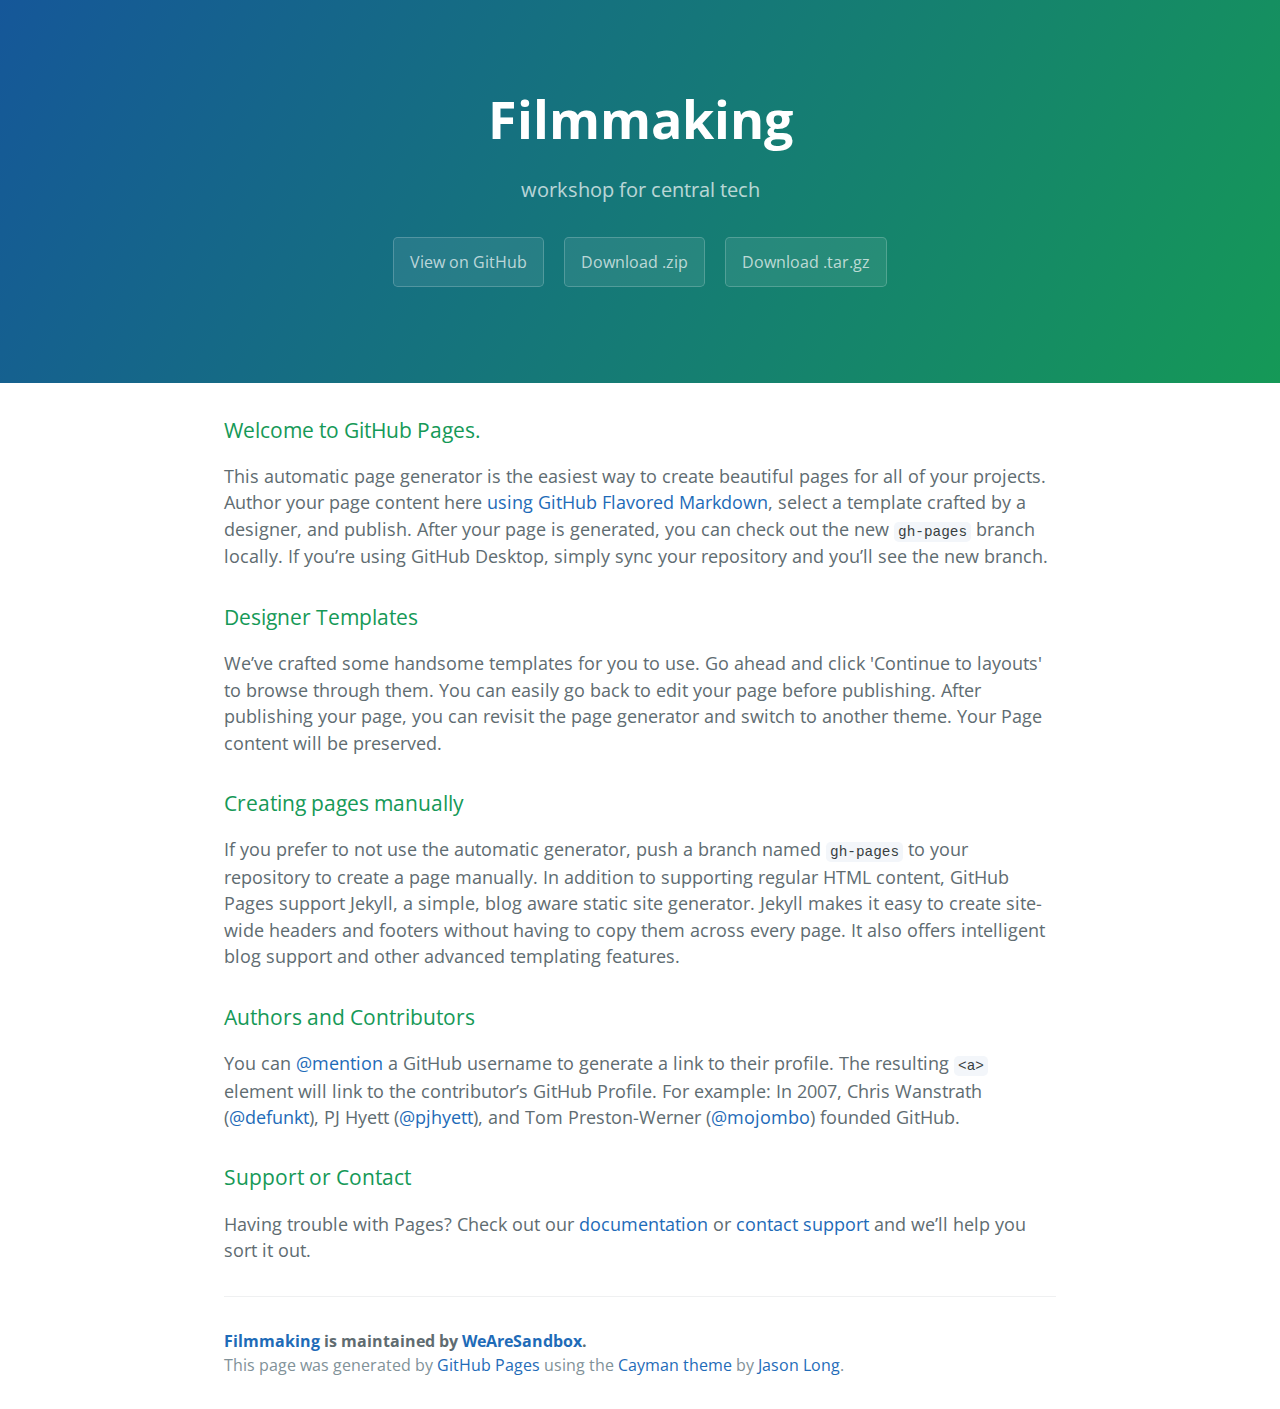
==== index.html @ f70501fc "Create gh-pages branch via GitHub" ====
<!DOCTYPE html>
<html lang="en-us">
  <head>
    <meta charset="UTF-8">
    <title>Filmmaking by WeAreSandbox</title>
    <meta name="viewport" content="width=device-width, initial-scale=1">
    <link rel="stylesheet" type="text/css" href="stylesheets/normalize.css" media="screen">
    <link href='https://fonts.googleapis.com/css?family=Open+Sans:400,700' rel='stylesheet' type='text/css'>
    <link rel="stylesheet" type="text/css" href="stylesheets/stylesheet.css" media="screen">
    <link rel="stylesheet" type="text/css" href="stylesheets/github-light.css" media="screen">
  </head>
  <body>
    <section class="page-header">
      <h1 class="project-name">Filmmaking</h1>
      <h2 class="project-tagline">workshop for central tech</h2>
      <a href="https://github.com/WeAreSandbox/filmmaking" class="btn">View on GitHub</a>
      <a href="https://github.com/WeAreSandbox/filmmaking/zipball/master" class="btn">Download .zip</a>
      <a href="https://github.com/WeAreSandbox/filmmaking/tarball/master" class="btn">Download .tar.gz</a>
    </section>

    <section class="main-content">
      <h3>
<a id="welcome-to-github-pages" class="anchor" href="#welcome-to-github-pages" aria-hidden="true"><span aria-hidden="true" class="octicon octicon-link"></span></a>Welcome to GitHub Pages.</h3>

<p>This automatic page generator is the easiest way to create beautiful pages for all of your projects. Author your page content here <a href="https://guides.github.com/features/mastering-markdown/">using GitHub Flavored Markdown</a>, select a template crafted by a designer, and publish. After your page is generated, you can check out the new <code>gh-pages</code> branch locally. If you’re using GitHub Desktop, simply sync your repository and you’ll see the new branch.</p>

<h3>
<a id="designer-templates" class="anchor" href="#designer-templates" aria-hidden="true"><span aria-hidden="true" class="octicon octicon-link"></span></a>Designer Templates</h3>

<p>We’ve crafted some handsome templates for you to use. Go ahead and click 'Continue to layouts' to browse through them. You can easily go back to edit your page before publishing. After publishing your page, you can revisit the page generator and switch to another theme. Your Page content will be preserved.</p>

<h3>
<a id="creating-pages-manually" class="anchor" href="#creating-pages-manually" aria-hidden="true"><span aria-hidden="true" class="octicon octicon-link"></span></a>Creating pages manually</h3>

<p>If you prefer to not use the automatic generator, push a branch named <code>gh-pages</code> to your repository to create a page manually. In addition to supporting regular HTML content, GitHub Pages support Jekyll, a simple, blog aware static site generator. Jekyll makes it easy to create site-wide headers and footers without having to copy them across every page. It also offers intelligent blog support and other advanced templating features.</p>

<h3>
<a id="authors-and-contributors" class="anchor" href="#authors-and-contributors" aria-hidden="true"><span aria-hidden="true" class="octicon octicon-link"></span></a>Authors and Contributors</h3>

<p>You can <a href="https://help.github.com/articles/basic-writing-and-formatting-syntax/#mentioning-users-and-teams" class="user-mention">@mention</a> a GitHub username to generate a link to their profile. The resulting <code>&lt;a&gt;</code> element will link to the contributor’s GitHub Profile. For example: In 2007, Chris Wanstrath (<a href="https://github.com/defunkt" class="user-mention">@defunkt</a>), PJ Hyett (<a href="https://github.com/pjhyett" class="user-mention">@pjhyett</a>), and Tom Preston-Werner (<a href="https://github.com/mojombo" class="user-mention">@mojombo</a>) founded GitHub.</p>

<h3>
<a id="support-or-contact" class="anchor" href="#support-or-contact" aria-hidden="true"><span aria-hidden="true" class="octicon octicon-link"></span></a>Support or Contact</h3>

<p>Having trouble with Pages? Check out our <a href="https://help.github.com/pages">documentation</a> or <a href="https://github.com/contact">contact support</a> and we’ll help you sort it out.</p>

      <footer class="site-footer">
        <span class="site-footer-owner"><a href="https://github.com/WeAreSandbox/filmmaking">Filmmaking</a> is maintained by <a href="https://github.com/WeAreSandbox">WeAreSandbox</a>.</span>

        <span class="site-footer-credits">This page was generated by <a href="https://pages.github.com">GitHub Pages</a> using the <a href="https://github.com/jasonlong/cayman-theme">Cayman theme</a> by <a href="https://twitter.com/jasonlong">Jason Long</a>.</span>
      </footer>

    </section>

  
  </body>
</html>
---- stylesheets/stylesheet.css ----
* {
  box-sizing: border-box; }

body {
  padding: 0;
  margin: 0;
  font-family: "Open Sans", "Helvetica Neue", Helvetica, Arial, sans-serif;
  font-size: 16px;
  line-height: 1.5;
  color: #606c71; }

a {
  color: #1e6bb8;
  text-decoration: none; }
  a:hover {
    text-decoration: underline; }

.btn {
  display: inline-block;
  margin-bottom: 1rem;
  color: rgba(255, 255, 255, 0.7);
  background-color: rgba(255, 255, 255, 0.08);
  border-color: rgba(255, 255, 255, 0.2);
  border-style: solid;
  border-width: 1px;
  border-radius: 0.3rem;
  transition: color 0.2s, background-color 0.2s, border-color 0.2s; }
  .btn + .btn {
    margin-left: 1rem; }

.btn:hover {
  color: rgba(255, 255, 255, 0.8);
  text-decoration: none;
  background-color: rgba(255, 255, 255, 0.2);
  border-color: rgba(255, 255, 255, 0.3); }

@media screen and (min-width: 64em) {
  .btn {
    padding: 0.75rem 1rem; } }

@media screen and (min-width: 42em) and (max-width: 64em) {
  .btn {
    padding: 0.6rem 0.9rem;
    font-size: 0.9rem; } }

@media screen and (max-width: 42em) {
  .btn {
    display: block;
    width: 100%;
    padding: 0.75rem;
    font-size: 0.9rem; }
    .btn + .btn {
      margin-top: 1rem;
      margin-left: 0; } }

.page-header {
  color: #fff;
  text-align: center;
  background-color: #159957;
  background-image: linear-gradient(120deg, #155799, #159957); }

@media screen and (min-width: 64em) {
  .page-header {
    padding: 5rem 6rem; } }

@media screen and (min-width: 42em) and (max-width: 64em) {
  .page-header {
    padding: 3rem 4rem; } }

@media screen and (max-width: 42em) {
  .page-header {
    padding: 2rem 1rem; } }

.project-name {
  margin-top: 0;
  margin-bottom: 0.1rem; }

@media screen and (min-width: 64em) {
  .project-name {
    font-size: 3.25rem; } }

@media screen and (min-width: 42em) and (max-width: 64em) {
  .project-name {
    font-size: 2.25rem; } }

@media screen and (max-width: 42em) {
  .project-name {
    font-size: 1.75rem; } }

.project-tagline {
  margin-bottom: 2rem;
  font-weight: normal;
  opacity: 0.7; }

@media screen and (min-width: 64em) {
  .project-tagline {
    font-size: 1.25rem; } }

@media screen and (min-width: 42em) and (max-width: 64em) {
  .project-tagline {
    font-size: 1.15rem; } }

@media screen and (max-width: 42em) {
  .project-tagline {
    font-size: 1rem; } }

.main-content :first-child {
  margin-top: 0; }
.main-content img {
  max-width: 100%; }
.main-content h1, .main-content h2, .main-content h3, .main-content h4, .main-content h5, .main-content h6 {
  margin-top: 2rem;
  margin-bottom: 1rem;
  font-weight: normal;
  color: #159957; }
.main-content p {
  margin-bottom: 1em; }
.main-content code {
  padding: 2px 4px;
  font-family: Consolas, "Liberation Mono", Menlo, Courier, monospace;
  font-size: 0.9rem;
  color: #383e41;
  background-color: #f3f6fa;
  border-radius: 0.3rem; }
.main-content pre {
  padding: 0.8rem;
  margin-top: 0;
  margin-bottom: 1rem;
  font: 1rem Consolas, "Liberation Mono", Menlo, Courier, monospace;
  color: #567482;
  word-wrap: normal;
  background-color: #f3f6fa;
  border: solid 1px #dce6f0;
  border-radius: 0.3rem; }
  .main-content pre > code {
    padding: 0;
    margin: 0;
    font-size: 0.9rem;
    color: #567482;
    word-break: normal;
    white-space: pre;
    background: transparent;
    border: 0; }
.main-content .highlight {
  margin-bottom: 1rem; }
  .main-content .highlight pre {
    margin-bottom: 0;
    word-break: normal; }
.main-content .highlight pre, .main-content pre {
  padding: 0.8rem;
  overflow: auto;
  font-size: 0.9rem;
  line-height: 1.45;
  border-radius: 0.3rem; }
.main-content pre code, .main-content pre tt {
  display: inline;
  max-width: initial;
  padding: 0;
  margin: 0;
  overflow: initial;
  line-height: inherit;
  word-wrap: normal;
  background-color: transparent;
  border: 0; }
  .main-content pre code:before, .main-content pre code:after, .main-content pre tt:before, .main-content pre tt:after {
    content: normal; }
.main-content ul, .main-content ol {
  margin-top: 0; }
.main-content blockquote {
  padding: 0 1rem;
  margin-left: 0;
  color: #819198;
  border-left: 0.3rem solid #dce6f0; }
  .main-content blockquote > :first-child {
    margin-top: 0; }
  .main-content blockquote > :last-child {
    margin-bottom: 0; }
.main-content table {
  display: block;
  width: 100%;
  overflow: auto;
  word-break: normal;
  word-break: keep-all; }
  .main-content table th {
    font-weight: bold; }
  .main-content table th, .main-content table td {
    padding: 0.5rem 1rem;
    border: 1px solid #e9ebec; }
.main-content dl {
  padding: 0; }
  .main-content dl dt {
    padding: 0;
    margin-top: 1rem;
    font-size: 1rem;
    font-weight: bold; }
  .main-content dl dd {
    padding: 0;
    margin-bottom: 1rem; }
.main-content hr {
  height: 2px;
  padding: 0;
  margin: 1rem 0;
  background-color: #eff0f1;
  border: 0; }

@media screen and (min-width: 64em) {
  .main-content {
    max-width: 64rem;
    padding: 2rem 6rem;
    margin: 0 auto;
    font-size: 1.1rem; } }

@media screen and (min-width: 42em) and (max-width: 64em) {
  .main-content {
    padding: 2rem 4rem;
    font-size: 1.1rem; } }

@media screen and (max-width: 42em) {
  .main-content {
    padding: 2rem 1rem;
    font-size: 1rem; } }

.site-footer {
  padding-top: 2rem;
  margin-top: 2rem;
  border-top: solid 1px #eff0f1; }

.site-footer-owner {
  display: block;
  font-weight: bold; }

.site-footer-credits {
  color: #819198; }

@media screen and (min-width: 64em) {
  .site-footer {
    font-size: 1rem; } }

@media screen and (min-width: 42em) and (max-width: 64em) {
  .site-footer {
    font-size: 1rem; } }

@media screen and (max-width: 42em) {
  .site-footer {
    font-size: 0.9rem; } }
---- stylesheets/github-light.css ----
/*
The MIT License (MIT)

Copyright (c) 2015 GitHub, Inc.

Permission is hereby granted, free of charge, to any person obtaining a copy
of this software and associated documentation files (the "Software"), to deal
in the Software without restriction, including without limitation the rights
to use, copy, modify, merge, publish, distribute, sublicense, and/or sell
copies of the Software, and to permit persons to whom the Software is
furnished to do so, subject to the following conditions:

The above copyright notice and this permission notice shall be included in all
copies or substantial portions of the Software.

THE SOFTWARE IS PROVIDED "AS IS", WITHOUT WARRANTY OF ANY KIND, EXPRESS OR
IMPLIED, INCLUDING BUT NOT LIMITED TO THE WARRANTIES OF MERCHANTABILITY,
FITNESS FOR A PARTICULAR PURPOSE AND NONINFRINGEMENT. IN NO EVENT SHALL THE
AUTHORS OR COPYRIGHT HOLDERS BE LIABLE FOR ANY CLAIM, DAMAGES OR OTHER
LIABILITY, WHETHER IN AN ACTION OF CONTRACT, TORT OR OTHERWISE, ARISING FROM,
OUT OF OR IN CONNECTION WITH THE SOFTWARE OR THE USE OR OTHER DEALINGS IN THE
SOFTWARE.

*/

.pl-c /* comment */ {
  color: #969896;
}

.pl-c1      /* constant, markup.raw, meta.diff.header, meta.module-reference, meta.property-name, support, support.constant, support.variable, variable.other.constant */,
.pl-s .pl-v /* string variable */ {
  color: #0086b3;
}

.pl-e  /* entity */,
.pl-en /* entity.name */ {
  color: #795da3;
}

.pl-s .pl-s1 /* string source */,
.pl-smi      /* storage.modifier.import, storage.modifier.package, storage.type.java, variable.other, variable.parameter.function */ {
  color: #333;
}

.pl-ent /* entity.name.tag */ {
  color: #63a35c;
}

.pl-k /* keyword, storage, storage.type */ {
  color: #a71d5d;
}

.pl-pds              /* punctuation.definition.string, string.regexp.character-class */,
.pl-s                /* string */,
.pl-s .pl-pse .pl-s1 /* string punctuation.section.embedded source */,
.pl-sr               /* string.regexp */,
.pl-sr .pl-cce       /* string.regexp constant.character.escape */,
.pl-sr .pl-sra       /* string.regexp string.regexp.arbitrary-repitition */,
.pl-sr .pl-sre       /* string.regexp source.ruby.embedded */ {
  color: #183691;
}

.pl-v /* variable */ {
  color: #ed6a43;
}

.pl-id /* invalid.deprecated */ {
  color: #b52a1d;
}

.pl-ii /* invalid.illegal */ {
  background-color: #b52a1d;
  color: #f8f8f8;
}

.pl-sr .pl-cce /* string.regexp constant.character.escape */ {
  color: #63a35c;
  font-weight: bold;
}

.pl-ml /* markup.list */ {
  color: #693a17;
}

.pl-mh        /* markup.heading */,
.pl-mh .pl-en /* markup.heading entity.name */,
.pl-ms        /* meta.separator */ {
  color: #1d3e81;
  font-weight: bold;
}

.pl-mq /* markup.quote */ {
  color: #008080;
}

.pl-mi /* markup.italic */ {
  color: #333;
  font-style: italic;
}

.pl-mb /* markup.bold */ {
  color: #333;
  font-weight: bold;
}

.pl-md /* markup.deleted, meta.diff.header.from-file */ {
  background-color: #ffecec;
  color: #bd2c00;
}

.pl-mi1 /* markup.inserted, meta.diff.header.to-file */ {
  background-color: #eaffea;
  color: #55a532;
}

.pl-mdr /* meta.diff.range */ {
  color: #795da3;
  font-weight: bold;
}

.pl-mo /* meta.output */ {
  color: #1d3e81;
}
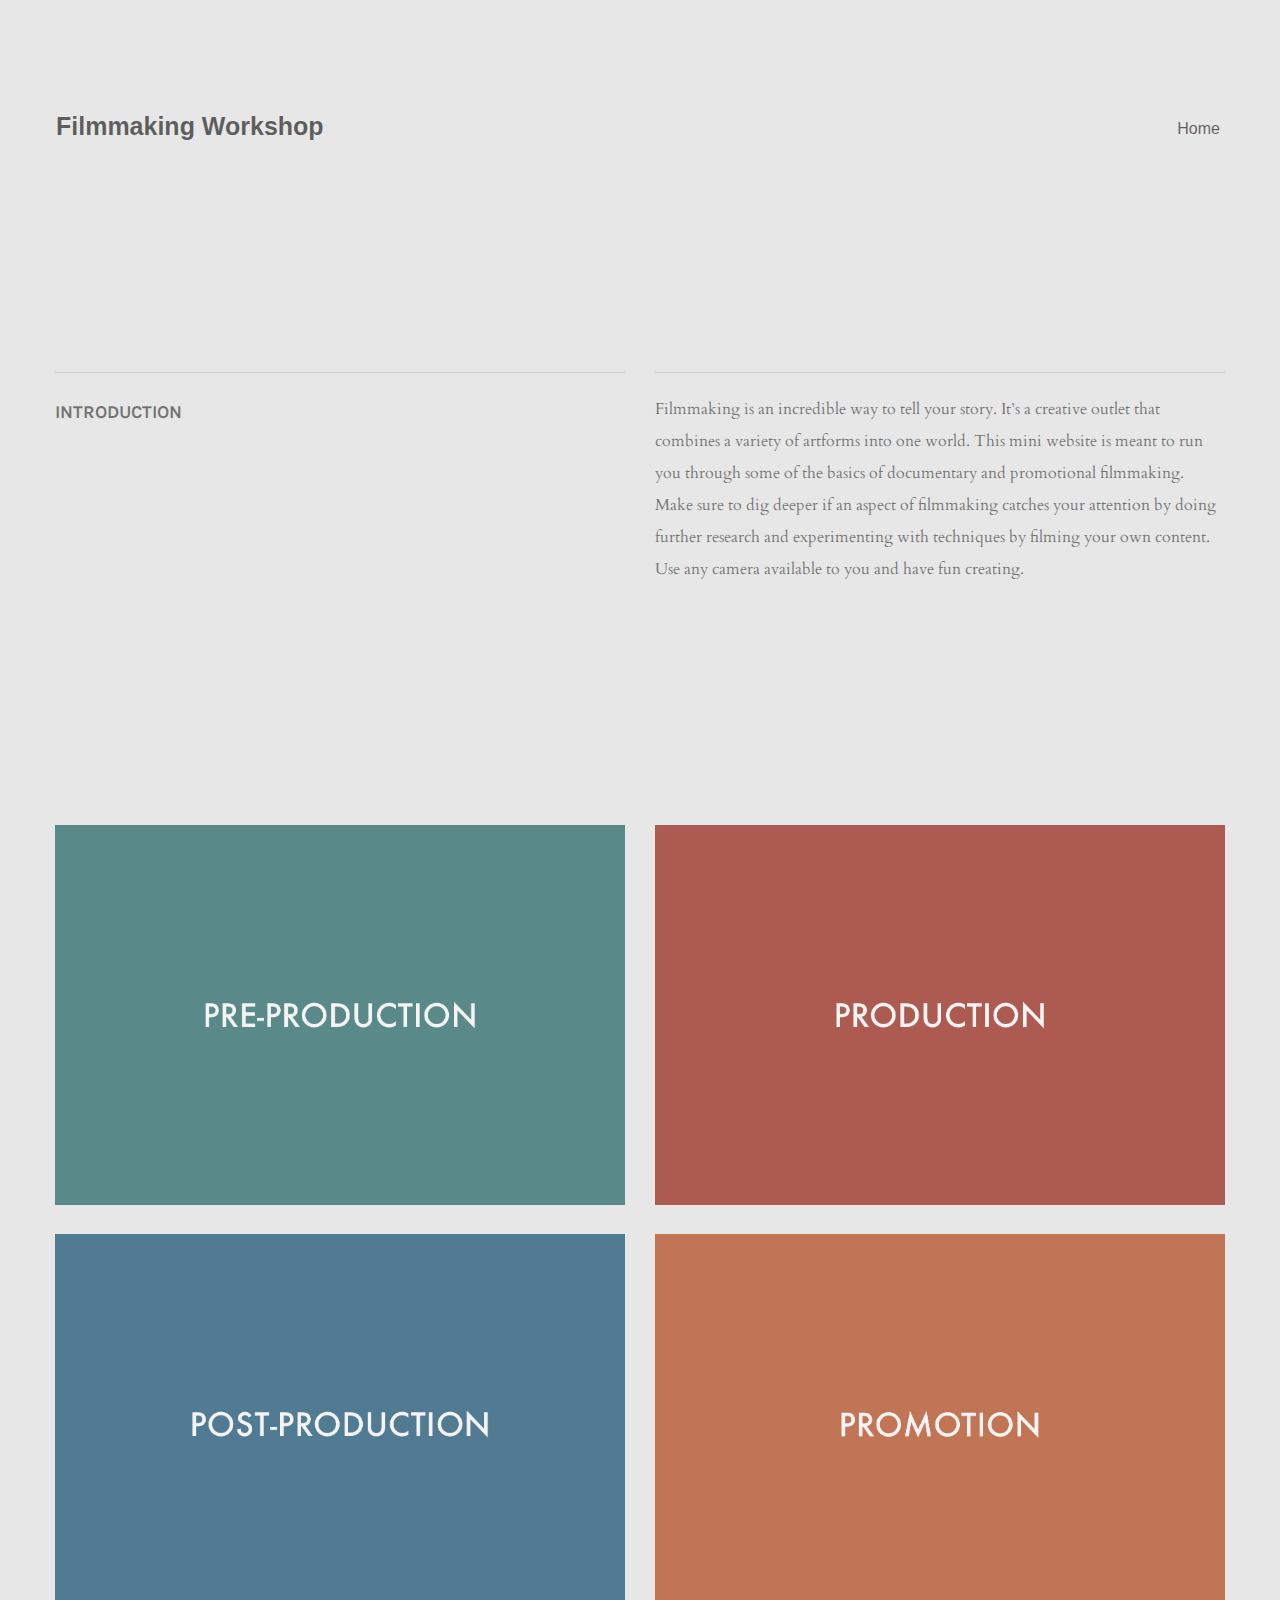
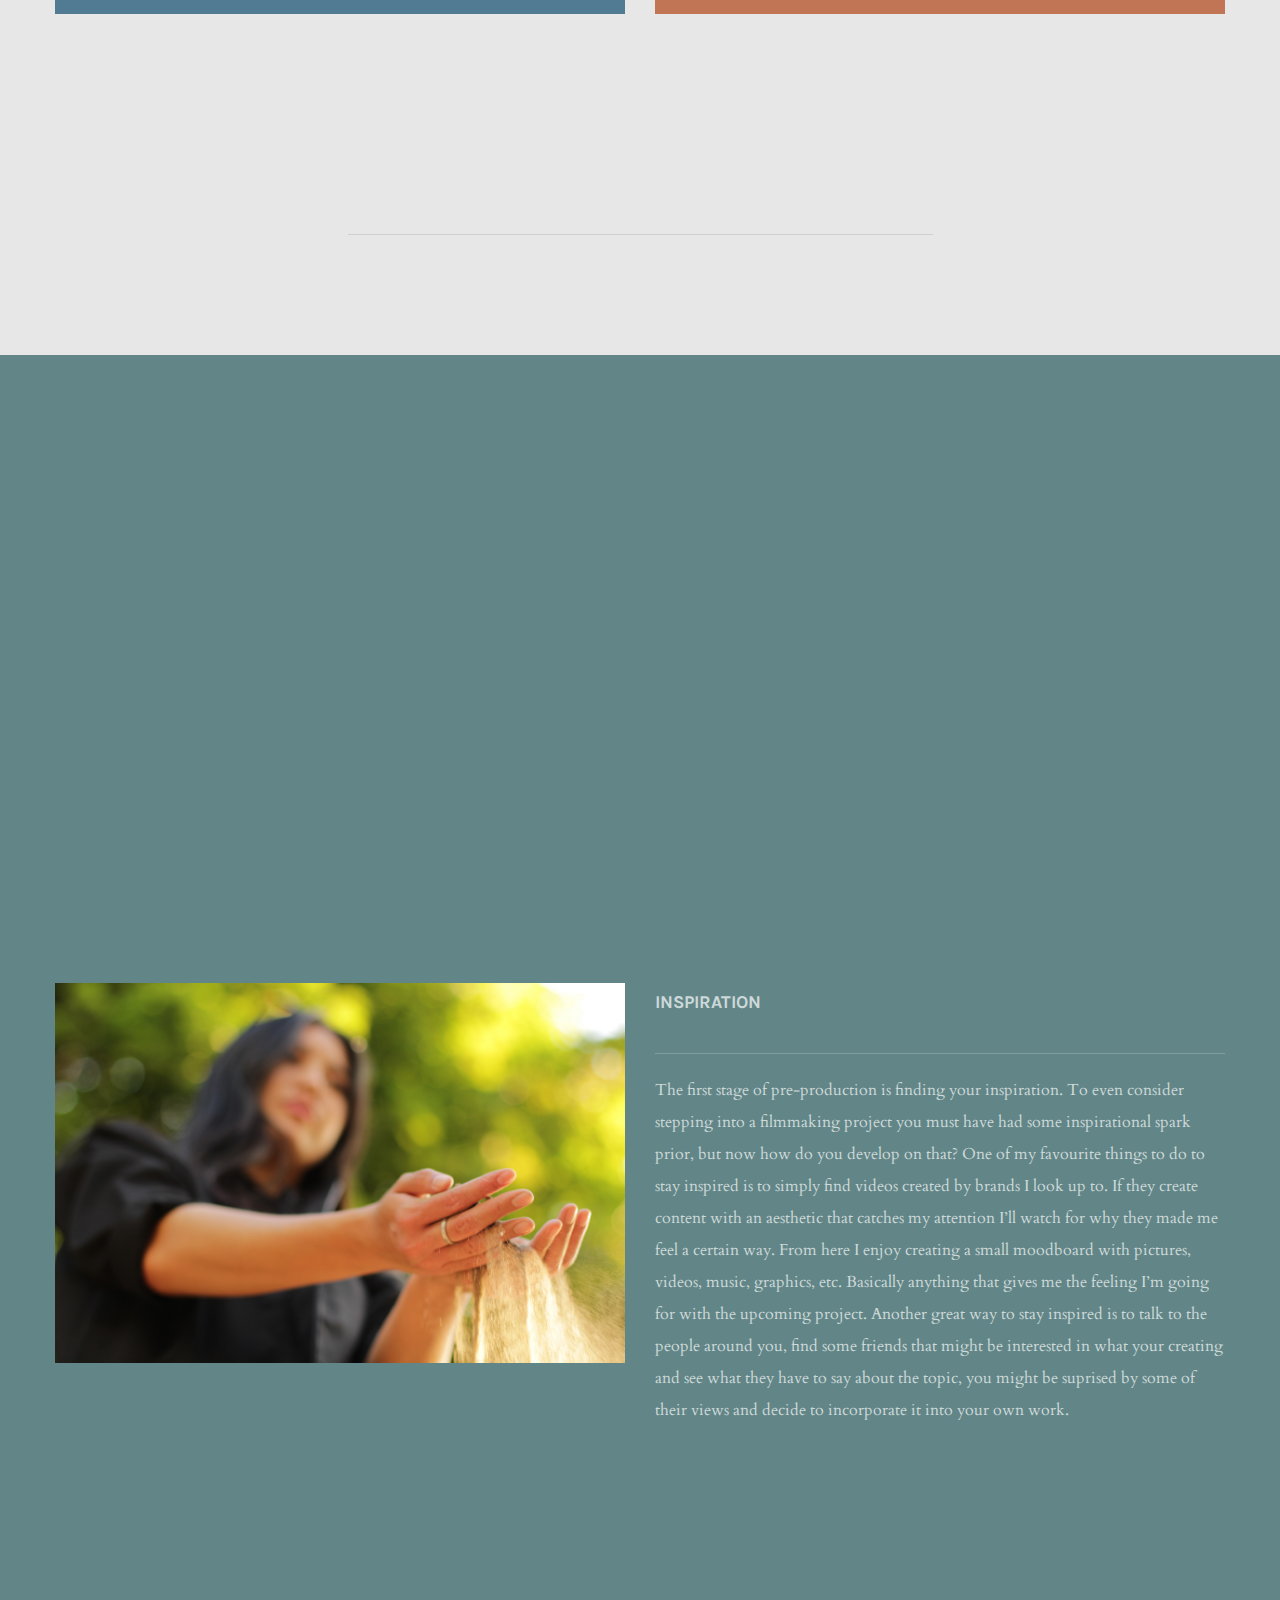
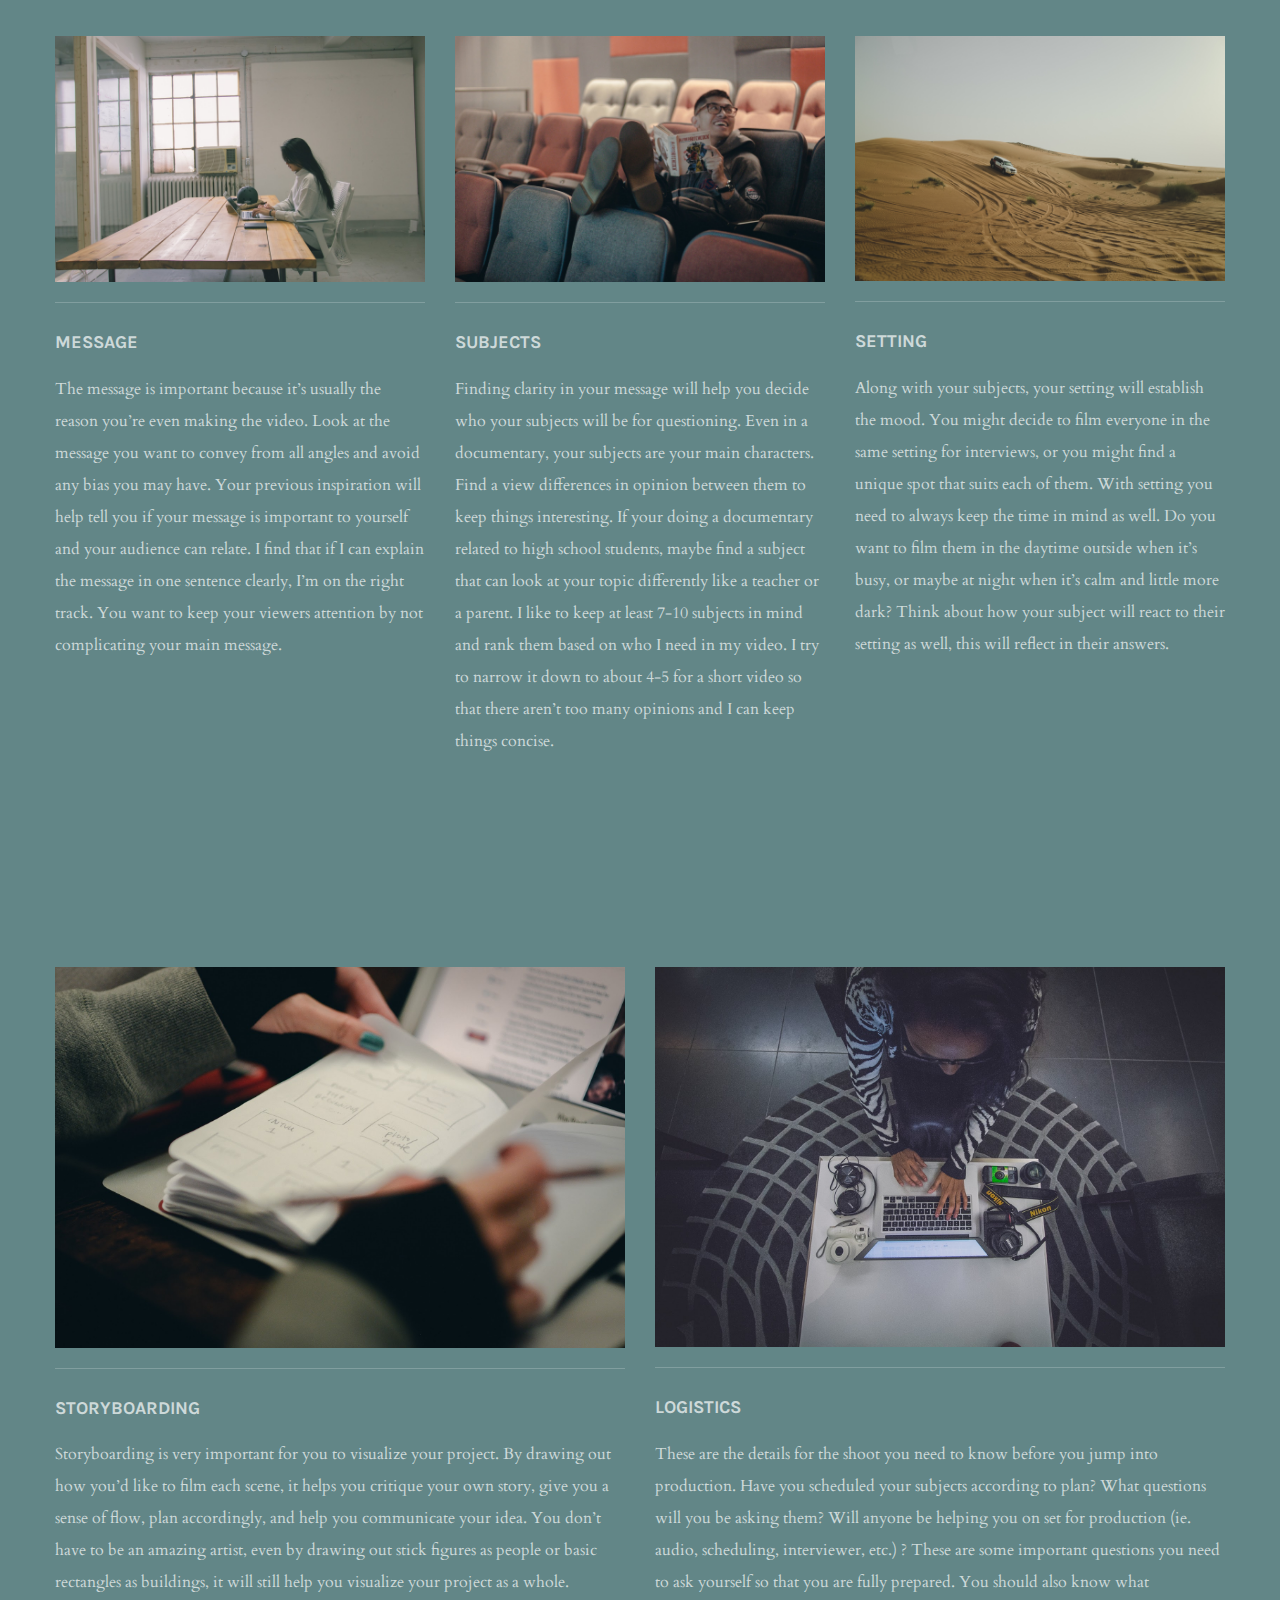
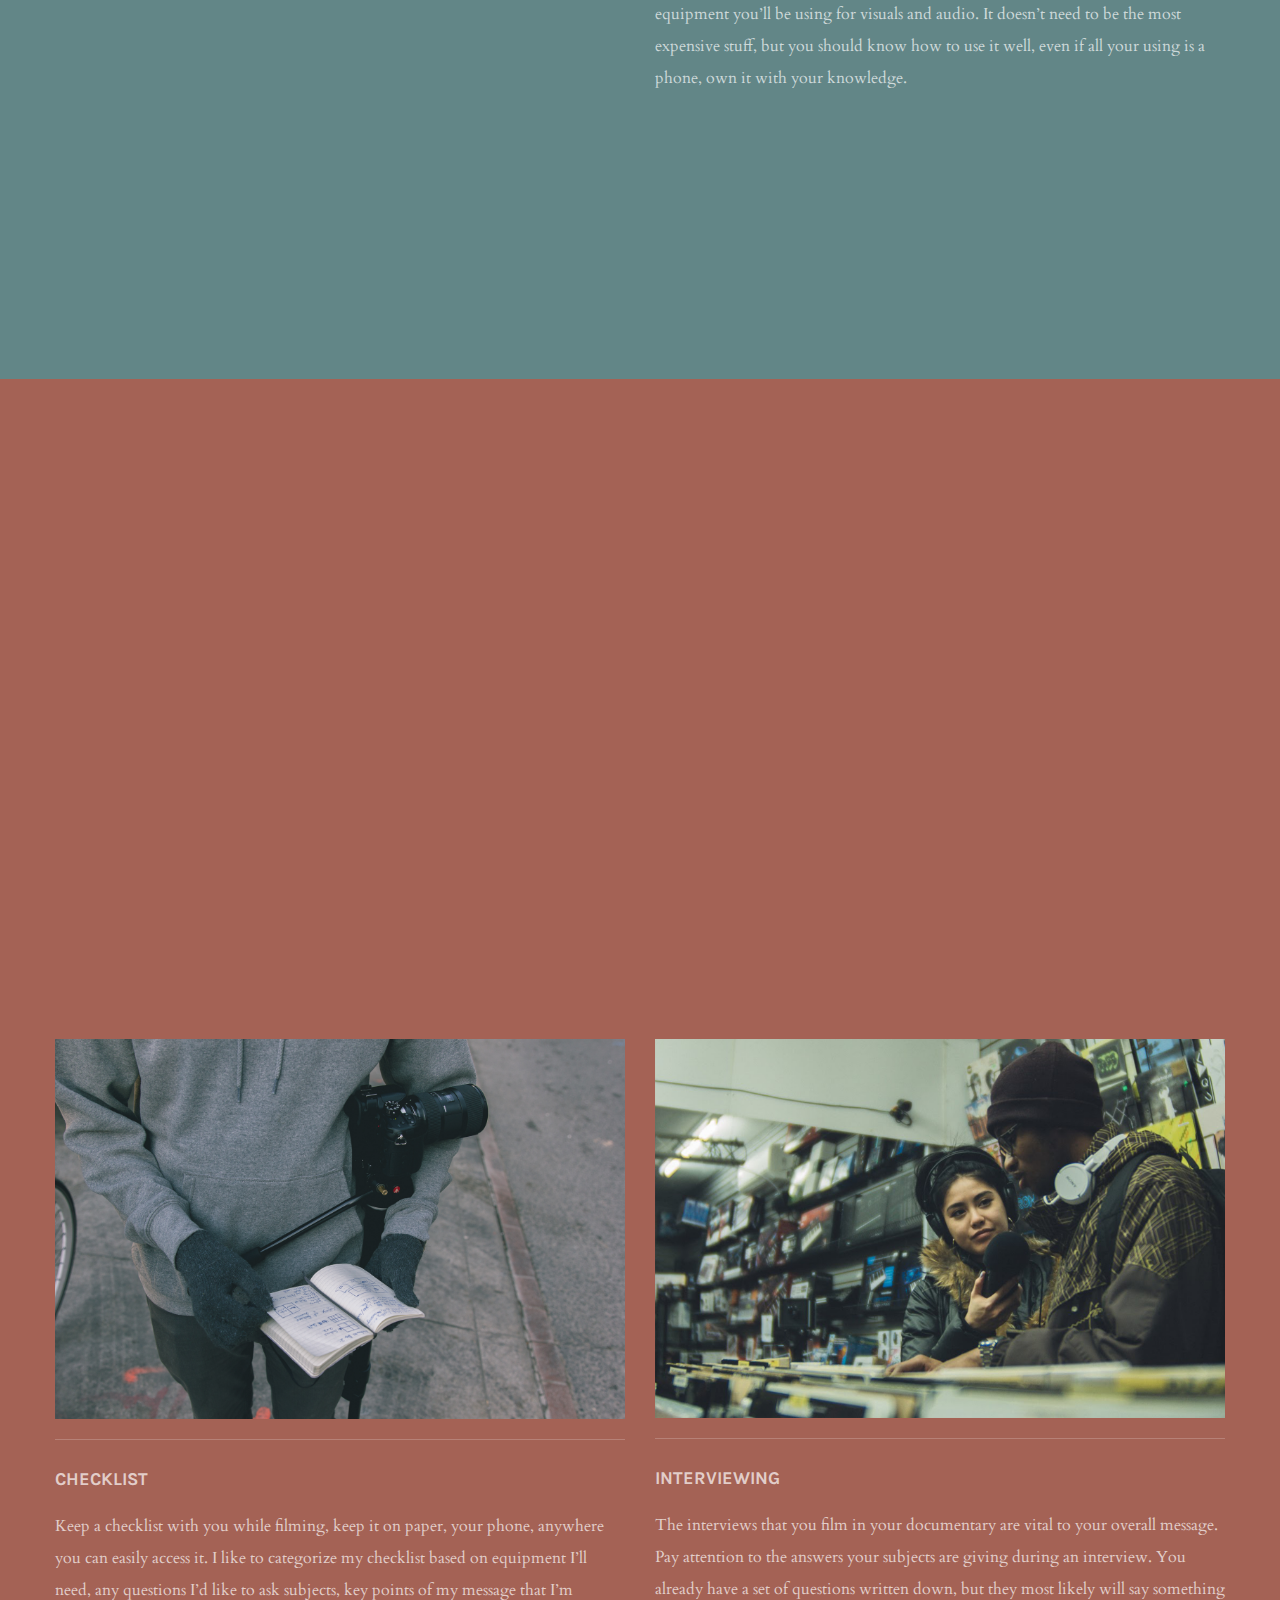
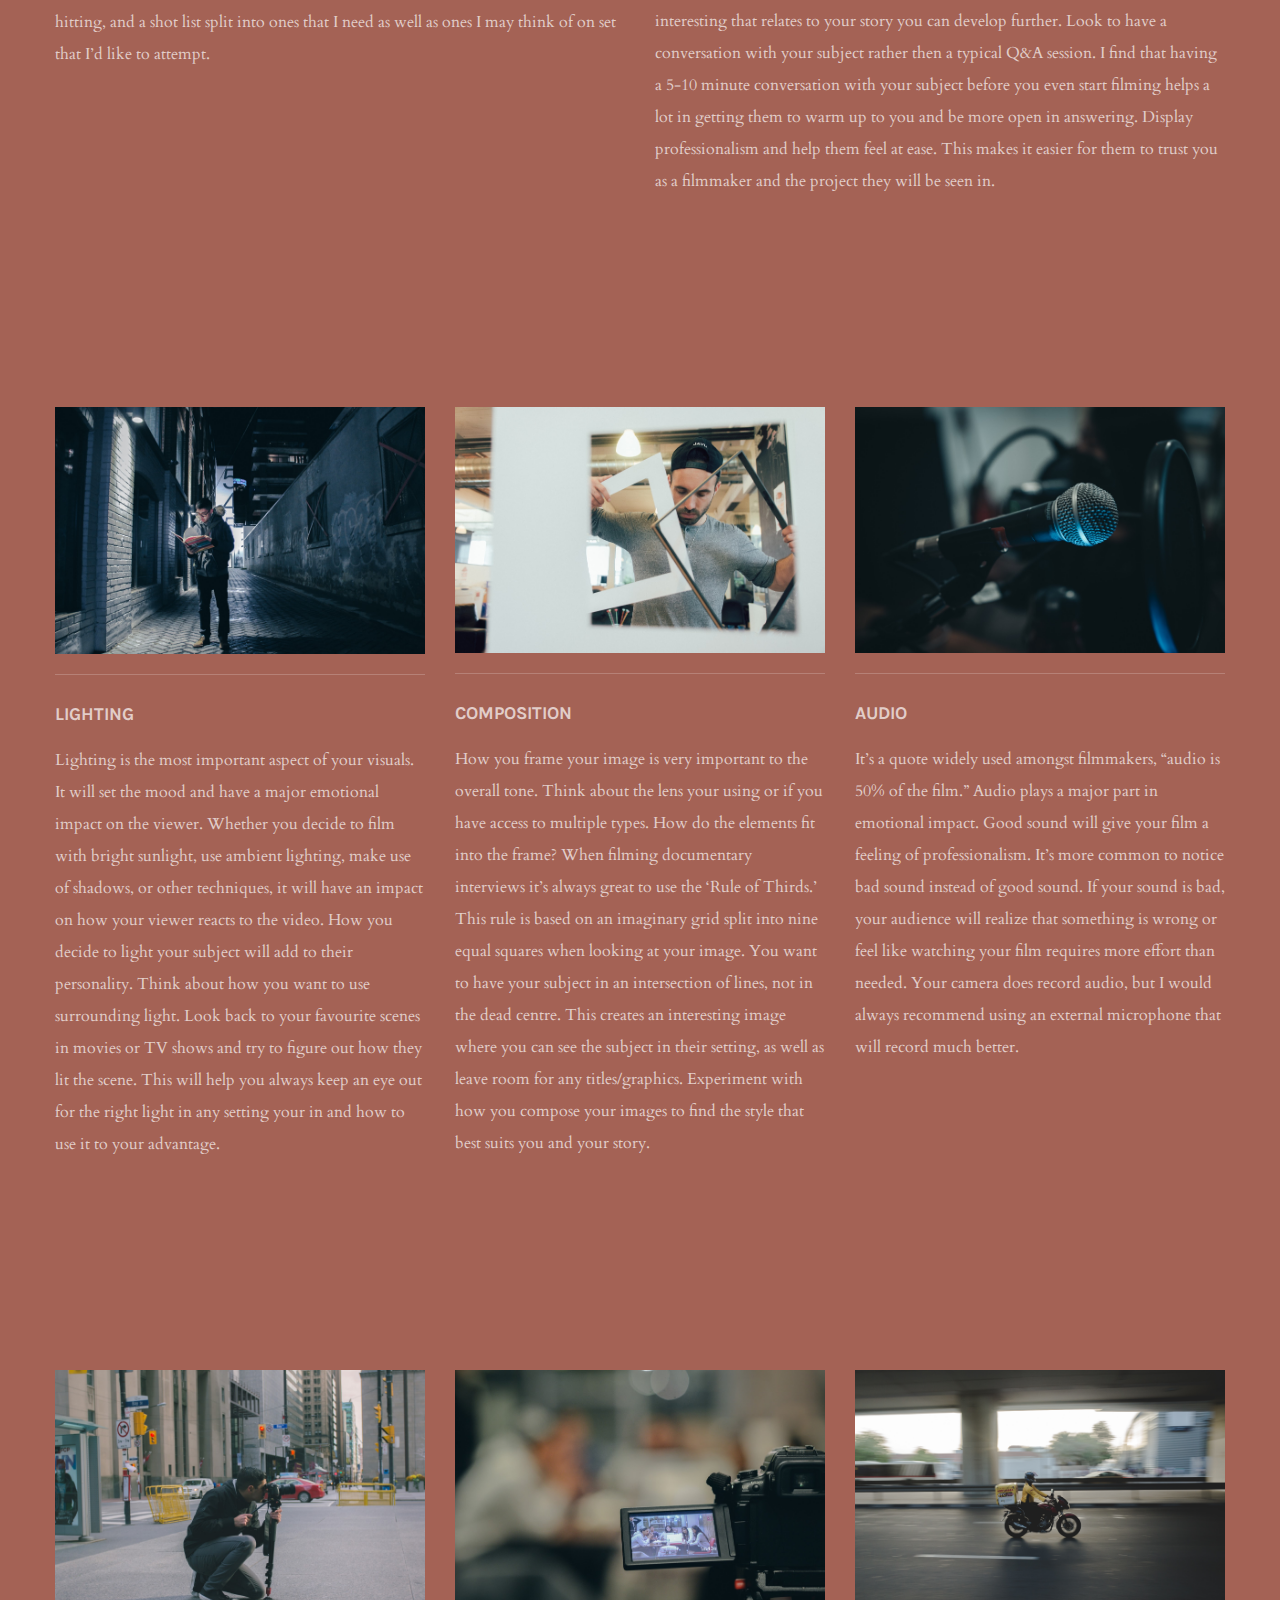
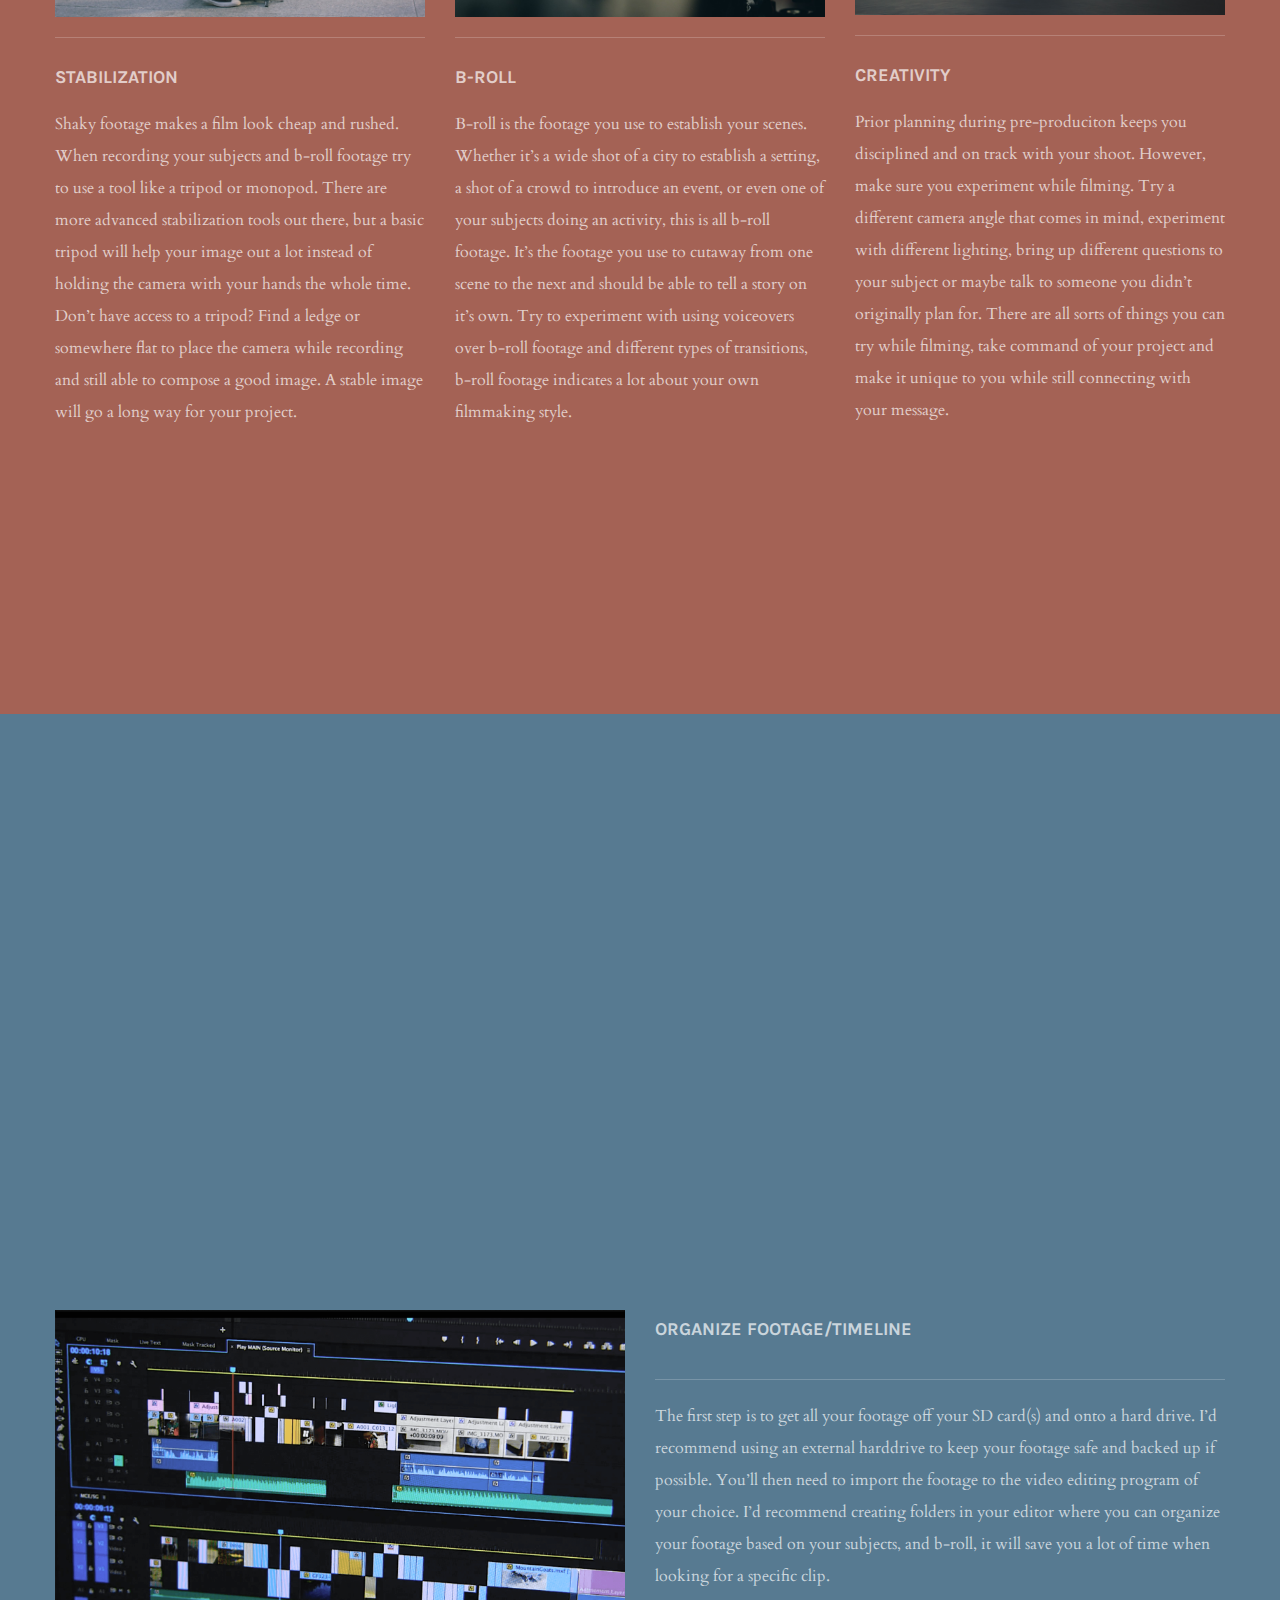
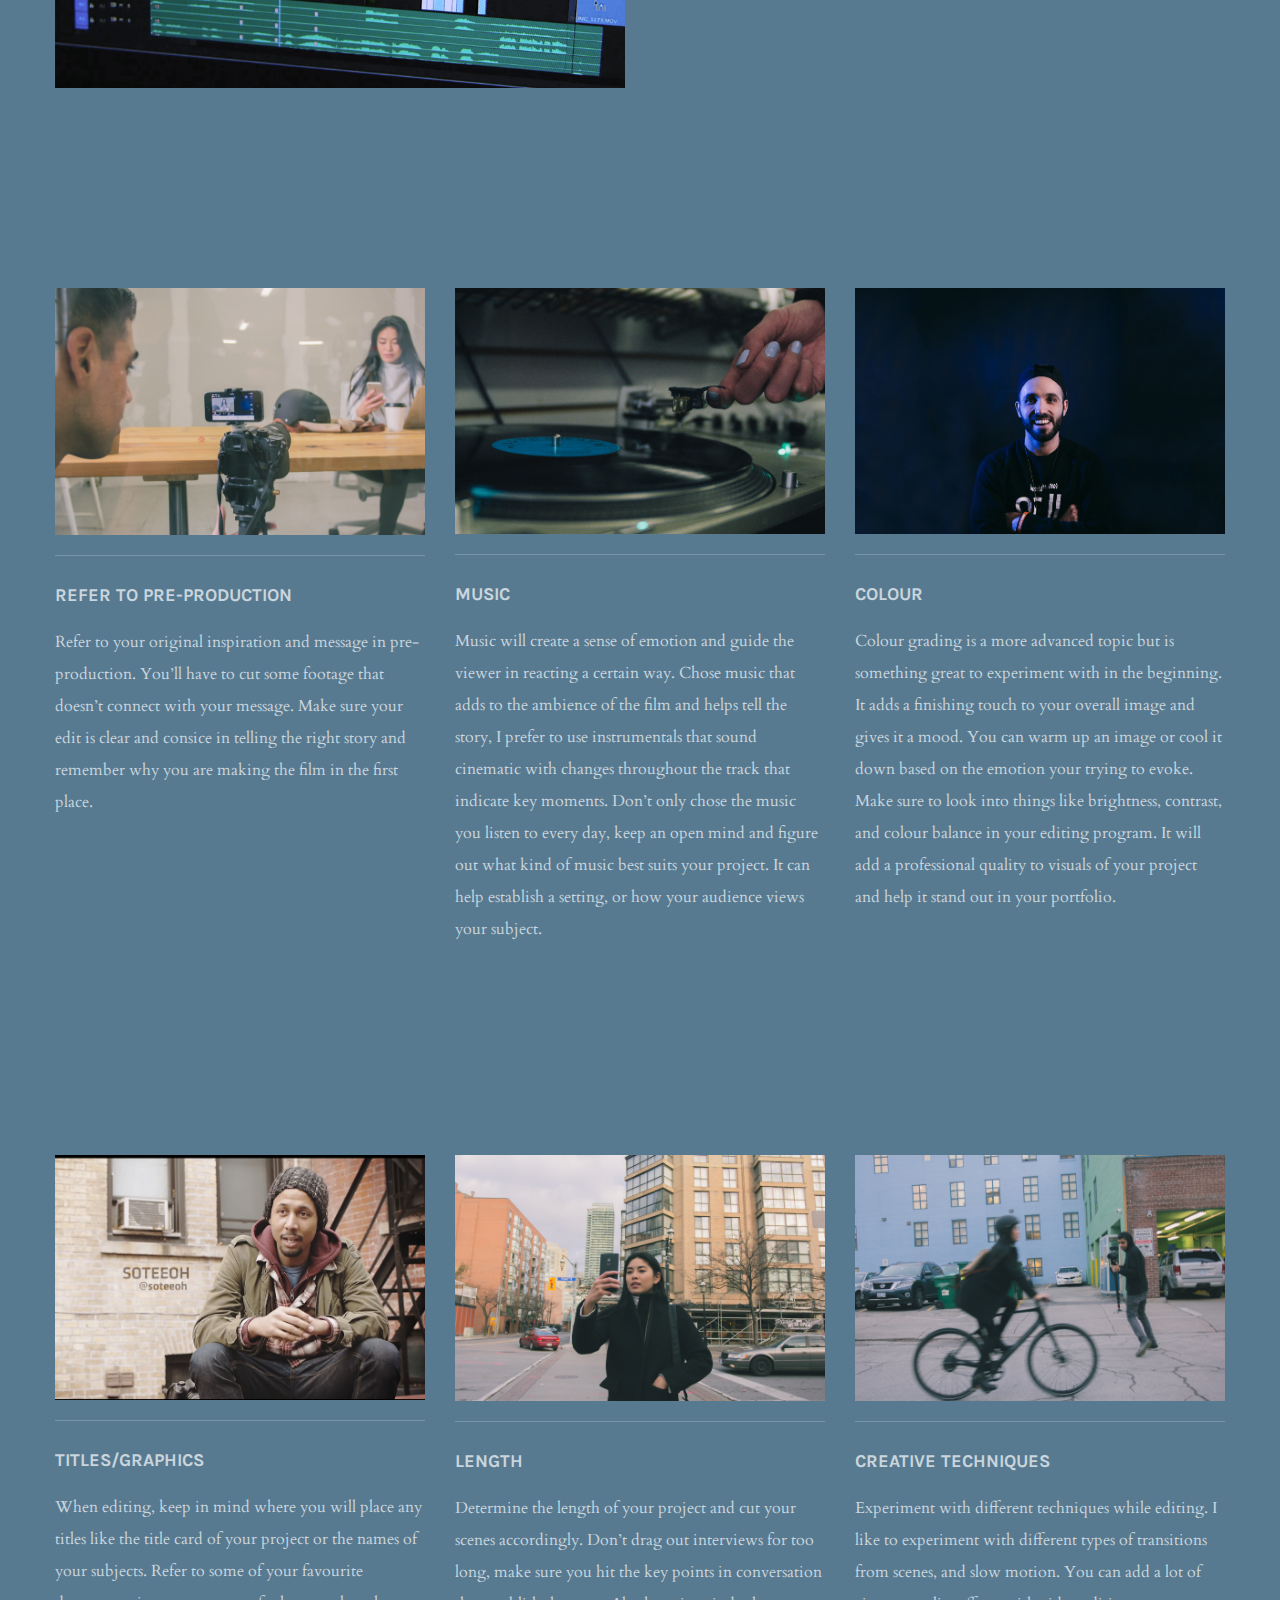
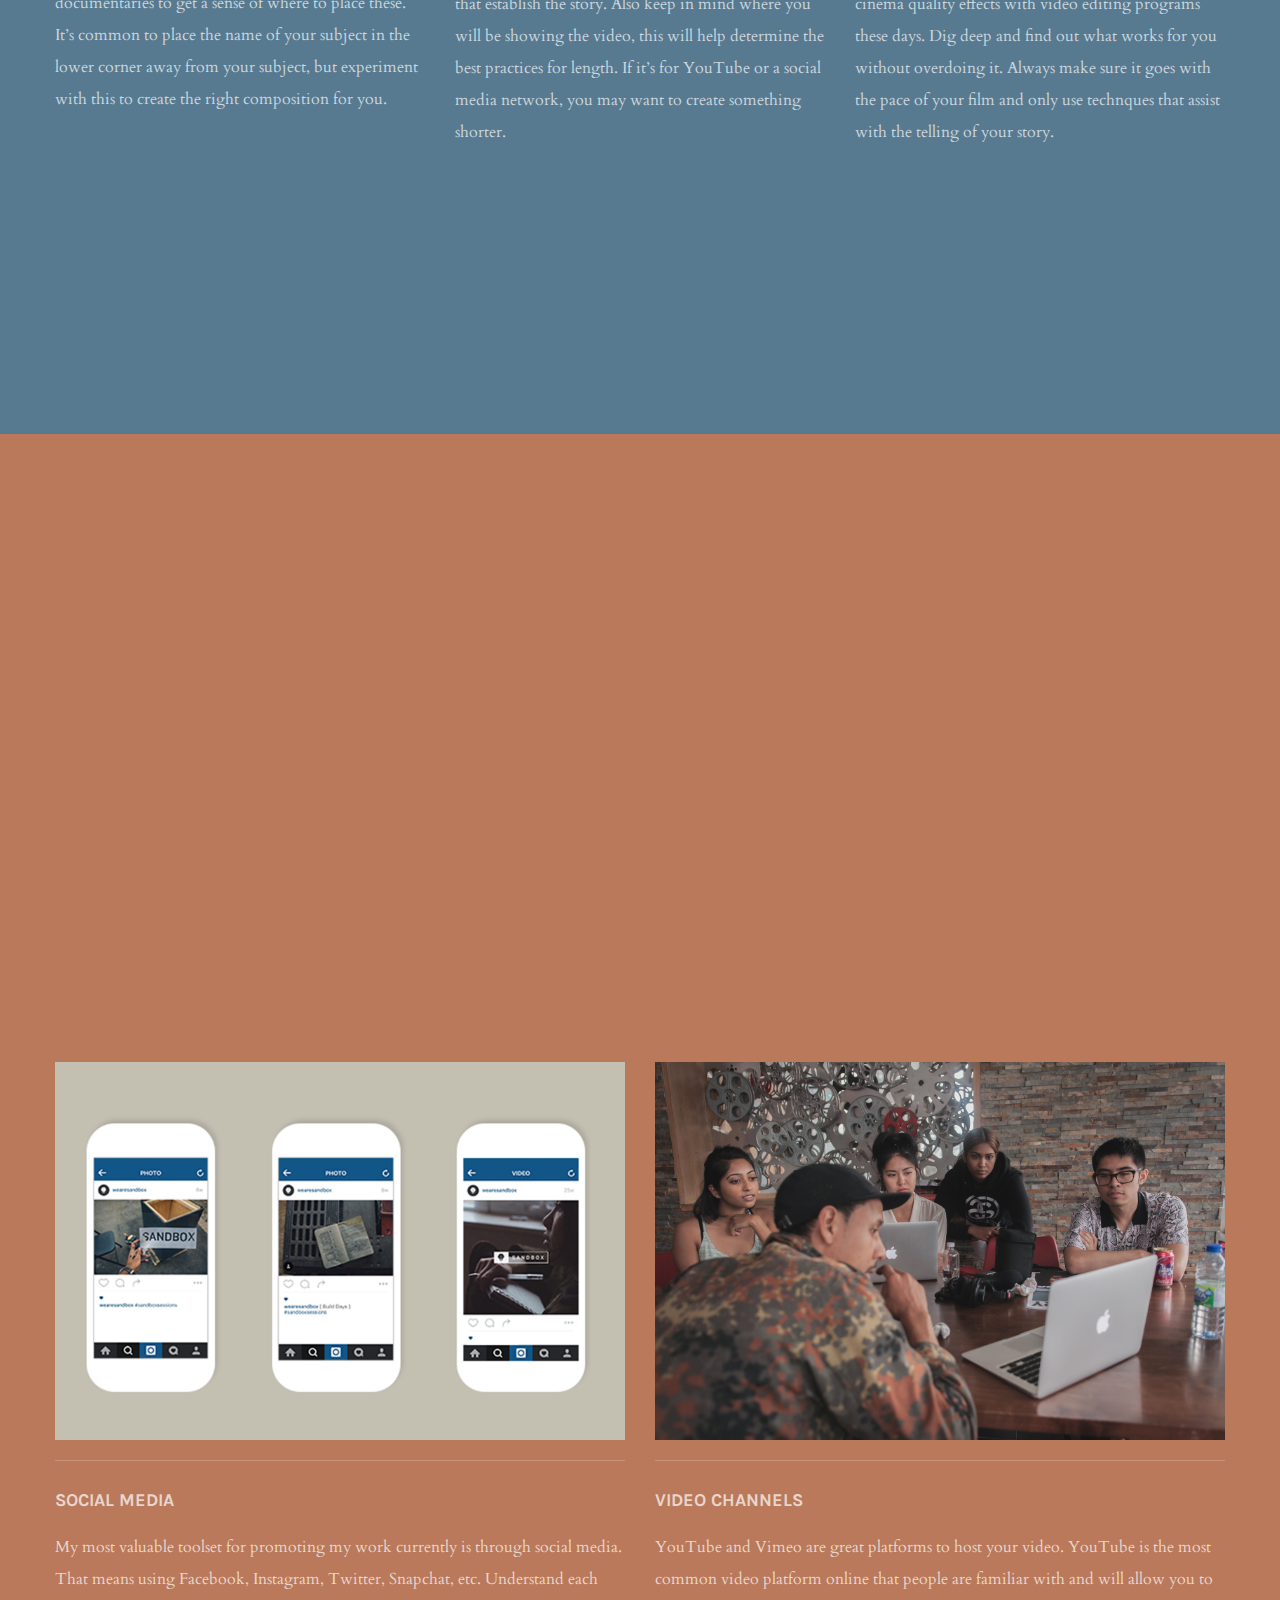
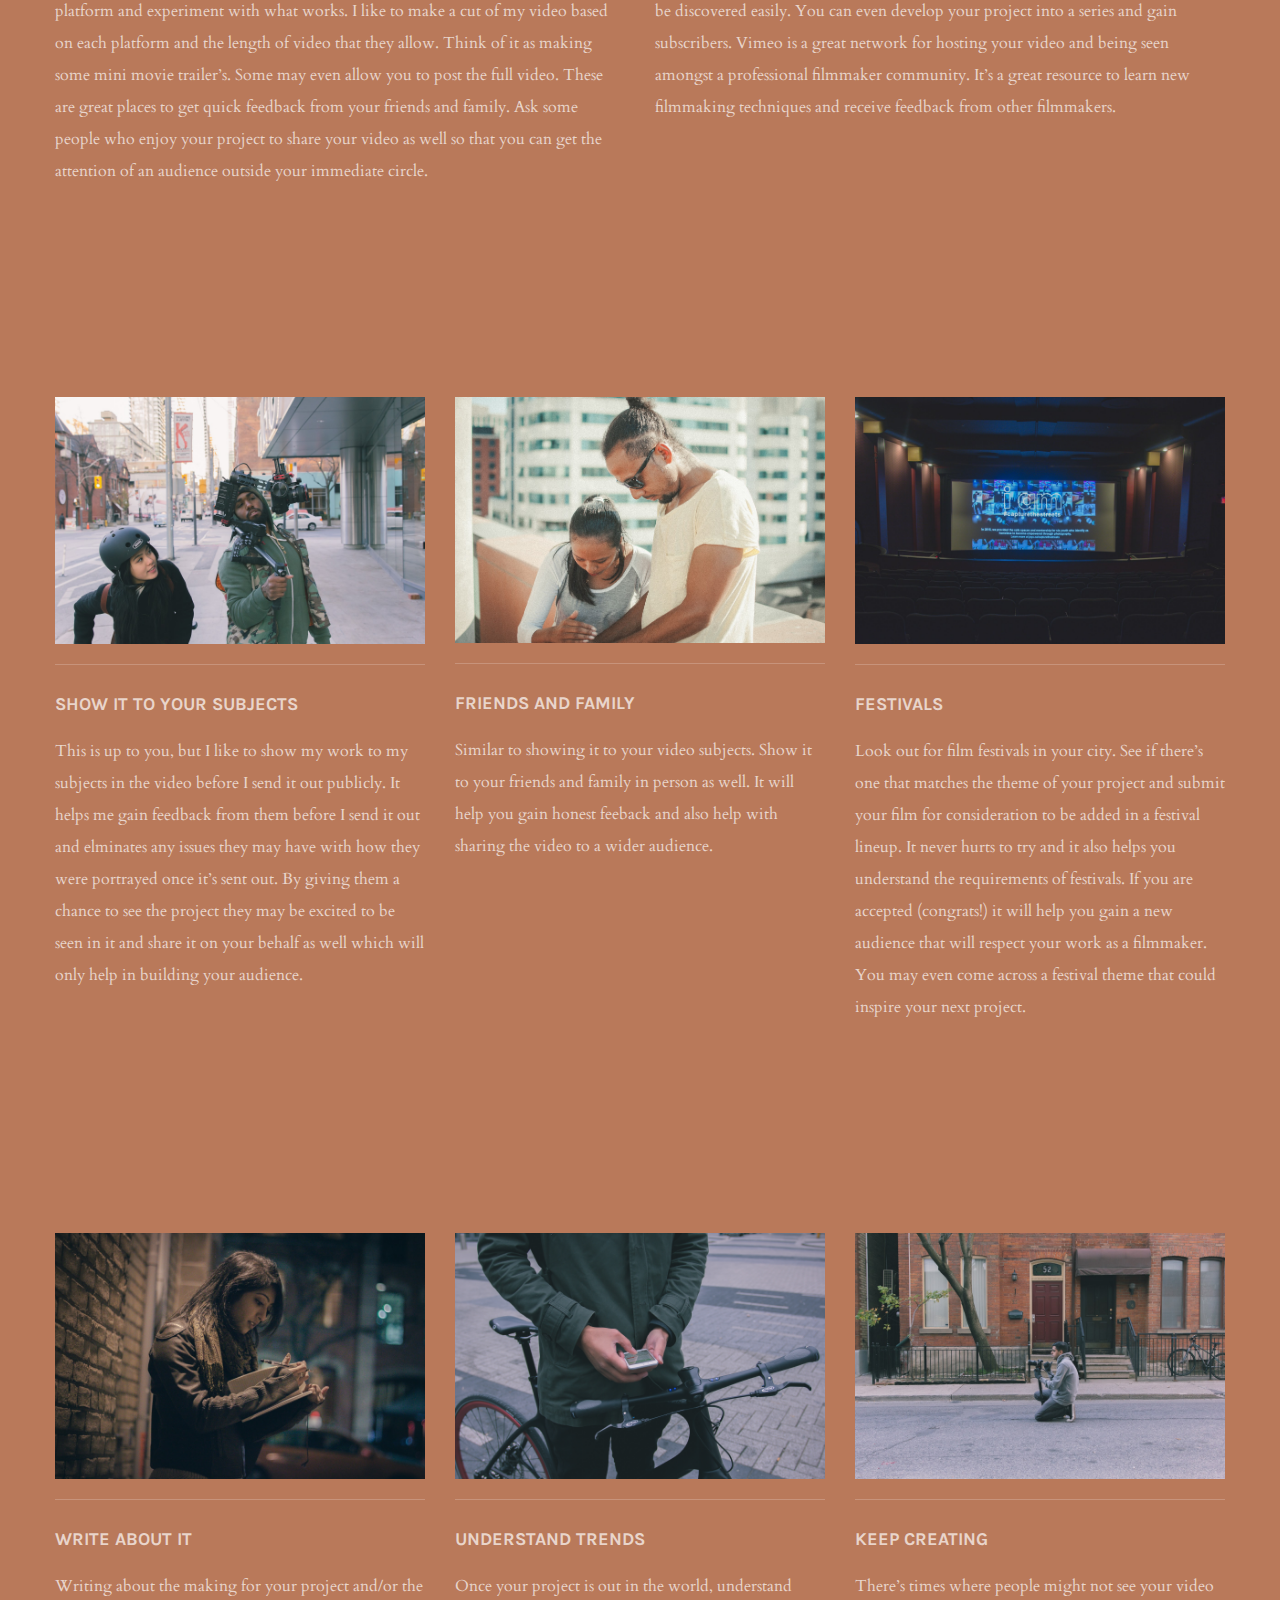
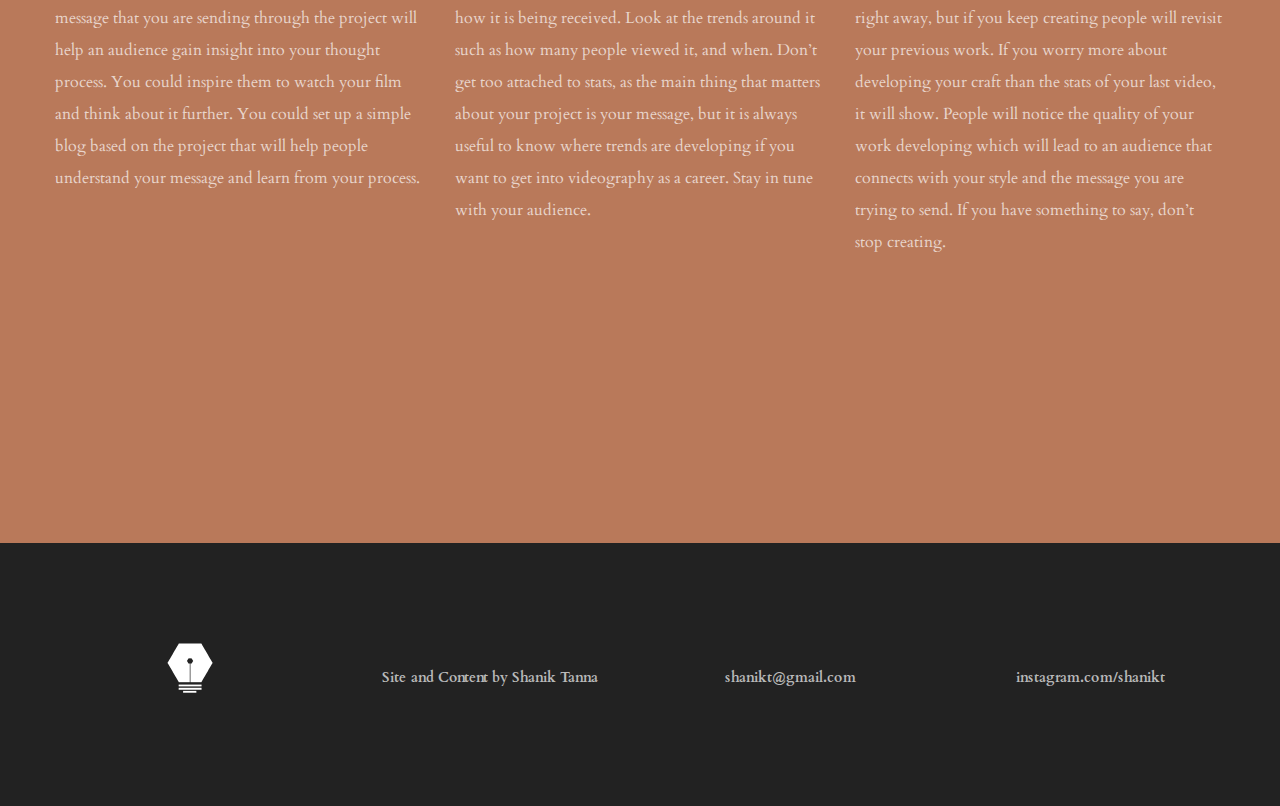
==== commit 97fdc9f0: "workshop" ====
--- a/index.html
+++ b/index.html
@@ -1,57 +1,702 @@
-<!DOCTYPE html>
-<html lang="en-us">
-  <head>
-    <meta charset="UTF-8">
-    <title>Filmmaking by WeAreSandbox</title>
-    <meta name="viewport" content="width=device-width, initial-scale=1">
-    <link rel="stylesheet" type="text/css" href="stylesheets/normalize.css" media="screen">
-    <link href='https://fonts.googleapis.com/css?family=Open+Sans:400,700' rel='stylesheet' type='text/css'>
-    <link rel="stylesheet" type="text/css" href="stylesheets/stylesheet.css" media="screen">
-    <link rel="stylesheet" type="text/css" href="stylesheets/github-light.css" media="screen">
-  </head>
-  <body>
-    <section class="page-header">
-      <h1 class="project-name">Filmmaking</h1>
-      <h2 class="project-tagline">workshop for central tech</h2>
-      <a href="https://github.com/WeAreSandbox/filmmaking" class="btn">View on GitHub</a>
-      <a href="https://github.com/WeAreSandbox/filmmaking/zipball/master" class="btn">Download .zip</a>
-      <a href="https://github.com/WeAreSandbox/filmmaking/tarball/master" class="btn">Download .tar.gz</a>
-    </section>
+<!doctype html>
+<html>
+<head>
+    <meta charset="utf-8">
+    <meta name="keywords" content="">
+    <meta name="description" content="">
+    <meta name="viewport" content="width=device-width, initial-scale=1, user-scalable=0">
+    <link rel="shortcut icon" type="image/png" href="favicon.png" />
+    
+	<link rel="stylesheet" type="text/css" href="./css/bootstrap.min.css">
+	<link rel="stylesheet" type="text/css" href="style.css">
+	<link rel="stylesheet" href="./css/animate.min.css" /><link rel='stylesheet' href='./css/font-awesome.min.css'/><link href='http://fonts.googleapis.com/css?family=Karla:400,700&subset=latin,latin-ext' rel='stylesheet' type='text/css'>
+<link href='http://fonts.googleapis.com/css?family=Cardo&subset=latin,latin-ext' rel='stylesheet' type='text/css'>
+    
+	<script src="./js/jquery-2.1.0.min.js"></script>
+	<script src="./js/bootstrap.min.js"></script>
+	<script src="./js/blocs.min.js"></script>
+    <title>Home</title>
 
-    <section class="main-content">
-      <h3>
-<a id="welcome-to-github-pages" class="anchor" href="#welcome-to-github-pages" aria-hidden="true"><span aria-hidden="true" class="octicon octicon-link"></span></a>Welcome to GitHub Pages.</h3>
+</head>
+<body>
+<!-- Main container -->
+<div class="page-container">
+    +<!-- bloc-0 -->+<div class="bloc bgc-platinum l-bloc" id="bloc-0">
+	<div class="container bloc-lg">
+		<nav class="navbar row">
+			<div class="navbar-header">
+				<a class="navbar-brand pull-left" href="index.html">Filmmaking Workshop</a>
+				<button id="nav-toggle" type="button" class="ui-navbar-toggle navbar-toggle" data-toggle="collapse" data-target=".navbar-1">
+					<span class="sr-only">Toggle navigation</span><span class="icon-bar"></span><span class="icon-bar"></span><span class="icon-bar"></span>
+				</button>
+			</div>
+			<div class="collapse navbar-collapse navbar-1">
+				<ul class="site-navigation nav navbar-nav">
+					<li>
+						<a href="index.html">Home</a>
+					</li>
+				</ul>
+			</div>
+		</nav>
+	</div>
+</div>+<!-- bloc-0 END -->++<!-- bloc-1 -->+<div class="bloc bgc-platinum-2 l-bloc" id="bloc-1">
+	<div class="container bloc-lg">
+		<div class="row">
+			<div class="col-sm-6">
+				<div class="divider-h">
+					<span class="divider"></span>
+				</div>
+				<h2 class="mg-md  header">
+					Introduction
+				</h2>
+			</div>
+			<div class="col-sm-6">
+				<div class="divider-h">
+					<span class="divider"></span>
+				</div>
+				<p class=" paragraph text-left ">
+					Filmmaking is an incredible way to tell your story. It&rsquo;s a creative outlet that combines a variety of artforms into one world. This mini website is meant to run you through some of the basics of documentary and promotional filmmaking. Make sure to dig deeper if an aspect of filmmaking catches your attention by doing further research and experimenting with techniques by filming your own content. Use any camera available to you and have fun creating.
+				</p>
+			</div>
+		</div>
+	</div>
+</div>+<!-- bloc-1 END -->++<!-- bloc-2 -->+<div class="bloc bgc-platinum l-bloc" id="bloc-2">
+	<div class="container bloc-lg">
+		<div class="row voffset">
+			<div class="col-sm-6">
+				<a onclick="scrollToTarget('#bloc-4')"><img src="img/preproduction_.png" class="img-responsive animDelay02 picspace" /></a><a onclick="scrollToTarget('#bloc-12')"><img src="img/postproduction.png" class="img-responsive animDelay06" /></a>
+			</div>
+			<div class="col-sm-6">
+				<a onclick="scrollToTarget('#bloc-8')"><img src="img/production.png" class="img-responsive animDelay04 picspace" /></a><a onclick="scrollToTarget('#bloc-16')"><img src="img/PROMOTION.png" class="img-responsive animDelay06" /></a>
+			</div>
+		</div>
+	</div>
+</div>+<!-- bloc-2 END -->++<!-- bloc-3 -->+<div class="bloc bgc-platinum l-bloc" id="bloc-3">
+	<div class="container bloc-lg">
+		<div class="row">
+			<div class="col-sm-12">
+				<div class="divider-h">
+					<span class="divider divider-half"></span>
+				</div>
+			</div>
+		</div>
+	</div>
+</div>+<!-- bloc-3 END -->++<!-- bloc-4 -->+<div class="bloc bgc-aurometalsaurus d-bloc" id="bloc-4">
+	<div class="container bloc-lg">
+		<div class="row headerdiv vanishIn animSpeedFast animated">
+			<div class="col-sm-6">
+				<div class="divider-h">
+					<span class="divider"></span>
+				</div>
+				<h2 class="mg-md  bigheader">
+					Pre-Production
+				</h2>
+			</div>
+			<div class="col-sm-6">
+				<div class="divider-h">
+					<span class="divider"></span>
+				</div>
+				<p class=" paragraph">
+					Pre-production refers to the planning process prior to filming your video. I rank it as the most important stage in the filmmaking process. It&rsquo;s here where you create your vision and make the filming process much easier. By planning for obstacles and creating a clear vision you will gain all the confidence you need to complete your project.
+				</p>
+			</div>
+		</div>
+	</div>
+</div>+<!-- bloc-4 END -->++<!-- bloc-5 -->+<div class="bloc bgc-aurometalsaurus d-bloc" id="bloc-5">
+	<div class="container bloc-lg">
+		<div class="row">
+			<div class="col-sm-6">
+				<img src="img/inspiration.JPG" class="img-responsive" />
+			</div>
+			<div class="col-sm-6">
+				<h3 class="mg-md  header">
+					INSPIRATION
+				</h3>
+				<div class="divider-h">
+					<span class="divider"></span>
+				</div>
+				<p class=" paragraph">
+					The first stage of pre-production is finding your inspiration. To even consider stepping into a filmmaking project you must have had some inspirational spark prior, but now how do you develop on that? One of my favourite things to do to stay inspired is to simply find videos created by brands I look up to. If they create content with an aesthetic that catches my attention I&rsquo;ll watch for why they made me feel a certain way. From here I enjoy creating a small moodboard with pictures, videos, music, graphics, etc. Basically anything that gives me the feeling I&rsquo;m going for with the upcoming project. Another great way to stay inspired is to talk to the people around you, find some friends that might be interested in what your creating and see what they have to say about the topic, you might be suprised by some of their views and decide to incorporate it into your own work.
+				</p>
+			</div>
+		</div>
+	</div>
+</div>+<!-- bloc-5 END -->++<!-- bloc-6 -->+<div class="bloc bgc-aurometalsaurus d-bloc" id="bloc-6">
+	<div class="container bloc-lg">
+		<div class="row">
+			<div class="col-sm-4">
+				<img src="img/Vanhawks-30.jpg" class="img-responsive" />
+				<div class="divider-h">
+					<span class="divider"></span>
+				</div>
+				<h3 class="mg-md header">
+					MESSAGE
+				</h3>
+				<p class=" text-left paragraph">
+					The message is important because it&rsquo;s usually the reason you&rsquo;re even making the video. Look at the message you want to convey from all angles and avoid any bias you may have. Your previous inspiration will help tell you if your message is important to yourself and your audience can relate. I find that if I can explain the message in one sentence clearly, I&rsquo;m on the right track. You want to keep your viewers attention by not complicating your main message.
+				</p>
+			</div>
+			<div class="col-sm-4">
+				<img src="img/Stiir_Web_Andrew-4.jpg" class="img-responsive" />
+				<div class="divider-h">
+					<span class="divider"></span>
+				</div>
+				<h3 class="mg-md header">
+					SUBJECTS
+				</h3>
+				<p class=" paragraph">
+					Finding clarity in your message will help you decide who your subjects will be for questioning. Even in a documentary, your subjects are your main characters. Find a view differences in opinion between them to keep things interesting. If your doing a documentary related to high school students, maybe find a subject that can look at your topic differently like a teacher or a parent. I like to keep at least 7-10 subjects in mind and rank them based on who I need in my video. I try to narrow it down to about 4-5 for a short video so that there aren&rsquo;t too many opinions and I can keep things concise.
+				</p>
+			</div>
+			<div class="col-sm-4">
+				<img src="img/mumbai-1.jpg" class="img-responsive" />
+				<div class="divider-h">
+					<span class="divider"></span>
+				</div>
+				<h3 class="mg-md header">
+					SETTING
+				</h3>
+				<p class=" paragraph">
+					Along with your subjects, your setting will establish the mood. You might decide to film everyone in the same setting for interviews, or you might find a unique spot that suits each of them. With setting you need to always keep the time in mind as well. Do you want to film them in the daytime outside when it&rsquo;s busy, or maybe at night when it&rsquo;s calm and little more dark? Think about how your subject will react to their setting as well, this will reflect in their answers.
+				</p>
+			</div>
+		</div>
+	</div>
+</div>+<!-- bloc-6 END -->++<!-- bloc-7 -->+<div class="bloc bgc-aurometalsaurus d-bloc" id="bloc-7">
+	<div class="container bloc-lg">
+		<div class="row rowspace">
+			<div class="col-sm-6">
+				<img src="img/sandbox-303.jpg" class="img-responsive" />
+				<div class="divider-h">
+					<span class="divider"></span>
+				</div>
+				<h3 class="mg-md header">
+					Storyboarding
+				</h3>
+				<p class="paragraph ">
+					Storyboarding is very important for you to visualize your project. By drawing out how you&rsquo;d like to film each scene, it helps you critique your own story, give you a sense of flow, plan accordingly, and help you communicate your idea. You don&rsquo;t have to be an amazing artist, even by drawing out stick figures as people or basic rectangles as buildings, it will still help you visualize your project as a whole.
+				</p>
+			</div>
+			<div class="col-sm-6">
+				<img src="img/sandbox-16%202.jpg" class="img-responsive" />
+				<div class="divider-h">
+					<span class="divider"></span>
+				</div>
+				<h3 class="mg-md header">
+					LOGISTICS
+				</h3>
+				<p class=" paragraph">
+					These are the details for the shoot you need to know before you jump into production. Have you scheduled your subjects according to plan? What questions will you be asking them? Will anyone be helping you on set for production (ie. audio, scheduling, interviewer, etc.) ? These are some important questions you need to ask yourself so that you are fully prepared. You should also know what equipment you&rsquo;ll be using for visuals and audio. It doesn&rsquo;t need to be the most expensive stuff, but you should know how to use it well, even if all your using is a phone, own it with your knowledge.
+				</p>
+			</div>
+		</div>
+	</div>
+</div>+<!-- bloc-7 END -->++<!-- bloc-8 -->+<div class="bloc bgc-dark-chestnut d-bloc" id="bloc-8">
+	<div class="container bloc-lg">
+		<div class="row headerdiv vanishIn animSpeedFast animated">
+			<div class="col-sm-6">
+				<div class="divider-h">
+					<span class="divider"></span>
+				</div>
+				<h2 class="mg-md bigheader">
+					PRODUCTION
+				</h2>
+			</div>
+			<div class="col-sm-6">
+				<div class="divider-h">
+					<span class="divider"></span>
+				</div>
+				<p class=" paragraph">
+					It&rsquo;s time to film. This is the fun part but also most challenging. Luckily you&rsquo;ve went through pre-production and prepared yourself to film. There&rsquo;s a lot to keep in mind while filming besides what you see in the camera. This is where staying organized and focused is key. My favourite part about production is experimenting with new techniques that add to the story, you&rsquo;ll find that if you keep shooting, you&rsquo;ll constantly learn new things.
+				</p>
+			</div>
+		</div>
+	</div>
+</div>+<!-- bloc-8 END -->++<!-- bloc-9 -->+<div class="bloc bgc-dark-chestnut d-bloc" id="bloc-9">
+	<div class="container bloc-lg">
+		<div class="row">
+			<div class="col-sm-6">
+				<img src="img/Vanhawks-10.jpg" class="img-responsive" />
+				<div class="divider-h">
+					<span class="divider"></span>
+				</div>
+				<h3 class="mg-md header">
+					Checklist
+				</h3>
+				<p class=" paragraph">
+					Keep a checklist with you while filming, keep it on paper, your phone, anywhere you can easily access it. I like to categorize my checklist based on equipment I&rsquo;ll need, any questions I&rsquo;d like to ask subjects, key points of my message that I&rsquo;m hitting, and a shot list split into ones that I need as well as ones I may think of on set that I&rsquo;d like to attempt.
+				</p>
+			</div>
+			<div class="col-sm-6">
+				<img src="img/sandbox-stand-85_20741232359_o.png" class="img-responsive" />
+				<div class="divider-h">
+					<span class="divider"></span>
+				</div>
+				<h3 class="mg-md header">
+					Interviewing
+				</h3>
+				<p class=" paragraph">
+					The interviews that you film in your documentary are vital to your overall message. Pay attention to the answers your subjects are giving during an interview. You already have a set of questions written down, but they most likely will say something interesting that relates to your story you can develop further. Look to have a conversation with your subject rather then a typical Q&amp;A session. I find that having a 5-10 minute conversation with your subject before you even start filming helps a lot in getting them to warm up to you and be more open in answering. Display professionalism and help them feel at ease. This makes it easier for them to trust you as a filmmaker and the project they will be seen in.
+				</p>
+			</div>
+		</div>
+	</div>
+</div>+<!-- bloc-9 END -->++<!-- bloc-10 -->+<div class="bloc bgc-dark-chestnut d-bloc" id="bloc-10">
+	<div class="container bloc-lg">
+		<div class="row">
+			<div class="col-sm-4">
+				<img src="img/Stiir_Web_Andrew-1.jpg" class="img-responsive" />
+				<div class="divider-h">
+					<span class="divider"></span>
+				</div>
+				<h3 class="mg-md header">
+					Lighting
+				</h3>
+				<p class=" paragraph">
+					Lighting is the most important aspect of your visuals. It will set the mood and have a major emotional impact on the viewer. Whether you decide to film with bright sunlight, use ambient lighting, make use of shadows, or other techniques, it will have an impact on how your viewer reacts to the video. How you decide to light your subject will add to their personality. Think about how you want to use surrounding light. Look back to your favourite scenes in movies or TV shows and try to figure out how they lit the scene. This will help you always keep an eye out for the right light in any setting your in and how to use it to your advantage.
+				</p>
+			</div>
+			<div class="col-sm-4">
+				<img src="img/jayu_-1.jpg" class="img-responsive" />
+				<div class="divider-h">
+					<span class="divider"></span>
+				</div>
+				<h3 class="mg-md header">
+					COMPOSITION
+				</h3>
+				<p class=" paragraph">
+					How you frame your image is very important to the overall tone. Think about the lens your using or if you have access to multiple types. How do the elements fit into the frame? When filming documentary interviews it&rsquo;s always great to use the ‘Rule of Thirds.&rsquo; This rule is based on an imaginary grid split into nine equal squares when looking at your image. You want to have your subject in an intersection of lines, not in the dead centre. This creates an interesting image where you can see the subject in their setting, as well as leave room for any titles/graphics. Experiment with how you compose your images to find the style that best suits you and your story.
+				</p>
+			</div>
+			<div class="col-sm-4">
+				<img src="img/podcast-1.jpg" class="img-responsive" />
+				<div class="divider-h">
+					<span class="divider"></span>
+				</div>
+				<h3 class="mg-md header">
+					AUDIO
+				</h3>
+				<p class=" paragraph">
+					It&rsquo;s a quote widely used amongst filmmakers, “audio is 50% of the film.” Audio plays a major part in emotional impact. Good sound will give your film a feeling of professionalism. It&rsquo;s more common to notice bad sound instead of good sound. If your sound is bad, your audience will realize that something is wrong or feel like watching your film requires more effort than needed. Your camera does record audio, but I would always recommend using an external microphone that will record much better.
+				</p>
+			</div>
+		</div>
+	</div>
+</div>+<!-- bloc-10 END -->++<!-- bloc-11 -->+<div class="bloc bgc-dark-chestnut d-bloc" id="bloc-11">
+	<div class="container bloc-lg">
+		<div class="row rowspace">
+			<div class="col-sm-4">
+				<img src="img/Vanhawks-70.jpg" class="img-responsive" />
+				<div class="divider-h">
+					<span class="divider"></span>
+				</div>
+				<h3 class="mg-md header">
+					STABILIZATION
+				</h3>
+				<p class=" paragraph">
+					Shaky footage makes a film look cheap and rushed. When recording your subjects and b-roll footage try to use a tool like a tripod or monopod. There are more advanced stabilization tools out there, but a basic tripod will help your image out a lot instead of holding the camera with your hands the whole time. Don&rsquo;t have access to a tripod? Find a ledge or somewhere flat to place the camera while recording and still able to compose a good image. A stable image will go a long way for your project.
+				</p>
+			</div>
+			<div class="col-sm-4">
+				<img src="img/sandbox-311.jpg" class="img-responsive" />
+				<div class="divider-h">
+					<span class="divider"></span>
+				</div>
+				<h3 class="mg-md header">
+					B-ROLL
+				</h3>
+				<p class=" paragraph">
+					B-roll is the footage you use to establish your scenes. Whether it&rsquo;s a wide shot of a city to establish a setting, a shot of a crowd to introduce an event, or even one of your subjects doing an activity, this is all b-roll footage. It&rsquo;s the footage you use to cutaway from one scene to the next and should be able to tell a story on it&rsquo;s own. Try to experiment with using voiceovers over b-roll footage and different types of transitions, b-roll footage indicates a lot about your own filmmaking style.
+				</p>
+			</div>
+			<div class="col-sm-4">
+				<img src="img/dubai-1-3.jpg" class="img-responsive" />
+				<div class="divider-h">
+					<span class="divider"></span>
+				</div>
+				<h3 class="mg-md header">
+					CREATIVITY
+				</h3>
+				<p class=" paragraph">
+					Prior planning during pre-produciton keeps you disciplined and on track with your shoot. However, make sure you experiment while filming. Try a different camera angle that comes in mind, experiment with different lighting, bring up different questions to your subject or maybe talk to someone you didn&rsquo;t originally plan for. There are all sorts of things you can try while filming, take command of your project and make it unique to you while still connecting with your message.
+				</p>
+			</div>
+		</div>
+	</div>
+</div>+<!-- bloc-11 END -->++<!-- bloc-12 -->+<div class="bloc bgc-ucla-blue d-bloc" id="bloc-12">
+	<div class="container bloc-lg">
+		<div class="row headerdiv vanishIn animSpeedFast animated">
+			<div class="col-sm-6">
+				<div class="divider-h">
+					<span class="divider"></span>
+				</div>
+				<h2 class="mg-md  bigheader">
+					Post-Production
+				</h2>
+			</div>
+			<div class="col-sm-6">
+				<div class="divider-h">
+					<span class="divider"></span>
+				</div>
+				<p class=" paragraph">
+					Now that you have all your footage, you need to put it all together into a final product. You already have a vision in your head on what you want to achieve and you&rsquo;ll come across some things while overviewing your footage that could make your overall vision better. This is where you can go on a variety of paths.
+				</p>
+			</div>
+		</div>
+	</div>
+</div>+<!-- bloc-12 END -->++<!-- bloc-13 -->+<div class="bloc bgc-ucla-blue d-bloc" id="bloc-13">
+	<div class="container bloc-lg">
+		<div class="row">
+			<div class="col-sm-6">
+				<img src="img/timeline%20(1).png" class="img-responsive" />
+			</div>
+			<div class="col-sm-6">
+				<h3 class="mg-md  header">
+					Organize footage/timeline
+				</h3>
+				<div class="divider-h">
+					<span class="divider"></span>
+				</div>
+				<p class=" paragraph">
+					The first step is to get all your footage off your SD card(s) and onto a hard drive. I&rsquo;d recommend using an external harddrive to keep your footage safe and backed up if possible. You&rsquo;ll then need to import the footage to the video editing program of your choice. I&rsquo;d recommend creating folders in your editor where you can organize your footage based on your subjects, and b-roll, it will save you a lot of time when looking for a specific clip.
+				</p>
+			</div>
+		</div>
+	</div>
+</div>+<!-- bloc-13 END -->++<!-- bloc-14 -->+<div class="bloc bgc-ucla-blue d-bloc" id="bloc-14">
+	<div class="container bloc-lg">
+		<div class="row">
+			<div class="col-sm-4">
+				<img src="img/Vanhawks-37.jpg" class="img-responsive" />
+				<div class="divider-h">
+					<span class="divider"></span>
+				</div>
+				<h3 class="mg-md header">
+					REFER TO PRE-PRODUCTION
+				</h3>
+				<p class=" paragraph">
+					Refer to your original inspiration and message in pre-production. You&rsquo;ll have to cut some footage that doesn&rsquo;t connect with your message. Make sure your edit is clear and consice in telling the right story and remember why you are making the film in the first place.
+				</p>
+			</div>
+			<div class="col-sm-4">
+				<img src="img/music%20(1).png" class="img-responsive" />
+				<div class="divider-h">
+					<span class="divider"></span>
+				</div>
+				<h3 class="mg-md header">
+					MUSIC
+				</h3>
+				<p class=" paragraph">
+					Music will create a sense of emotion and guide the viewer in reacting a certain way. Chose music that adds to the ambience of the film and helps tell the story, I prefer to use instrumentals that sound cinematic with changes throughout the track that indicate key moments. Don&rsquo;t only chose the music you listen to every day, keep an open mind and figure out what kind of music best suits your project. It can help establish a setting, or how your audience views your subject.
+				</p>
+			</div>
+			<div class="col-sm-4">
+				<img src="img/gilad.png" class="img-responsive" />
+				<div class="divider-h">
+					<span class="divider"></span>
+				</div>
+				<h3 class="mg-md header">
+					COLOur
+				</h3>
+				<p class=" paragraph">
+					Colour grading is a more advanced topic but is something great to experiment with in the beginning. It adds a finishing touch to your overall image and gives it a mood. You can warm up an image or cool it down based on the emotion your trying to evoke. Make sure to look into things like brightness, contrast, and colour balance in your editing program. It will add a professional quality to visuals of your project and help it stand out in your portfolio.
+				</p>
+			</div>
+		</div>
+	</div>
+</div>+<!-- bloc-14 END -->++<!-- bloc-15 -->+<div class="bloc bgc-ucla-blue d-bloc" id="bloc-15">
+	<div class="container bloc-lg">
+		<div class="row rowspace">
+			<div class="col-sm-4">
+				<img src="img/lowerthirds.png" class="img-responsive" />
+				<div class="divider-h">
+					<span class="divider"></span>
+				</div>
+				<h3 class="mg-md header">
+					TITLES/GRAPHICS
+				</h3>
+				<p class="paragraph ">
+					When editing, keep in mind where you will place any titles like the title card of your project or the names of your subjects. Refer to some of your favourite documentaries to get a sense of where to place these. It&rsquo;s common to place the name of your subject in the lower corner away from your subject, but experiment with this to create the right composition for you.
+				</p>
+			</div>
+			<div class="col-sm-4">
+				<img src="img/Vanhawks-62.jpg" class="img-responsive" />
+				<div class="divider-h">
+					<span class="divider"></span>
+				</div>
+				<h3 class="mg-md header">
+					LENGTH
+				</h3>
+				<p class="paragraph ">
+					Determine the length of your project and cut your scenes accordingly. Don&rsquo;t drag out interviews for too long, make sure you hit the key points in conversation that establish the story. Also keep in mind where you will be showing the video, this will help determine the best practices for length. If it&rsquo;s for YouTube or a social media network, you may want to create something shorter.
+				</p>
+			</div>
+			<div class="col-sm-4">
+				<img src="img/Vanhawks-52.jpg" class="img-responsive" />
+				<div class="divider-h">
+					<span class="divider"></span>
+				</div>
+				<h3 class="mg-md header">
+					CREATIVE TECHNIQUES
+				</h3>
+				<p class="paragraph ">
+					Experiment with different techniques while editing. I like to experiment with different types of transitions from scenes, and slow motion. You can add a lot of cinema quality effects with video editing programs these days. Dig deep and find out what works for you without overdoing it. Always make sure it goes with the pace of your film and only use technques that assist with the telling of your story.
+				</p>
+			</div>
+		</div>
+	</div>
+</div>+<!-- bloc-15 END -->++<!-- bloc-16 -->+<div class="bloc bgc-café-au-lait d-bloc" id="bloc-16">
+	<div class="container bloc-lg">
+		<div class="row headerdiv vanishIn animSpeedFast animated">
+			<div class="col-sm-6">
+				<div class="divider-h">
+					<span class="divider"></span>
+				</div>
+				<h2 class="mg-md  bigheader">
+					PROMOTION
+				</h2>
+			</div>
+			<div class="col-sm-6">
+				<div class="divider-h">
+					<span class="divider"></span>
+				</div>
+				<p class=" paragraph">
+					Once you&rsquo;ve finished editing your video and are happy with it, you&rsquo;ll need to distribute the video to be seen. Decide if you want to only show the video to a select amount of people or if you want to show it to as many people as possible. Think about where you&rsquo;ve seen videos and how they got your attention. Now come up with a plan of your own to tell your story with this project.
+				</p>
+			</div>
+		</div>
+	</div>
+</div>+<!-- bloc-16 END -->++<!-- bloc-17 -->+<div class="bloc bgc-café-au-lait d-bloc" id="bloc-17">
+	<div class="container bloc-lg">
+		<div class="row">
+			<div class="col-sm-6">
+				<img src="img/social.png" class="img-responsive" />
+				<div class="divider-h">
+					<span class="divider"></span>
+				</div>
+				<h3 class="mg-md  header">
+					SOCIAL MEDIA
+				</h3>
+				<p class=" paragraph">
+					My most valuable toolset for promoting my work currently is through social media. That means using Facebook, Instagram, Twitter, Snapchat, etc. Understand each platform and experiment with what works. I like to make a cut of my video based on each platform and the length of video that they allow. Think of it as making some mini movie trailer&rsquo;s. Some may even allow you to post the full video. These are great places to get quick feedback from your friends and family. Ask some people who enjoy your project to share your video as well so that you can get the attention of an audience outside your immediate circle.
+				</p>
+			</div>
+			<div class="col-sm-6">
+				<img src="img/1-1.jpg" class="img-responsive" />
+				<div class="divider-h">
+					<span class="divider"></span>
+				</div>
+				<h3 class="mg-md  header">
+					VIDEO CHANNELS
+				</h3>
+				<p class=" paragraph">
+					YouTube and Vimeo are great platforms to host your video. YouTube is the most common video platform online that people are familiar with and will allow you to be discovered easily. You can even develop your project into a series and gain subscribers. Vimeo is a great network for hosting your video and being seen amongst a professional filmmaker community. It&rsquo;s a great resource to learn new filmmaking techniques and receive feedback from other filmmakers.
+				</p>
+			</div>
+		</div>
+	</div>
+</div>+<!-- bloc-17 END -->++<!-- bloc-18 -->+<div class="bloc bgc-café-au-lait d-bloc" id="bloc-18">
+	<div class="container bloc-lg">
+		<div class="row">
+			<div class="col-sm-4">
+				<img src="img/Vanhawks-24.jpg" class="img-responsive" />
+				<div class="divider-h">
+					<span class="divider"></span>
+				</div>
+				<h3 class="mg-md  header">
+					Show it to your subjects
+				</h3>
+				<p class=" paragraph">
+					This is up to you, but I like to show my work to my subjects in the video before I send it out publicly. It helps me gain feedback from them before I send it out and elminates any issues they may have with how they were portrayed once it&rsquo;s sent out. By giving them a chance to see the project they may be excited to be seen in it and share it on your behalf as well which will only help in building your audience.
+				</p>
+			</div>
+			<div class="col-sm-4">
+				<img src="img/sbshoot2-15.jpg" class="img-responsive" />
+				<div class="divider-h">
+					<span class="divider"></span>
+				</div>
+				<h3 class="mg-md  header">
+					friends and family
+				</h3>
+				<p class=" paragraph">
+					Similar to showing it to your video subjects. Show it to your friends and family in person as well. It will help you gain honest feeback and also help with sharing the video to a wider audience.
+				</p>
+			</div>
+			<div class="col-sm-4">
+				<img src="img/ff_installation_build-70.jpg" class="img-responsive" />
+				<div class="divider-h">
+					<span class="divider"></span>
+				</div>
+				<h3 class="mg-md  header">
+					festivals
+				</h3>
+				<p class=" paragraph">
+					Look out for film festivals in your city. See if there&rsquo;s one that matches the theme of your project and submit your film for consideration to be added in a festival lineup. It never hurts to try and it also helps you understand the requirements of festivals. If you are accepted (congrats!) it will help you gain a new audience that will respect your work as a filmmaker. You may even come across a festival theme that could inspire your next project.
+				</p>
+			</div>
+		</div>
+	</div>
+</div>+<!-- bloc-18 END -->++<!-- bloc-19 -->+<div class="bloc bgc-café-au-lait d-bloc" id="bloc-19">
+	<div class="container bloc-lg">
+		<div class="row rowspace">
+			<div class="col-sm-4">
+				<img src="img/Web-21-3.jpg" class="img-responsive" />
+				<div class="divider-h">
+					<span class="divider"></span>
+				</div>
+				<h3 class="mg-md  header">
+					write about it
+				</h3>
+				<p class="paragraph ">
+					Writing about the making for your project and/or the message that you are sending through the project will help an audience gain insight into your thought process. You could inspire them to watch your film and think about it further. You could set up a simple blog based on the project that will help people understand your message and learn from your process.
+				</p>
+			</div>
+			<div class="col-sm-4">
+				<img src="img/Vanhawks-85.jpg" class="img-responsive" />
+				<div class="divider-h">
+					<span class="divider"></span>
+				</div>
+				<h3 class="mg-md  header">
+					understand trends
+				</h3>
+				<p class="paragraph ">
+					Once your project is out in the world, understand how it is being received. Look at the trends around it such as how many people viewed it, and when. Don&rsquo;t get too attached to stats, as the main thing that matters about your project is your message, but it is always useful to know where trends are developing if you want to get into videography as a career. Stay in tune with your audience.
+				</p>
+			</div>
+			<div class="col-sm-4">
+				<img src="img/Vanhawks-16.jpg" class="img-responsive" />
+				<div class="divider-h">
+					<span class="divider"></span>
+				</div>
+				<h3 class="mg-md  header">
+					keep creating
+				</h3>
+				<p class="paragraph ">
+					There&rsquo;s times where people might not see your video right away, but if you keep creating people will revisit your previous work. If you worry more about developing your craft than the stats of your last video, it will show. People will notice the quality of your work developing which will lead to an audience that connects with your style and the message you are trying to send. If you have something to say, don&rsquo;t stop creating.
+				</p>
+			</div>
+		</div>
+	</div>
+</div>+<!-- bloc-19 END -->++<!-- ScrollToTop Button -->+<a class="bloc-button btn btn-d scrollToTop" onclick="scrollToTarget('1')"><span class="fa fa-chevron-up"></span></a>+<!-- ScrollToTop Button END-->+++<!-- Footer - bloc-20 -->+<div class="bloc bgc-dark-jungle-green d-bloc" id="bloc-20">
+	<div class="container bloc-lg">
+		<div class="row">
+			<div class="col-sm-3">
+				<img src="img/sandwhite.png" class="center-block mg-sm" width="50" height="50" />
+			</div>
+			<div class="col-sm-3">
+				<h3 class="mg-md foottext  text-center">
+					Site and Content by Shanik Tanna
+				</h3>
+			</div>
+			<div class="col-sm-3">
+				<h3 class="mg-md foottext  text-center">
+					shanikt@gmail.com
+				</h3>
+			</div>
+			<div class="col-sm-3">
+				<h3 class="mg-md foottext  text-center">
+					instagram.com/shanikt
+				</h3>
+			</div>
+		</div>
+	</div>
+</div>+<!-- Footer - bloc-20 END -->
+</div>
+<!-- Main container END -->
+    
 
-<p>This automatic page generator is the easiest way to create beautiful pages for all of your projects. Author your page content here <a href="https://guides.github.com/features/mastering-markdown/">using GitHub Flavored Markdown</a>, select a template crafted by a designer, and publish. After your page is generated, you can check out the new <code>gh-pages</code> branch locally. If you’re using GitHub Desktop, simply sync your repository and you’ll see the new branch.</p>
+</body>
+    
+<!-- Google Analytics -->
+ 
+<!-- Google Analytics END -->
 
-<h3>
-<a id="designer-templates" class="anchor" href="#designer-templates" aria-hidden="true"><span aria-hidden="true" class="octicon octicon-link"></span></a>Designer Templates</h3>
-
-<p>We’ve crafted some handsome templates for you to use. Go ahead and click 'Continue to layouts' to browse through them. You can easily go back to edit your page before publishing. After publishing your page, you can revisit the page generator and switch to another theme. Your Page content will be preserved.</p>
-
-<h3>
-<a id="creating-pages-manually" class="anchor" href="#creating-pages-manually" aria-hidden="true"><span aria-hidden="true" class="octicon octicon-link"></span></a>Creating pages manually</h3>
-
-<p>If you prefer to not use the automatic generator, push a branch named <code>gh-pages</code> to your repository to create a page manually. In addition to supporting regular HTML content, GitHub Pages support Jekyll, a simple, blog aware static site generator. Jekyll makes it easy to create site-wide headers and footers without having to copy them across every page. It also offers intelligent blog support and other advanced templating features.</p>
-
-<h3>
-<a id="authors-and-contributors" class="anchor" href="#authors-and-contributors" aria-hidden="true"><span aria-hidden="true" class="octicon octicon-link"></span></a>Authors and Contributors</h3>
-
-<p>You can <a href="https://help.github.com/articles/basic-writing-and-formatting-syntax/#mentioning-users-and-teams" class="user-mention">@mention</a> a GitHub username to generate a link to their profile. The resulting <code>&lt;a&gt;</code> element will link to the contributor’s GitHub Profile. For example: In 2007, Chris Wanstrath (<a href="https://github.com/defunkt" class="user-mention">@defunkt</a>), PJ Hyett (<a href="https://github.com/pjhyett" class="user-mention">@pjhyett</a>), and Tom Preston-Werner (<a href="https://github.com/mojombo" class="user-mention">@mojombo</a>) founded GitHub.</p>
-
-<h3>
-<a id="support-or-contact" class="anchor" href="#support-or-contact" aria-hidden="true"><span aria-hidden="true" class="octicon octicon-link"></span></a>Support or Contact</h3>
-
-<p>Having trouble with Pages? Check out our <a href="https://help.github.com/pages">documentation</a> or <a href="https://github.com/contact">contact support</a> and we’ll help you sort it out.</p>
-
-      <footer class="site-footer">
-        <span class="site-footer-owner"><a href="https://github.com/WeAreSandbox/filmmaking">Filmmaking</a> is maintained by <a href="https://github.com/WeAreSandbox">WeAreSandbox</a>.</span>
-
-        <span class="site-footer-credits">This page was generated by <a href="https://pages.github.com">GitHub Pages</a> using the <a href="https://github.com/jasonlong/cayman-theme">Cayman theme</a> by <a href="https://twitter.com/jasonlong">Jason Long</a>.</span>
-      </footer>
-
-    </section>
-
-  
-  </body>
 </html>
--- a/style.css
+++ b/style.css
@@ -0,0 +1,770 @@
+/*-----------------------------------------------------------------------------------
+	    My Site
+        Built with Blocs
+-----------------------------------------------------------------------------------*/
+
+body{
+	margin:0;
+	padding:0;
+    background:#FFF;
+    overflow-x:hidden;
+    -webkit-font-smoothing: antialiased;
+    -moz-osx-font-smoothing: grayscale;
+}
+a:hover{text-decoration: none; cursor:pointer;}
+
+a,button{outline: none!important;} /* Prevent ugly blue glow on chrome and safari */
+
+/* = Blocs
+-------------------------------------------------------------- */
+
+.bloc{
+	width:100%;
+	clear:both;
+	background: 50% 50% no-repeat;
+	padding:0 50px;
+	-webkit-background-size: cover;
+	-moz-background-size: cover;
+	-o-background-size: cover;
+	background-size: cover;
+	position:relative;
+}
+.bloc .container{
+	padding-left:0;
+	padding-right:0;
+}
+
+
+/* Sizes */
+
+.bloc-lg{
+	padding:100px 50px;
+}
+
+
+/* Dark theme */
+
+.d-bloc{
+	color:rgba(255,255,255,.7)}.d-bloc .ico,.d-bloc button:hover{
+	color:rgba(255,255,255,.9)}.d-bloc icon{
+	border-color:rgba(255,255,255,.9)}.d-bloc .divider-h span{
+	border-color:rgba(255,255,255,.2)}.d-bloc .a-btn,.d-bloc .navbar a,.d-bloc .navbar-brand{
+	color:rgba(255,255,255,.6)},.d-bloc .a-btn:hover,.d-bloc .navbar a:hover,.d-bloc .navbar-brand:hover{
+	color:rgba(255,255,255,1)}.d-bloc .navbar-toggle .icon-bar{
+	background:rgba(255,255,255,1)}.d-bloc .btn-wire,.d-bloc .btn-wire:hover{
+	color:rgba(255,255,255,1);
+	border-color:rgba(255,255,255,1)}.d-bloc .panel{
+	color:rgba(0,0,0,.5);
+}
+.d-bloc .panel button:hover{
+	color:rgba(0,0,0,.7);
+}
+..d-bloc .panel icon{
+	border-color:rgba(0,0,0,.7);
+}
+.d-bloc .panel .divider-h span{
+	border-color:rgba(0,0,0,.1);
+}
+.d-bloc .panel a{
+	color:rgba(0,0,0,.6);
+}
+.d-bloc .panel a:hover{
+	color:rgba(0,0,0,1);
+}
+.d-bloc .panel .btn-wire, .d-bloc .panel .btn-wire:hover{
+	color:rgba(0,0,0,.7);
+	border-color:rgba(0,0,0,.3);
+}
+
+
+/* Light theme */
+
+.d-bloc .panel,.l-bloc{
+	color:rgba(0,0,0,.5)}.d-bloc .panel button:hover,.l-bloc button:hover{
+	color:rgba(0,0,0,.7)}.d-bloc .panel icon,.l-bloc icon{
+	border-color:rgba(0,0,0,.7)}.d-bloc .panel .divider-h span,.l-bloc .divider-h span{
+	border-color:rgba(0,0,0,.1)}.d-bloc .panel .a-btn,.l-bloc .a-btn,.l-bloc .navbar a,.l-bloc .navbar-brand{
+	color:rgba(0,0,0,.6)},.d-bloc .panel .a-btn:hover,.l-bloc .a-btn:hover,.l-bloc .navbar a:hover,.l-bloc .navbar-brand:hover{
+	color:rgba(0,0,0,1)}.l-bloc .navbar-toggle .icon-bar{
+	color:rgba(0,0,0,.6)}.d-bloc .panel .btn-wire,.d-bloc .panel .btn-wire:hover,.l-bloc .btn-wire,.l-bloc .btn-wire:hover{
+	color:rgba(0,0,0,.7);
+	border-color:rgba(0,0,0,.3)}
+/* Row Margin Offsets */
+
+.voffset{
+	margin-top:30px;
+}
+
+/* Bloc text custom styling */
+
+#bloc-1 h2{
+	font-family: Karla;
+	font-weight: 700;
+}
+#bloc-1 p{
+	font-weight: 400;
+	font-family: Cardo;
+}
+#bloc-4 h2{
+	font-family: Karla;
+	font-weight: 700;
+}
+#bloc-4 p{
+	font-weight: 400;
+	font-family: Cardo;
+}
+#bloc-5 h3{
+	font-family: Karla;
+	font-weight: 700;
+}
+#bloc-5 p{
+	font-weight: 400;
+	font-family: Cardo;
+}
+#bloc-6 p{
+	font-weight: 400;
+	font-family: Cardo;
+}
+#bloc-7 p{
+	font-family: Cardo;
+}
+#bloc-7 p{
+	font-weight: 400;
+	font-family: Cardo;
+}
+#bloc-8 p{
+	font-family: Cardo;
+}
+#bloc-9 p{
+	font-family: Cardo;
+}
+#bloc-10 p{
+	font-family: Cardo;
+}
+#bloc-11 p{
+	font-family: Cardo;
+}
+#bloc-12 h2{
+	font-family: Karla;
+	font-weight: 700;
+}
+#bloc-12 p{
+	font-family: Cardo;
+}
+#bloc-13 h3{
+	font-family: Karla;
+	font-weight: 700;
+}
+#bloc-13 p{
+	font-family: Cardo;
+}
+#bloc-14 p{
+	font-family: Cardo;
+}
+#bloc-15 p{
+	font-family: Cardo;
+}
+#bloc-16 h2{
+	font-family: Karla;
+	font-weight: 700;
+}
+#bloc-16 p{
+	font-family: Cardo;
+}
+#bloc-17 h3{
+	font-family: Karla;
+	font-weight: 700;
+}
+#bloc-17 p{
+	font-family: Cardo;
+}
+#bloc-18 h3{
+	font-family: Karla;
+	font-weight: 700;
+}
+#bloc-18 p{
+	font-family: Cardo;
+}
+#bloc-19 h3{
+	font-family: Karla;
+	font-weight: 700;
+}
+#bloc-19 p{
+	font-family: Cardo;
+}
+#bloc-20 h3{
+	font-family: Cardo;
+}
+
+/* = NavBar
+-------------------------------------------------------------- */
+
+.navbar{
+	margin-bottom: 0;
+	z-index:1;
+}
+.navbar-brand{
+	height:auto;
+	padding:15px 15px;
+	font-size:25px!important;
+	font-weight:normal;
+	font-weight:600;
+}
+.navbar-brand img{
+	max-height: 200px;
+	margin: 0 5px 0 0;
+	display:inline;
+}
+.navbar-brand{
+	padding: 15px 15px;
+}
+.navbar .nav{
+	padding-top: 2px;
+	margin-right: -16px;
+	float:right;
+	z-index:1;
+}
+.nav > li{
+	float:left;
+	margin-top:4px;
+	font-size:16px;
+}
+.navbar-nav .open .dropdown-menu > li > a{
+	text-align: inherit;
+}
+.nav > li a:hover, .nav > li a:focus{
+	background:transparent;
+}
+.navbar-toggle{
+	margin: 10px 10px 0 0;
+	border: 0px;
+}
+.navbar-toggle:hover{
+	background:transparent!important;
+}
+.navbar-toggle .icon-bar{
+	background-color: rgba(0,0,0,.5);
+	width: 26px;
+}
+ /* Inverted navbar */
+
+.nav-invert .navbar .nav{
+	float:left;
+}
+.nav-invert .navbar-header, .nav-invert .navbar-brand{
+	float:right;
+}
+@media (min-width: 768px){
+	.site-navigation{
+		position:absolute;
+		top:50%;
+		right:20px;
+		transform:translate(0, -50%);
+		-webkit-transform:translateY(-50%);
+	}
+	.nav-invert .site-navigation{
+		left:20px;
+		right:0;
+	}
+	.nav-center{
+		text-align:center;
+	}
+	.nav-center .navbar-header{
+		width:100%;
+	}
+	.nav-center .navbar-header, .nav-center .navbar-brand, .nav-center .nav > li{
+		float: none;
+		display:inline-block;
+	}
+	.nav-center .site-navigation{
+		position:relative;
+		width:100%;
+		margin-top:20px;
+	}
+}
+.nav > li > .dropdown a{
+	background: none!important;
+	display: block;
+	padding: 14px 15px;
+}
+
+nav .caret{
+	margin: 0 5px;
+}
+/* Dropdown Menus SubMenu */
+	.dropdown-menu .dropdown-menu{
+	top:-8px;
+	left:100%;
+}
+.dropdown-menu .dropmenu-flow-right{
+	top:100%;
+	left:0;
+	margin-left: -1px;
+	border-top-left-radius: 0;
+	border-top-right-radius: 0;
+}
+.dropdown-menu .dropdown span{
+	border: 4px solid black;
+	border-top-color:transparent;
+	border-right-color:transparent;
+	border-bottom-color:transparent;
+	margin: 6px -5px 0 0!important;
+	float: right;
+}
+
+/* = Bric adjustment margins
+-------------------------------------------------------------- */
+
+.mg-sm{
+	margin-top:10px;
+	margin-bottom:5px;
+}
+.mg-md{
+	margin-top:10px;
+	margin-bottom:20px;
+}
+img.mg-sm,img.mg-md,img.mg-lg{
+	margin-top: 0;
+}
+img.mg-sm{
+	margin-bottom:10px;
+}
+img.mg-md{
+	margin-bottom:30px;
+}
+img.mg-lg{
+	margin-bottom:50px;
+}
+
+/* = Buttons
+-------------------------------------------------------------- */
+
+.btn{
+	margin: 0 5px 5px 0;
+}
+.btn.pull-right{
+	margin: 0 0 5px 5px;
+}
+.btn-d,.btn-d:hover,.btn-d:focus{
+	color:#FFF;
+	background:rgba(0,0,0,.3);
+}
+
+/* Prevent ugly blue glow on chrome and safari */
+button{
+	outline: none!important;
+}
+
+.btn .caret{
+	margin:0 0 0 5px}.dropdown a .caret{
+	margin:0 0 0 5px}.btn-dropdown .dropdown-menu .dropdown{
+	padding: 3px 20px;
+}
+
+
+
+
+
+.panel-sq, .panel-sq .panel-heading, .panel-sq .panel-footer{
+	border-radius:0;
+}
+.panel-rd{
+	border-radius:30px;
+}
+.panel-rd .panel-heading{
+	border-radius:29px 29px 0 0;
+}
+.panel-rd .panel-footer{
+	border-radius:0 0 29px 29px;
+}
+
+/* = Dividers
+-------------------------------------------------------------- */
+.divider-h{
+	padding:20px 0;
+}
+.divider-h span{
+	display: block;
+	border-top:1px solid transparent;
+}
+.divider-half{
+	width: 50%;
+	margin: 0 auto;
+}
+.dropdown-menu .divider-h,.dropdown-menu .divider-half{
+	padding:0;
+}
+
+
+/* iFrame */
+
+iframe{
+	border:0;
+}
+
+
+/* ScrollToTop button */
+
+.scrollToTop{
+	width:40px;
+	height:40px;
+	position:fixed;
+	bottom:20px;
+	right:20px;
+	opacity: 0;
+	z-index: 500;
+	transition: all .3s ease-in-out;
+}
+.scrollToTop span{
+	margin-top: 6px;
+}
+.showScrollTop{
+	font-size: 14px;
+	opacity: 1;
+}
+
+/* = Custom Styling
+-------------------------------------------------------------- */
+
+h1,h2,h3,h4,h5,h6,p,label,.btn,a{
+	font-family:"Helvetica";
+}
+.container{
+	max-width:1170px;
+}
+.heading2{
+	margin-bottom:50%;
+	margin-top:50%;
+	float:none;
+}
+.imagemain{
+	margin-top:50%;
+	margin-bottom:50%;
+}
+.d{
+}
+.lake-hero-text-s{
+	font-size:60px;
+}
+.lake-hero-text-sub-s{
+	font-size:34px;
+}
+.blocs-hero-btn-dwn{
+	background-color:rgba(0,0,0,0.0);
+}
+.mainrowbord{
+	border-style:solid;
+	border-width:0px 0px 1px 0px;
+	padding-bottom:75px;
+	border-color:rgba(255,255,255,0.3);
+}
+.imagetest{
+	display:block;
+	float:none;
+	overflow:hidden;
+}
+.image1{
+	width:75%;
+	height:75%;
+}
+.mainrow{
+	margin-right:15%;
+	margin-left:15%;
+}
+.hover{
+	display:block;
+	float:none;
+	overflow:visible;
+}
+.hover:hover{
+}
+.hover:active{
+}
+.squeeze{
+	margin:2% 2% 2% 2%;
+}
+.squeeze-right{
+}
+.head{
+	font-size:16px;
+}
+.divider{
+	color:rgba(0,0,0,0.0);
+}
+.squeezee{
+}
+.header{
+	font-family:"Karla";
+	font-weight:700;
+	font-size:18px;
+	text-transform:uppercase;
+}
+.headermenu{
+	font-size:14px;
+	text-transform:uppercase;
+	font-family:"Karla";
+	font-weight:700;
+}
+.tagline{
+	font-family:"Cardo";
+	text-transform:uppercase;
+	text-align:left;
+	font-size:12px;
+	font-weight:normal;
+}
+.p{
+}
+.paragraphy{
+}
+.titlething{
+	font-family:"Karla";
+	font-weight:700;
+	text-transform:uppercase;
+}
+.menu{
+	font-family:"Karla";
+	font-weight:400;
+	text-transform:none;
+	font-size:12px;
+}
+.headerdiv{
+	padding-top:10%;
+}
+.rowspace{
+	padding-bottom:15%;
+}
+.pre{
+	color:rgba(0,0,0,0.0);
+}
+.space{
+	padding-bottom:10%;
+}
+.paragraph{
+	font-size:16px;
+	line-height:32px;
+}
+.small{
+	padding:5% 5% 5% 5%;
+}
+.bigheader{
+	font-family:"Karla";
+	font-weight:700;
+	text-transform:uppercase;
+	font-size:26px;
+	line-height:15px;
+}
+.title{
+}
+.picspace{
+	padding-bottom:5%;
+}
+.foottext{
+	font-size:14px;
+	text-transform:none;
+	font-weight:bold;
+	margin-top:10%;
+}
+
+/* = Colour
+-------------------------------------------------------------- */
+
+/* Background colour styles */
+
+.bgc-platinum{
+	background-color:#E7E7E7;
+}
+.bgc-platinum-2{
+	background-color:#E6E7E6;
+}
+.bgc-aurometalsaurus{
+	background-color:#628687;
+}
+.bgc-dark-chestnut{
+	background-color:#A46255;
+}
+.bgc-ucla-blue{
+	background-color:#577A91;
+}
+.bgc-café-au-lait{
+	background-color:#B9795A;
+}
+.bgc-dark-jungle-green{
+	background-color:#222222;
+}
+
+/* Bloc image backgrounds */
+
+.bg-tile-d-bg{
+	background-image:url("img/tile-d-bg.png");
+}
+
+
+
+/* = Mobile adjustments 
+-------------------------------------------------------------- */
+@media (max-width: 1024px)
+{
+    .bloc{
+        padding-left: 20px; 
+        padding-right: 20px;  
+    }
+}
+@media (max-width: 768px)
+{
+    .container{width:100%;}
+    .b-parallax{background-attachment:scroll;}
+    .page-container, #hero-bloc{overflow-x: hidden;position: relative;} /* Prevent unwanted side scroll on mobile */  
+}
+@media (max-width: 767px)
+{
+    .page-container{
+        overflow-x: hidden;
+        position:relative;
+    }
+    h1,h2,h3,h4,h5,h6,p{
+        padding-left:10px!important; 
+        padding-right:10px!important; 
+    }
+    #hero-bloc h1{
+        font-size:40px;
+    }
+    #hero-bloc h2{
+        font-size:34px;
+    }
+    #hero-bloc h3{
+        font-size:25px;
+    }
+    .bloc{
+        padding-left: 0; 
+        padding-right: 0;  
+        -webkit-background-size: auto 200%;
+        -moz-background-size: auto 200%;
+        -o-background-size: auto 200%;
+        background-size: auto 200%;
+    }
+    .b-parallax{
+        background-attachment:scroll;
+    }
+    .navbar .nav{
+        padding-top: 0;
+        border-top:1px solid rgba(0,0,0,.2);
+        float:none!important;
+    }
+    .navbar.row{
+        margin-left: 0;
+        margin-right: 0;
+    }
+    .site-navigation{
+	   position:inherit;
+	   transform:none;
+	   -webkit-transform:none;
+	   -ms-transform:none;
+    }  
+    .nav > li{
+        margin-top: 0;
+        border-bottom:1px solid rgba(0,0,0,.1);
+        background:rgba(0,0,0,.05);
+        text-align: left;
+        padding-left:15px;
+        width:100%;
+    }
+    .nav > li:hover{
+        background:rgba(0,0,0,.08);
+    }
+    .dropdown .dropdown a .caret{   
+        float: none;
+        margin: 5px 0 0 10px!important;
+        border: 4px solid black;
+        border-bottom-color: transparent;
+        border-right-color: transparent;
+        border-left-color: transparent;
+    }
+    
+    #hero-bloc .navbar .nav{
+        background:rgba(0,0,0,.8);
+    }
+    #hero-bloc .navbar .nav a{
+        color:rgba(255,255,255,.6);
+    }
+    .hero{
+        padding:50px 0;
+    }
+    .hero-nav{
+        left:-1px;
+        right:-1px;
+    }
+    .navbar-collapse{
+        padding:0;
+        overflow-x: hidden;
+        -webkit-box-shadow: none;
+        box-shadow: none;
+    }
+    .navbar-brand img{
+        max-height: 40px;
+        width:auto;
+        margin: -10px 10px 0 0;    
+    }
+    .nav-invert .navbar-header{
+        float: none;
+        width:100%;
+    }
+    .nav-invert .navbar-toggle{
+        float:left; 
+    }
+    .btn.pull-left, .btn.pull-right{
+       float:none!important; 
+    }
+    .bloc-group .bloc{
+         display:block;
+         width:100%;
+     }
+    .bloc-tile-2 .container, .bloc-tile-3 .container, .bloc-tile-4 .container{
+	   padding-left: 10px;
+	   padding-right: 10px;
+    }
+    .bloc-xxl,.bloc-xl,.bloc-lg{
+        padding: 40px 0;
+    }
+    .bloc-sm,.bloc-md{
+        padding-left: 0; 
+        padding-right: 0;
+    }
+    .a-block{
+        padding:0 10px;
+    }
+    .btn-dwn{
+       display:none; 
+    }
+    .voffset{
+        margin-top:5px;
+    }
+    .voffset-md{
+        margin-top:20px;
+    }
+    .voffset-lg{
+        margin-top:30px;
+    }
+    form{
+        padding:5px;
+    }
+    .close-lightbox{
+        display:inline-block;
+    }
+    .col-xs-2, .col-sm-2, .col-md-2, .col-lg-2, .col-xs-3, .col-sm-3, .col-md-3, .col-lg-3, .col-xs-4, .col-sm-4, .col-md-4, .col-lg-4, .col-xs-5, .col-sm-5, .col-md-5, .col-lg-5, .col-xs-6, .col-sm-6, .col-md-6, .col-lg-6, .col-xs-7, .col-sm-7, .col-md-7, .col-lg-7, .col-xs-8, .col-sm-8, .col-md-8, .col-lg-8, .col-xs-9, .col-sm-9, .col-md-9, .col-lg-9, .col-xs-10, .col-sm-10, .col-md-10, .col-lg-10, .col-xs-11, .col-sm-11, .col-md-11, .col-lg-11, .col-xs-12, .col-sm-12, .col-md-12, .col-lg-12 {
+        margin-top: 30px;
+        margin-bottom: 30px;
+    }
+    .video-bg-contianer{
+        display:none;
+    }
+    .blocsapp-device-iphone5{
+	   background-size: 216px 425px;
+	   padding-top:60px;
+	   width:216px;
+	   height:425px;
+    }
+    .blocsapp-device-iphone5 img{
+	   width: 180px;
+	   height: 320px;
+    }
+}
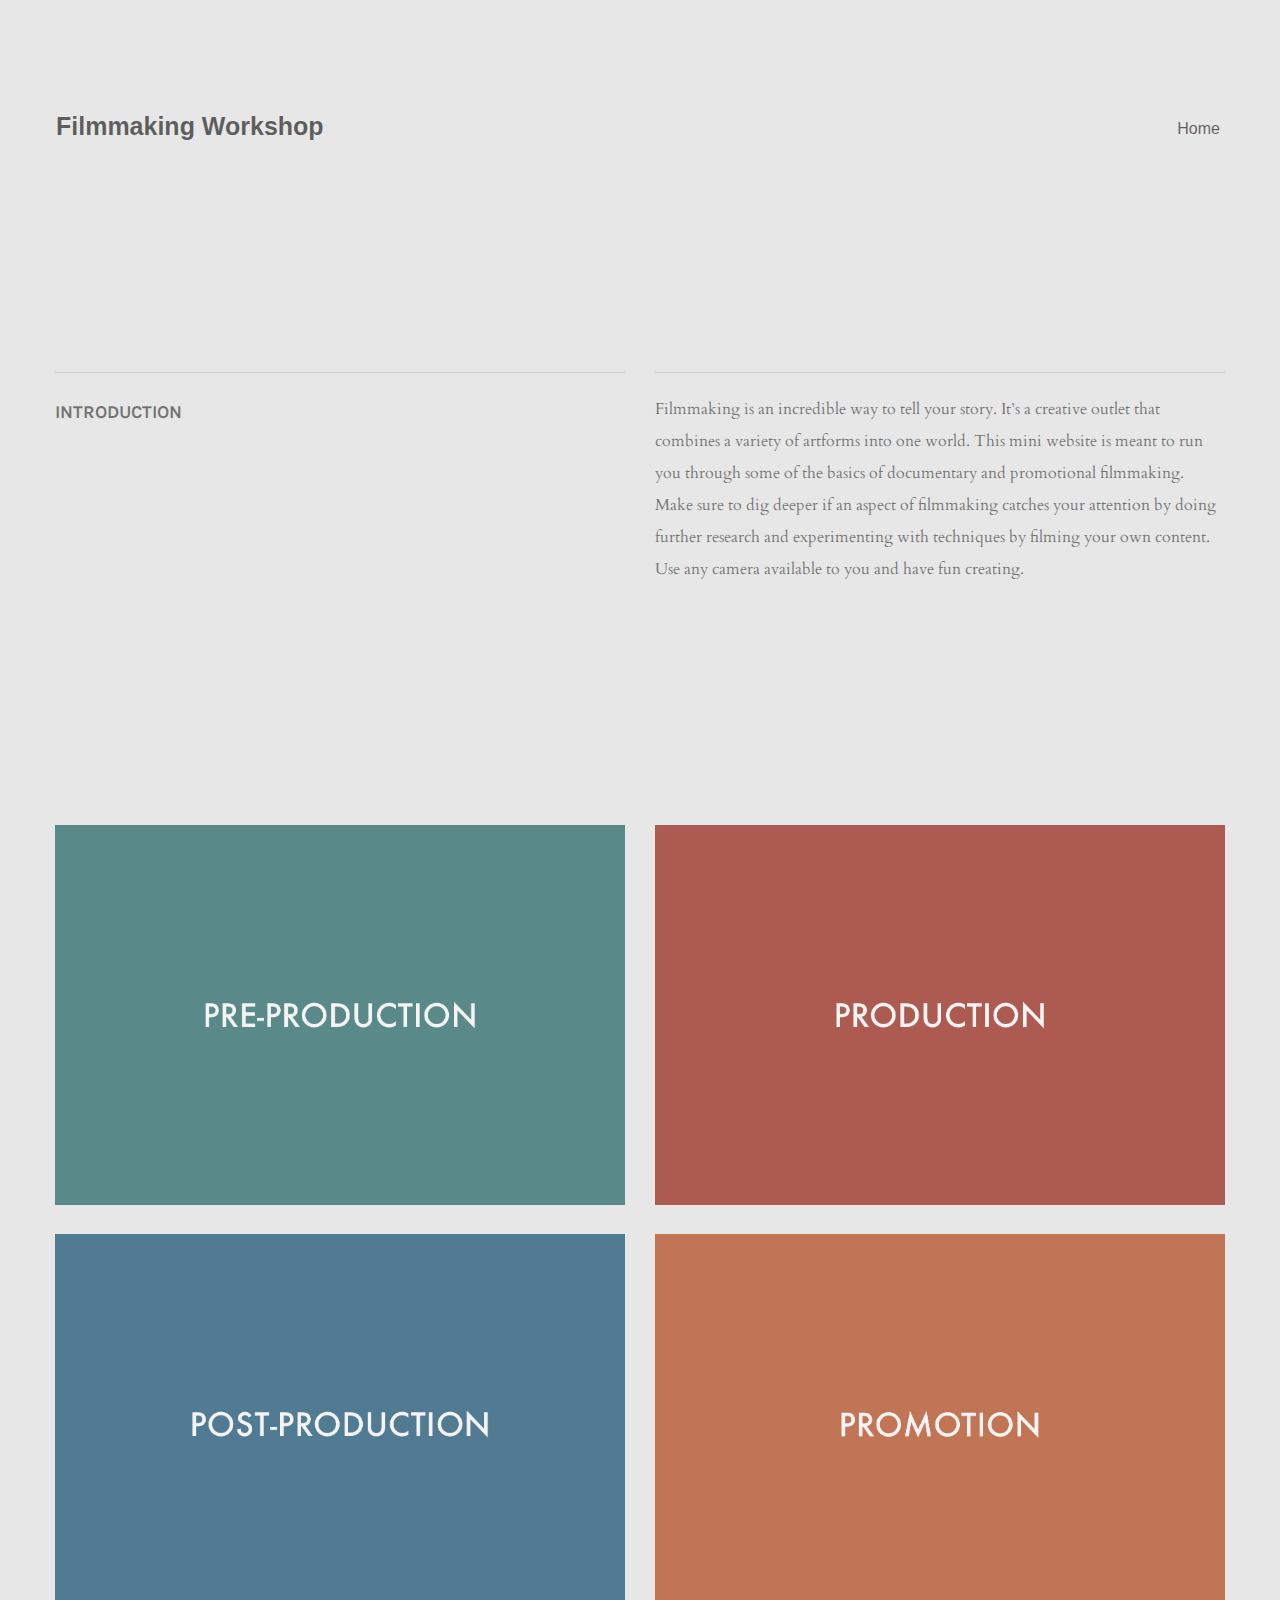
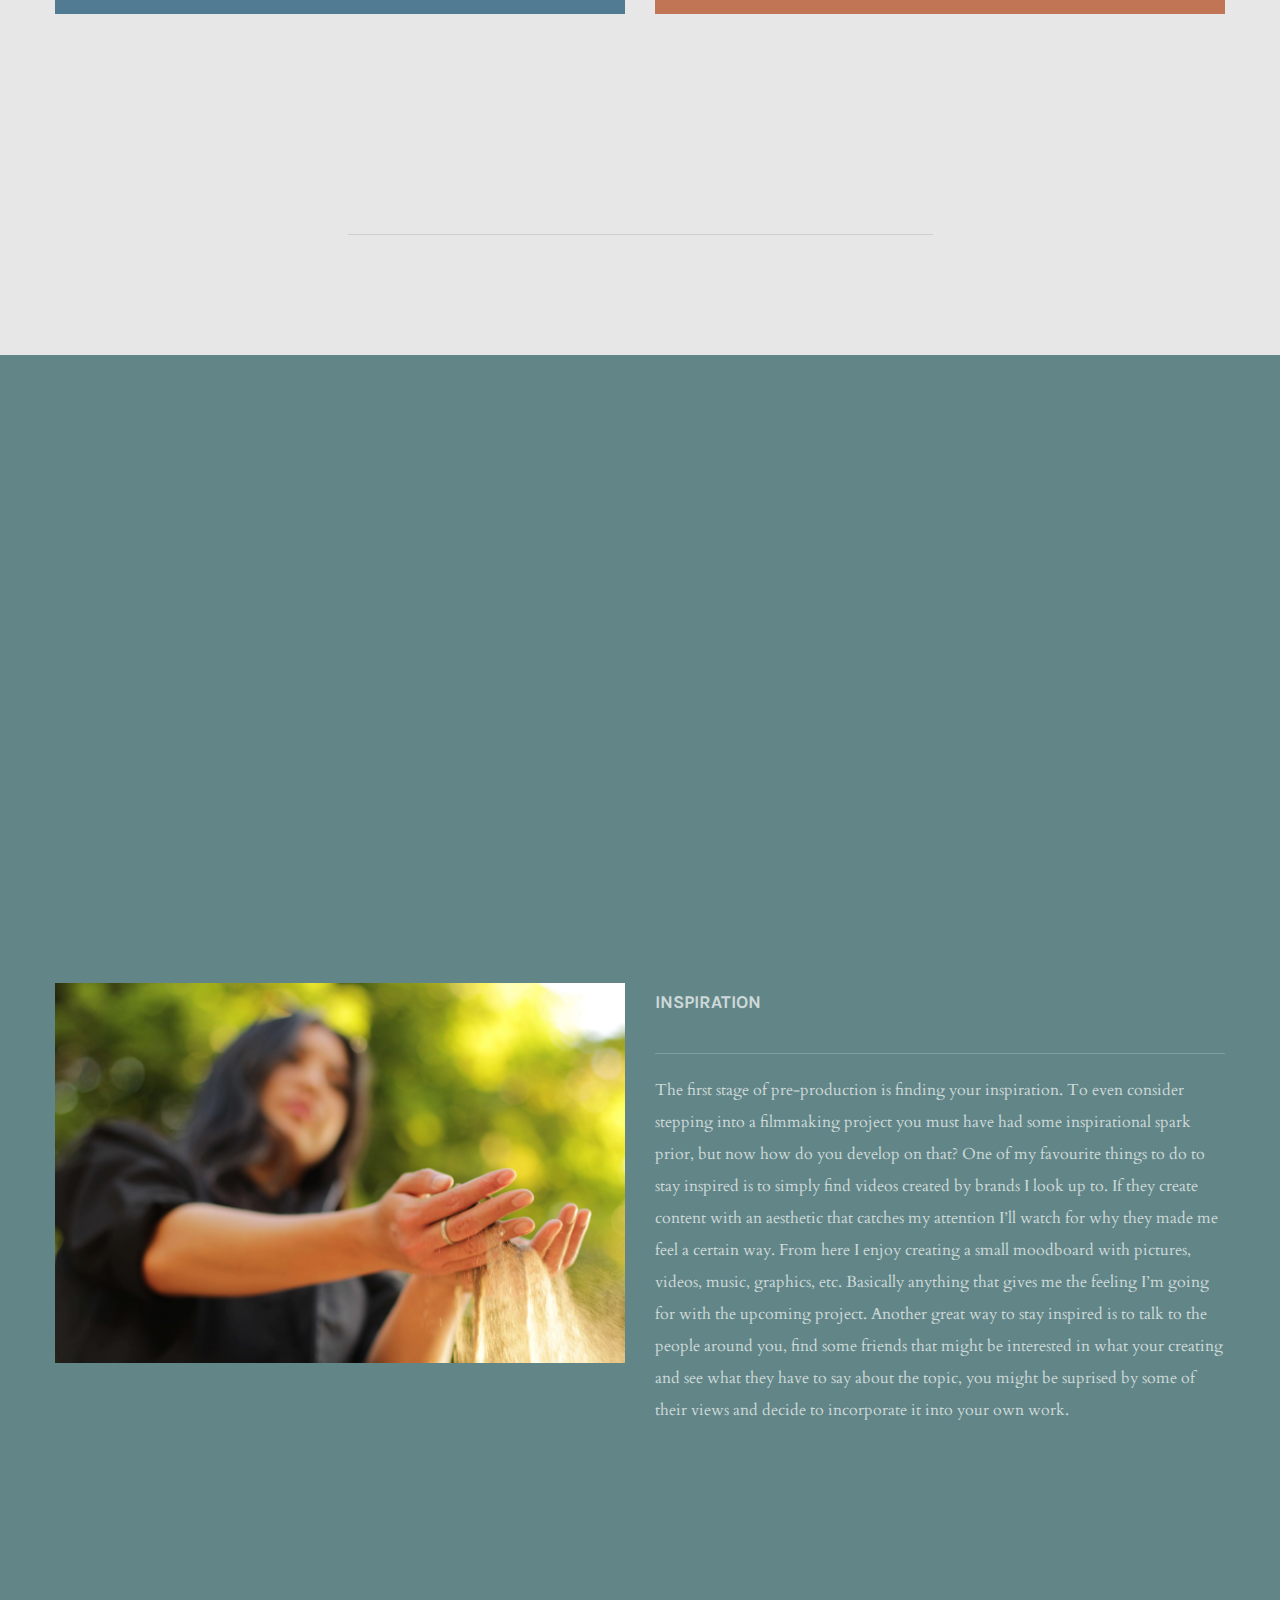
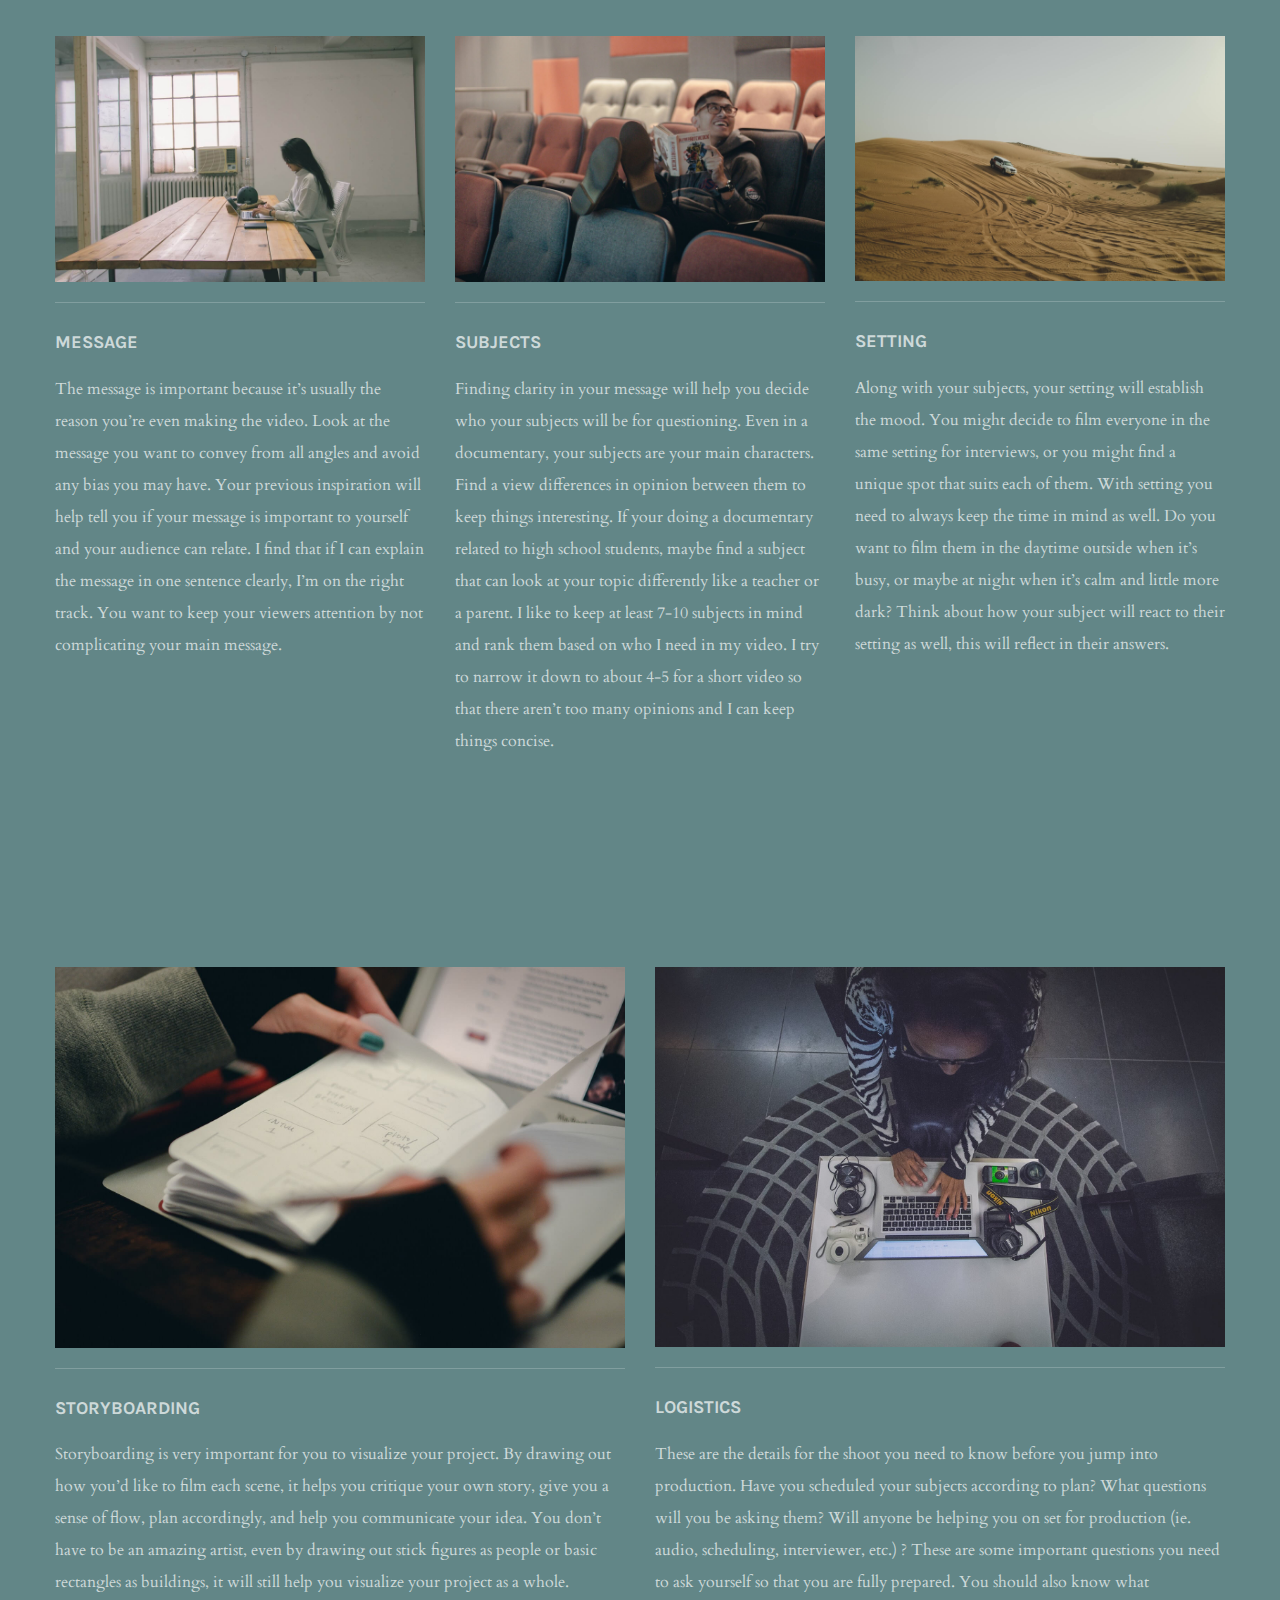
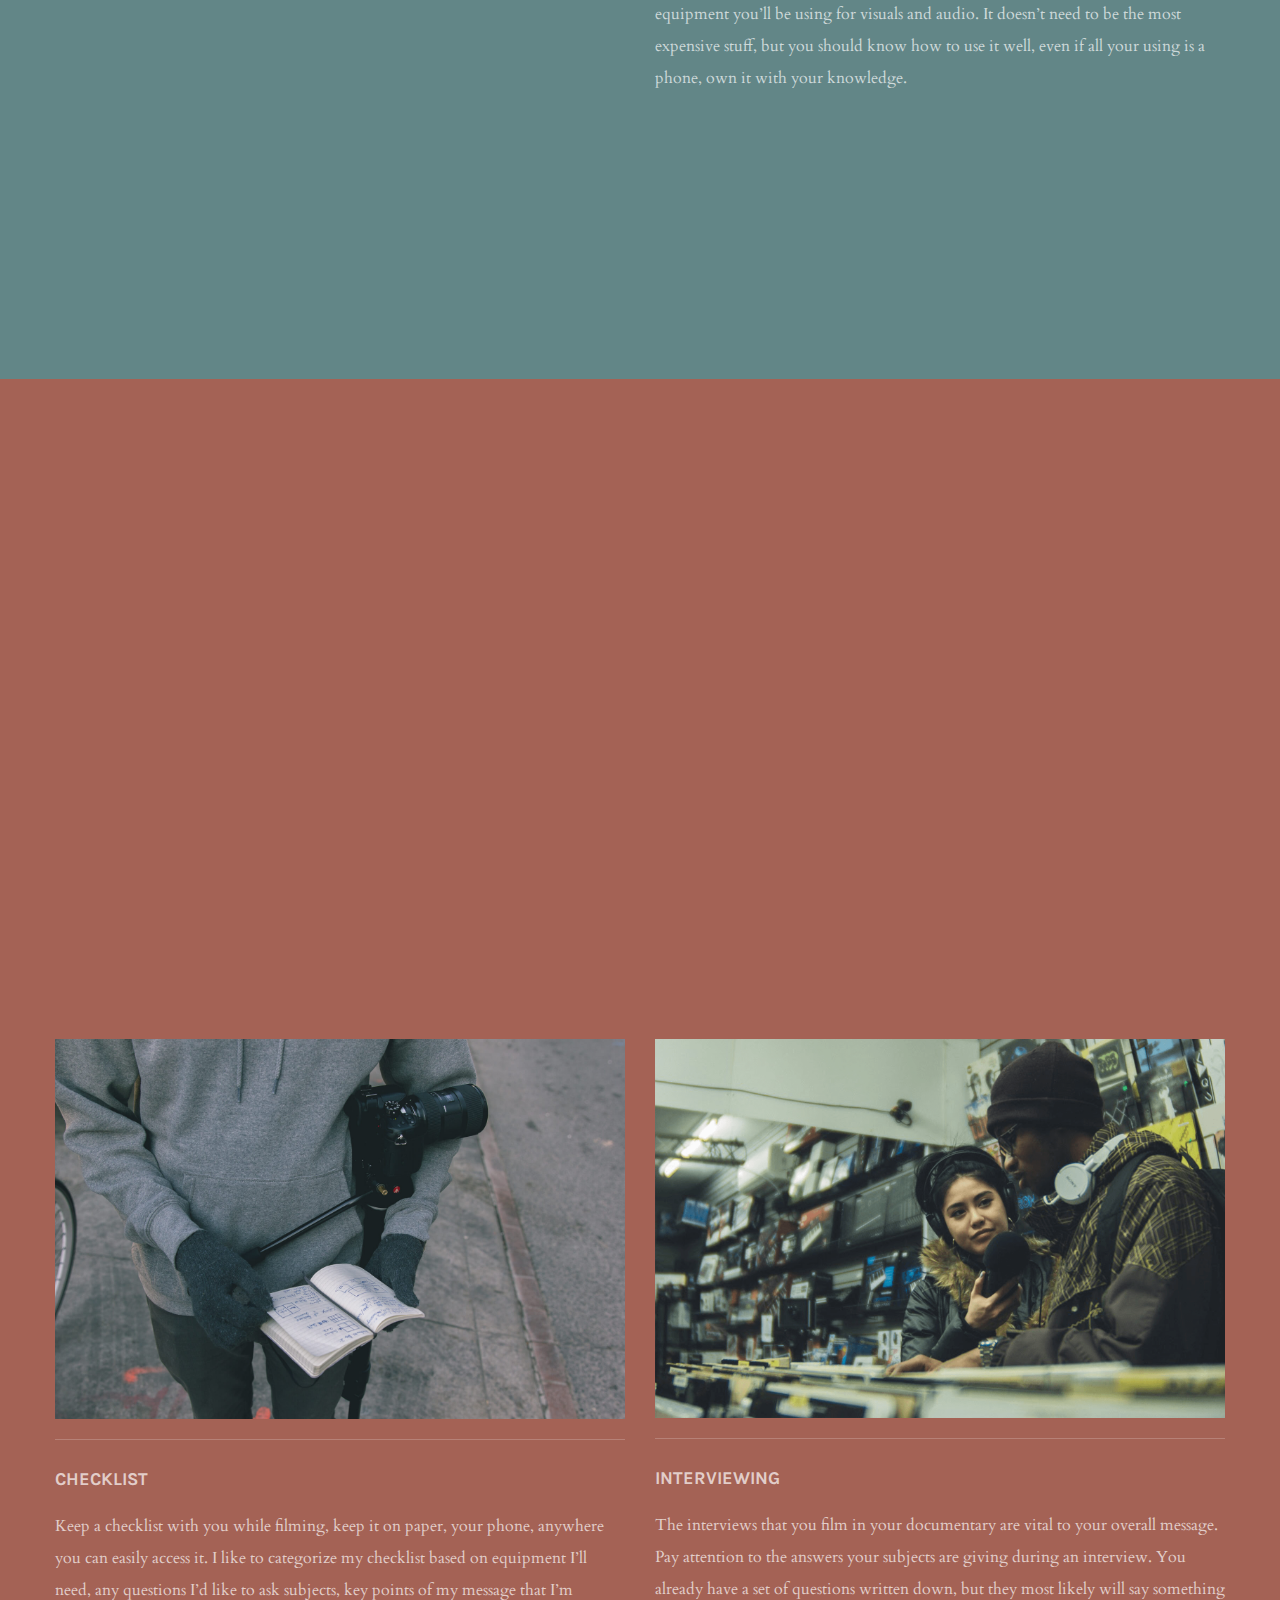
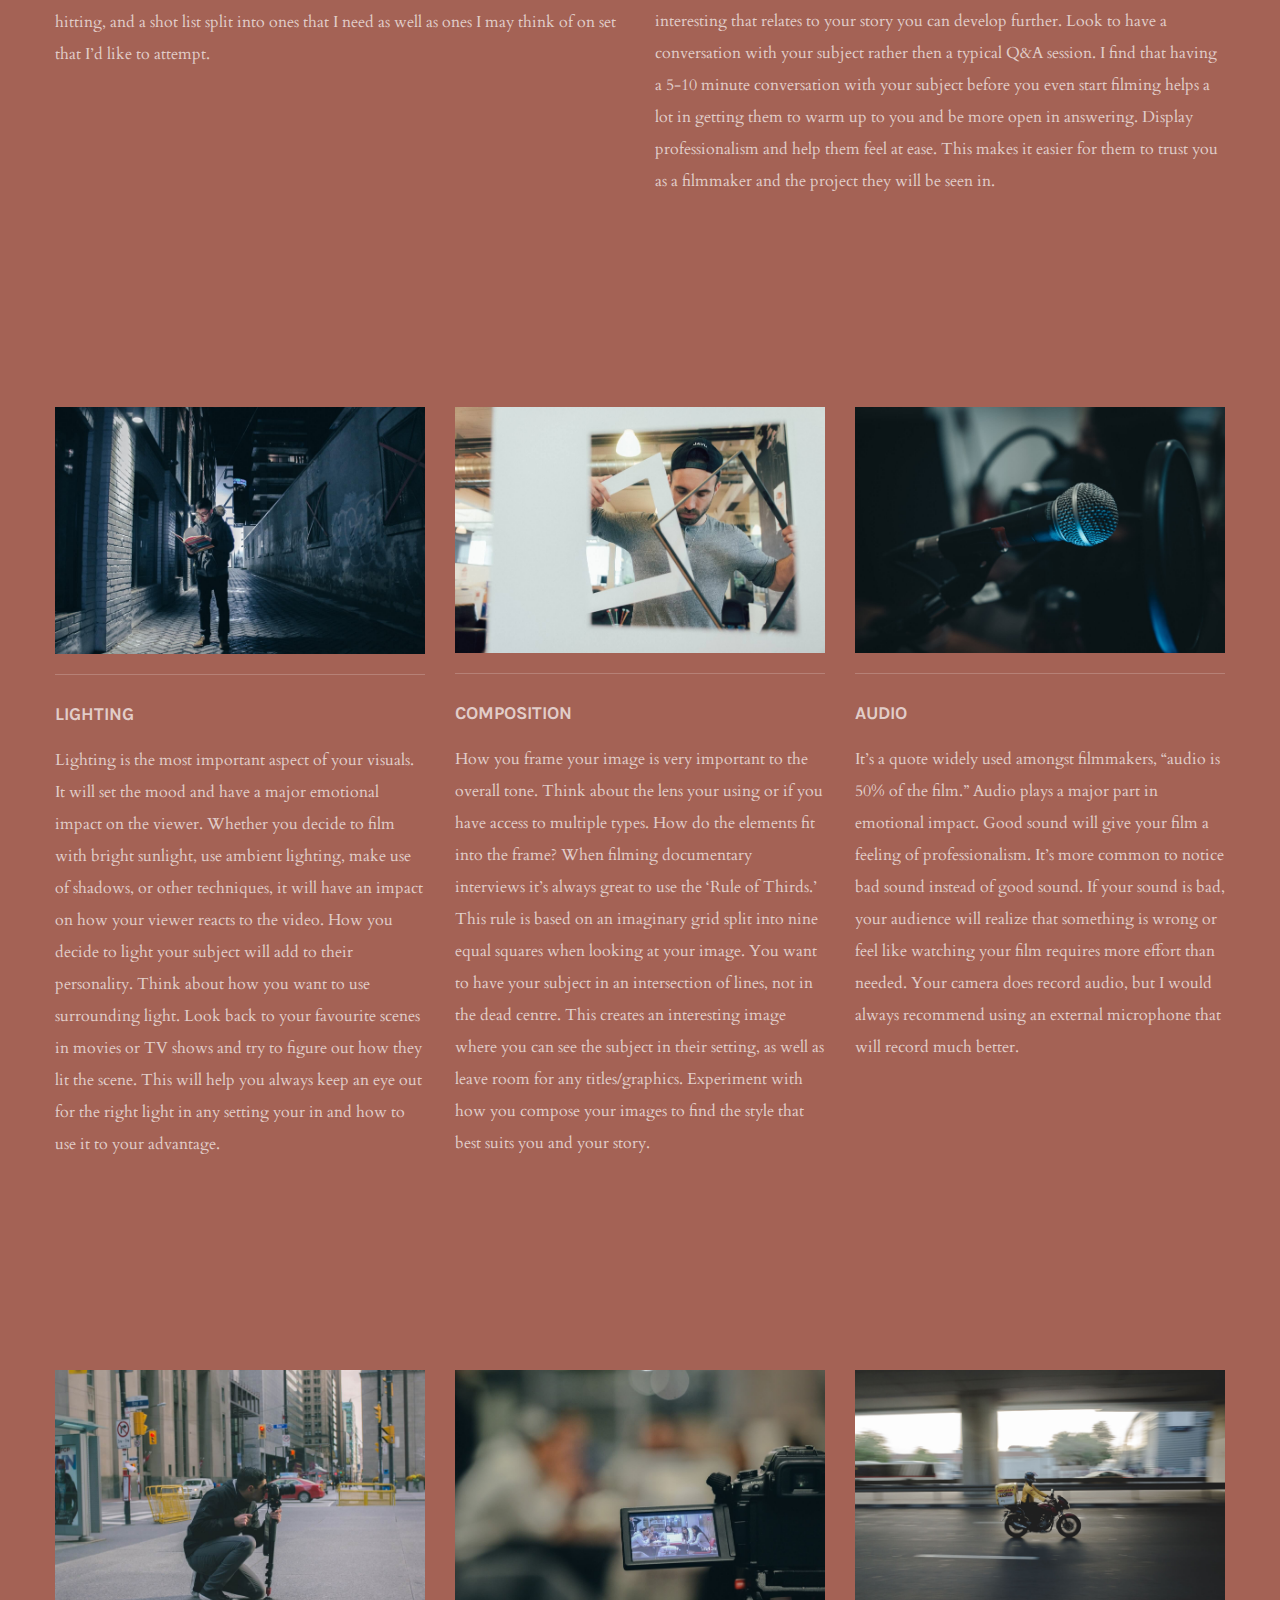
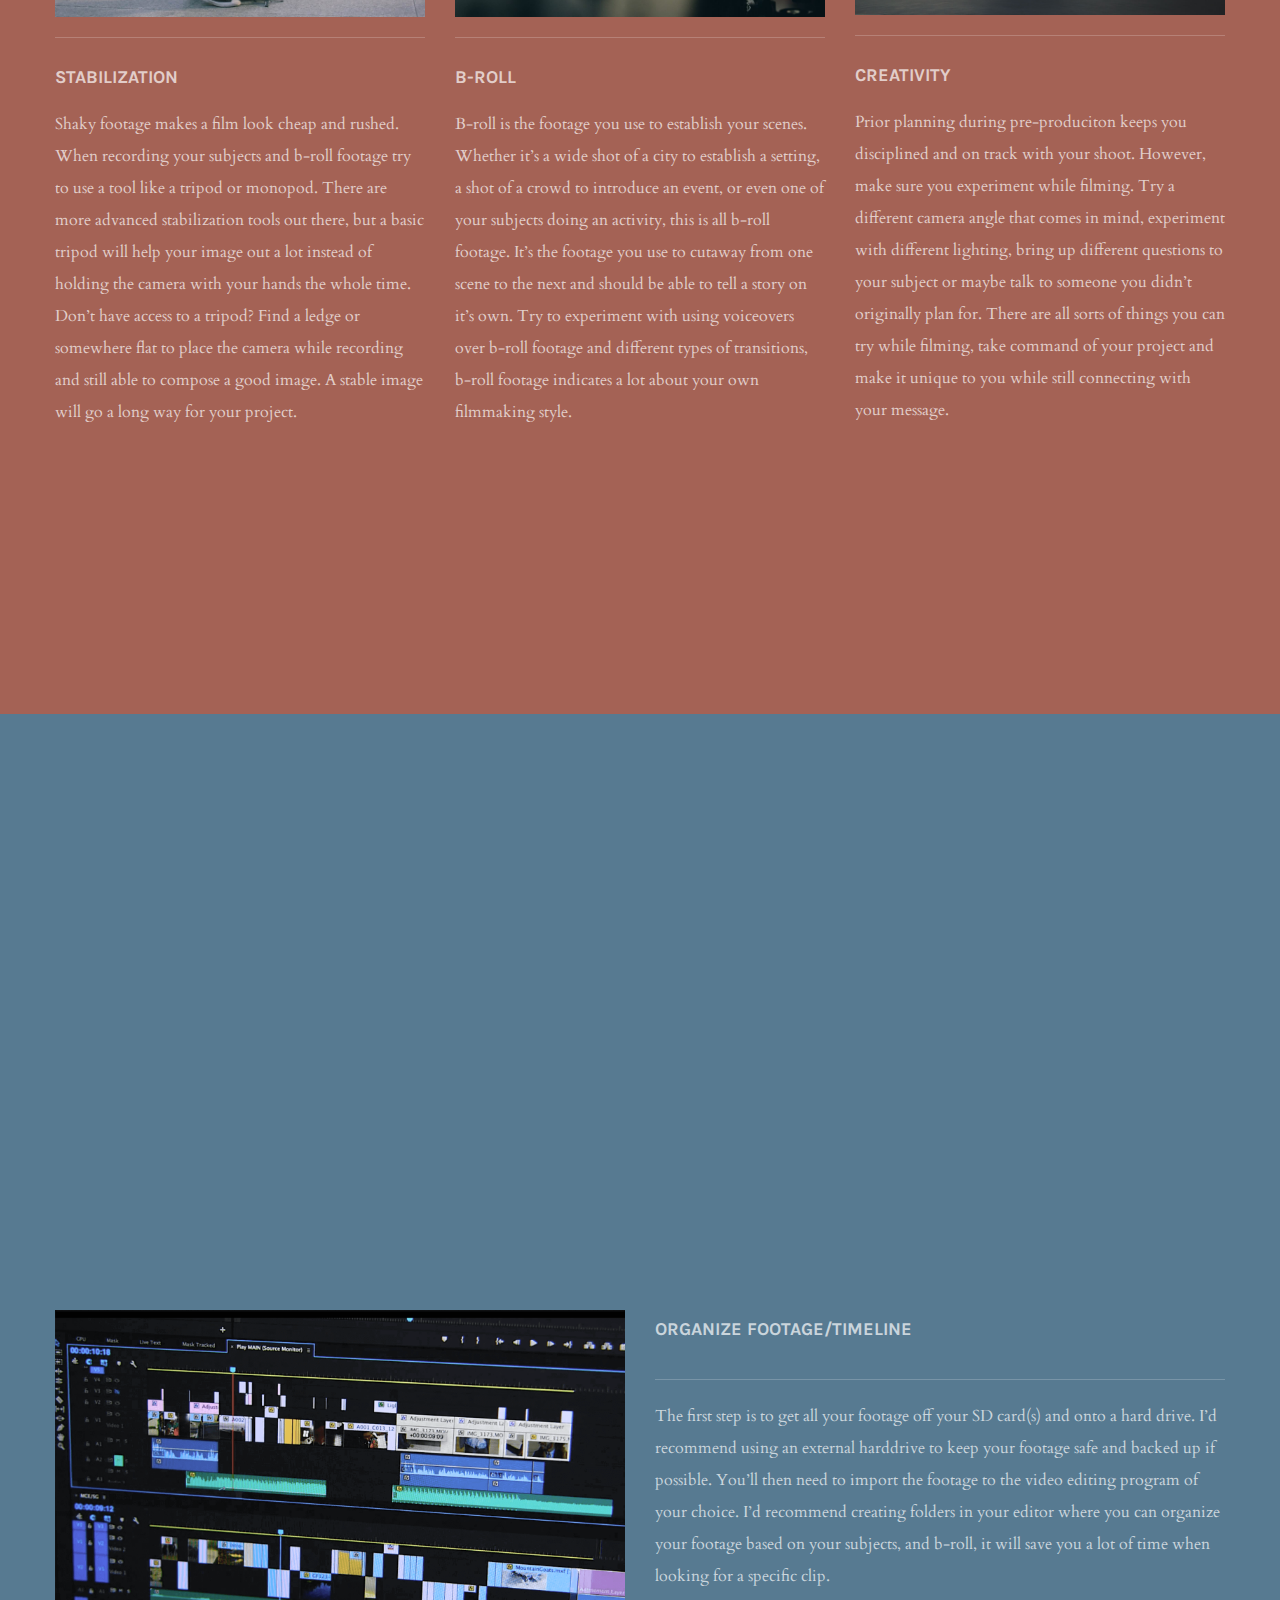
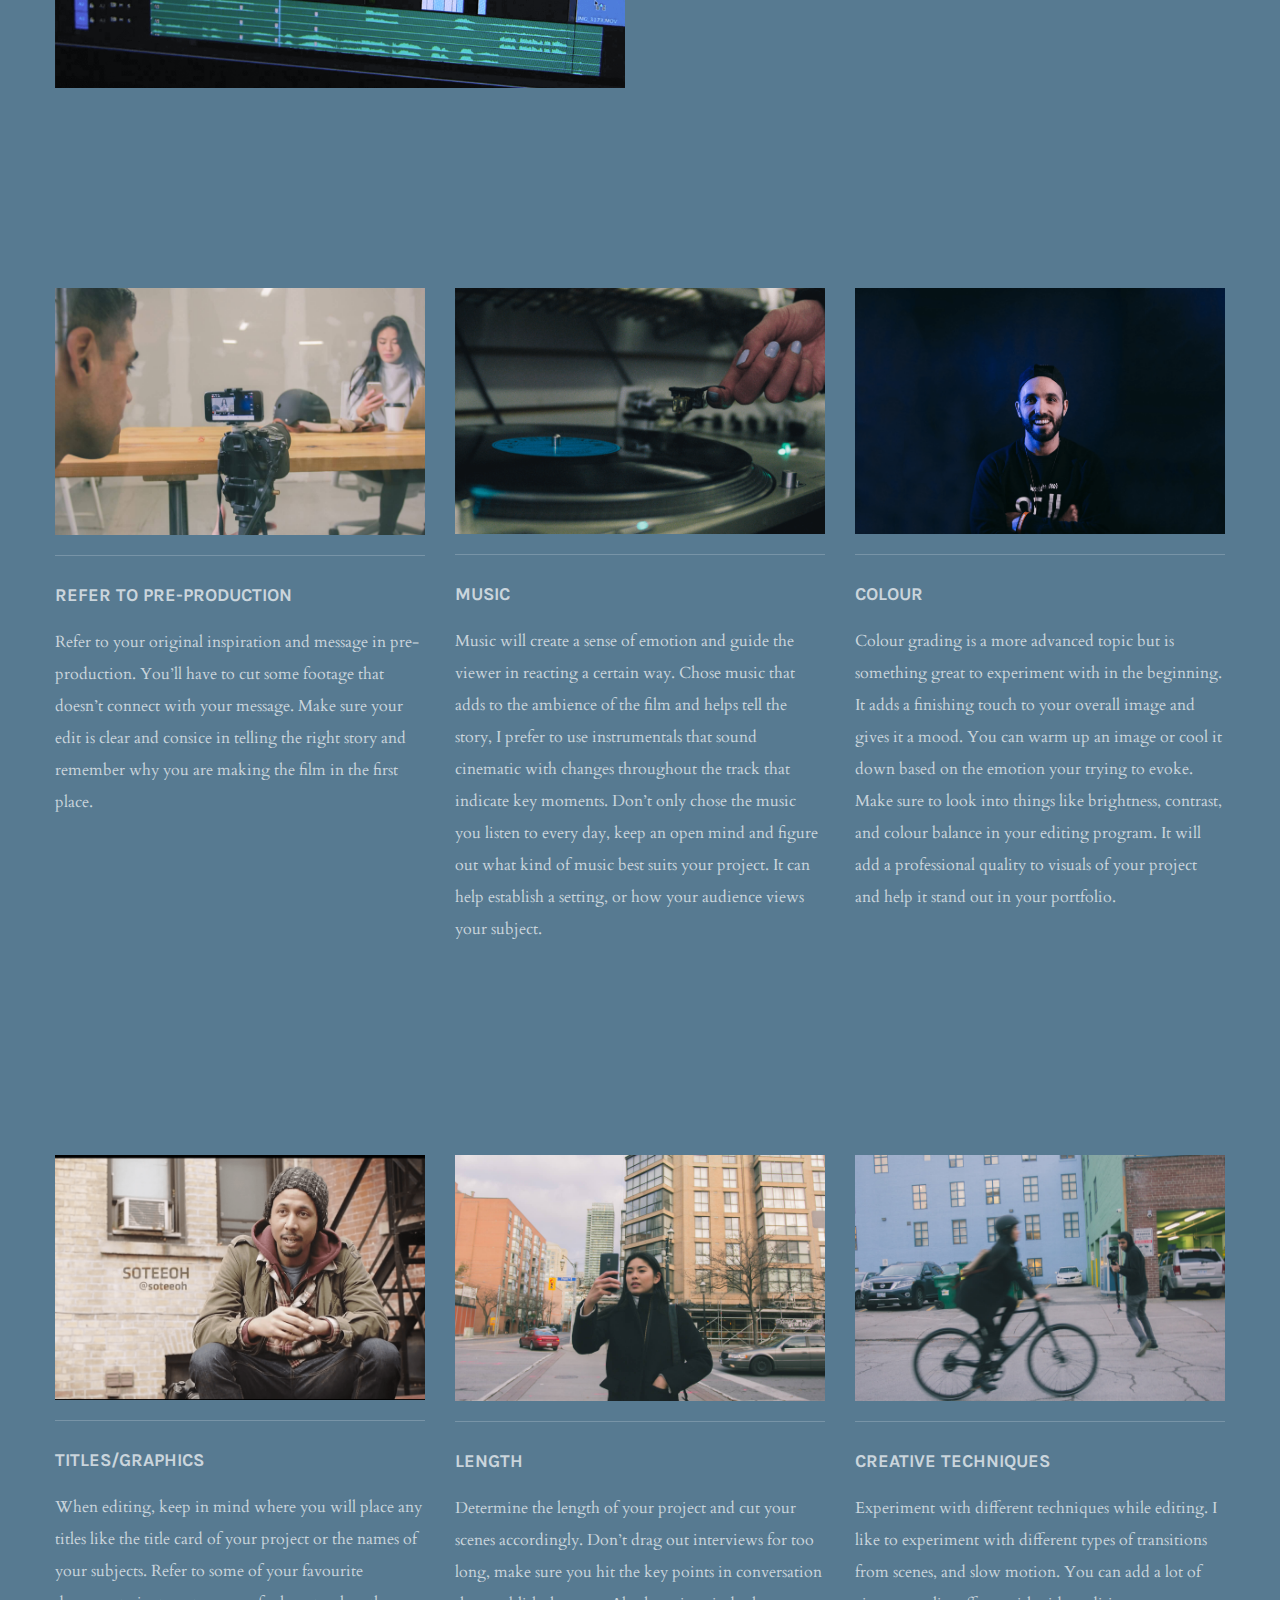
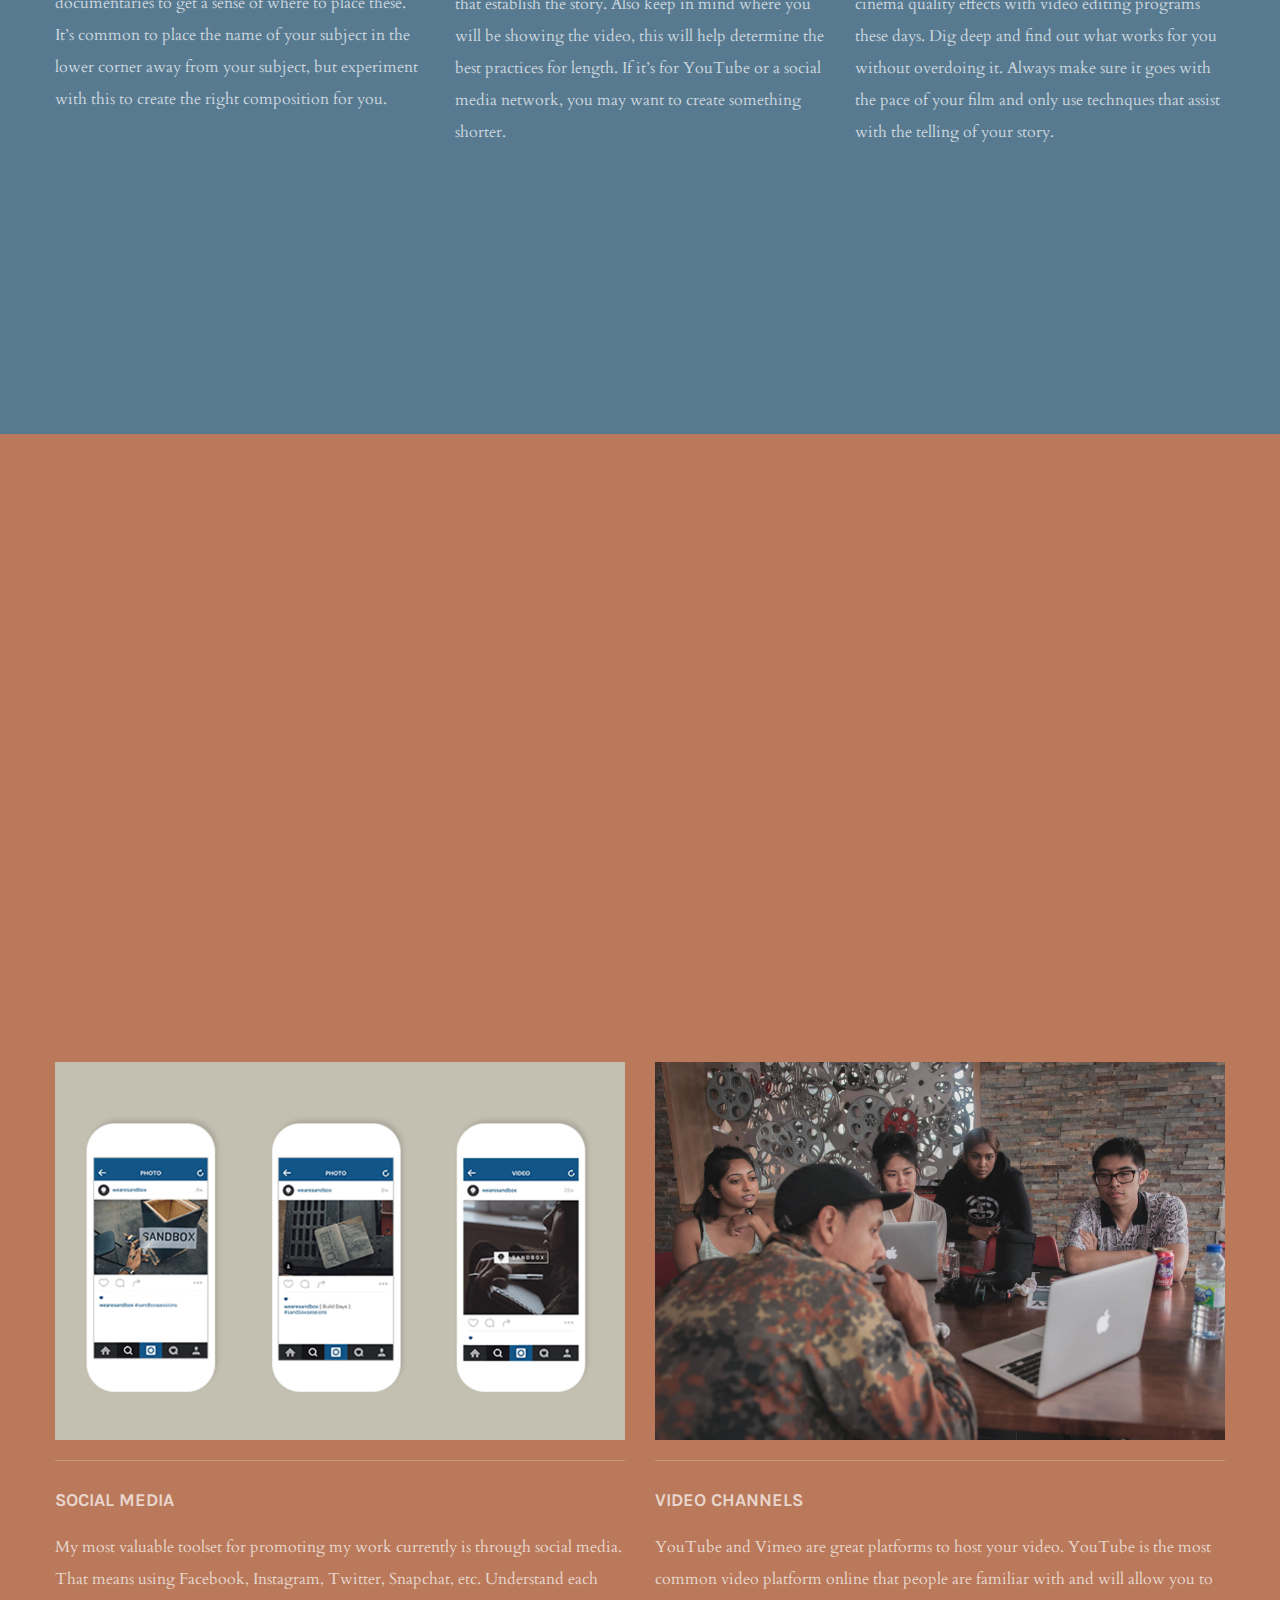
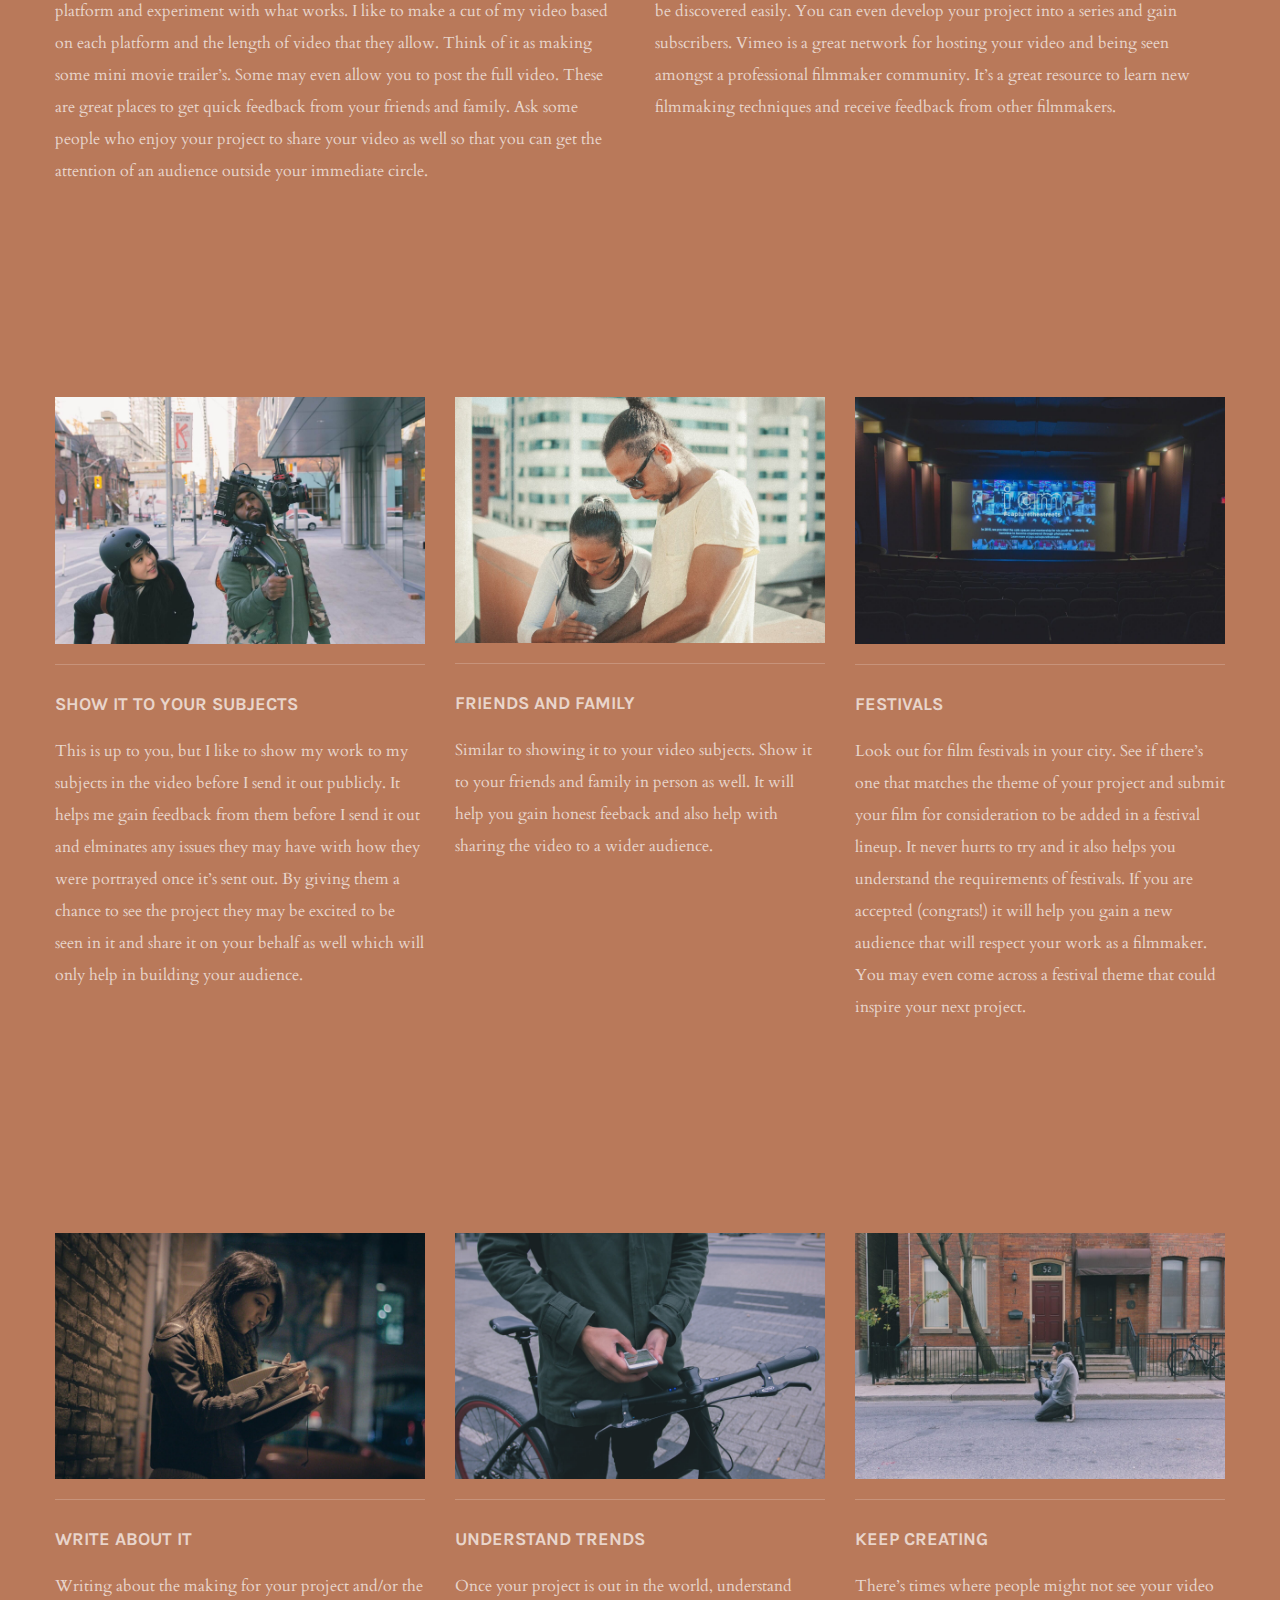
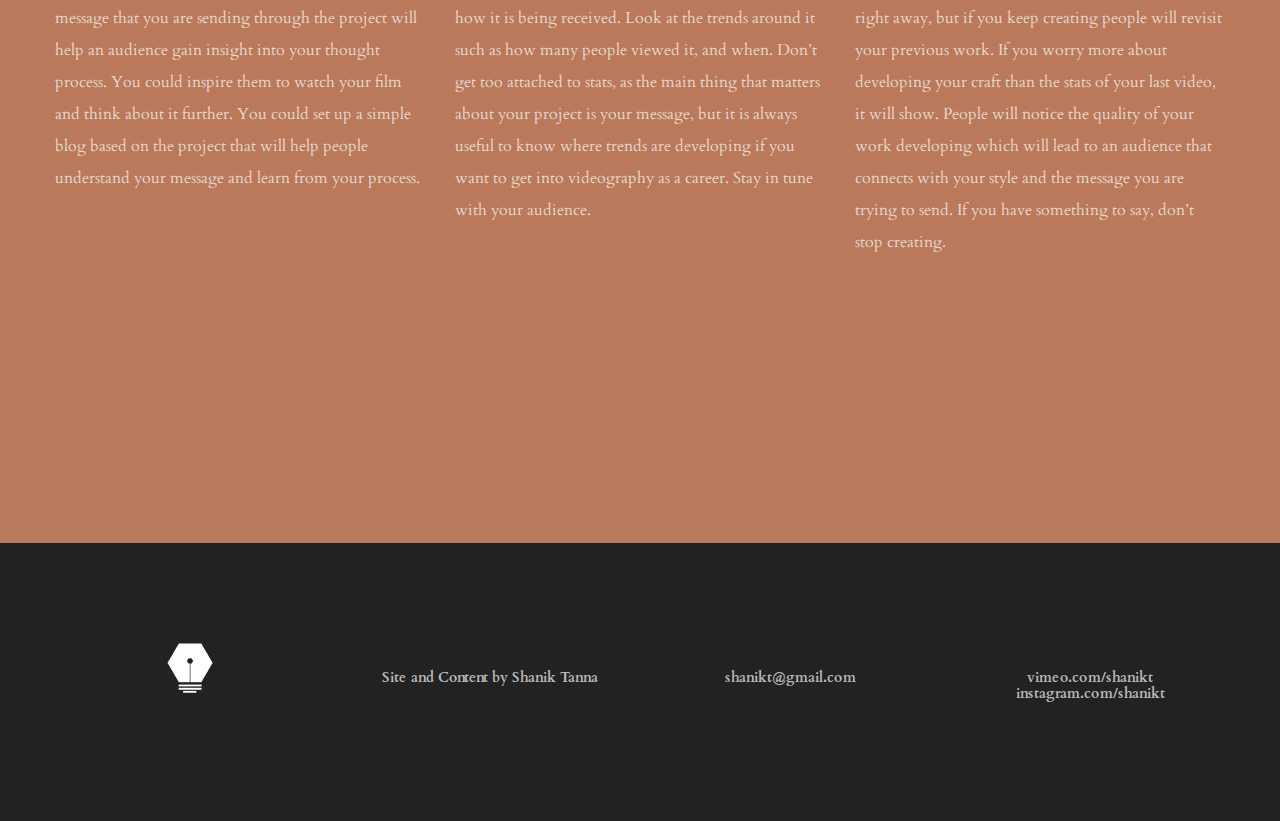
==== commit 768b9b25: "update links" ====
--- a/index.html
+++ b/index.html
@@ -1,702 +1,703 @@
-<!doctype html>
-<html>
-<head>
-    <meta charset="utf-8">
-    <meta name="keywords" content="">
-    <meta name="description" content="">
-    <meta name="viewport" content="width=device-width, initial-scale=1, user-scalable=0">
-    <link rel="shortcut icon" type="image/png" href="favicon.png" />
-    
-	<link rel="stylesheet" type="text/css" href="./css/bootstrap.min.css">
-	<link rel="stylesheet" type="text/css" href="style.css">
-	<link rel="stylesheet" href="./css/animate.min.css" /><link rel='stylesheet' href='./css/font-awesome.min.css'/><link href='http://fonts.googleapis.com/css?family=Karla:400,700&subset=latin,latin-ext' rel='stylesheet' type='text/css'>
-<link href='http://fonts.googleapis.com/css?family=Cardo&subset=latin,latin-ext' rel='stylesheet' type='text/css'>
-    
-	<script src="./js/jquery-2.1.0.min.js"></script>
-	<script src="./js/bootstrap.min.js"></script>
-	<script src="./js/blocs.min.js"></script>
-    <title>Home</title>
-
-</head>
-<body>
-<!-- Main container -->
-<div class="page-container">
-    -<!-- bloc-0 -->-<div class="bloc bgc-platinum l-bloc" id="bloc-0">
-	<div class="container bloc-lg">
-		<nav class="navbar row">
-			<div class="navbar-header">
-				<a class="navbar-brand pull-left" href="index.html">Filmmaking Workshop</a>
-				<button id="nav-toggle" type="button" class="ui-navbar-toggle navbar-toggle" data-toggle="collapse" data-target=".navbar-1">
-					<span class="sr-only">Toggle navigation</span><span class="icon-bar"></span><span class="icon-bar"></span><span class="icon-bar"></span>
-				</button>
-			</div>
-			<div class="collapse navbar-collapse navbar-1">
-				<ul class="site-navigation nav navbar-nav">
-					<li>
-						<a href="index.html">Home</a>
-					</li>
-				</ul>
-			</div>
-		</nav>
-	</div>
-</div>-<!-- bloc-0 END -->--<!-- bloc-1 -->-<div class="bloc bgc-platinum-2 l-bloc" id="bloc-1">
-	<div class="container bloc-lg">
-		<div class="row">
-			<div class="col-sm-6">
-				<div class="divider-h">
-					<span class="divider"></span>
-				</div>
-				<h2 class="mg-md  header">
-					Introduction
-				</h2>
-			</div>
-			<div class="col-sm-6">
-				<div class="divider-h">
-					<span class="divider"></span>
-				</div>
-				<p class=" paragraph text-left ">
-					Filmmaking is an incredible way to tell your story. It&rsquo;s a creative outlet that combines a variety of artforms into one world. This mini website is meant to run you through some of the basics of documentary and promotional filmmaking. Make sure to dig deeper if an aspect of filmmaking catches your attention by doing further research and experimenting with techniques by filming your own content. Use any camera available to you and have fun creating.
-				</p>
-			</div>
-		</div>
-	</div>
-</div>-<!-- bloc-1 END -->--<!-- bloc-2 -->-<div class="bloc bgc-platinum l-bloc" id="bloc-2">
-	<div class="container bloc-lg">
-		<div class="row voffset">
-			<div class="col-sm-6">
-				<a onclick="scrollToTarget('#bloc-4')"><img src="img/preproduction_.png" class="img-responsive animDelay02 picspace" /></a><a onclick="scrollToTarget('#bloc-12')"><img src="img/postproduction.png" class="img-responsive animDelay06" /></a>
-			</div>
-			<div class="col-sm-6">
-				<a onclick="scrollToTarget('#bloc-8')"><img src="img/production.png" class="img-responsive animDelay04 picspace" /></a><a onclick="scrollToTarget('#bloc-16')"><img src="img/PROMOTION.png" class="img-responsive animDelay06" /></a>
-			</div>
-		</div>
-	</div>
-</div>-<!-- bloc-2 END -->--<!-- bloc-3 -->-<div class="bloc bgc-platinum l-bloc" id="bloc-3">
-	<div class="container bloc-lg">
-		<div class="row">
-			<div class="col-sm-12">
-				<div class="divider-h">
-					<span class="divider divider-half"></span>
-				</div>
-			</div>
-		</div>
-	</div>
-</div>-<!-- bloc-3 END -->--<!-- bloc-4 -->-<div class="bloc bgc-aurometalsaurus d-bloc" id="bloc-4">
-	<div class="container bloc-lg">
-		<div class="row headerdiv vanishIn animSpeedFast animated">
-			<div class="col-sm-6">
-				<div class="divider-h">
-					<span class="divider"></span>
-				</div>
-				<h2 class="mg-md  bigheader">
-					Pre-Production
-				</h2>
-			</div>
-			<div class="col-sm-6">
-				<div class="divider-h">
-					<span class="divider"></span>
-				</div>
-				<p class=" paragraph">
-					Pre-production refers to the planning process prior to filming your video. I rank it as the most important stage in the filmmaking process. It&rsquo;s here where you create your vision and make the filming process much easier. By planning for obstacles and creating a clear vision you will gain all the confidence you need to complete your project.
-				</p>
-			</div>
-		</div>
-	</div>
-</div>-<!-- bloc-4 END -->--<!-- bloc-5 -->-<div class="bloc bgc-aurometalsaurus d-bloc" id="bloc-5">
-	<div class="container bloc-lg">
-		<div class="row">
-			<div class="col-sm-6">
-				<img src="img/inspiration.JPG" class="img-responsive" />
-			</div>
-			<div class="col-sm-6">
-				<h3 class="mg-md  header">
-					INSPIRATION
-				</h3>
-				<div class="divider-h">
-					<span class="divider"></span>
-				</div>
-				<p class=" paragraph">
-					The first stage of pre-production is finding your inspiration. To even consider stepping into a filmmaking project you must have had some inspirational spark prior, but now how do you develop on that? One of my favourite things to do to stay inspired is to simply find videos created by brands I look up to. If they create content with an aesthetic that catches my attention I&rsquo;ll watch for why they made me feel a certain way. From here I enjoy creating a small moodboard with pictures, videos, music, graphics, etc. Basically anything that gives me the feeling I&rsquo;m going for with the upcoming project. Another great way to stay inspired is to talk to the people around you, find some friends that might be interested in what your creating and see what they have to say about the topic, you might be suprised by some of their views and decide to incorporate it into your own work.
-				</p>
-			</div>
-		</div>
-	</div>
-</div>-<!-- bloc-5 END -->--<!-- bloc-6 -->-<div class="bloc bgc-aurometalsaurus d-bloc" id="bloc-6">
-	<div class="container bloc-lg">
-		<div class="row">
-			<div class="col-sm-4">
-				<img src="img/Vanhawks-30.jpg" class="img-responsive" />
-				<div class="divider-h">
-					<span class="divider"></span>
-				</div>
-				<h3 class="mg-md header">
-					MESSAGE
-				</h3>
-				<p class=" text-left paragraph">
-					The message is important because it&rsquo;s usually the reason you&rsquo;re even making the video. Look at the message you want to convey from all angles and avoid any bias you may have. Your previous inspiration will help tell you if your message is important to yourself and your audience can relate. I find that if I can explain the message in one sentence clearly, I&rsquo;m on the right track. You want to keep your viewers attention by not complicating your main message.
-				</p>
-			</div>
-			<div class="col-sm-4">
-				<img src="img/Stiir_Web_Andrew-4.jpg" class="img-responsive" />
-				<div class="divider-h">
-					<span class="divider"></span>
-				</div>
-				<h3 class="mg-md header">
-					SUBJECTS
-				</h3>
-				<p class=" paragraph">
-					Finding clarity in your message will help you decide who your subjects will be for questioning. Even in a documentary, your subjects are your main characters. Find a view differences in opinion between them to keep things interesting. If your doing a documentary related to high school students, maybe find a subject that can look at your topic differently like a teacher or a parent. I like to keep at least 7-10 subjects in mind and rank them based on who I need in my video. I try to narrow it down to about 4-5 for a short video so that there aren&rsquo;t too many opinions and I can keep things concise.
-				</p>
-			</div>
-			<div class="col-sm-4">
-				<img src="img/mumbai-1.jpg" class="img-responsive" />
-				<div class="divider-h">
-					<span class="divider"></span>
-				</div>
-				<h3 class="mg-md header">
-					SETTING
-				</h3>
-				<p class=" paragraph">
-					Along with your subjects, your setting will establish the mood. You might decide to film everyone in the same setting for interviews, or you might find a unique spot that suits each of them. With setting you need to always keep the time in mind as well. Do you want to film them in the daytime outside when it&rsquo;s busy, or maybe at night when it&rsquo;s calm and little more dark? Think about how your subject will react to their setting as well, this will reflect in their answers.
-				</p>
-			</div>
-		</div>
-	</div>
-</div>-<!-- bloc-6 END -->--<!-- bloc-7 -->-<div class="bloc bgc-aurometalsaurus d-bloc" id="bloc-7">
-	<div class="container bloc-lg">
-		<div class="row rowspace">
-			<div class="col-sm-6">
-				<img src="img/sandbox-303.jpg" class="img-responsive" />
-				<div class="divider-h">
-					<span class="divider"></span>
-				</div>
-				<h3 class="mg-md header">
-					Storyboarding
-				</h3>
-				<p class="paragraph ">
-					Storyboarding is very important for you to visualize your project. By drawing out how you&rsquo;d like to film each scene, it helps you critique your own story, give you a sense of flow, plan accordingly, and help you communicate your idea. You don&rsquo;t have to be an amazing artist, even by drawing out stick figures as people or basic rectangles as buildings, it will still help you visualize your project as a whole.
-				</p>
-			</div>
-			<div class="col-sm-6">
-				<img src="img/sandbox-16%202.jpg" class="img-responsive" />
-				<div class="divider-h">
-					<span class="divider"></span>
-				</div>
-				<h3 class="mg-md header">
-					LOGISTICS
-				</h3>
-				<p class=" paragraph">
-					These are the details for the shoot you need to know before you jump into production. Have you scheduled your subjects according to plan? What questions will you be asking them? Will anyone be helping you on set for production (ie. audio, scheduling, interviewer, etc.) ? These are some important questions you need to ask yourself so that you are fully prepared. You should also know what equipment you&rsquo;ll be using for visuals and audio. It doesn&rsquo;t need to be the most expensive stuff, but you should know how to use it well, even if all your using is a phone, own it with your knowledge.
-				</p>
-			</div>
-		</div>
-	</div>
-</div>-<!-- bloc-7 END -->--<!-- bloc-8 -->-<div class="bloc bgc-dark-chestnut d-bloc" id="bloc-8">
-	<div class="container bloc-lg">
-		<div class="row headerdiv vanishIn animSpeedFast animated">
-			<div class="col-sm-6">
-				<div class="divider-h">
-					<span class="divider"></span>
-				</div>
-				<h2 class="mg-md bigheader">
-					PRODUCTION
-				</h2>
-			</div>
-			<div class="col-sm-6">
-				<div class="divider-h">
-					<span class="divider"></span>
-				</div>
-				<p class=" paragraph">
-					It&rsquo;s time to film. This is the fun part but also most challenging. Luckily you&rsquo;ve went through pre-production and prepared yourself to film. There&rsquo;s a lot to keep in mind while filming besides what you see in the camera. This is where staying organized and focused is key. My favourite part about production is experimenting with new techniques that add to the story, you&rsquo;ll find that if you keep shooting, you&rsquo;ll constantly learn new things.
-				</p>
-			</div>
-		</div>
-	</div>
-</div>-<!-- bloc-8 END -->--<!-- bloc-9 -->-<div class="bloc bgc-dark-chestnut d-bloc" id="bloc-9">
-	<div class="container bloc-lg">
-		<div class="row">
-			<div class="col-sm-6">
-				<img src="img/Vanhawks-10.jpg" class="img-responsive" />
-				<div class="divider-h">
-					<span class="divider"></span>
-				</div>
-				<h3 class="mg-md header">
-					Checklist
-				</h3>
-				<p class=" paragraph">
-					Keep a checklist with you while filming, keep it on paper, your phone, anywhere you can easily access it. I like to categorize my checklist based on equipment I&rsquo;ll need, any questions I&rsquo;d like to ask subjects, key points of my message that I&rsquo;m hitting, and a shot list split into ones that I need as well as ones I may think of on set that I&rsquo;d like to attempt.
-				</p>
-			</div>
-			<div class="col-sm-6">
-				<img src="img/sandbox-stand-85_20741232359_o.png" class="img-responsive" />
-				<div class="divider-h">
-					<span class="divider"></span>
-				</div>
-				<h3 class="mg-md header">
-					Interviewing
-				</h3>
-				<p class=" paragraph">
-					The interviews that you film in your documentary are vital to your overall message. Pay attention to the answers your subjects are giving during an interview. You already have a set of questions written down, but they most likely will say something interesting that relates to your story you can develop further. Look to have a conversation with your subject rather then a typical Q&amp;A session. I find that having a 5-10 minute conversation with your subject before you even start filming helps a lot in getting them to warm up to you and be more open in answering. Display professionalism and help them feel at ease. This makes it easier for them to trust you as a filmmaker and the project they will be seen in.
-				</p>
-			</div>
-		</div>
-	</div>
-</div>-<!-- bloc-9 END -->--<!-- bloc-10 -->-<div class="bloc bgc-dark-chestnut d-bloc" id="bloc-10">
-	<div class="container bloc-lg">
-		<div class="row">
-			<div class="col-sm-4">
-				<img src="img/Stiir_Web_Andrew-1.jpg" class="img-responsive" />
-				<div class="divider-h">
-					<span class="divider"></span>
-				</div>
-				<h3 class="mg-md header">
-					Lighting
-				</h3>
-				<p class=" paragraph">
-					Lighting is the most important aspect of your visuals. It will set the mood and have a major emotional impact on the viewer. Whether you decide to film with bright sunlight, use ambient lighting, make use of shadows, or other techniques, it will have an impact on how your viewer reacts to the video. How you decide to light your subject will add to their personality. Think about how you want to use surrounding light. Look back to your favourite scenes in movies or TV shows and try to figure out how they lit the scene. This will help you always keep an eye out for the right light in any setting your in and how to use it to your advantage.
-				</p>
-			</div>
-			<div class="col-sm-4">
-				<img src="img/jayu_-1.jpg" class="img-responsive" />
-				<div class="divider-h">
-					<span class="divider"></span>
-				</div>
-				<h3 class="mg-md header">
-					COMPOSITION
-				</h3>
-				<p class=" paragraph">
-					How you frame your image is very important to the overall tone. Think about the lens your using or if you have access to multiple types. How do the elements fit into the frame? When filming documentary interviews it&rsquo;s always great to use the ‘Rule of Thirds.&rsquo; This rule is based on an imaginary grid split into nine equal squares when looking at your image. You want to have your subject in an intersection of lines, not in the dead centre. This creates an interesting image where you can see the subject in their setting, as well as leave room for any titles/graphics. Experiment with how you compose your images to find the style that best suits you and your story.
-				</p>
-			</div>
-			<div class="col-sm-4">
-				<img src="img/podcast-1.jpg" class="img-responsive" />
-				<div class="divider-h">
-					<span class="divider"></span>
-				</div>
-				<h3 class="mg-md header">
-					AUDIO
-				</h3>
-				<p class=" paragraph">
-					It&rsquo;s a quote widely used amongst filmmakers, “audio is 50% of the film.” Audio plays a major part in emotional impact. Good sound will give your film a feeling of professionalism. It&rsquo;s more common to notice bad sound instead of good sound. If your sound is bad, your audience will realize that something is wrong or feel like watching your film requires more effort than needed. Your camera does record audio, but I would always recommend using an external microphone that will record much better.
-				</p>
-			</div>
-		</div>
-	</div>
-</div>-<!-- bloc-10 END -->--<!-- bloc-11 -->-<div class="bloc bgc-dark-chestnut d-bloc" id="bloc-11">
-	<div class="container bloc-lg">
-		<div class="row rowspace">
-			<div class="col-sm-4">
-				<img src="img/Vanhawks-70.jpg" class="img-responsive" />
-				<div class="divider-h">
-					<span class="divider"></span>
-				</div>
-				<h3 class="mg-md header">
-					STABILIZATION
-				</h3>
-				<p class=" paragraph">
-					Shaky footage makes a film look cheap and rushed. When recording your subjects and b-roll footage try to use a tool like a tripod or monopod. There are more advanced stabilization tools out there, but a basic tripod will help your image out a lot instead of holding the camera with your hands the whole time. Don&rsquo;t have access to a tripod? Find a ledge or somewhere flat to place the camera while recording and still able to compose a good image. A stable image will go a long way for your project.
-				</p>
-			</div>
-			<div class="col-sm-4">
-				<img src="img/sandbox-311.jpg" class="img-responsive" />
-				<div class="divider-h">
-					<span class="divider"></span>
-				</div>
-				<h3 class="mg-md header">
-					B-ROLL
-				</h3>
-				<p class=" paragraph">
-					B-roll is the footage you use to establish your scenes. Whether it&rsquo;s a wide shot of a city to establish a setting, a shot of a crowd to introduce an event, or even one of your subjects doing an activity, this is all b-roll footage. It&rsquo;s the footage you use to cutaway from one scene to the next and should be able to tell a story on it&rsquo;s own. Try to experiment with using voiceovers over b-roll footage and different types of transitions, b-roll footage indicates a lot about your own filmmaking style.
-				</p>
-			</div>
-			<div class="col-sm-4">
-				<img src="img/dubai-1-3.jpg" class="img-responsive" />
-				<div class="divider-h">
-					<span class="divider"></span>
-				</div>
-				<h3 class="mg-md header">
-					CREATIVITY
-				</h3>
-				<p class=" paragraph">
-					Prior planning during pre-produciton keeps you disciplined and on track with your shoot. However, make sure you experiment while filming. Try a different camera angle that comes in mind, experiment with different lighting, bring up different questions to your subject or maybe talk to someone you didn&rsquo;t originally plan for. There are all sorts of things you can try while filming, take command of your project and make it unique to you while still connecting with your message.
-				</p>
-			</div>
-		</div>
-	</div>
-</div>-<!-- bloc-11 END -->--<!-- bloc-12 -->-<div class="bloc bgc-ucla-blue d-bloc" id="bloc-12">
-	<div class="container bloc-lg">
-		<div class="row headerdiv vanishIn animSpeedFast animated">
-			<div class="col-sm-6">
-				<div class="divider-h">
-					<span class="divider"></span>
-				</div>
-				<h2 class="mg-md  bigheader">
-					Post-Production
-				</h2>
-			</div>
-			<div class="col-sm-6">
-				<div class="divider-h">
-					<span class="divider"></span>
-				</div>
-				<p class=" paragraph">
-					Now that you have all your footage, you need to put it all together into a final product. You already have a vision in your head on what you want to achieve and you&rsquo;ll come across some things while overviewing your footage that could make your overall vision better. This is where you can go on a variety of paths.
-				</p>
-			</div>
-		</div>
-	</div>
-</div>-<!-- bloc-12 END -->--<!-- bloc-13 -->-<div class="bloc bgc-ucla-blue d-bloc" id="bloc-13">
-	<div class="container bloc-lg">
-		<div class="row">
-			<div class="col-sm-6">
-				<img src="img/timeline%20(1).png" class="img-responsive" />
-			</div>
-			<div class="col-sm-6">
-				<h3 class="mg-md  header">
-					Organize footage/timeline
-				</h3>
-				<div class="divider-h">
-					<span class="divider"></span>
-				</div>
-				<p class=" paragraph">
-					The first step is to get all your footage off your SD card(s) and onto a hard drive. I&rsquo;d recommend using an external harddrive to keep your footage safe and backed up if possible. You&rsquo;ll then need to import the footage to the video editing program of your choice. I&rsquo;d recommend creating folders in your editor where you can organize your footage based on your subjects, and b-roll, it will save you a lot of time when looking for a specific clip.
-				</p>
-			</div>
-		</div>
-	</div>
-</div>-<!-- bloc-13 END -->--<!-- bloc-14 -->-<div class="bloc bgc-ucla-blue d-bloc" id="bloc-14">
-	<div class="container bloc-lg">
-		<div class="row">
-			<div class="col-sm-4">
-				<img src="img/Vanhawks-37.jpg" class="img-responsive" />
-				<div class="divider-h">
-					<span class="divider"></span>
-				</div>
-				<h3 class="mg-md header">
-					REFER TO PRE-PRODUCTION
-				</h3>
-				<p class=" paragraph">
-					Refer to your original inspiration and message in pre-production. You&rsquo;ll have to cut some footage that doesn&rsquo;t connect with your message. Make sure your edit is clear and consice in telling the right story and remember why you are making the film in the first place.
-				</p>
-			</div>
-			<div class="col-sm-4">
-				<img src="img/music%20(1).png" class="img-responsive" />
-				<div class="divider-h">
-					<span class="divider"></span>
-				</div>
-				<h3 class="mg-md header">
-					MUSIC
-				</h3>
-				<p class=" paragraph">
-					Music will create a sense of emotion and guide the viewer in reacting a certain way. Chose music that adds to the ambience of the film and helps tell the story, I prefer to use instrumentals that sound cinematic with changes throughout the track that indicate key moments. Don&rsquo;t only chose the music you listen to every day, keep an open mind and figure out what kind of music best suits your project. It can help establish a setting, or how your audience views your subject.
-				</p>
-			</div>
-			<div class="col-sm-4">
-				<img src="img/gilad.png" class="img-responsive" />
-				<div class="divider-h">
-					<span class="divider"></span>
-				</div>
-				<h3 class="mg-md header">
-					COLOur
-				</h3>
-				<p class=" paragraph">
-					Colour grading is a more advanced topic but is something great to experiment with in the beginning. It adds a finishing touch to your overall image and gives it a mood. You can warm up an image or cool it down based on the emotion your trying to evoke. Make sure to look into things like brightness, contrast, and colour balance in your editing program. It will add a professional quality to visuals of your project and help it stand out in your portfolio.
-				</p>
-			</div>
-		</div>
-	</div>
-</div>-<!-- bloc-14 END -->--<!-- bloc-15 -->-<div class="bloc bgc-ucla-blue d-bloc" id="bloc-15">
-	<div class="container bloc-lg">
-		<div class="row rowspace">
-			<div class="col-sm-4">
-				<img src="img/lowerthirds.png" class="img-responsive" />
-				<div class="divider-h">
-					<span class="divider"></span>
-				</div>
-				<h3 class="mg-md header">
-					TITLES/GRAPHICS
-				</h3>
-				<p class="paragraph ">
-					When editing, keep in mind where you will place any titles like the title card of your project or the names of your subjects. Refer to some of your favourite documentaries to get a sense of where to place these. It&rsquo;s common to place the name of your subject in the lower corner away from your subject, but experiment with this to create the right composition for you.
-				</p>
-			</div>
-			<div class="col-sm-4">
-				<img src="img/Vanhawks-62.jpg" class="img-responsive" />
-				<div class="divider-h">
-					<span class="divider"></span>
-				</div>
-				<h3 class="mg-md header">
-					LENGTH
-				</h3>
-				<p class="paragraph ">
-					Determine the length of your project and cut your scenes accordingly. Don&rsquo;t drag out interviews for too long, make sure you hit the key points in conversation that establish the story. Also keep in mind where you will be showing the video, this will help determine the best practices for length. If it&rsquo;s for YouTube or a social media network, you may want to create something shorter.
-				</p>
-			</div>
-			<div class="col-sm-4">
-				<img src="img/Vanhawks-52.jpg" class="img-responsive" />
-				<div class="divider-h">
-					<span class="divider"></span>
-				</div>
-				<h3 class="mg-md header">
-					CREATIVE TECHNIQUES
-				</h3>
-				<p class="paragraph ">
-					Experiment with different techniques while editing. I like to experiment with different types of transitions from scenes, and slow motion. You can add a lot of cinema quality effects with video editing programs these days. Dig deep and find out what works for you without overdoing it. Always make sure it goes with the pace of your film and only use technques that assist with the telling of your story.
-				</p>
-			</div>
-		</div>
-	</div>
-</div>-<!-- bloc-15 END -->--<!-- bloc-16 -->-<div class="bloc bgc-café-au-lait d-bloc" id="bloc-16">
-	<div class="container bloc-lg">
-		<div class="row headerdiv vanishIn animSpeedFast animated">
-			<div class="col-sm-6">
-				<div class="divider-h">
-					<span class="divider"></span>
-				</div>
-				<h2 class="mg-md  bigheader">
-					PROMOTION
-				</h2>
-			</div>
-			<div class="col-sm-6">
-				<div class="divider-h">
-					<span class="divider"></span>
-				</div>
-				<p class=" paragraph">
-					Once you&rsquo;ve finished editing your video and are happy with it, you&rsquo;ll need to distribute the video to be seen. Decide if you want to only show the video to a select amount of people or if you want to show it to as many people as possible. Think about where you&rsquo;ve seen videos and how they got your attention. Now come up with a plan of your own to tell your story with this project.
-				</p>
-			</div>
-		</div>
-	</div>
-</div>-<!-- bloc-16 END -->--<!-- bloc-17 -->-<div class="bloc bgc-café-au-lait d-bloc" id="bloc-17">
-	<div class="container bloc-lg">
-		<div class="row">
-			<div class="col-sm-6">
-				<img src="img/social.png" class="img-responsive" />
-				<div class="divider-h">
-					<span class="divider"></span>
-				</div>
-				<h3 class="mg-md  header">
-					SOCIAL MEDIA
-				</h3>
-				<p class=" paragraph">
-					My most valuable toolset for promoting my work currently is through social media. That means using Facebook, Instagram, Twitter, Snapchat, etc. Understand each platform and experiment with what works. I like to make a cut of my video based on each platform and the length of video that they allow. Think of it as making some mini movie trailer&rsquo;s. Some may even allow you to post the full video. These are great places to get quick feedback from your friends and family. Ask some people who enjoy your project to share your video as well so that you can get the attention of an audience outside your immediate circle.
-				</p>
-			</div>
-			<div class="col-sm-6">
-				<img src="img/1-1.jpg" class="img-responsive" />
-				<div class="divider-h">
-					<span class="divider"></span>
-				</div>
-				<h3 class="mg-md  header">
-					VIDEO CHANNELS
-				</h3>
-				<p class=" paragraph">
-					YouTube and Vimeo are great platforms to host your video. YouTube is the most common video platform online that people are familiar with and will allow you to be discovered easily. You can even develop your project into a series and gain subscribers. Vimeo is a great network for hosting your video and being seen amongst a professional filmmaker community. It&rsquo;s a great resource to learn new filmmaking techniques and receive feedback from other filmmakers.
-				</p>
-			</div>
-		</div>
-	</div>
-</div>-<!-- bloc-17 END -->--<!-- bloc-18 -->-<div class="bloc bgc-café-au-lait d-bloc" id="bloc-18">
-	<div class="container bloc-lg">
-		<div class="row">
-			<div class="col-sm-4">
-				<img src="img/Vanhawks-24.jpg" class="img-responsive" />
-				<div class="divider-h">
-					<span class="divider"></span>
-				</div>
-				<h3 class="mg-md  header">
-					Show it to your subjects
-				</h3>
-				<p class=" paragraph">
-					This is up to you, but I like to show my work to my subjects in the video before I send it out publicly. It helps me gain feedback from them before I send it out and elminates any issues they may have with how they were portrayed once it&rsquo;s sent out. By giving them a chance to see the project they may be excited to be seen in it and share it on your behalf as well which will only help in building your audience.
-				</p>
-			</div>
-			<div class="col-sm-4">
-				<img src="img/sbshoot2-15.jpg" class="img-responsive" />
-				<div class="divider-h">
-					<span class="divider"></span>
-				</div>
-				<h3 class="mg-md  header">
-					friends and family
-				</h3>
-				<p class=" paragraph">
-					Similar to showing it to your video subjects. Show it to your friends and family in person as well. It will help you gain honest feeback and also help with sharing the video to a wider audience.
-				</p>
-			</div>
-			<div class="col-sm-4">
-				<img src="img/ff_installation_build-70.jpg" class="img-responsive" />
-				<div class="divider-h">
-					<span class="divider"></span>
-				</div>
-				<h3 class="mg-md  header">
-					festivals
-				</h3>
-				<p class=" paragraph">
-					Look out for film festivals in your city. See if there&rsquo;s one that matches the theme of your project and submit your film for consideration to be added in a festival lineup. It never hurts to try and it also helps you understand the requirements of festivals. If you are accepted (congrats!) it will help you gain a new audience that will respect your work as a filmmaker. You may even come across a festival theme that could inspire your next project.
-				</p>
-			</div>
-		</div>
-	</div>
-</div>-<!-- bloc-18 END -->--<!-- bloc-19 -->-<div class="bloc bgc-café-au-lait d-bloc" id="bloc-19">
-	<div class="container bloc-lg">
-		<div class="row rowspace">
-			<div class="col-sm-4">
-				<img src="img/Web-21-3.jpg" class="img-responsive" />
-				<div class="divider-h">
-					<span class="divider"></span>
-				</div>
-				<h3 class="mg-md  header">
-					write about it
-				</h3>
-				<p class="paragraph ">
-					Writing about the making for your project and/or the message that you are sending through the project will help an audience gain insight into your thought process. You could inspire them to watch your film and think about it further. You could set up a simple blog based on the project that will help people understand your message and learn from your process.
-				</p>
-			</div>
-			<div class="col-sm-4">
-				<img src="img/Vanhawks-85.jpg" class="img-responsive" />
-				<div class="divider-h">
-					<span class="divider"></span>
-				</div>
-				<h3 class="mg-md  header">
-					understand trends
-				</h3>
-				<p class="paragraph ">
-					Once your project is out in the world, understand how it is being received. Look at the trends around it such as how many people viewed it, and when. Don&rsquo;t get too attached to stats, as the main thing that matters about your project is your message, but it is always useful to know where trends are developing if you want to get into videography as a career. Stay in tune with your audience.
-				</p>
-			</div>
-			<div class="col-sm-4">
-				<img src="img/Vanhawks-16.jpg" class="img-responsive" />
-				<div class="divider-h">
-					<span class="divider"></span>
-				</div>
-				<h3 class="mg-md  header">
-					keep creating
-				</h3>
-				<p class="paragraph ">
-					There&rsquo;s times where people might not see your video right away, but if you keep creating people will revisit your previous work. If you worry more about developing your craft than the stats of your last video, it will show. People will notice the quality of your work developing which will lead to an audience that connects with your style and the message you are trying to send. If you have something to say, don&rsquo;t stop creating.
-				</p>
-			</div>
-		</div>
-	</div>
-</div>-<!-- bloc-19 END -->--<!-- ScrollToTop Button -->-<a class="bloc-button btn btn-d scrollToTop" onclick="scrollToTarget('1')"><span class="fa fa-chevron-up"></span></a>-<!-- ScrollToTop Button END-->---<!-- Footer - bloc-20 -->-<div class="bloc bgc-dark-jungle-green d-bloc" id="bloc-20">
-	<div class="container bloc-lg">
-		<div class="row">
-			<div class="col-sm-3">
-				<img src="img/sandwhite.png" class="center-block mg-sm" width="50" height="50" />
-			</div>
-			<div class="col-sm-3">
-				<h3 class="mg-md foottext  text-center">
-					Site and Content by Shanik Tanna
-				</h3>
-			</div>
-			<div class="col-sm-3">
-				<h3 class="mg-md foottext  text-center">
-					shanikt@gmail.com
-				</h3>
-			</div>
-			<div class="col-sm-3">
-				<h3 class="mg-md foottext  text-center">
-					instagram.com/shanikt
-				</h3>
-			</div>
-		</div>
-	</div>
-</div>+<!doctype html>
+<html>
+<head>
+    <meta charset="utf-8">
+    <meta name="keywords" content="">
+    <meta name="description" content="">
+    <meta name="viewport" content="width=device-width, initial-scale=1, user-scalable=0">
+    <link rel="shortcut icon" type="image/png" href="favicon.png" />
+    
+	<link rel="stylesheet" type="text/css" href="./css/bootstrap.min.css">
+	<link rel="stylesheet" type="text/css" href="style.css">
+	<link rel="stylesheet" href="./css/animate.min.css" /><link rel='stylesheet' href='./css/font-awesome.min.css'/><link href='http://fonts.googleapis.com/css?family=Karla:400,700&subset=latin,latin-ext' rel='stylesheet' type='text/css'>
+<link href='http://fonts.googleapis.com/css?family=Cardo&subset=latin,latin-ext' rel='stylesheet' type='text/css'>
+    
+	<script src="./js/jquery-2.1.0.min.js"></script>
+	<script src="./js/bootstrap.min.js"></script>
+	<script src="./js/blocs.min.js"></script>
+    <title>Home</title>
+
+</head>
+<body>
+<!-- Main container -->
+<div class="page-container">
+    
+<!-- bloc-0 -->
+<div class="bloc bgc-platinum l-bloc" id="bloc-0">
+	<div class="container bloc-lg">
+		<nav class="navbar row">
+			<div class="navbar-header">
+				<a class="navbar-brand pull-left" href="index.html">Filmmaking Workshop</a>
+				<button id="nav-toggle" type="button" class="ui-navbar-toggle navbar-toggle" data-toggle="collapse" data-target=".navbar-1">
+					<span class="sr-only">Toggle navigation</span><span class="icon-bar"></span><span class="icon-bar"></span><span class="icon-bar"></span>
+				</button>
+			</div>
+			<div class="collapse navbar-collapse navbar-1">
+				<ul class="site-navigation nav navbar-nav">
+					<li>
+						<a href="index.html">Home</a>
+					</li>
+				</ul>
+			</div>
+		</nav>
+	</div>
+</div>
+<!-- bloc-0 END -->
+
+<!-- bloc-1 -->
+<div class="bloc bgc-platinum-2 l-bloc" id="bloc-1">
+	<div class="container bloc-lg">
+		<div class="row">
+			<div class="col-sm-6">
+				<div class="divider-h">
+					<span class="divider"></span>
+				</div>
+				<h2 class="mg-md  header">
+					Introduction
+				</h2>
+			</div>
+			<div class="col-sm-6">
+				<div class="divider-h">
+					<span class="divider"></span>
+				</div>
+				<p class=" paragraph text-left ">
+					Filmmaking is an incredible way to tell your story. It&rsquo;s a creative outlet that combines a variety of artforms into one world. This mini website is meant to run you through some of the basics of documentary and promotional filmmaking. Make sure to dig deeper if an aspect of filmmaking catches your attention by doing further research and experimenting with techniques by filming your own content. Use any camera available to you and have fun creating.
+				</p>
+			</div>
+		</div>
+	</div>
+</div>
+<!-- bloc-1 END -->
+
+<!-- bloc-2 -->
+<div class="bloc bgc-platinum l-bloc" id="bloc-2">
+	<div class="container bloc-lg">
+		<div class="row voffset">
+			<div class="col-sm-6">
+				<a onclick="scrollToTarget('#bloc-4')"><img src="img/preproduction_.png" class="img-responsive animDelay02 picspace" /></a><a onclick="scrollToTarget('#bloc-12')"><img src="img/postproduction.png" class="img-responsive animDelay06" /></a>
+			</div>
+			<div class="col-sm-6">
+				<a onclick="scrollToTarget('#bloc-8')"><img src="img/production.png" class="img-responsive animDelay04 picspace" /></a><a onclick="scrollToTarget('#bloc-16')"><img src="img/PROMOTION.png" class="img-responsive animDelay06" /></a>
+			</div>
+		</div>
+	</div>
+</div>
+<!-- bloc-2 END -->
+
+<!-- bloc-3 -->
+<div class="bloc bgc-platinum l-bloc" id="bloc-3">
+	<div class="container bloc-lg">
+		<div class="row">
+			<div class="col-sm-12">
+				<div class="divider-h">
+					<span class="divider divider-half"></span>
+				</div>
+			</div>
+		</div>
+	</div>
+</div>
+<!-- bloc-3 END -->
+
+<!-- bloc-4 -->
+<div class="bloc bgc-aurometalsaurus d-bloc" id="bloc-4">
+	<div class="container bloc-lg">
+		<div class="row headerdiv vanishIn animSpeedFast animated">
+			<div class="col-sm-6">
+				<div class="divider-h">
+					<span class="divider"></span>
+				</div>
+				<h2 class="mg-md  bigheader">
+					Pre-Production
+				</h2>
+			</div>
+			<div class="col-sm-6">
+				<div class="divider-h">
+					<span class="divider"></span>
+				</div>
+				<p class=" paragraph">
+					Pre-production refers to the planning process prior to filming your video. I rank it as the most important stage in the filmmaking process. It&rsquo;s here where you create your vision and make the filming process much easier. By planning for obstacles and creating a clear vision you will gain all the confidence you need to complete your project.
+				</p>
+			</div>
+		</div>
+	</div>
+</div>
+<!-- bloc-4 END -->
+
+<!-- bloc-5 -->
+<div class="bloc bgc-aurometalsaurus d-bloc" id="bloc-5">
+	<div class="container bloc-lg">
+		<div class="row">
+			<div class="col-sm-6">
+				<img src="img/inspiration.JPG" class="img-responsive" />
+			</div>
+			<div class="col-sm-6">
+				<h3 class="mg-md  header">
+					INSPIRATION
+				</h3>
+				<div class="divider-h">
+					<span class="divider"></span>
+				</div>
+				<p class=" paragraph">
+					The first stage of pre-production is finding your inspiration. To even consider stepping into a filmmaking project you must have had some inspirational spark prior, but now how do you develop on that? One of my favourite things to do to stay inspired is to simply find videos created by brands I look up to. If they create content with an aesthetic that catches my attention I&rsquo;ll watch for why they made me feel a certain way. From here I enjoy creating a small moodboard with pictures, videos, music, graphics, etc. Basically anything that gives me the feeling I&rsquo;m going for with the upcoming project. Another great way to stay inspired is to talk to the people around you, find some friends that might be interested in what your creating and see what they have to say about the topic, you might be suprised by some of their views and decide to incorporate it into your own work.
+				</p>
+			</div>
+		</div>
+	</div>
+</div>
+<!-- bloc-5 END -->
+
+<!-- bloc-6 -->
+<div class="bloc bgc-aurometalsaurus d-bloc" id="bloc-6">
+	<div class="container bloc-lg">
+		<div class="row">
+			<div class="col-sm-4">
+				<img src="img/Vanhawks-30.jpg" class="img-responsive" />
+				<div class="divider-h">
+					<span class="divider"></span>
+				</div>
+				<h3 class="mg-md header">
+					MESSAGE
+				</h3>
+				<p class=" text-left paragraph">
+					The message is important because it&rsquo;s usually the reason you&rsquo;re even making the video. Look at the message you want to convey from all angles and avoid any bias you may have. Your previous inspiration will help tell you if your message is important to yourself and your audience can relate. I find that if I can explain the message in one sentence clearly, I&rsquo;m on the right track. You want to keep your viewers attention by not complicating your main message.
+				</p>
+			</div>
+			<div class="col-sm-4">
+				<img src="img/Stiir_Web_Andrew-4.jpg" class="img-responsive" />
+				<div class="divider-h">
+					<span class="divider"></span>
+				</div>
+				<h3 class="mg-md header">
+					SUBJECTS
+				</h3>
+				<p class=" paragraph">
+					Finding clarity in your message will help you decide who your subjects will be for questioning. Even in a documentary, your subjects are your main characters. Find a view differences in opinion between them to keep things interesting. If your doing a documentary related to high school students, maybe find a subject that can look at your topic differently like a teacher or a parent. I like to keep at least 7-10 subjects in mind and rank them based on who I need in my video. I try to narrow it down to about 4-5 for a short video so that there aren&rsquo;t too many opinions and I can keep things concise.
+				</p>
+			</div>
+			<div class="col-sm-4">
+				<img src="img/mumbai-1.jpg" class="img-responsive" />
+				<div class="divider-h">
+					<span class="divider"></span>
+				</div>
+				<h3 class="mg-md header">
+					SETTING
+				</h3>
+				<p class=" paragraph">
+					Along with your subjects, your setting will establish the mood. You might decide to film everyone in the same setting for interviews, or you might find a unique spot that suits each of them. With setting you need to always keep the time in mind as well. Do you want to film them in the daytime outside when it&rsquo;s busy, or maybe at night when it&rsquo;s calm and little more dark? Think about how your subject will react to their setting as well, this will reflect in their answers.
+				</p>
+			</div>
+		</div>
+	</div>
+</div>
+<!-- bloc-6 END -->
+
+<!-- bloc-7 -->
+<div class="bloc bgc-aurometalsaurus d-bloc" id="bloc-7">
+	<div class="container bloc-lg">
+		<div class="row rowspace">
+			<div class="col-sm-6">
+				<img src="img/sandbox-303.jpg" class="img-responsive" />
+				<div class="divider-h">
+					<span class="divider"></span>
+				</div>
+				<h3 class="mg-md header">
+					Storyboarding
+				</h3>
+				<p class="paragraph ">
+					Storyboarding is very important for you to visualize your project. By drawing out how you&rsquo;d like to film each scene, it helps you critique your own story, give you a sense of flow, plan accordingly, and help you communicate your idea. You don&rsquo;t have to be an amazing artist, even by drawing out stick figures as people or basic rectangles as buildings, it will still help you visualize your project as a whole.
+				</p>
+			</div>
+			<div class="col-sm-6">
+				<img src="img/sandbox-16%202.jpg" class="img-responsive" />
+				<div class="divider-h">
+					<span class="divider"></span>
+				</div>
+				<h3 class="mg-md header">
+					LOGISTICS
+				</h3>
+				<p class=" paragraph">
+					These are the details for the shoot you need to know before you jump into production. Have you scheduled your subjects according to plan? What questions will you be asking them? Will anyone be helping you on set for production (ie. audio, scheduling, interviewer, etc.) ? These are some important questions you need to ask yourself so that you are fully prepared. You should also know what equipment you&rsquo;ll be using for visuals and audio. It doesn&rsquo;t need to be the most expensive stuff, but you should know how to use it well, even if all your using is a phone, own it with your knowledge.
+				</p>
+			</div>
+		</div>
+	</div>
+</div>
+<!-- bloc-7 END -->
+
+<!-- bloc-8 -->
+<div class="bloc bgc-dark-chestnut d-bloc" id="bloc-8">
+	<div class="container bloc-lg">
+		<div class="row headerdiv vanishIn animSpeedFast animated">
+			<div class="col-sm-6">
+				<div class="divider-h">
+					<span class="divider"></span>
+				</div>
+				<h2 class="mg-md bigheader">
+					PRODUCTION
+				</h2>
+			</div>
+			<div class="col-sm-6">
+				<div class="divider-h">
+					<span class="divider"></span>
+				</div>
+				<p class=" paragraph">
+					It&rsquo;s time to film. This is the fun part but also most challenging. Luckily you&rsquo;ve went through pre-production and prepared yourself to film. There&rsquo;s a lot to keep in mind while filming besides what you see in the camera. This is where staying organized and focused is key. My favourite part about production is experimenting with new techniques that add to the story, you&rsquo;ll find that if you keep shooting, you&rsquo;ll constantly learn new things.
+				</p>
+			</div>
+		</div>
+	</div>
+</div>
+<!-- bloc-8 END -->
+
+<!-- bloc-9 -->
+<div class="bloc bgc-dark-chestnut d-bloc" id="bloc-9">
+	<div class="container bloc-lg">
+		<div class="row">
+			<div class="col-sm-6">
+				<img src="img/Vanhawks-10.jpg" class="img-responsive" />
+				<div class="divider-h">
+					<span class="divider"></span>
+				</div>
+				<h3 class="mg-md header">
+					Checklist
+				</h3>
+				<p class=" paragraph">
+					Keep a checklist with you while filming, keep it on paper, your phone, anywhere you can easily access it. I like to categorize my checklist based on equipment I&rsquo;ll need, any questions I&rsquo;d like to ask subjects, key points of my message that I&rsquo;m hitting, and a shot list split into ones that I need as well as ones I may think of on set that I&rsquo;d like to attempt.
+				</p>
+			</div>
+			<div class="col-sm-6">
+				<img src="img/sandbox-stand-85_20741232359_o.png" class="img-responsive" />
+				<div class="divider-h">
+					<span class="divider"></span>
+				</div>
+				<h3 class="mg-md header">
+					Interviewing
+				</h3>
+				<p class=" paragraph">
+					The interviews that you film in your documentary are vital to your overall message. Pay attention to the answers your subjects are giving during an interview. You already have a set of questions written down, but they most likely will say something interesting that relates to your story you can develop further. Look to have a conversation with your subject rather then a typical Q&amp;A session. I find that having a 5-10 minute conversation with your subject before you even start filming helps a lot in getting them to warm up to you and be more open in answering. Display professionalism and help them feel at ease. This makes it easier for them to trust you as a filmmaker and the project they will be seen in.
+				</p>
+			</div>
+		</div>
+	</div>
+</div>
+<!-- bloc-9 END -->
+
+<!-- bloc-10 -->
+<div class="bloc bgc-dark-chestnut d-bloc" id="bloc-10">
+	<div class="container bloc-lg">
+		<div class="row">
+			<div class="col-sm-4">
+				<img src="img/Stiir_Web_Andrew-1.jpg" class="img-responsive" />
+				<div class="divider-h">
+					<span class="divider"></span>
+				</div>
+				<h3 class="mg-md header">
+					Lighting
+				</h3>
+				<p class=" paragraph">
+					Lighting is the most important aspect of your visuals. It will set the mood and have a major emotional impact on the viewer. Whether you decide to film with bright sunlight, use ambient lighting, make use of shadows, or other techniques, it will have an impact on how your viewer reacts to the video. How you decide to light your subject will add to their personality. Think about how you want to use surrounding light. Look back to your favourite scenes in movies or TV shows and try to figure out how they lit the scene. This will help you always keep an eye out for the right light in any setting your in and how to use it to your advantage.
+				</p>
+			</div>
+			<div class="col-sm-4">
+				<img src="img/jayu_-1.jpg" class="img-responsive" />
+				<div class="divider-h">
+					<span class="divider"></span>
+				</div>
+				<h3 class="mg-md header">
+					COMPOSITION
+				</h3>
+				<p class=" paragraph">
+					How you frame your image is very important to the overall tone. Think about the lens your using or if you have access to multiple types. How do the elements fit into the frame? When filming documentary interviews it&rsquo;s always great to use the ‘Rule of Thirds.&rsquo; This rule is based on an imaginary grid split into nine equal squares when looking at your image. You want to have your subject in an intersection of lines, not in the dead centre. This creates an interesting image where you can see the subject in their setting, as well as leave room for any titles/graphics. Experiment with how you compose your images to find the style that best suits you and your story.
+				</p>
+			</div>
+			<div class="col-sm-4">
+				<img src="img/podcast-1.jpg" class="img-responsive" />
+				<div class="divider-h">
+					<span class="divider"></span>
+				</div>
+				<h3 class="mg-md header">
+					AUDIO
+				</h3>
+				<p class=" paragraph">
+					It&rsquo;s a quote widely used amongst filmmakers, “audio is 50% of the film.” Audio plays a major part in emotional impact. Good sound will give your film a feeling of professionalism. It&rsquo;s more common to notice bad sound instead of good sound. If your sound is bad, your audience will realize that something is wrong or feel like watching your film requires more effort than needed. Your camera does record audio, but I would always recommend using an external microphone that will record much better.
+				</p>
+			</div>
+		</div>
+	</div>
+</div>
+<!-- bloc-10 END -->
+
+<!-- bloc-11 -->
+<div class="bloc bgc-dark-chestnut d-bloc" id="bloc-11">
+	<div class="container bloc-lg">
+		<div class="row rowspace">
+			<div class="col-sm-4">
+				<img src="img/Vanhawks-70.jpg" class="img-responsive" />
+				<div class="divider-h">
+					<span class="divider"></span>
+				</div>
+				<h3 class="mg-md header">
+					STABILIZATION
+				</h3>
+				<p class=" paragraph">
+					Shaky footage makes a film look cheap and rushed. When recording your subjects and b-roll footage try to use a tool like a tripod or monopod. There are more advanced stabilization tools out there, but a basic tripod will help your image out a lot instead of holding the camera with your hands the whole time. Don&rsquo;t have access to a tripod? Find a ledge or somewhere flat to place the camera while recording and still able to compose a good image. A stable image will go a long way for your project.
+				</p>
+			</div>
+			<div class="col-sm-4">
+				<img src="img/sandbox-311.jpg" class="img-responsive" />
+				<div class="divider-h">
+					<span class="divider"></span>
+				</div>
+				<h3 class="mg-md header">
+					B-ROLL
+				</h3>
+				<p class=" paragraph">
+					B-roll is the footage you use to establish your scenes. Whether it&rsquo;s a wide shot of a city to establish a setting, a shot of a crowd to introduce an event, or even one of your subjects doing an activity, this is all b-roll footage. It&rsquo;s the footage you use to cutaway from one scene to the next and should be able to tell a story on it&rsquo;s own. Try to experiment with using voiceovers over b-roll footage and different types of transitions, b-roll footage indicates a lot about your own filmmaking style.
+				</p>
+			</div>
+			<div class="col-sm-4">
+				<img src="img/dubai-1-3.jpg" class="img-responsive" />
+				<div class="divider-h">
+					<span class="divider"></span>
+				</div>
+				<h3 class="mg-md header">
+					CREATIVITY
+				</h3>
+				<p class=" paragraph">
+					Prior planning during pre-produciton keeps you disciplined and on track with your shoot. However, make sure you experiment while filming. Try a different camera angle that comes in mind, experiment with different lighting, bring up different questions to your subject or maybe talk to someone you didn&rsquo;t originally plan for. There are all sorts of things you can try while filming, take command of your project and make it unique to you while still connecting with your message.
+				</p>
+			</div>
+		</div>
+	</div>
+</div>
+<!-- bloc-11 END -->
+
+<!-- bloc-12 -->
+<div class="bloc bgc-ucla-blue d-bloc" id="bloc-12">
+	<div class="container bloc-lg">
+		<div class="row headerdiv vanishIn animSpeedFast animated">
+			<div class="col-sm-6">
+				<div class="divider-h">
+					<span class="divider"></span>
+				</div>
+				<h2 class="mg-md  bigheader">
+					Post-Production
+				</h2>
+			</div>
+			<div class="col-sm-6">
+				<div class="divider-h">
+					<span class="divider"></span>
+				</div>
+				<p class=" paragraph">
+					Now that you have all your footage, you need to put it all together into a final product. You already have a vision in your head on what you want to achieve and you&rsquo;ll come across some things while overviewing your footage that could make your overall vision better. This is where you can go on a variety of paths.
+				</p>
+			</div>
+		</div>
+	</div>
+</div>
+<!-- bloc-12 END -->
+
+<!-- bloc-13 -->
+<div class="bloc bgc-ucla-blue d-bloc" id="bloc-13">
+	<div class="container bloc-lg">
+		<div class="row">
+			<div class="col-sm-6">
+				<img src="img/timeline%20(1).png" class="img-responsive" />
+			</div>
+			<div class="col-sm-6">
+				<h3 class="mg-md  header">
+					Organize footage/timeline
+				</h3>
+				<div class="divider-h">
+					<span class="divider"></span>
+				</div>
+				<p class=" paragraph">
+					The first step is to get all your footage off your SD card(s) and onto a hard drive. I&rsquo;d recommend using an external harddrive to keep your footage safe and backed up if possible. You&rsquo;ll then need to import the footage to the video editing program of your choice. I&rsquo;d recommend creating folders in your editor where you can organize your footage based on your subjects, and b-roll, it will save you a lot of time when looking for a specific clip.
+				</p>
+			</div>
+		</div>
+	</div>
+</div>
+<!-- bloc-13 END -->
+
+<!-- bloc-14 -->
+<div class="bloc bgc-ucla-blue d-bloc" id="bloc-14">
+	<div class="container bloc-lg">
+		<div class="row">
+			<div class="col-sm-4">
+				<img src="img/Vanhawks-37.jpg" class="img-responsive" />
+				<div class="divider-h">
+					<span class="divider"></span>
+				</div>
+				<h3 class="mg-md header">
+					REFER TO PRE-PRODUCTION
+				</h3>
+				<p class=" paragraph">
+					Refer to your original inspiration and message in pre-production. You&rsquo;ll have to cut some footage that doesn&rsquo;t connect with your message. Make sure your edit is clear and consice in telling the right story and remember why you are making the film in the first place.
+				</p>
+			</div>
+			<div class="col-sm-4">
+				<img src="img/music%20(1).png" class="img-responsive" />
+				<div class="divider-h">
+					<span class="divider"></span>
+				</div>
+				<h3 class="mg-md header">
+					MUSIC
+				</h3>
+				<p class=" paragraph">
+					Music will create a sense of emotion and guide the viewer in reacting a certain way. Chose music that adds to the ambience of the film and helps tell the story, I prefer to use instrumentals that sound cinematic with changes throughout the track that indicate key moments. Don&rsquo;t only chose the music you listen to every day, keep an open mind and figure out what kind of music best suits your project. It can help establish a setting, or how your audience views your subject.
+				</p>
+			</div>
+			<div class="col-sm-4">
+				<img src="img/gilad.png" class="img-responsive" />
+				<div class="divider-h">
+					<span class="divider"></span>
+				</div>
+				<h3 class="mg-md header">
+					COLOur
+				</h3>
+				<p class=" paragraph">
+					Colour grading is a more advanced topic but is something great to experiment with in the beginning. It adds a finishing touch to your overall image and gives it a mood. You can warm up an image or cool it down based on the emotion your trying to evoke. Make sure to look into things like brightness, contrast, and colour balance in your editing program. It will add a professional quality to visuals of your project and help it stand out in your portfolio.
+				</p>
+			</div>
+		</div>
+	</div>
+</div>
+<!-- bloc-14 END -->
+
+<!-- bloc-15 -->
+<div class="bloc bgc-ucla-blue d-bloc" id="bloc-15">
+	<div class="container bloc-lg">
+		<div class="row rowspace">
+			<div class="col-sm-4">
+				<img src="img/lowerthirds.png" class="img-responsive" />
+				<div class="divider-h">
+					<span class="divider"></span>
+				</div>
+				<h3 class="mg-md header">
+					TITLES/GRAPHICS
+				</h3>
+				<p class="paragraph ">
+					When editing, keep in mind where you will place any titles like the title card of your project or the names of your subjects. Refer to some of your favourite documentaries to get a sense of where to place these. It&rsquo;s common to place the name of your subject in the lower corner away from your subject, but experiment with this to create the right composition for you.
+				</p>
+			</div>
+			<div class="col-sm-4">
+				<img src="img/Vanhawks-62.jpg" class="img-responsive" />
+				<div class="divider-h">
+					<span class="divider"></span>
+				</div>
+				<h3 class="mg-md header">
+					LENGTH
+				</h3>
+				<p class="paragraph ">
+					Determine the length of your project and cut your scenes accordingly. Don&rsquo;t drag out interviews for too long, make sure you hit the key points in conversation that establish the story. Also keep in mind where you will be showing the video, this will help determine the best practices for length. If it&rsquo;s for YouTube or a social media network, you may want to create something shorter.
+				</p>
+			</div>
+			<div class="col-sm-4">
+				<img src="img/Vanhawks-52.jpg" class="img-responsive" />
+				<div class="divider-h">
+					<span class="divider"></span>
+				</div>
+				<h3 class="mg-md header">
+					CREATIVE TECHNIQUES
+				</h3>
+				<p class="paragraph ">
+					Experiment with different techniques while editing. I like to experiment with different types of transitions from scenes, and slow motion. You can add a lot of cinema quality effects with video editing programs these days. Dig deep and find out what works for you without overdoing it. Always make sure it goes with the pace of your film and only use technques that assist with the telling of your story.
+				</p>
+			</div>
+		</div>
+	</div>
+</div>
+<!-- bloc-15 END -->
+
+<!-- bloc-16 -->
+<div class="bloc bgc-café-au-lait d-bloc" id="bloc-16">
+	<div class="container bloc-lg">
+		<div class="row headerdiv vanishIn animSpeedFast animated">
+			<div class="col-sm-6">
+				<div class="divider-h">
+					<span class="divider"></span>
+				</div>
+				<h2 class="mg-md  bigheader">
+					PROMOTION
+				</h2>
+			</div>
+			<div class="col-sm-6">
+				<div class="divider-h">
+					<span class="divider"></span>
+				</div>
+				<p class=" paragraph">
+					Once you&rsquo;ve finished editing your video and are happy with it, you&rsquo;ll need to distribute the video to be seen. Decide if you want to only show the video to a select amount of people or if you want to show it to as many people as possible. Think about where you&rsquo;ve seen videos and how they got your attention. Now come up with a plan of your own to tell your story with this project.
+				</p>
+			</div>
+		</div>
+	</div>
+</div>
+<!-- bloc-16 END -->
+
+<!-- bloc-17 -->
+<div class="bloc bgc-café-au-lait d-bloc" id="bloc-17">
+	<div class="container bloc-lg">
+		<div class="row">
+			<div class="col-sm-6">
+				<img src="img/social.png" class="img-responsive" />
+				<div class="divider-h">
+					<span class="divider"></span>
+				</div>
+				<h3 class="mg-md  header">
+					SOCIAL MEDIA
+				</h3>
+				<p class=" paragraph">
+					My most valuable toolset for promoting my work currently is through social media. That means using Facebook, Instagram, Twitter, Snapchat, etc. Understand each platform and experiment with what works. I like to make a cut of my video based on each platform and the length of video that they allow. Think of it as making some mini movie trailer&rsquo;s. Some may even allow you to post the full video. These are great places to get quick feedback from your friends and family. Ask some people who enjoy your project to share your video as well so that you can get the attention of an audience outside your immediate circle.
+				</p>
+			</div>
+			<div class="col-sm-6">
+				<img src="img/1-1.jpg" class="img-responsive" />
+				<div class="divider-h">
+					<span class="divider"></span>
+				</div>
+				<h3 class="mg-md  header">
+					VIDEO CHANNELS
+				</h3>
+				<p class=" paragraph">
+					YouTube and Vimeo are great platforms to host your video. YouTube is the most common video platform online that people are familiar with and will allow you to be discovered easily. You can even develop your project into a series and gain subscribers. Vimeo is a great network for hosting your video and being seen amongst a professional filmmaker community. It&rsquo;s a great resource to learn new filmmaking techniques and receive feedback from other filmmakers.
+				</p>
+			</div>
+		</div>
+	</div>
+</div>
+<!-- bloc-17 END -->
+
+<!-- bloc-18 -->
+<div class="bloc bgc-café-au-lait d-bloc" id="bloc-18">
+	<div class="container bloc-lg">
+		<div class="row">
+			<div class="col-sm-4">
+				<img src="img/Vanhawks-24.jpg" class="img-responsive" />
+				<div class="divider-h">
+					<span class="divider"></span>
+				</div>
+				<h3 class="mg-md  header">
+					Show it to your subjects
+				</h3>
+				<p class=" paragraph">
+					This is up to you, but I like to show my work to my subjects in the video before I send it out publicly. It helps me gain feedback from them before I send it out and elminates any issues they may have with how they were portrayed once it&rsquo;s sent out. By giving them a chance to see the project they may be excited to be seen in it and share it on your behalf as well which will only help in building your audience.
+				</p>
+			</div>
+			<div class="col-sm-4">
+				<img src="img/sbshoot2-15.jpg" class="img-responsive" />
+				<div class="divider-h">
+					<span class="divider"></span>
+				</div>
+				<h3 class="mg-md  header">
+					friends and family
+				</h3>
+				<p class=" paragraph">
+					Similar to showing it to your video subjects. Show it to your friends and family in person as well. It will help you gain honest feeback and also help with sharing the video to a wider audience.
+				</p>
+			</div>
+			<div class="col-sm-4">
+				<img src="img/ff_installation_build-70.jpg" class="img-responsive" />
+				<div class="divider-h">
+					<span class="divider"></span>
+				</div>
+				<h3 class="mg-md  header">
+					festivals
+				</h3>
+				<p class=" paragraph">
+					Look out for film festivals in your city. See if there&rsquo;s one that matches the theme of your project and submit your film for consideration to be added in a festival lineup. It never hurts to try and it also helps you understand the requirements of festivals. If you are accepted (congrats!) it will help you gain a new audience that will respect your work as a filmmaker. You may even come across a festival theme that could inspire your next project.
+				</p>
+			</div>
+		</div>
+	</div>
+</div>
+<!-- bloc-18 END -->
+
+<!-- bloc-19 -->
+<div class="bloc bgc-café-au-lait d-bloc" id="bloc-19">
+	<div class="container bloc-lg">
+		<div class="row rowspace">
+			<div class="col-sm-4">
+				<img src="img/Web-21-3.jpg" class="img-responsive" />
+				<div class="divider-h">
+					<span class="divider"></span>
+				</div>
+				<h3 class="mg-md  header">
+					write about it
+				</h3>
+				<p class="paragraph ">
+					Writing about the making for your project and/or the message that you are sending through the project will help an audience gain insight into your thought process. You could inspire them to watch your film and think about it further. You could set up a simple blog based on the project that will help people understand your message and learn from your process.
+				</p>
+			</div>
+			<div class="col-sm-4">
+				<img src="img/Vanhawks-85.jpg" class="img-responsive" />
+				<div class="divider-h">
+					<span class="divider"></span>
+				</div>
+				<h3 class="mg-md  header">
+					understand trends
+				</h3>
+				<p class="paragraph ">
+					Once your project is out in the world, understand how it is being received. Look at the trends around it such as how many people viewed it, and when. Don&rsquo;t get too attached to stats, as the main thing that matters about your project is your message, but it is always useful to know where trends are developing if you want to get into videography as a career. Stay in tune with your audience.
+				</p>
+			</div>
+			<div class="col-sm-4">
+				<img src="img/Vanhawks-16.jpg" class="img-responsive" />
+				<div class="divider-h">
+					<span class="divider"></span>
+				</div>
+				<h3 class="mg-md  header">
+					keep creating
+				</h3>
+				<p class="paragraph ">
+					There&rsquo;s times where people might not see your video right away, but if you keep creating people will revisit your previous work. If you worry more about developing your craft than the stats of your last video, it will show. People will notice the quality of your work developing which will lead to an audience that connects with your style and the message you are trying to send. If you have something to say, don&rsquo;t stop creating.
+				</p>
+			</div>
+		</div>
+	</div>
+</div>
+<!-- bloc-19 END -->
+
+<!-- ScrollToTop Button -->
+<a class="bloc-button btn btn-d scrollToTop" onclick="scrollToTarget('1')"><span class="fa fa-chevron-up"></span></a>
+<!-- ScrollToTop Button END-->
+
+
+<!-- Footer - bloc-20 -->
+<div class="bloc bgc-dark-jungle-green d-bloc" id="bloc-20">
+	<div class="container bloc-lg">
+		<div class="row">
+			<div class="col-sm-3">
+				<img src="img/sandwhite.png" class="center-block mg-sm" width="50" height="50" />
+			</div>
+			<div class="col-sm-3">
+				<h3 class="mg-md foottext  text-center">
+					Site and Content by Shanik Tanna
+				</h3>
+			</div>
+			<div class="col-sm-3">
+				<h3 class="mg-md foottext  text-center">
+					shanikt@gmail.com
+				</h3>
+			</div>
+			<div class="col-sm-3">
+				<h3 class="mg-md foottext  text-center">
+					vimeo.com/shanikt
+					instagram.com/shanikt
+				</h3>
+			</div>
+		</div>
+	</div>
+</div>
 <!-- Footer - bloc-20 END -->
-</div>
-<!-- Main container END -->
-    
-
-</body>
-    
-<!-- Google Analytics -->
- 
-<!-- Google Analytics END -->
-
-</html>
+</div>
+<!-- Main container END -->
+    
+
+</body>
+    
+<!-- Google Analytics -->
+ 
+<!-- Google Analytics END -->
+
+</html>
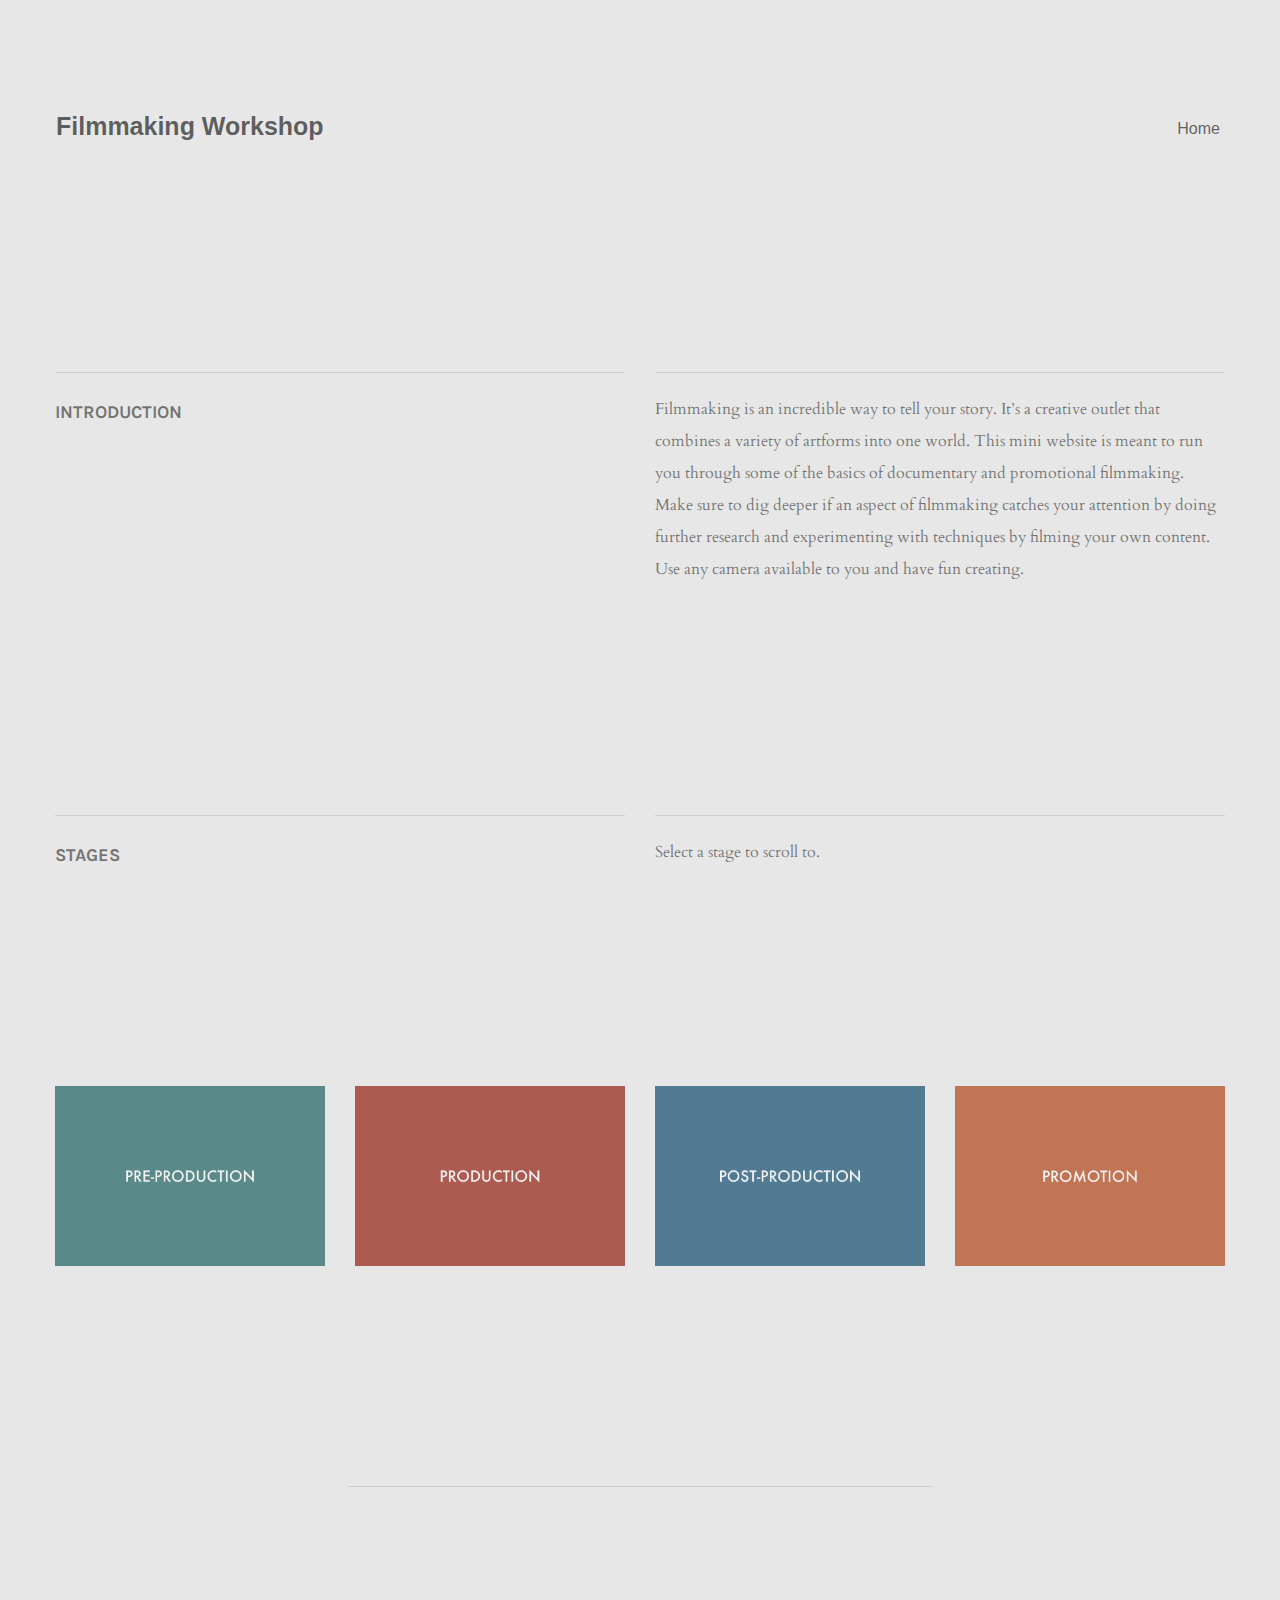
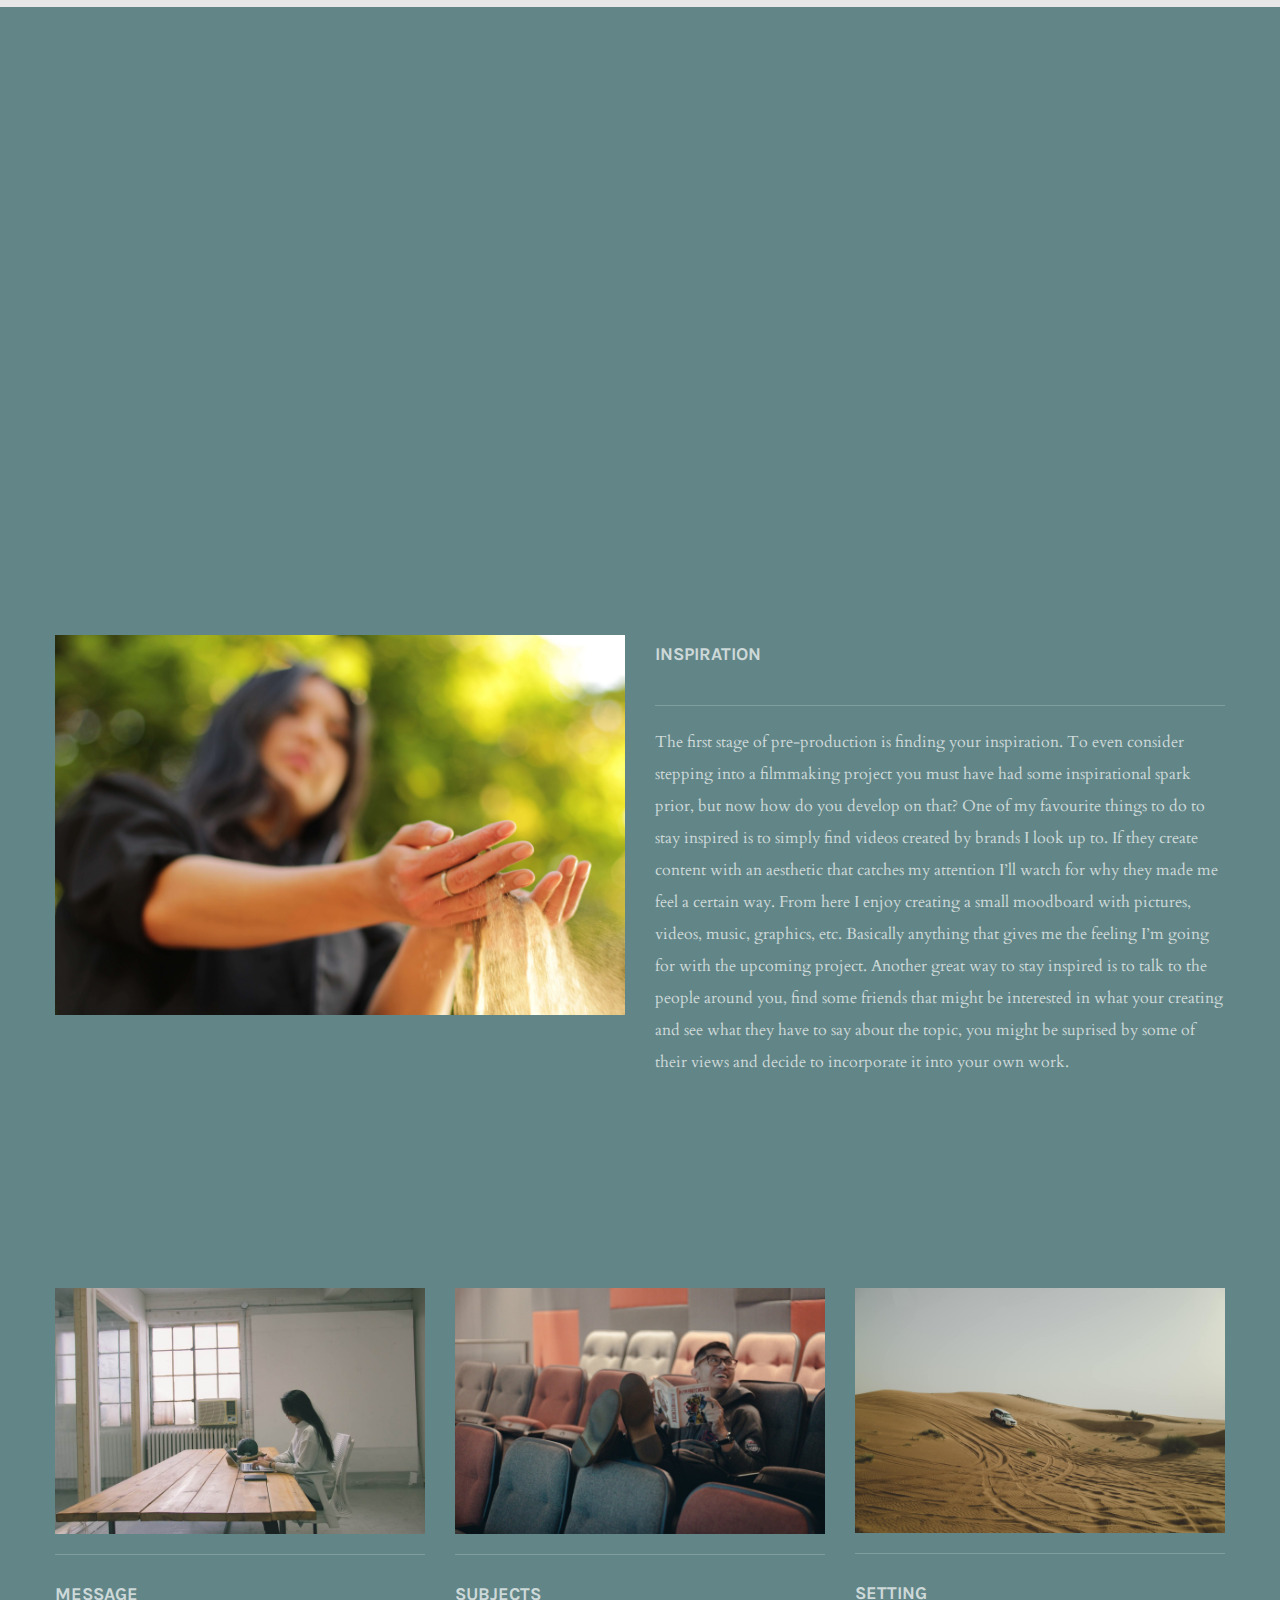
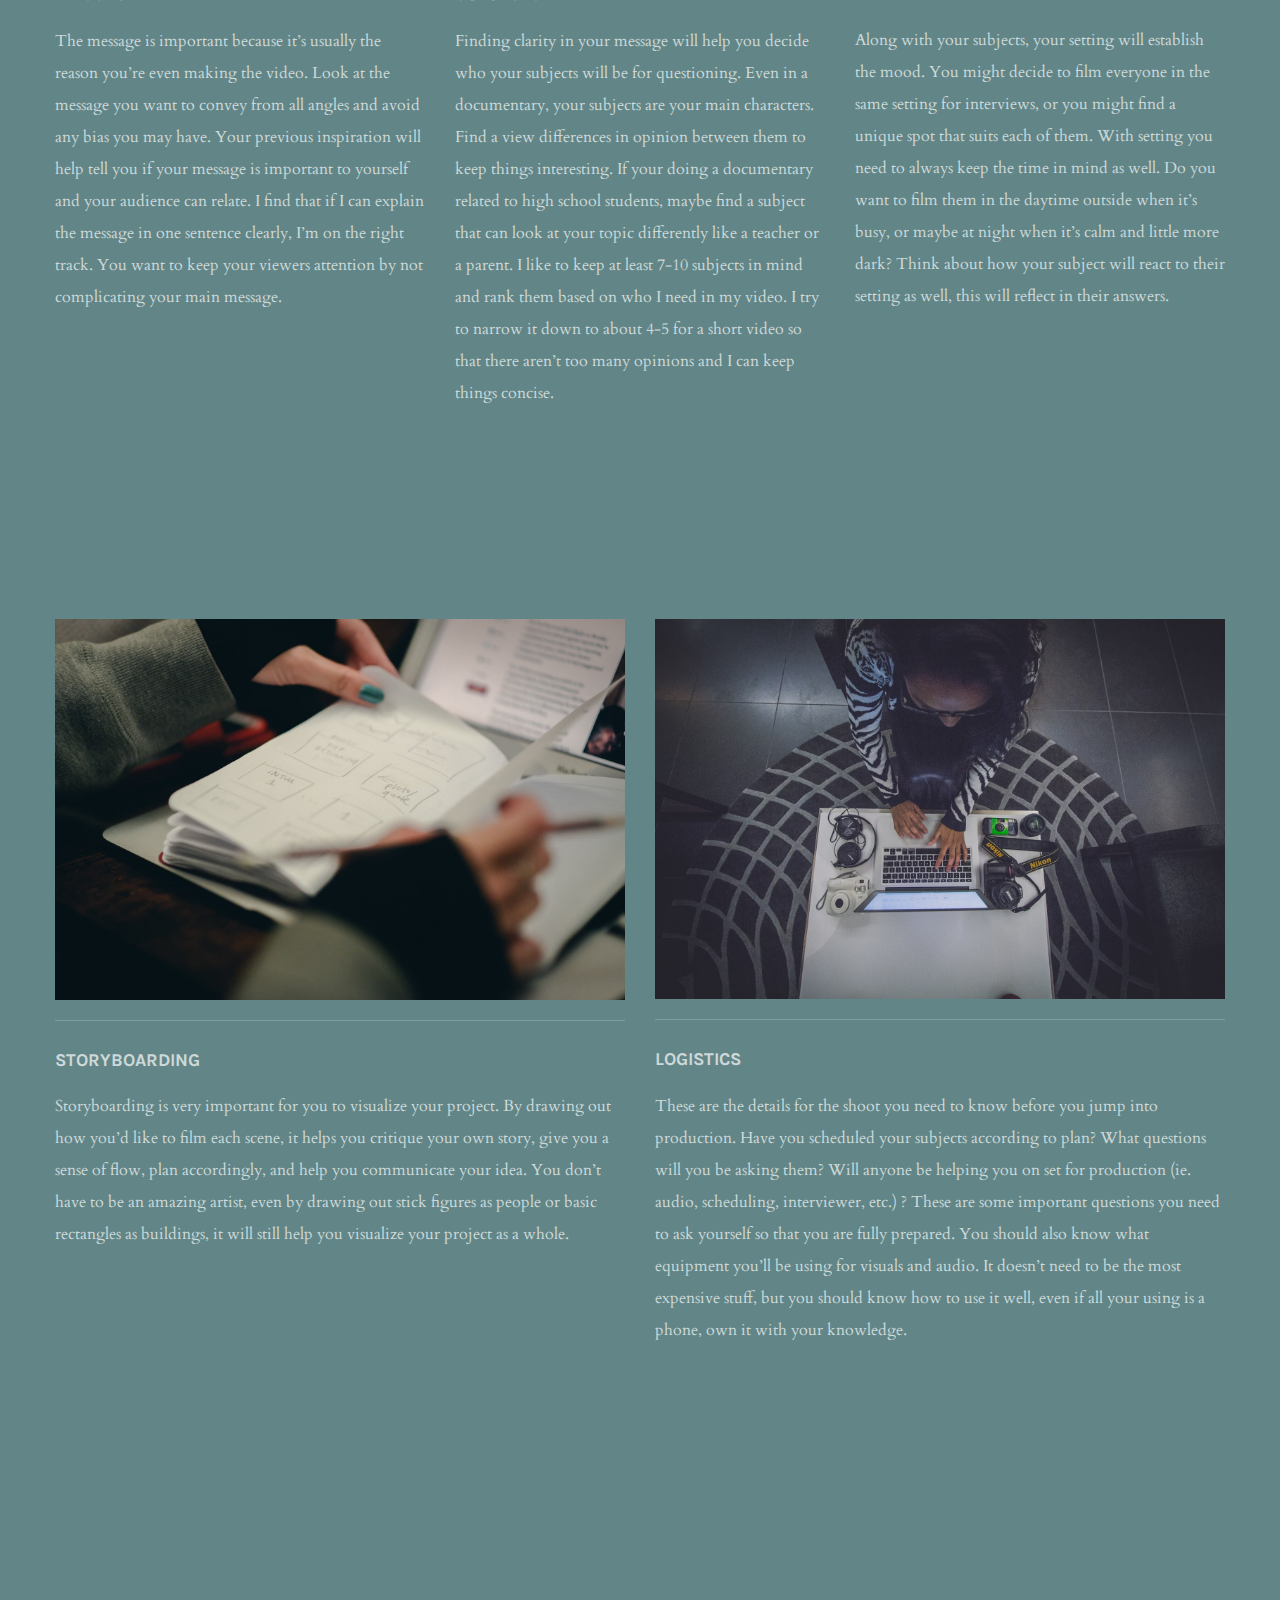
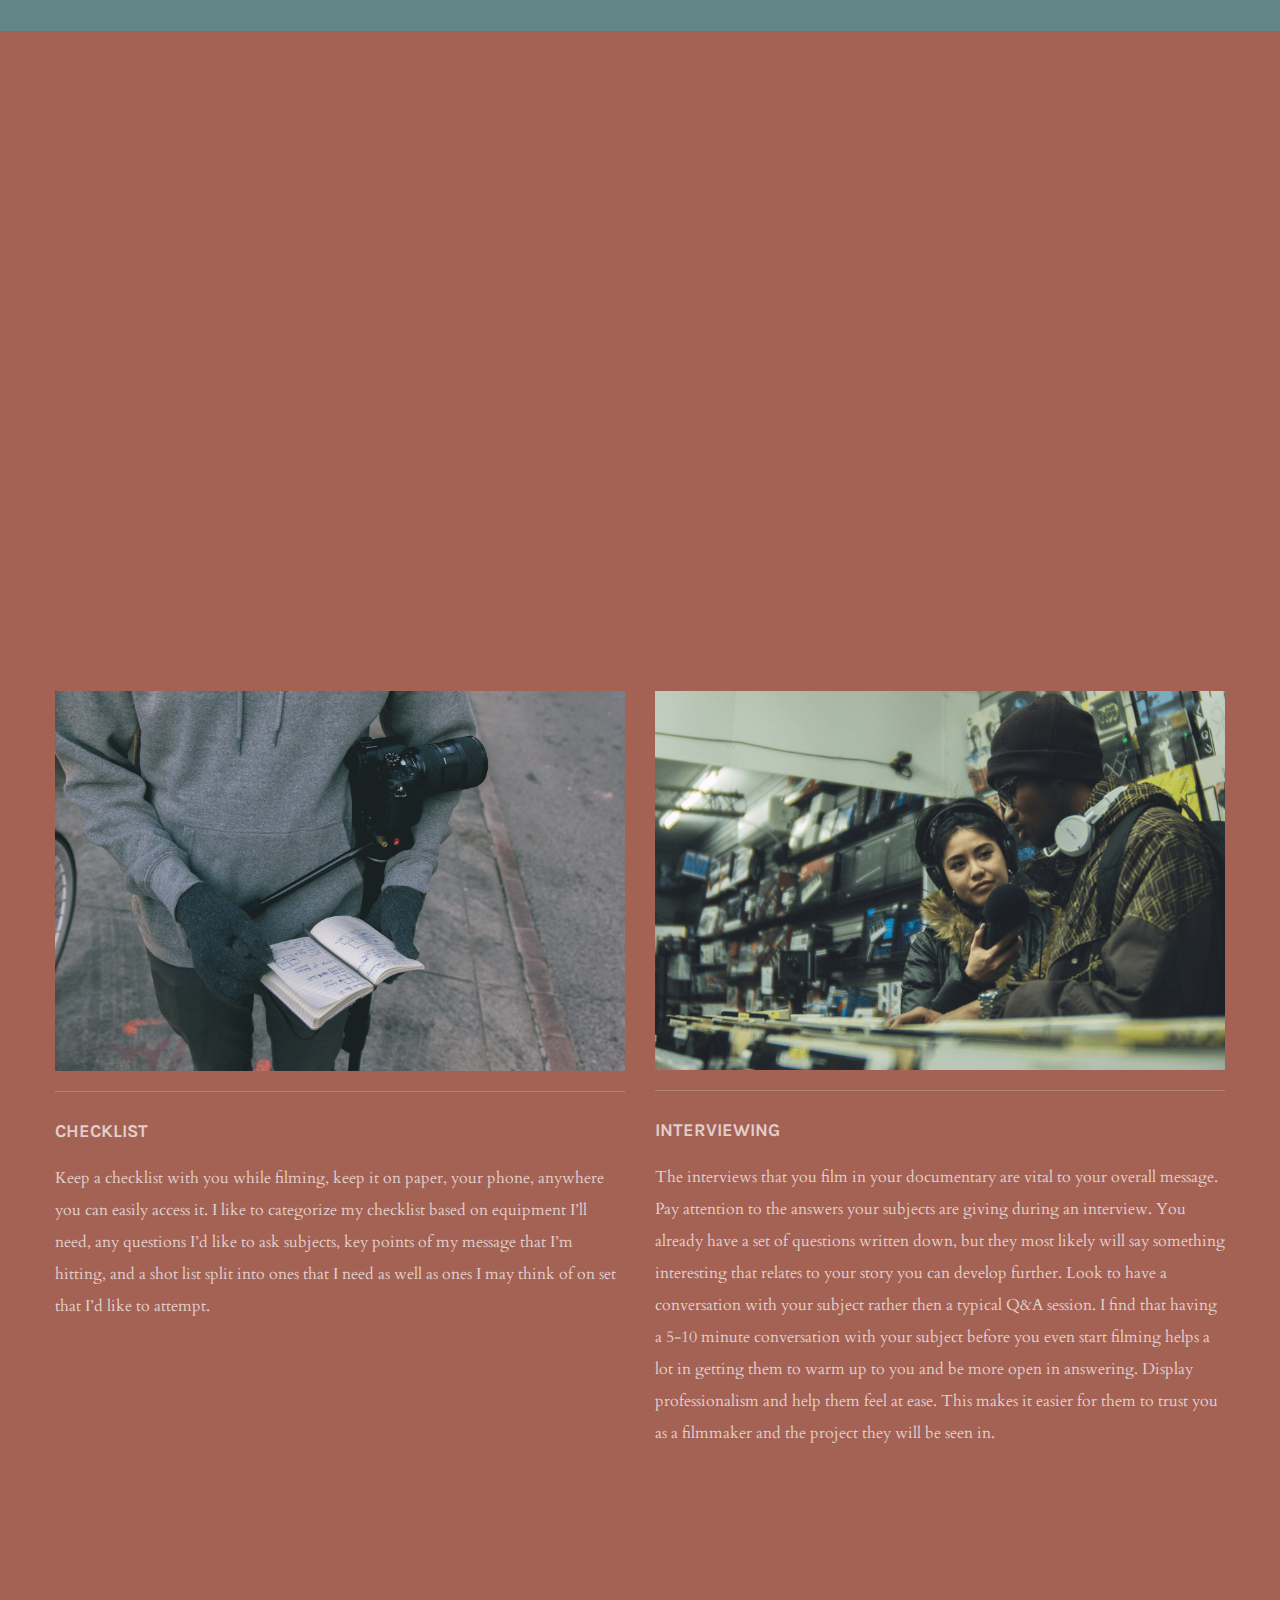
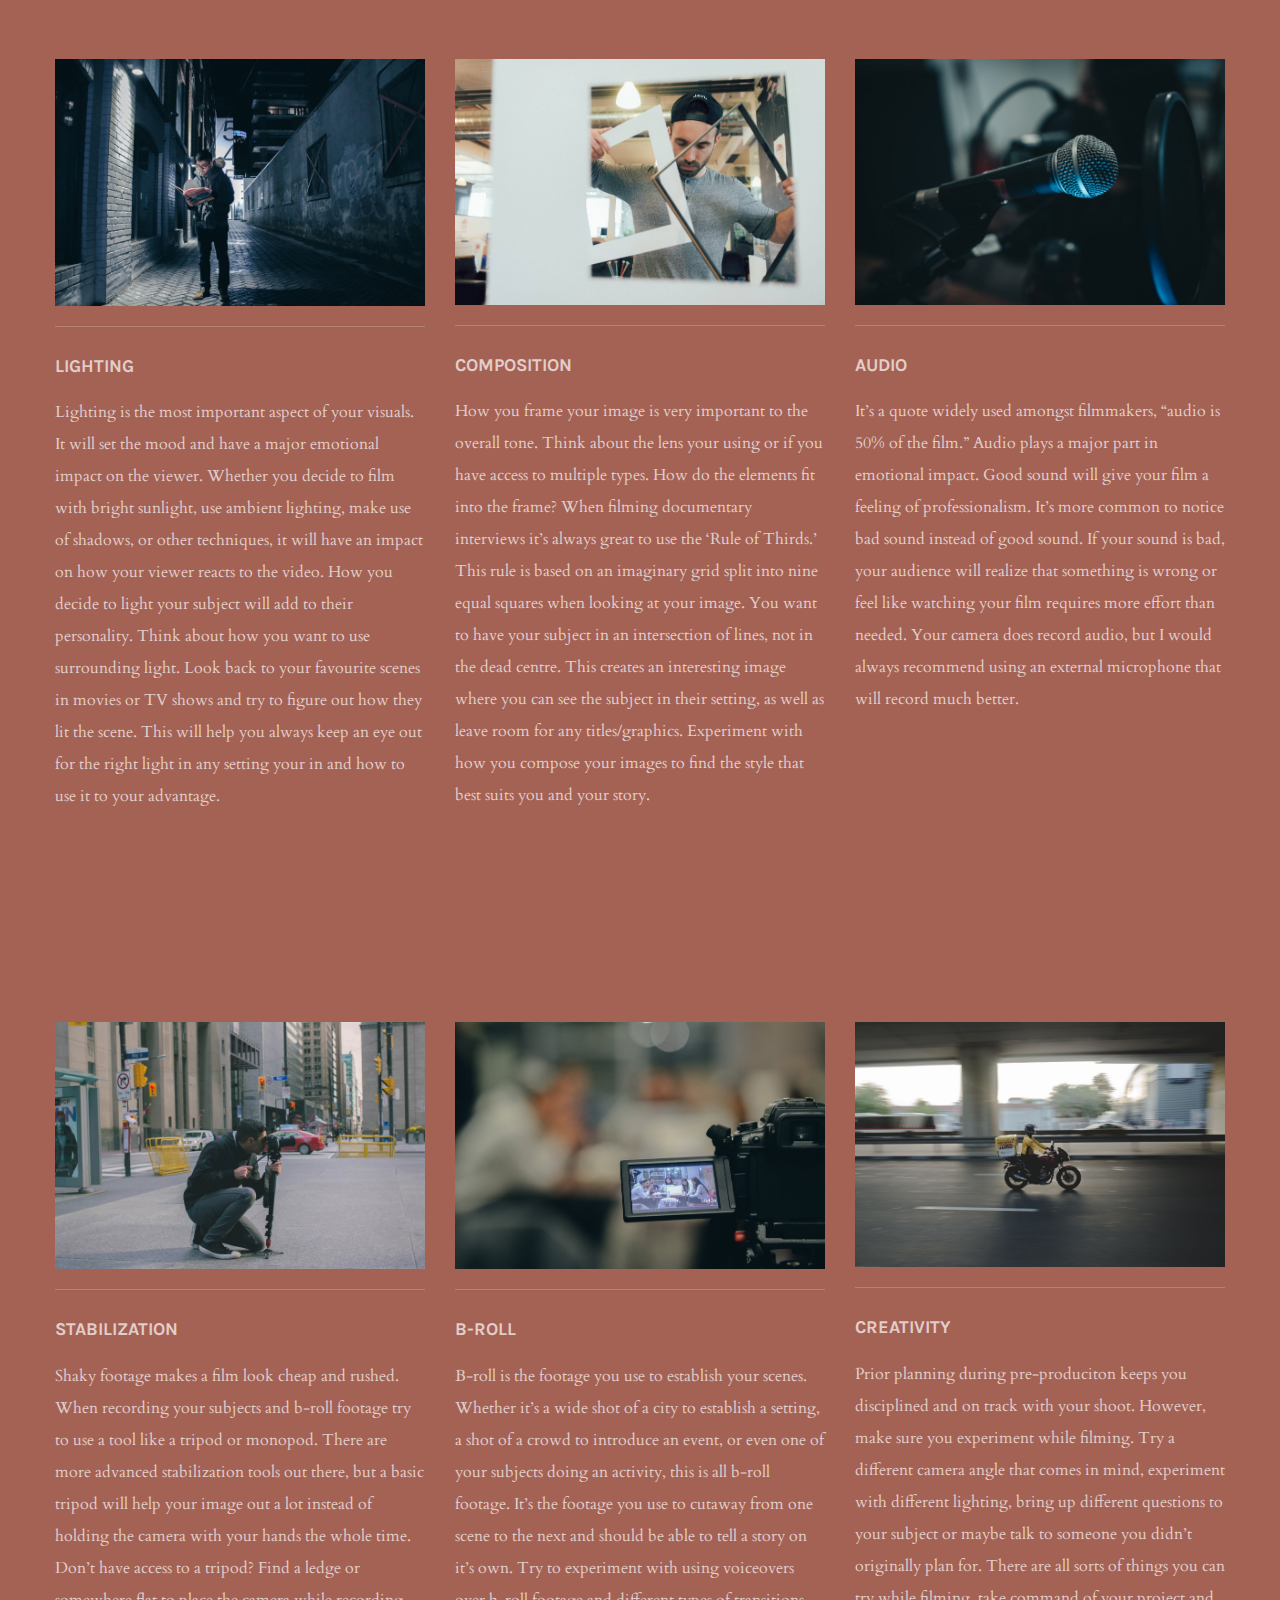
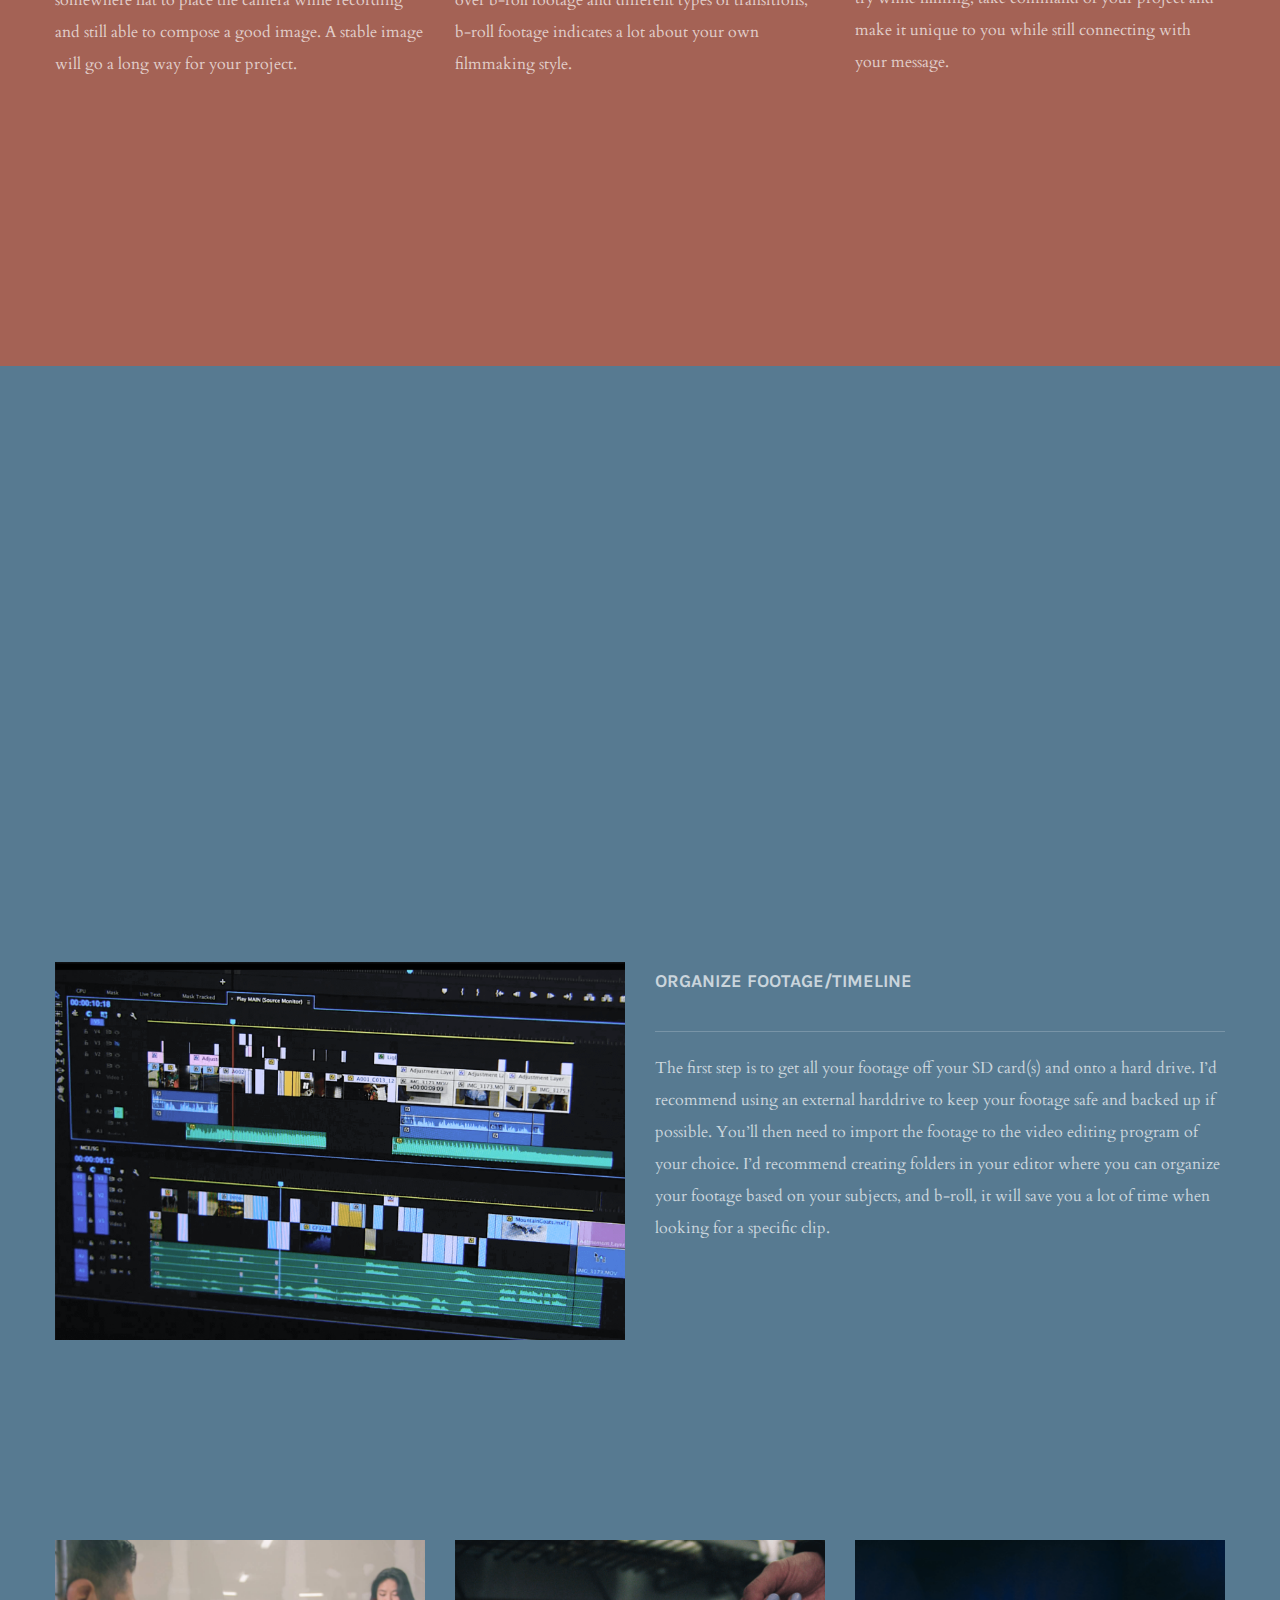
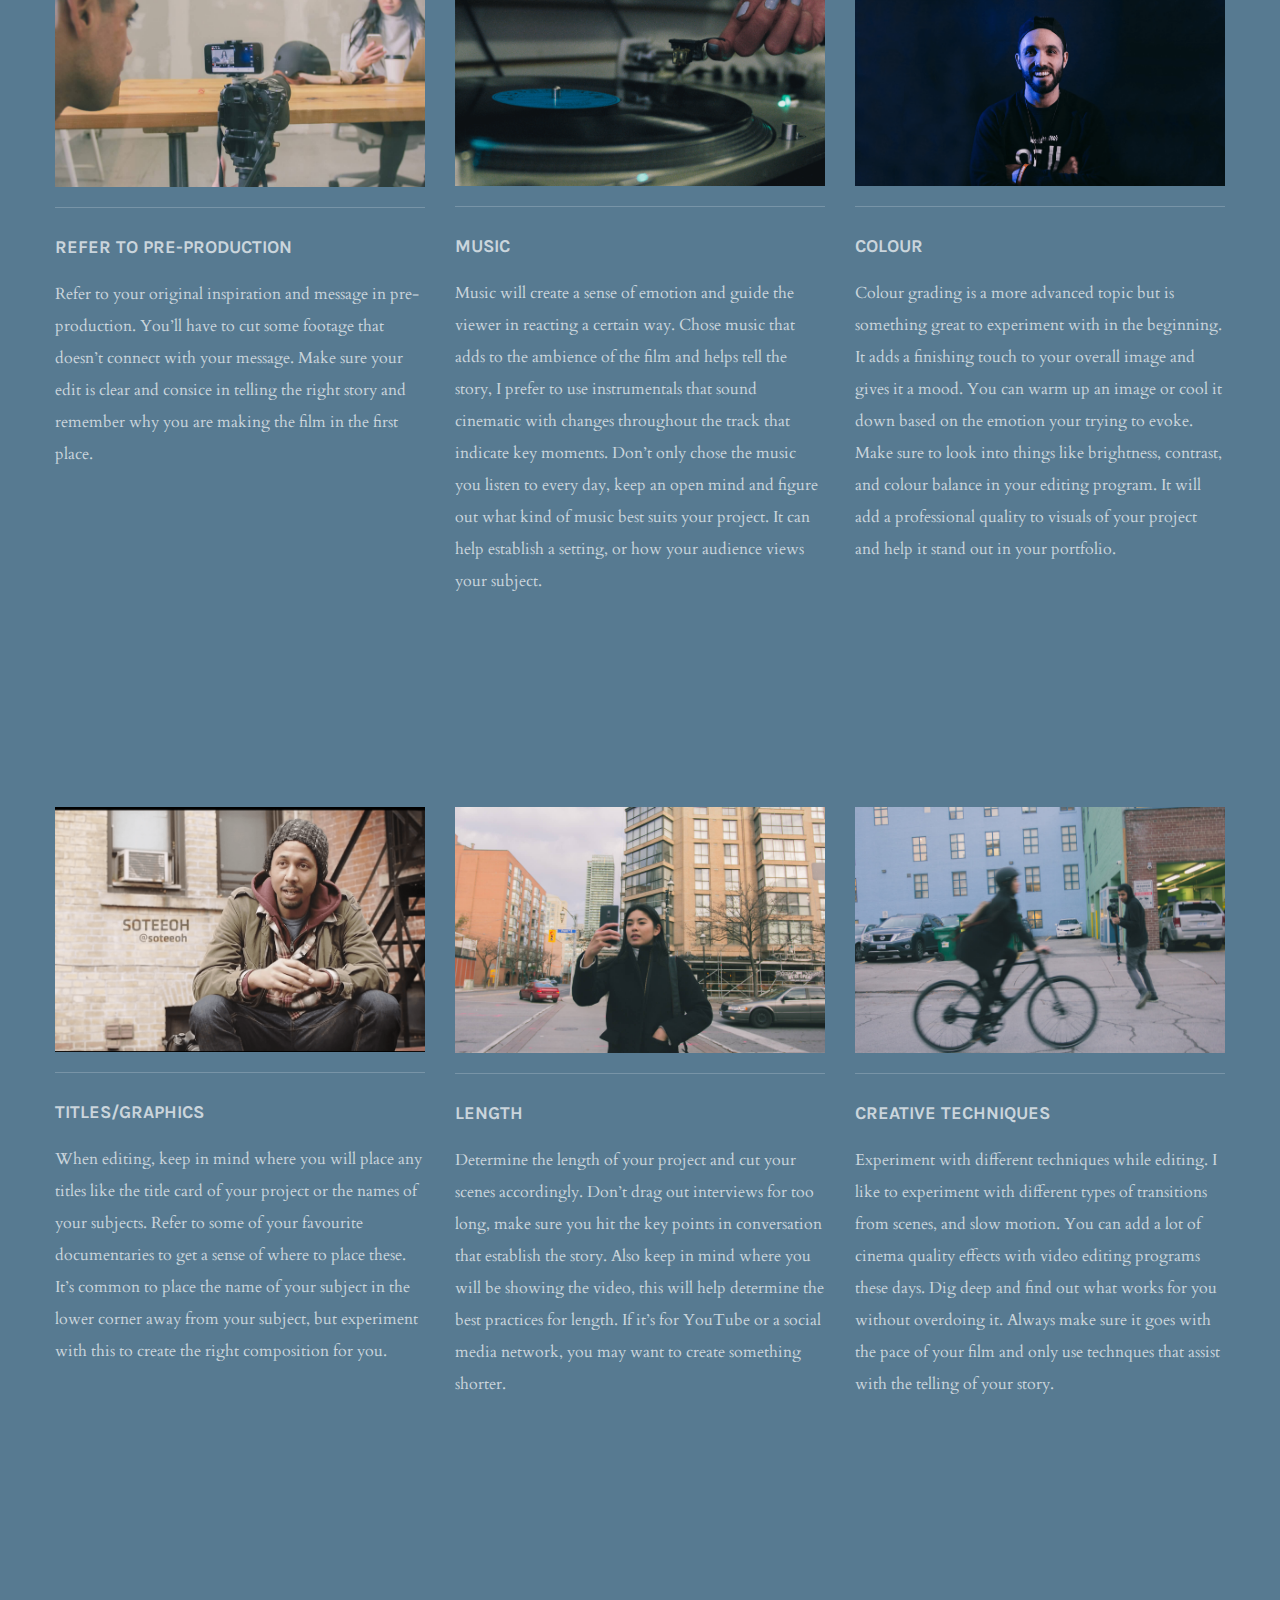
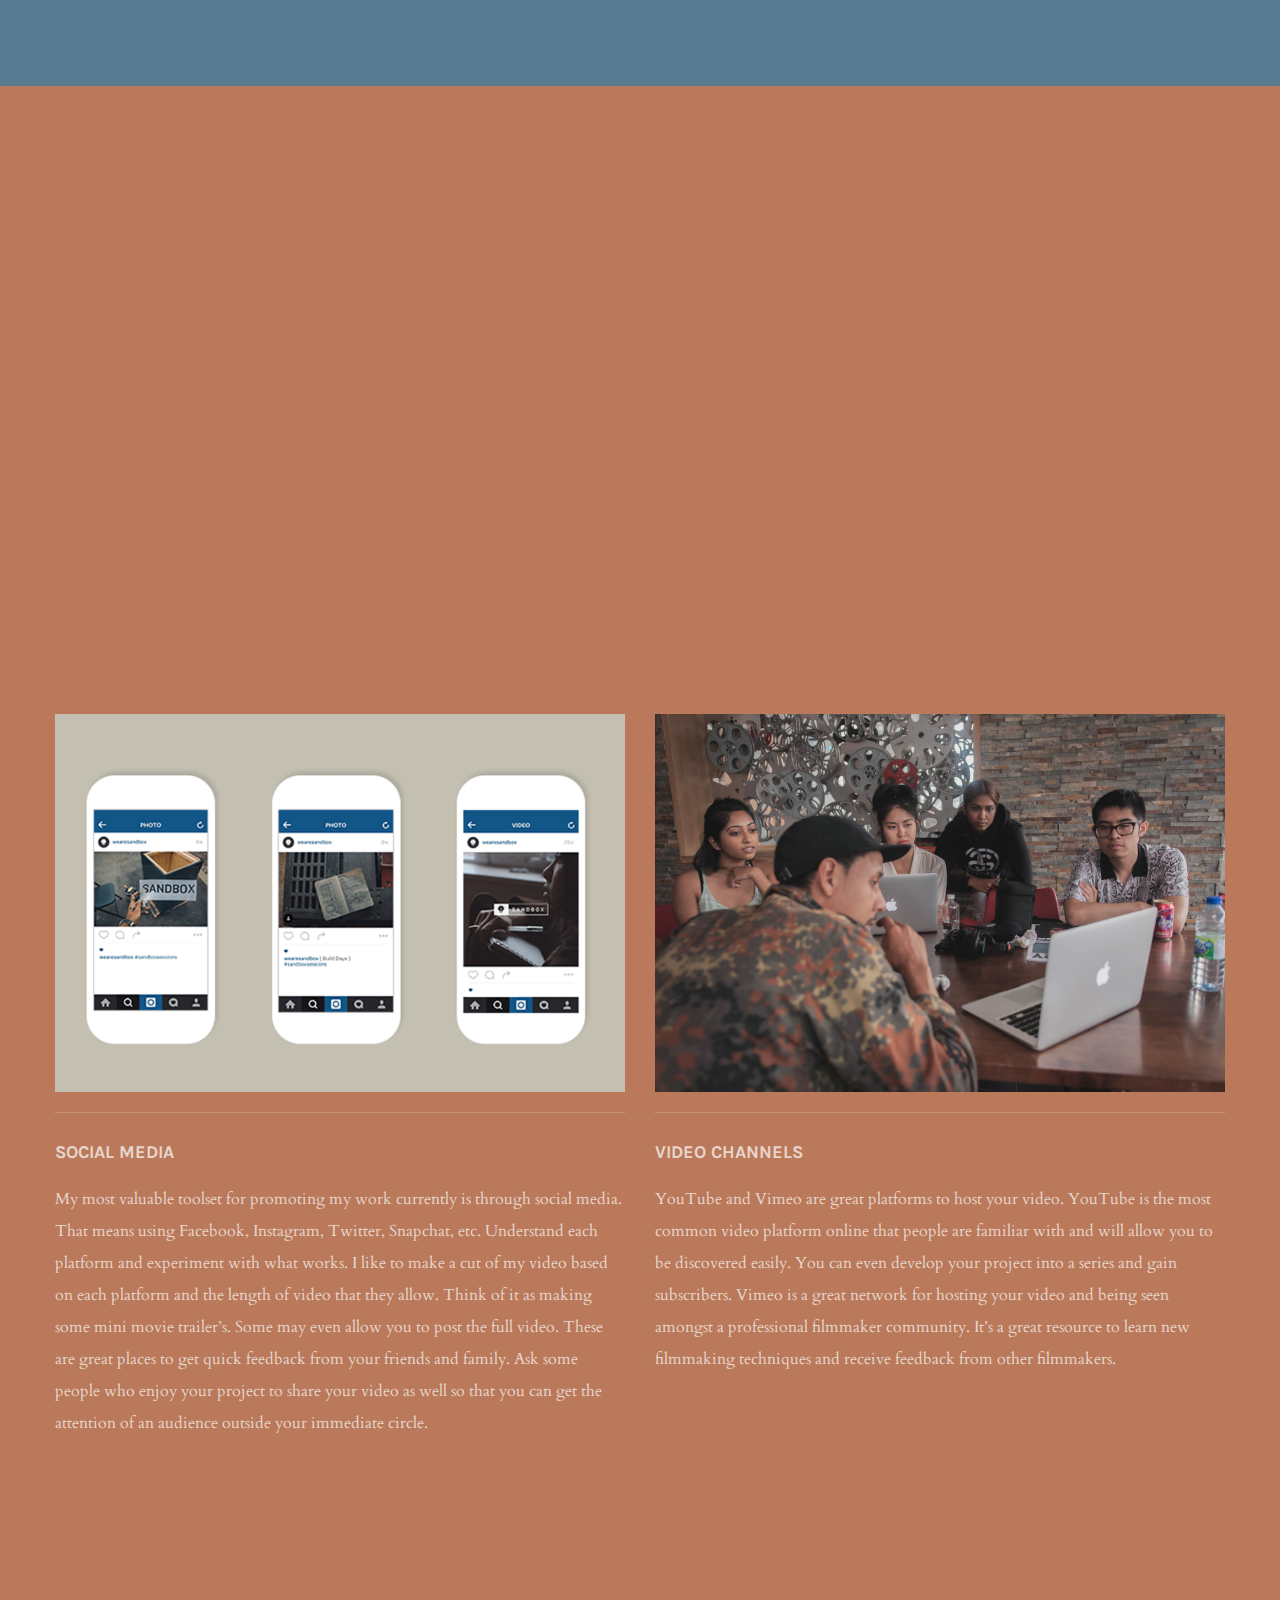
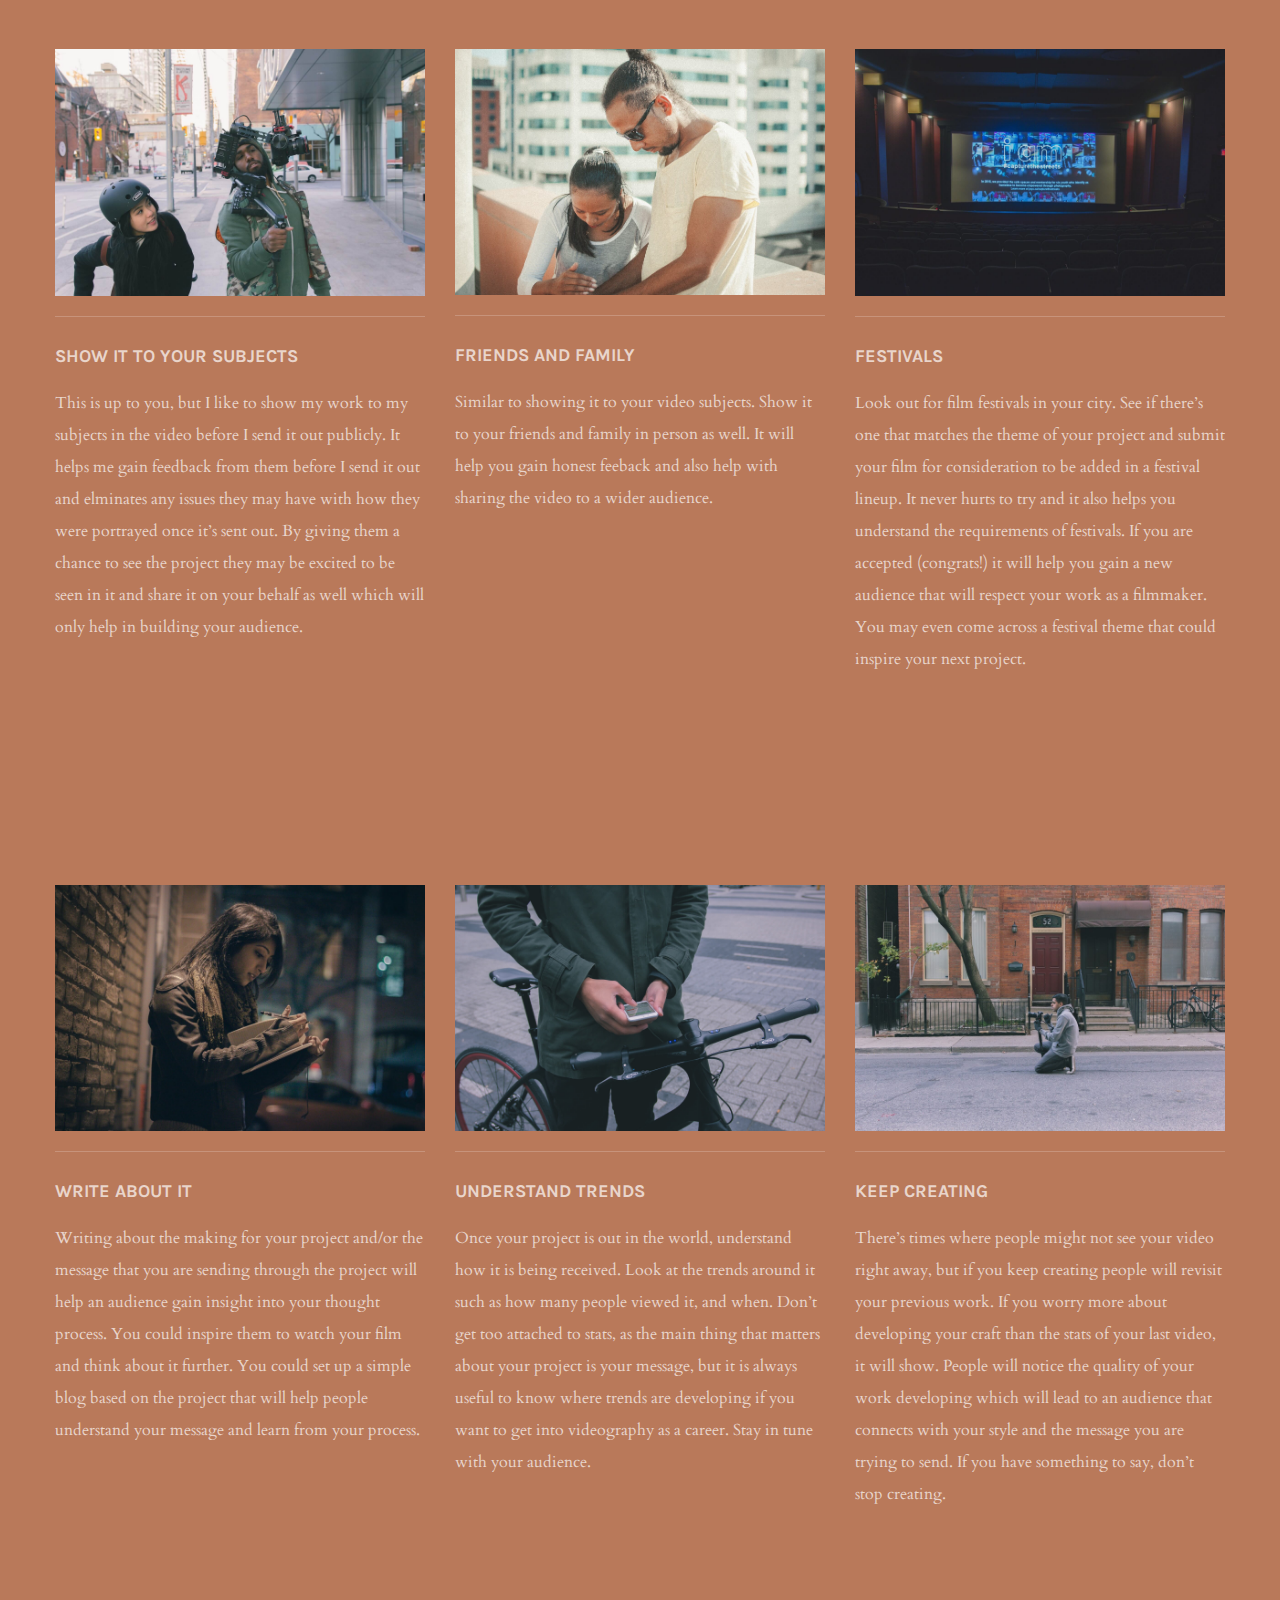
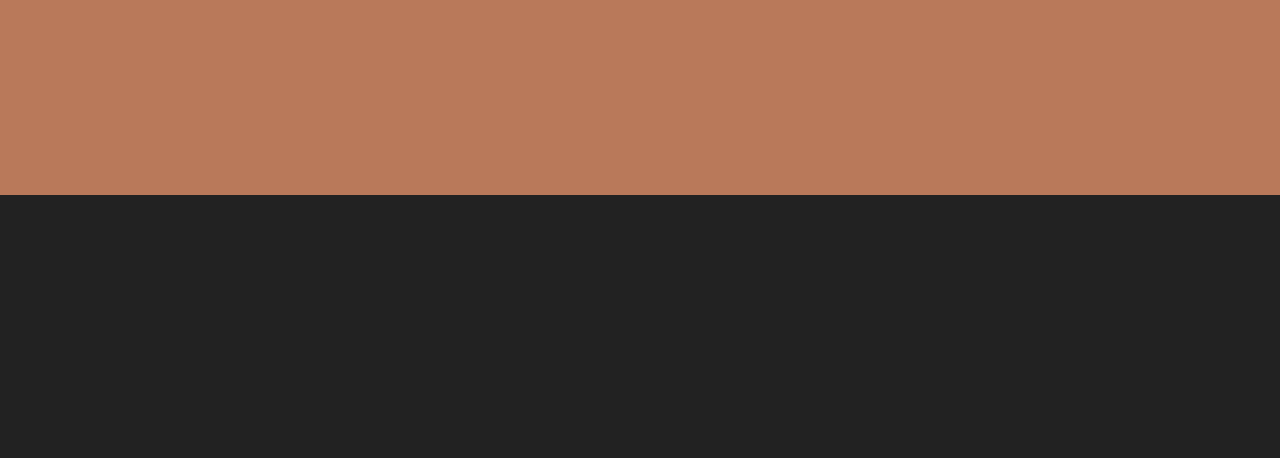
==== commit 6ecca3a4: "updatestages" ====
--- a/index.html
+++ b/index.html
@@ -1,703 +1,733 @@
-<!doctype html>
-<html>
-<head>
-    <meta charset="utf-8">
-    <meta name="keywords" content="">
-    <meta name="description" content="">
-    <meta name="viewport" content="width=device-width, initial-scale=1, user-scalable=0">
-    <link rel="shortcut icon" type="image/png" href="favicon.png" />
-    
-	<link rel="stylesheet" type="text/css" href="./css/bootstrap.min.css">
-	<link rel="stylesheet" type="text/css" href="style.css">
-	<link rel="stylesheet" href="./css/animate.min.css" /><link rel='stylesheet' href='./css/font-awesome.min.css'/><link href='http://fonts.googleapis.com/css?family=Karla:400,700&subset=latin,latin-ext' rel='stylesheet' type='text/css'>
-<link href='http://fonts.googleapis.com/css?family=Cardo&subset=latin,latin-ext' rel='stylesheet' type='text/css'>
-    
-	<script src="./js/jquery-2.1.0.min.js"></script>
-	<script src="./js/bootstrap.min.js"></script>
-	<script src="./js/blocs.min.js"></script>
-    <title>Home</title>
-
-</head>
-<body>
-<!-- Main container -->
-<div class="page-container">
-    
-<!-- bloc-0 -->
-<div class="bloc bgc-platinum l-bloc" id="bloc-0">
-	<div class="container bloc-lg">
-		<nav class="navbar row">
-			<div class="navbar-header">
-				<a class="navbar-brand pull-left" href="index.html">Filmmaking Workshop</a>
-				<button id="nav-toggle" type="button" class="ui-navbar-toggle navbar-toggle" data-toggle="collapse" data-target=".navbar-1">
-					<span class="sr-only">Toggle navigation</span><span class="icon-bar"></span><span class="icon-bar"></span><span class="icon-bar"></span>
-				</button>
-			</div>
-			<div class="collapse navbar-collapse navbar-1">
-				<ul class="site-navigation nav navbar-nav">
-					<li>
-						<a href="index.html">Home</a>
-					</li>
-				</ul>
-			</div>
-		</nav>
-	</div>
-</div>
-<!-- bloc-0 END -->
-
-<!-- bloc-1 -->
-<div class="bloc bgc-platinum-2 l-bloc" id="bloc-1">
-	<div class="container bloc-lg">
-		<div class="row">
-			<div class="col-sm-6">
-				<div class="divider-h">
-					<span class="divider"></span>
-				</div>
-				<h2 class="mg-md  header">
-					Introduction
-				</h2>
-			</div>
-			<div class="col-sm-6">
-				<div class="divider-h">
-					<span class="divider"></span>
-				</div>
-				<p class=" paragraph text-left ">
-					Filmmaking is an incredible way to tell your story. It&rsquo;s a creative outlet that combines a variety of artforms into one world. This mini website is meant to run you through some of the basics of documentary and promotional filmmaking. Make sure to dig deeper if an aspect of filmmaking catches your attention by doing further research and experimenting with techniques by filming your own content. Use any camera available to you and have fun creating.
-				</p>
-			</div>
-		</div>
-	</div>
-</div>
-<!-- bloc-1 END -->
-
-<!-- bloc-2 -->
-<div class="bloc bgc-platinum l-bloc" id="bloc-2">
-	<div class="container bloc-lg">
-		<div class="row voffset">
-			<div class="col-sm-6">
-				<a onclick="scrollToTarget('#bloc-4')"><img src="img/preproduction_.png" class="img-responsive animDelay02 picspace" /></a><a onclick="scrollToTarget('#bloc-12')"><img src="img/postproduction.png" class="img-responsive animDelay06" /></a>
-			</div>
-			<div class="col-sm-6">
-				<a onclick="scrollToTarget('#bloc-8')"><img src="img/production.png" class="img-responsive animDelay04 picspace" /></a><a onclick="scrollToTarget('#bloc-16')"><img src="img/PROMOTION.png" class="img-responsive animDelay06" /></a>
-			</div>
-		</div>
-	</div>
-</div>
-<!-- bloc-2 END -->
-
-<!-- bloc-3 -->
-<div class="bloc bgc-platinum l-bloc" id="bloc-3">
-	<div class="container bloc-lg">
-		<div class="row">
-			<div class="col-sm-12">
-				<div class="divider-h">
-					<span class="divider divider-half"></span>
-				</div>
-			</div>
-		</div>
-	</div>
-</div>
-<!-- bloc-3 END -->
-
-<!-- bloc-4 -->
-<div class="bloc bgc-aurometalsaurus d-bloc" id="bloc-4">
-	<div class="container bloc-lg">
-		<div class="row headerdiv vanishIn animSpeedFast animated">
-			<div class="col-sm-6">
-				<div class="divider-h">
-					<span class="divider"></span>
-				</div>
-				<h2 class="mg-md  bigheader">
-					Pre-Production
-				</h2>
-			</div>
-			<div class="col-sm-6">
-				<div class="divider-h">
-					<span class="divider"></span>
-				</div>
-				<p class=" paragraph">
-					Pre-production refers to the planning process prior to filming your video. I rank it as the most important stage in the filmmaking process. It&rsquo;s here where you create your vision and make the filming process much easier. By planning for obstacles and creating a clear vision you will gain all the confidence you need to complete your project.
-				</p>
-			</div>
-		</div>
-	</div>
-</div>
-<!-- bloc-4 END -->
-
-<!-- bloc-5 -->
-<div class="bloc bgc-aurometalsaurus d-bloc" id="bloc-5">
-	<div class="container bloc-lg">
-		<div class="row">
-			<div class="col-sm-6">
-				<img src="img/inspiration.JPG" class="img-responsive" />
-			</div>
-			<div class="col-sm-6">
-				<h3 class="mg-md  header">
-					INSPIRATION
-				</h3>
-				<div class="divider-h">
-					<span class="divider"></span>
-				</div>
-				<p class=" paragraph">
-					The first stage of pre-production is finding your inspiration. To even consider stepping into a filmmaking project you must have had some inspirational spark prior, but now how do you develop on that? One of my favourite things to do to stay inspired is to simply find videos created by brands I look up to. If they create content with an aesthetic that catches my attention I&rsquo;ll watch for why they made me feel a certain way. From here I enjoy creating a small moodboard with pictures, videos, music, graphics, etc. Basically anything that gives me the feeling I&rsquo;m going for with the upcoming project. Another great way to stay inspired is to talk to the people around you, find some friends that might be interested in what your creating and see what they have to say about the topic, you might be suprised by some of their views and decide to incorporate it into your own work.
-				</p>
-			</div>
-		</div>
-	</div>
-</div>
-<!-- bloc-5 END -->
-
-<!-- bloc-6 -->
-<div class="bloc bgc-aurometalsaurus d-bloc" id="bloc-6">
-	<div class="container bloc-lg">
-		<div class="row">
-			<div class="col-sm-4">
-				<img src="img/Vanhawks-30.jpg" class="img-responsive" />
-				<div class="divider-h">
-					<span class="divider"></span>
-				</div>
-				<h3 class="mg-md header">
-					MESSAGE
-				</h3>
-				<p class=" text-left paragraph">
-					The message is important because it&rsquo;s usually the reason you&rsquo;re even making the video. Look at the message you want to convey from all angles and avoid any bias you may have. Your previous inspiration will help tell you if your message is important to yourself and your audience can relate. I find that if I can explain the message in one sentence clearly, I&rsquo;m on the right track. You want to keep your viewers attention by not complicating your main message.
-				</p>
-			</div>
-			<div class="col-sm-4">
-				<img src="img/Stiir_Web_Andrew-4.jpg" class="img-responsive" />
-				<div class="divider-h">
-					<span class="divider"></span>
-				</div>
-				<h3 class="mg-md header">
-					SUBJECTS
-				</h3>
-				<p class=" paragraph">
-					Finding clarity in your message will help you decide who your subjects will be for questioning. Even in a documentary, your subjects are your main characters. Find a view differences in opinion between them to keep things interesting. If your doing a documentary related to high school students, maybe find a subject that can look at your topic differently like a teacher or a parent. I like to keep at least 7-10 subjects in mind and rank them based on who I need in my video. I try to narrow it down to about 4-5 for a short video so that there aren&rsquo;t too many opinions and I can keep things concise.
-				</p>
-			</div>
-			<div class="col-sm-4">
-				<img src="img/mumbai-1.jpg" class="img-responsive" />
-				<div class="divider-h">
-					<span class="divider"></span>
-				</div>
-				<h3 class="mg-md header">
-					SETTING
-				</h3>
-				<p class=" paragraph">
-					Along with your subjects, your setting will establish the mood. You might decide to film everyone in the same setting for interviews, or you might find a unique spot that suits each of them. With setting you need to always keep the time in mind as well. Do you want to film them in the daytime outside when it&rsquo;s busy, or maybe at night when it&rsquo;s calm and little more dark? Think about how your subject will react to their setting as well, this will reflect in their answers.
-				</p>
-			</div>
-		</div>
-	</div>
-</div>
-<!-- bloc-6 END -->
-
-<!-- bloc-7 -->
-<div class="bloc bgc-aurometalsaurus d-bloc" id="bloc-7">
-	<div class="container bloc-lg">
-		<div class="row rowspace">
-			<div class="col-sm-6">
-				<img src="img/sandbox-303.jpg" class="img-responsive" />
-				<div class="divider-h">
-					<span class="divider"></span>
-				</div>
-				<h3 class="mg-md header">
-					Storyboarding
-				</h3>
-				<p class="paragraph ">
-					Storyboarding is very important for you to visualize your project. By drawing out how you&rsquo;d like to film each scene, it helps you critique your own story, give you a sense of flow, plan accordingly, and help you communicate your idea. You don&rsquo;t have to be an amazing artist, even by drawing out stick figures as people or basic rectangles as buildings, it will still help you visualize your project as a whole.
-				</p>
-			</div>
-			<div class="col-sm-6">
-				<img src="img/sandbox-16%202.jpg" class="img-responsive" />
-				<div class="divider-h">
-					<span class="divider"></span>
-				</div>
-				<h3 class="mg-md header">
-					LOGISTICS
-				</h3>
-				<p class=" paragraph">
-					These are the details for the shoot you need to know before you jump into production. Have you scheduled your subjects according to plan? What questions will you be asking them? Will anyone be helping you on set for production (ie. audio, scheduling, interviewer, etc.) ? These are some important questions you need to ask yourself so that you are fully prepared. You should also know what equipment you&rsquo;ll be using for visuals and audio. It doesn&rsquo;t need to be the most expensive stuff, but you should know how to use it well, even if all your using is a phone, own it with your knowledge.
-				</p>
-			</div>
-		</div>
-	</div>
-</div>
-<!-- bloc-7 END -->
-
-<!-- bloc-8 -->
-<div class="bloc bgc-dark-chestnut d-bloc" id="bloc-8">
-	<div class="container bloc-lg">
-		<div class="row headerdiv vanishIn animSpeedFast animated">
-			<div class="col-sm-6">
-				<div class="divider-h">
-					<span class="divider"></span>
-				</div>
-				<h2 class="mg-md bigheader">
-					PRODUCTION
-				</h2>
-			</div>
-			<div class="col-sm-6">
-				<div class="divider-h">
-					<span class="divider"></span>
-				</div>
-				<p class=" paragraph">
-					It&rsquo;s time to film. This is the fun part but also most challenging. Luckily you&rsquo;ve went through pre-production and prepared yourself to film. There&rsquo;s a lot to keep in mind while filming besides what you see in the camera. This is where staying organized and focused is key. My favourite part about production is experimenting with new techniques that add to the story, you&rsquo;ll find that if you keep shooting, you&rsquo;ll constantly learn new things.
-				</p>
-			</div>
-		</div>
-	</div>
-</div>
-<!-- bloc-8 END -->
-
-<!-- bloc-9 -->
-<div class="bloc bgc-dark-chestnut d-bloc" id="bloc-9">
-	<div class="container bloc-lg">
-		<div class="row">
-			<div class="col-sm-6">
-				<img src="img/Vanhawks-10.jpg" class="img-responsive" />
-				<div class="divider-h">
-					<span class="divider"></span>
-				</div>
-				<h3 class="mg-md header">
-					Checklist
-				</h3>
-				<p class=" paragraph">
-					Keep a checklist with you while filming, keep it on paper, your phone, anywhere you can easily access it. I like to categorize my checklist based on equipment I&rsquo;ll need, any questions I&rsquo;d like to ask subjects, key points of my message that I&rsquo;m hitting, and a shot list split into ones that I need as well as ones I may think of on set that I&rsquo;d like to attempt.
-				</p>
-			</div>
-			<div class="col-sm-6">
-				<img src="img/sandbox-stand-85_20741232359_o.png" class="img-responsive" />
-				<div class="divider-h">
-					<span class="divider"></span>
-				</div>
-				<h3 class="mg-md header">
-					Interviewing
-				</h3>
-				<p class=" paragraph">
-					The interviews that you film in your documentary are vital to your overall message. Pay attention to the answers your subjects are giving during an interview. You already have a set of questions written down, but they most likely will say something interesting that relates to your story you can develop further. Look to have a conversation with your subject rather then a typical Q&amp;A session. I find that having a 5-10 minute conversation with your subject before you even start filming helps a lot in getting them to warm up to you and be more open in answering. Display professionalism and help them feel at ease. This makes it easier for them to trust you as a filmmaker and the project they will be seen in.
-				</p>
-			</div>
-		</div>
-	</div>
-</div>
-<!-- bloc-9 END -->
-
-<!-- bloc-10 -->
-<div class="bloc bgc-dark-chestnut d-bloc" id="bloc-10">
-	<div class="container bloc-lg">
-		<div class="row">
-			<div class="col-sm-4">
-				<img src="img/Stiir_Web_Andrew-1.jpg" class="img-responsive" />
-				<div class="divider-h">
-					<span class="divider"></span>
-				</div>
-				<h3 class="mg-md header">
-					Lighting
-				</h3>
-				<p class=" paragraph">
-					Lighting is the most important aspect of your visuals. It will set the mood and have a major emotional impact on the viewer. Whether you decide to film with bright sunlight, use ambient lighting, make use of shadows, or other techniques, it will have an impact on how your viewer reacts to the video. How you decide to light your subject will add to their personality. Think about how you want to use surrounding light. Look back to your favourite scenes in movies or TV shows and try to figure out how they lit the scene. This will help you always keep an eye out for the right light in any setting your in and how to use it to your advantage.
-				</p>
-			</div>
-			<div class="col-sm-4">
-				<img src="img/jayu_-1.jpg" class="img-responsive" />
-				<div class="divider-h">
-					<span class="divider"></span>
-				</div>
-				<h3 class="mg-md header">
-					COMPOSITION
-				</h3>
-				<p class=" paragraph">
-					How you frame your image is very important to the overall tone. Think about the lens your using or if you have access to multiple types. How do the elements fit into the frame? When filming documentary interviews it&rsquo;s always great to use the ‘Rule of Thirds.&rsquo; This rule is based on an imaginary grid split into nine equal squares when looking at your image. You want to have your subject in an intersection of lines, not in the dead centre. This creates an interesting image where you can see the subject in their setting, as well as leave room for any titles/graphics. Experiment with how you compose your images to find the style that best suits you and your story.
-				</p>
-			</div>
-			<div class="col-sm-4">
-				<img src="img/podcast-1.jpg" class="img-responsive" />
-				<div class="divider-h">
-					<span class="divider"></span>
-				</div>
-				<h3 class="mg-md header">
-					AUDIO
-				</h3>
-				<p class=" paragraph">
-					It&rsquo;s a quote widely used amongst filmmakers, “audio is 50% of the film.” Audio plays a major part in emotional impact. Good sound will give your film a feeling of professionalism. It&rsquo;s more common to notice bad sound instead of good sound. If your sound is bad, your audience will realize that something is wrong or feel like watching your film requires more effort than needed. Your camera does record audio, but I would always recommend using an external microphone that will record much better.
-				</p>
-			</div>
-		</div>
-	</div>
-</div>
-<!-- bloc-10 END -->
-
-<!-- bloc-11 -->
-<div class="bloc bgc-dark-chestnut d-bloc" id="bloc-11">
-	<div class="container bloc-lg">
-		<div class="row rowspace">
-			<div class="col-sm-4">
-				<img src="img/Vanhawks-70.jpg" class="img-responsive" />
-				<div class="divider-h">
-					<span class="divider"></span>
-				</div>
-				<h3 class="mg-md header">
-					STABILIZATION
-				</h3>
-				<p class=" paragraph">
-					Shaky footage makes a film look cheap and rushed. When recording your subjects and b-roll footage try to use a tool like a tripod or monopod. There are more advanced stabilization tools out there, but a basic tripod will help your image out a lot instead of holding the camera with your hands the whole time. Don&rsquo;t have access to a tripod? Find a ledge or somewhere flat to place the camera while recording and still able to compose a good image. A stable image will go a long way for your project.
-				</p>
-			</div>
-			<div class="col-sm-4">
-				<img src="img/sandbox-311.jpg" class="img-responsive" />
-				<div class="divider-h">
-					<span class="divider"></span>
-				</div>
-				<h3 class="mg-md header">
-					B-ROLL
-				</h3>
-				<p class=" paragraph">
-					B-roll is the footage you use to establish your scenes. Whether it&rsquo;s a wide shot of a city to establish a setting, a shot of a crowd to introduce an event, or even one of your subjects doing an activity, this is all b-roll footage. It&rsquo;s the footage you use to cutaway from one scene to the next and should be able to tell a story on it&rsquo;s own. Try to experiment with using voiceovers over b-roll footage and different types of transitions, b-roll footage indicates a lot about your own filmmaking style.
-				</p>
-			</div>
-			<div class="col-sm-4">
-				<img src="img/dubai-1-3.jpg" class="img-responsive" />
-				<div class="divider-h">
-					<span class="divider"></span>
-				</div>
-				<h3 class="mg-md header">
-					CREATIVITY
-				</h3>
-				<p class=" paragraph">
-					Prior planning during pre-produciton keeps you disciplined and on track with your shoot. However, make sure you experiment while filming. Try a different camera angle that comes in mind, experiment with different lighting, bring up different questions to your subject or maybe talk to someone you didn&rsquo;t originally plan for. There are all sorts of things you can try while filming, take command of your project and make it unique to you while still connecting with your message.
-				</p>
-			</div>
-		</div>
-	</div>
-</div>
-<!-- bloc-11 END -->
-
-<!-- bloc-12 -->
-<div class="bloc bgc-ucla-blue d-bloc" id="bloc-12">
-	<div class="container bloc-lg">
-		<div class="row headerdiv vanishIn animSpeedFast animated">
-			<div class="col-sm-6">
-				<div class="divider-h">
-					<span class="divider"></span>
-				</div>
-				<h2 class="mg-md  bigheader">
-					Post-Production
-				</h2>
-			</div>
-			<div class="col-sm-6">
-				<div class="divider-h">
-					<span class="divider"></span>
-				</div>
-				<p class=" paragraph">
-					Now that you have all your footage, you need to put it all together into a final product. You already have a vision in your head on what you want to achieve and you&rsquo;ll come across some things while overviewing your footage that could make your overall vision better. This is where you can go on a variety of paths.
-				</p>
-			</div>
-		</div>
-	</div>
-</div>
-<!-- bloc-12 END -->
-
-<!-- bloc-13 -->
-<div class="bloc bgc-ucla-blue d-bloc" id="bloc-13">
-	<div class="container bloc-lg">
-		<div class="row">
-			<div class="col-sm-6">
-				<img src="img/timeline%20(1).png" class="img-responsive" />
-			</div>
-			<div class="col-sm-6">
-				<h3 class="mg-md  header">
-					Organize footage/timeline
-				</h3>
-				<div class="divider-h">
-					<span class="divider"></span>
-				</div>
-				<p class=" paragraph">
-					The first step is to get all your footage off your SD card(s) and onto a hard drive. I&rsquo;d recommend using an external harddrive to keep your footage safe and backed up if possible. You&rsquo;ll then need to import the footage to the video editing program of your choice. I&rsquo;d recommend creating folders in your editor where you can organize your footage based on your subjects, and b-roll, it will save you a lot of time when looking for a specific clip.
-				</p>
-			</div>
-		</div>
-	</div>
-</div>
-<!-- bloc-13 END -->
-
-<!-- bloc-14 -->
-<div class="bloc bgc-ucla-blue d-bloc" id="bloc-14">
-	<div class="container bloc-lg">
-		<div class="row">
-			<div class="col-sm-4">
-				<img src="img/Vanhawks-37.jpg" class="img-responsive" />
-				<div class="divider-h">
-					<span class="divider"></span>
-				</div>
-				<h3 class="mg-md header">
-					REFER TO PRE-PRODUCTION
-				</h3>
-				<p class=" paragraph">
-					Refer to your original inspiration and message in pre-production. You&rsquo;ll have to cut some footage that doesn&rsquo;t connect with your message. Make sure your edit is clear and consice in telling the right story and remember why you are making the film in the first place.
-				</p>
-			</div>
-			<div class="col-sm-4">
-				<img src="img/music%20(1).png" class="img-responsive" />
-				<div class="divider-h">
-					<span class="divider"></span>
-				</div>
-				<h3 class="mg-md header">
-					MUSIC
-				</h3>
-				<p class=" paragraph">
-					Music will create a sense of emotion and guide the viewer in reacting a certain way. Chose music that adds to the ambience of the film and helps tell the story, I prefer to use instrumentals that sound cinematic with changes throughout the track that indicate key moments. Don&rsquo;t only chose the music you listen to every day, keep an open mind and figure out what kind of music best suits your project. It can help establish a setting, or how your audience views your subject.
-				</p>
-			</div>
-			<div class="col-sm-4">
-				<img src="img/gilad.png" class="img-responsive" />
-				<div class="divider-h">
-					<span class="divider"></span>
-				</div>
-				<h3 class="mg-md header">
-					COLOur
-				</h3>
-				<p class=" paragraph">
-					Colour grading is a more advanced topic but is something great to experiment with in the beginning. It adds a finishing touch to your overall image and gives it a mood. You can warm up an image or cool it down based on the emotion your trying to evoke. Make sure to look into things like brightness, contrast, and colour balance in your editing program. It will add a professional quality to visuals of your project and help it stand out in your portfolio.
-				</p>
-			</div>
-		</div>
-	</div>
-</div>
-<!-- bloc-14 END -->
-
-<!-- bloc-15 -->
-<div class="bloc bgc-ucla-blue d-bloc" id="bloc-15">
-	<div class="container bloc-lg">
-		<div class="row rowspace">
-			<div class="col-sm-4">
-				<img src="img/lowerthirds.png" class="img-responsive" />
-				<div class="divider-h">
-					<span class="divider"></span>
-				</div>
-				<h3 class="mg-md header">
-					TITLES/GRAPHICS
-				</h3>
-				<p class="paragraph ">
-					When editing, keep in mind where you will place any titles like the title card of your project or the names of your subjects. Refer to some of your favourite documentaries to get a sense of where to place these. It&rsquo;s common to place the name of your subject in the lower corner away from your subject, but experiment with this to create the right composition for you.
-				</p>
-			</div>
-			<div class="col-sm-4">
-				<img src="img/Vanhawks-62.jpg" class="img-responsive" />
-				<div class="divider-h">
-					<span class="divider"></span>
-				</div>
-				<h3 class="mg-md header">
-					LENGTH
-				</h3>
-				<p class="paragraph ">
-					Determine the length of your project and cut your scenes accordingly. Don&rsquo;t drag out interviews for too long, make sure you hit the key points in conversation that establish the story. Also keep in mind where you will be showing the video, this will help determine the best practices for length. If it&rsquo;s for YouTube or a social media network, you may want to create something shorter.
-				</p>
-			</div>
-			<div class="col-sm-4">
-				<img src="img/Vanhawks-52.jpg" class="img-responsive" />
-				<div class="divider-h">
-					<span class="divider"></span>
-				</div>
-				<h3 class="mg-md header">
-					CREATIVE TECHNIQUES
-				</h3>
-				<p class="paragraph ">
-					Experiment with different techniques while editing. I like to experiment with different types of transitions from scenes, and slow motion. You can add a lot of cinema quality effects with video editing programs these days. Dig deep and find out what works for you without overdoing it. Always make sure it goes with the pace of your film and only use technques that assist with the telling of your story.
-				</p>
-			</div>
-		</div>
-	</div>
-</div>
-<!-- bloc-15 END -->
-
-<!-- bloc-16 -->
-<div class="bloc bgc-café-au-lait d-bloc" id="bloc-16">
-	<div class="container bloc-lg">
-		<div class="row headerdiv vanishIn animSpeedFast animated">
-			<div class="col-sm-6">
-				<div class="divider-h">
-					<span class="divider"></span>
-				</div>
-				<h2 class="mg-md  bigheader">
-					PROMOTION
-				</h2>
-			</div>
-			<div class="col-sm-6">
-				<div class="divider-h">
-					<span class="divider"></span>
-				</div>
-				<p class=" paragraph">
-					Once you&rsquo;ve finished editing your video and are happy with it, you&rsquo;ll need to distribute the video to be seen. Decide if you want to only show the video to a select amount of people or if you want to show it to as many people as possible. Think about where you&rsquo;ve seen videos and how they got your attention. Now come up with a plan of your own to tell your story with this project.
-				</p>
-			</div>
-		</div>
-	</div>
-</div>
-<!-- bloc-16 END -->
-
-<!-- bloc-17 -->
-<div class="bloc bgc-café-au-lait d-bloc" id="bloc-17">
-	<div class="container bloc-lg">
-		<div class="row">
-			<div class="col-sm-6">
-				<img src="img/social.png" class="img-responsive" />
-				<div class="divider-h">
-					<span class="divider"></span>
-				</div>
-				<h3 class="mg-md  header">
-					SOCIAL MEDIA
-				</h3>
-				<p class=" paragraph">
-					My most valuable toolset for promoting my work currently is through social media. That means using Facebook, Instagram, Twitter, Snapchat, etc. Understand each platform and experiment with what works. I like to make a cut of my video based on each platform and the length of video that they allow. Think of it as making some mini movie trailer&rsquo;s. Some may even allow you to post the full video. These are great places to get quick feedback from your friends and family. Ask some people who enjoy your project to share your video as well so that you can get the attention of an audience outside your immediate circle.
-				</p>
-			</div>
-			<div class="col-sm-6">
-				<img src="img/1-1.jpg" class="img-responsive" />
-				<div class="divider-h">
-					<span class="divider"></span>
-				</div>
-				<h3 class="mg-md  header">
-					VIDEO CHANNELS
-				</h3>
-				<p class=" paragraph">
-					YouTube and Vimeo are great platforms to host your video. YouTube is the most common video platform online that people are familiar with and will allow you to be discovered easily. You can even develop your project into a series and gain subscribers. Vimeo is a great network for hosting your video and being seen amongst a professional filmmaker community. It&rsquo;s a great resource to learn new filmmaking techniques and receive feedback from other filmmakers.
-				</p>
-			</div>
-		</div>
-	</div>
-</div>
-<!-- bloc-17 END -->
-
-<!-- bloc-18 -->
-<div class="bloc bgc-café-au-lait d-bloc" id="bloc-18">
-	<div class="container bloc-lg">
-		<div class="row">
-			<div class="col-sm-4">
-				<img src="img/Vanhawks-24.jpg" class="img-responsive" />
-				<div class="divider-h">
-					<span class="divider"></span>
-				</div>
-				<h3 class="mg-md  header">
-					Show it to your subjects
-				</h3>
-				<p class=" paragraph">
-					This is up to you, but I like to show my work to my subjects in the video before I send it out publicly. It helps me gain feedback from them before I send it out and elminates any issues they may have with how they were portrayed once it&rsquo;s sent out. By giving them a chance to see the project they may be excited to be seen in it and share it on your behalf as well which will only help in building your audience.
-				</p>
-			</div>
-			<div class="col-sm-4">
-				<img src="img/sbshoot2-15.jpg" class="img-responsive" />
-				<div class="divider-h">
-					<span class="divider"></span>
-				</div>
-				<h3 class="mg-md  header">
-					friends and family
-				</h3>
-				<p class=" paragraph">
-					Similar to showing it to your video subjects. Show it to your friends and family in person as well. It will help you gain honest feeback and also help with sharing the video to a wider audience.
-				</p>
-			</div>
-			<div class="col-sm-4">
-				<img src="img/ff_installation_build-70.jpg" class="img-responsive" />
-				<div class="divider-h">
-					<span class="divider"></span>
-				</div>
-				<h3 class="mg-md  header">
-					festivals
-				</h3>
-				<p class=" paragraph">
-					Look out for film festivals in your city. See if there&rsquo;s one that matches the theme of your project and submit your film for consideration to be added in a festival lineup. It never hurts to try and it also helps you understand the requirements of festivals. If you are accepted (congrats!) it will help you gain a new audience that will respect your work as a filmmaker. You may even come across a festival theme that could inspire your next project.
-				</p>
-			</div>
-		</div>
-	</div>
-</div>
-<!-- bloc-18 END -->
-
-<!-- bloc-19 -->
-<div class="bloc bgc-café-au-lait d-bloc" id="bloc-19">
-	<div class="container bloc-lg">
-		<div class="row rowspace">
-			<div class="col-sm-4">
-				<img src="img/Web-21-3.jpg" class="img-responsive" />
-				<div class="divider-h">
-					<span class="divider"></span>
-				</div>
-				<h3 class="mg-md  header">
-					write about it
-				</h3>
-				<p class="paragraph ">
-					Writing about the making for your project and/or the message that you are sending through the project will help an audience gain insight into your thought process. You could inspire them to watch your film and think about it further. You could set up a simple blog based on the project that will help people understand your message and learn from your process.
-				</p>
-			</div>
-			<div class="col-sm-4">
-				<img src="img/Vanhawks-85.jpg" class="img-responsive" />
-				<div class="divider-h">
-					<span class="divider"></span>
-				</div>
-				<h3 class="mg-md  header">
-					understand trends
-				</h3>
-				<p class="paragraph ">
-					Once your project is out in the world, understand how it is being received. Look at the trends around it such as how many people viewed it, and when. Don&rsquo;t get too attached to stats, as the main thing that matters about your project is your message, but it is always useful to know where trends are developing if you want to get into videography as a career. Stay in tune with your audience.
-				</p>
-			</div>
-			<div class="col-sm-4">
-				<img src="img/Vanhawks-16.jpg" class="img-responsive" />
-				<div class="divider-h">
-					<span class="divider"></span>
-				</div>
-				<h3 class="mg-md  header">
-					keep creating
-				</h3>
-				<p class="paragraph ">
-					There&rsquo;s times where people might not see your video right away, but if you keep creating people will revisit your previous work. If you worry more about developing your craft than the stats of your last video, it will show. People will notice the quality of your work developing which will lead to an audience that connects with your style and the message you are trying to send. If you have something to say, don&rsquo;t stop creating.
-				</p>
-			</div>
-		</div>
-	</div>
-</div>
-<!-- bloc-19 END -->
-
-<!-- ScrollToTop Button -->
-<a class="bloc-button btn btn-d scrollToTop" onclick="scrollToTarget('1')"><span class="fa fa-chevron-up"></span></a>
-<!-- ScrollToTop Button END-->
-
-
-<!-- Footer - bloc-20 -->
-<div class="bloc bgc-dark-jungle-green d-bloc" id="bloc-20">
-	<div class="container bloc-lg">
-		<div class="row">
-			<div class="col-sm-3">
-				<img src="img/sandwhite.png" class="center-block mg-sm" width="50" height="50" />
-			</div>
-			<div class="col-sm-3">
-				<h3 class="mg-md foottext  text-center">
-					Site and Content by Shanik Tanna
-				</h3>
-			</div>
-			<div class="col-sm-3">
-				<h3 class="mg-md foottext  text-center">
-					shanikt@gmail.com
-				</h3>
-			</div>
-			<div class="col-sm-3">
-				<h3 class="mg-md foottext  text-center">
-					vimeo.com/shanikt
-					instagram.com/shanikt
-				</h3>
-			</div>
-		</div>
-	</div>
-</div>
-<!-- Footer - bloc-20 END -->
-</div>
-<!-- Main container END -->
-    
-
-</body>
-    
-<!-- Google Analytics -->
- 
-<!-- Google Analytics END -->
-
-</html>
+<!doctype html>
+<html>
+<head>
+    <meta charset="utf-8">
+    <meta name="keywords" content="">
+    <meta name="description" content="">
+    <meta name="viewport" content="width=device-width, initial-scale=1, user-scalable=0">
+    <link rel="shortcut icon" type="image/png" href="favicon.png" />
+    
+	<link rel="stylesheet" type="text/css" href="./css/bootstrap.min.css">
+	<link rel="stylesheet" type="text/css" href="style.css">
+	<link rel="stylesheet" href="./css/animate.min.css" /><link rel='stylesheet' href='./css/font-awesome.min.css'/><link href='http://fonts.googleapis.com/css?family=Karla:400,700&subset=latin,latin-ext' rel='stylesheet' type='text/css'>
+<link href='http://fonts.googleapis.com/css?family=Cardo&subset=latin,latin-ext' rel='stylesheet' type='text/css'>
+    
+	<script src="./js/jquery-2.1.0.min.js"></script>
+	<script src="./js/bootstrap.min.js"></script>
+	<script src="./js/blocs.min.js"></script>
+    <title>Home</title>
+
+</head>
+<body>
+<!-- Main container -->
+<div class="page-container">
+    +<!-- bloc-0 -->+<div class="bloc bgc-platinum l-bloc" id="bloc-0">
+	<div class="container bloc-lg">
+		<nav class="navbar row">
+			<div class="navbar-header">
+				<a class="navbar-brand pull-left" href="index.html">Filmmaking Workshop</a>
+				<button id="nav-toggle" type="button" class="ui-navbar-toggle navbar-toggle" data-toggle="collapse" data-target=".navbar-1">
+					<span class="sr-only">Toggle navigation</span><span class="icon-bar"></span><span class="icon-bar"></span><span class="icon-bar"></span>
+				</button>
+			</div>
+			<div class="collapse navbar-collapse navbar-1">
+				<ul class="site-navigation nav navbar-nav">
+					<li>
+						<a href="index.html">Home</a>
+					</li>
+				</ul>
+			</div>
+		</nav>
+	</div>
+</div>+<!-- bloc-0 END -->++<!-- bloc-1 -->+<div class="bloc bgc-platinum-2 l-bloc" id="bloc-1">
+	<div class="container bloc-lg">
+		<div class="row">
+			<div class="col-sm-6">
+				<div class="divider-h">
+					<span class="divider"></span>
+				</div>
+				<h2 class="mg-md  header">
+					Introduction
+				</h2>
+			</div>
+			<div class="col-sm-6">
+				<div class="divider-h">
+					<span class="divider"></span>
+				</div>
+				<p class=" paragraph text-left">
+					Filmmaking is an incredible way to tell your story. It&rsquo;s a creative outlet that combines a variety of artforms into one world. This mini website is meant to run you through some of the basics of documentary and promotional filmmaking. Make sure to dig deeper if an aspect of filmmaking catches your attention by doing further research and experimenting with techniques by filming your own content. Use any camera available to you and have fun creating.
+				</p>
+			</div>
+		</div>
+	</div>
+</div>+<!-- bloc-1 END -->++<!-- bloc-2 -->+<div class="bloc l-bloc bgc-platinum stagesblock " id="bloc-2">
+	<div class="container bloc-lg">
+		<div class="row">
+			<div class="col-sm-6">
+				<div class="divider-h">
+					<span class="divider"></span>
+				</div>
+				<h2 class="mg-md  header">
+					stages
+				</h2>
+			</div>
+			<div class="col-sm-6">
+				<div class="divider-h">
+					<span class="divider"></span>
+				</div>
+				<p class=" paragraph text-left">
+					Select a stage to scroll to.
+				</p>
+			</div>
+		</div>
+	</div>
+</div>+<!-- bloc-2 END -->++<!-- bloc-3 -->+<div class="bloc l-bloc bgc-platinum" id="bloc-3">
+	<div class="container bloc-lg">
+		<div class="row">
+			<div class="col-sm-3">
+				<a onclick="scrollToTarget('#bloc-4')"><img src="img/preproduction_.png" class="img-responsive" /></a>
+			</div>
+			<div class="col-sm-3">
+				<a onclick="scrollToTarget('#bloc-8')"><img src="img/production.png" class="img-responsive" /></a>
+			</div>
+			<div class="col-sm-3">
+				<a onclick="scrollToTarget('#bloc-12')"><img src="img/postproduction.png" class="img-responsive" /></a>
+			</div>
+			<div class="col-sm-3">
+				<a onclick="scrollToTarget('#bloc-16')"><img src="img/PROMOTION.png" class="img-responsive" /></a>
+			</div>
+		</div>
+	</div>
+</div>+<!-- bloc-3 END -->++<!-- bloc-4 -->+<div class="bloc bgc-platinum l-bloc" id="bloc-4">
+	<div class="container bloc-lg">
+		<div class="row">
+			<div class="col-sm-12">
+				<div class="divider-h">
+					<span class="divider divider-half"></span>
+				</div>
+			</div>
+		</div>
+	</div>
+</div>+<!-- bloc-4 END -->++<!-- bloc-5 -->+<div class="bloc bgc-aurometalsaurus d-bloc" id="bloc-5">
+	<div class="container bloc-lg">
+		<div class="row headerdiv vanishIn animSpeedFast animated">
+			<div class="col-sm-6">
+				<div class="divider-h">
+					<span class="divider"></span>
+				</div>
+				<h2 class="mg-md  bigheader">
+					Pre-Production
+				</h2>
+			</div>
+			<div class="col-sm-6">
+				<div class="divider-h">
+					<span class="divider"></span>
+				</div>
+				<p class=" paragraph">
+					Pre-production refers to the planning process prior to filming your video. I rank it as the most important stage in the filmmaking process. It&rsquo;s here where you create your vision and make the filming process much easier. By planning for obstacles and creating a clear vision you will gain all the confidence you need to complete your project.
+				</p>
+			</div>
+		</div>
+	</div>
+</div>+<!-- bloc-5 END -->++<!-- bloc-6 -->+<div class="bloc bgc-aurometalsaurus d-bloc" id="bloc-6">
+	<div class="container bloc-lg">
+		<div class="row">
+			<div class="col-sm-6">
+				<img src="img/inspiration.JPG" class="img-responsive" />
+			</div>
+			<div class="col-sm-6">
+				<h3 class="mg-md  header">
+					INSPIRATION
+				</h3>
+				<div class="divider-h">
+					<span class="divider"></span>
+				</div>
+				<p class=" paragraph">
+					The first stage of pre-production is finding your inspiration. To even consider stepping into a filmmaking project you must have had some inspirational spark prior, but now how do you develop on that? One of my favourite things to do to stay inspired is to simply find videos created by brands I look up to. If they create content with an aesthetic that catches my attention I&rsquo;ll watch for why they made me feel a certain way. From here I enjoy creating a small moodboard with pictures, videos, music, graphics, etc. Basically anything that gives me the feeling I&rsquo;m going for with the upcoming project. Another great way to stay inspired is to talk to the people around you, find some friends that might be interested in what your creating and see what they have to say about the topic, you might be suprised by some of their views and decide to incorporate it into your own work.
+				</p>
+			</div>
+		</div>
+	</div>
+</div>+<!-- bloc-6 END -->++<!-- bloc-7 -->+<div class="bloc bgc-aurometalsaurus d-bloc" id="bloc-7">
+	<div class="container bloc-lg">
+		<div class="row">
+			<div class="col-sm-4">
+				<img src="img/Vanhawks-30.jpg" class="img-responsive" />
+				<div class="divider-h">
+					<span class="divider"></span>
+				</div>
+				<h3 class="mg-md header">
+					MESSAGE
+				</h3>
+				<p class=" text-left paragraph">
+					The message is important because it&rsquo;s usually the reason you&rsquo;re even making the video. Look at the message you want to convey from all angles and avoid any bias you may have. Your previous inspiration will help tell you if your message is important to yourself and your audience can relate. I find that if I can explain the message in one sentence clearly, I&rsquo;m on the right track. You want to keep your viewers attention by not complicating your main message.
+				</p>
+			</div>
+			<div class="col-sm-4">
+				<img src="img/Stiir_Web_Andrew-4.jpg" class="img-responsive" />
+				<div class="divider-h">
+					<span class="divider"></span>
+				</div>
+				<h3 class="mg-md header">
+					SUBJECTS
+				</h3>
+				<p class=" paragraph">
+					Finding clarity in your message will help you decide who your subjects will be for questioning. Even in a documentary, your subjects are your main characters. Find a view differences in opinion between them to keep things interesting. If your doing a documentary related to high school students, maybe find a subject that can look at your topic differently like a teacher or a parent. I like to keep at least 7-10 subjects in mind and rank them based on who I need in my video. I try to narrow it down to about 4-5 for a short video so that there aren&rsquo;t too many opinions and I can keep things concise.
+				</p>
+			</div>
+			<div class="col-sm-4">
+				<img src="img/mumbai-1.jpg" class="img-responsive" />
+				<div class="divider-h">
+					<span class="divider"></span>
+				</div>
+				<h3 class="mg-md header">
+					SETTING
+				</h3>
+				<p class=" paragraph">
+					Along with your subjects, your setting will establish the mood. You might decide to film everyone in the same setting for interviews, or you might find a unique spot that suits each of them. With setting you need to always keep the time in mind as well. Do you want to film them in the daytime outside when it&rsquo;s busy, or maybe at night when it&rsquo;s calm and little more dark? Think about how your subject will react to their setting as well, this will reflect in their answers.
+				</p>
+			</div>
+		</div>
+	</div>
+</div>+<!-- bloc-7 END -->++<!-- bloc-8 -->+<div class="bloc bgc-aurometalsaurus d-bloc" id="bloc-8">
+	<div class="container bloc-lg">
+		<div class="row rowspace">
+			<div class="col-sm-6">
+				<img src="img/sandbox-303.jpg" class="img-responsive" />
+				<div class="divider-h">
+					<span class="divider"></span>
+				</div>
+				<h3 class="mg-md header">
+					Storyboarding
+				</h3>
+				<p class="paragraph ">
+					Storyboarding is very important for you to visualize your project. By drawing out how you&rsquo;d like to film each scene, it helps you critique your own story, give you a sense of flow, plan accordingly, and help you communicate your idea. You don&rsquo;t have to be an amazing artist, even by drawing out stick figures as people or basic rectangles as buildings, it will still help you visualize your project as a whole.
+				</p>
+			</div>
+			<div class="col-sm-6">
+				<img src="img/sandbox-16%202.jpg" class="img-responsive" />
+				<div class="divider-h">
+					<span class="divider"></span>
+				</div>
+				<h3 class="mg-md header">
+					LOGISTICS
+				</h3>
+				<p class=" paragraph">
+					These are the details for the shoot you need to know before you jump into production. Have you scheduled your subjects according to plan? What questions will you be asking them? Will anyone be helping you on set for production (ie. audio, scheduling, interviewer, etc.) ? These are some important questions you need to ask yourself so that you are fully prepared. You should also know what equipment you&rsquo;ll be using for visuals and audio. It doesn&rsquo;t need to be the most expensive stuff, but you should know how to use it well, even if all your using is a phone, own it with your knowledge.
+				</p>
+			</div>
+		</div>
+	</div>
+</div>+<!-- bloc-8 END -->++<!-- bloc-9 -->+<div class="bloc bgc-dark-chestnut d-bloc" id="bloc-9">
+	<div class="container bloc-lg">
+		<div class="row headerdiv vanishIn animSpeedFast hideMe">
+			<div class="col-sm-6">
+				<div class="divider-h">
+					<span class="divider"></span>
+				</div>
+				<h2 class="mg-md bigheader">
+					PRODUCTION
+				</h2>
+			</div>
+			<div class="col-sm-6">
+				<div class="divider-h">
+					<span class="divider"></span>
+				</div>
+				<p class=" paragraph">
+					It&rsquo;s time to film. This is the fun part but also most challenging. Luckily you&rsquo;ve went through pre-production and prepared yourself to film. There&rsquo;s a lot to keep in mind while filming besides what you see in the camera. This is where staying organized and focused is key. My favourite part about production is experimenting with new techniques that add to the story, you&rsquo;ll find that if you keep shooting, you&rsquo;ll constantly learn new things.
+				</p>
+			</div>
+		</div>
+	</div>
+</div>+<!-- bloc-9 END -->++<!-- bloc-10 -->+<div class="bloc bgc-dark-chestnut d-bloc" id="bloc-10">
+	<div class="container bloc-lg">
+		<div class="row">
+			<div class="col-sm-6">
+				<img src="img/Vanhawks-10.jpg" class="img-responsive" />
+				<div class="divider-h">
+					<span class="divider"></span>
+				</div>
+				<h3 class="mg-md header">
+					Checklist
+				</h3>
+				<p class=" paragraph">
+					Keep a checklist with you while filming, keep it on paper, your phone, anywhere you can easily access it. I like to categorize my checklist based on equipment I&rsquo;ll need, any questions I&rsquo;d like to ask subjects, key points of my message that I&rsquo;m hitting, and a shot list split into ones that I need as well as ones I may think of on set that I&rsquo;d like to attempt.
+				</p>
+			</div>
+			<div class="col-sm-6">
+				<img src="img/sandbox-stand-85_20741232359_o.png" class="img-responsive" />
+				<div class="divider-h">
+					<span class="divider"></span>
+				</div>
+				<h3 class="mg-md header">
+					Interviewing
+				</h3>
+				<p class=" paragraph">
+					The interviews that you film in your documentary are vital to your overall message. Pay attention to the answers your subjects are giving during an interview. You already have a set of questions written down, but they most likely will say something interesting that relates to your story you can develop further. Look to have a conversation with your subject rather then a typical Q&amp;A session. I find that having a 5-10 minute conversation with your subject before you even start filming helps a lot in getting them to warm up to you and be more open in answering. Display professionalism and help them feel at ease. This makes it easier for them to trust you as a filmmaker and the project they will be seen in.
+				</p>
+			</div>
+		</div>
+	</div>
+</div>+<!-- bloc-10 END -->++<!-- bloc-11 -->+<div class="bloc bgc-dark-chestnut d-bloc" id="bloc-11">
+	<div class="container bloc-lg">
+		<div class="row">
+			<div class="col-sm-4">
+				<img src="img/Stiir_Web_Andrew-1.jpg" class="img-responsive" />
+				<div class="divider-h">
+					<span class="divider"></span>
+				</div>
+				<h3 class="mg-md header">
+					Lighting
+				</h3>
+				<p class=" paragraph">
+					Lighting is the most important aspect of your visuals. It will set the mood and have a major emotional impact on the viewer. Whether you decide to film with bright sunlight, use ambient lighting, make use of shadows, or other techniques, it will have an impact on how your viewer reacts to the video. How you decide to light your subject will add to their personality. Think about how you want to use surrounding light. Look back to your favourite scenes in movies or TV shows and try to figure out how they lit the scene. This will help you always keep an eye out for the right light in any setting your in and how to use it to your advantage.
+				</p>
+			</div>
+			<div class="col-sm-4">
+				<img src="img/jayu_-1.jpg" class="img-responsive" />
+				<div class="divider-h">
+					<span class="divider"></span>
+				</div>
+				<h3 class="mg-md header">
+					COMPOSITION
+				</h3>
+				<p class=" paragraph">
+					How you frame your image is very important to the overall tone. Think about the lens your using or if you have access to multiple types. How do the elements fit into the frame? When filming documentary interviews it&rsquo;s always great to use the ‘Rule of Thirds.&rsquo; This rule is based on an imaginary grid split into nine equal squares when looking at your image. You want to have your subject in an intersection of lines, not in the dead centre. This creates an interesting image where you can see the subject in their setting, as well as leave room for any titles/graphics. Experiment with how you compose your images to find the style that best suits you and your story.
+				</p>
+			</div>
+			<div class="col-sm-4">
+				<img src="img/podcast-1.jpg" class="img-responsive" />
+				<div class="divider-h">
+					<span class="divider"></span>
+				</div>
+				<h3 class="mg-md header">
+					AUDIO
+				</h3>
+				<p class=" paragraph">
+					It&rsquo;s a quote widely used amongst filmmakers, “audio is 50% of the film.” Audio plays a major part in emotional impact. Good sound will give your film a feeling of professionalism. It&rsquo;s more common to notice bad sound instead of good sound. If your sound is bad, your audience will realize that something is wrong or feel like watching your film requires more effort than needed. Your camera does record audio, but I would always recommend using an external microphone that will record much better.
+				</p>
+			</div>
+		</div>
+	</div>
+</div>+<!-- bloc-11 END -->++<!-- bloc-12 -->+<div class="bloc bgc-dark-chestnut d-bloc" id="bloc-12">
+	<div class="container bloc-lg">
+		<div class="row rowspace">
+			<div class="col-sm-4">
+				<img src="img/Vanhawks-70.jpg" class="img-responsive" />
+				<div class="divider-h">
+					<span class="divider"></span>
+				</div>
+				<h3 class="mg-md header">
+					STABILIZATION
+				</h3>
+				<p class=" paragraph">
+					Shaky footage makes a film look cheap and rushed. When recording your subjects and b-roll footage try to use a tool like a tripod or monopod. There are more advanced stabilization tools out there, but a basic tripod will help your image out a lot instead of holding the camera with your hands the whole time. Don&rsquo;t have access to a tripod? Find a ledge or somewhere flat to place the camera while recording and still able to compose a good image. A stable image will go a long way for your project.
+				</p>
+			</div>
+			<div class="col-sm-4">
+				<img src="img/sandbox-311.jpg" class="img-responsive" />
+				<div class="divider-h">
+					<span class="divider"></span>
+				</div>
+				<h3 class="mg-md header">
+					B-ROLL
+				</h3>
+				<p class=" paragraph">
+					B-roll is the footage you use to establish your scenes. Whether it&rsquo;s a wide shot of a city to establish a setting, a shot of a crowd to introduce an event, or even one of your subjects doing an activity, this is all b-roll footage. It&rsquo;s the footage you use to cutaway from one scene to the next and should be able to tell a story on it&rsquo;s own. Try to experiment with using voiceovers over b-roll footage and different types of transitions, b-roll footage indicates a lot about your own filmmaking style.
+				</p>
+			</div>
+			<div class="col-sm-4">
+				<img src="img/dubai-1-3.jpg" class="img-responsive" />
+				<div class="divider-h">
+					<span class="divider"></span>
+				</div>
+				<h3 class="mg-md header">
+					CREATIVITY
+				</h3>
+				<p class=" paragraph">
+					Prior planning during pre-produciton keeps you disciplined and on track with your shoot. However, make sure you experiment while filming. Try a different camera angle that comes in mind, experiment with different lighting, bring up different questions to your subject or maybe talk to someone you didn&rsquo;t originally plan for. There are all sorts of things you can try while filming, take command of your project and make it unique to you while still connecting with your message.
+				</p>
+			</div>
+		</div>
+	</div>
+</div>+<!-- bloc-12 END -->++<!-- bloc-13 -->+<div class="bloc bgc-ucla-blue d-bloc" id="bloc-13">
+	<div class="container bloc-lg">
+		<div class="row headerdiv vanishIn animSpeedFast hideMe">
+			<div class="col-sm-6">
+				<div class="divider-h">
+					<span class="divider"></span>
+				</div>
+				<h2 class="mg-md  bigheader">
+					Post-Production
+				</h2>
+			</div>
+			<div class="col-sm-6">
+				<div class="divider-h">
+					<span class="divider"></span>
+				</div>
+				<p class=" paragraph">
+					Now that you have all your footage, you need to put it all together into a final product. You already have a vision in your head on what you want to achieve and you&rsquo;ll come across some things while overviewing your footage that could make your overall vision better. This is where you can go on a variety of paths.
+				</p>
+			</div>
+		</div>
+	</div>
+</div>+<!-- bloc-13 END -->++<!-- bloc-14 -->+<div class="bloc bgc-ucla-blue d-bloc" id="bloc-14">
+	<div class="container bloc-lg">
+		<div class="row">
+			<div class="col-sm-6">
+				<img src="img/timeline%20(1).png" class="img-responsive" />
+			</div>
+			<div class="col-sm-6">
+				<h3 class="mg-md  header">
+					Organize footage/timeline
+				</h3>
+				<div class="divider-h">
+					<span class="divider"></span>
+				</div>
+				<p class=" paragraph">
+					The first step is to get all your footage off your SD card(s) and onto a hard drive. I&rsquo;d recommend using an external harddrive to keep your footage safe and backed up if possible. You&rsquo;ll then need to import the footage to the video editing program of your choice. I&rsquo;d recommend creating folders in your editor where you can organize your footage based on your subjects, and b-roll, it will save you a lot of time when looking for a specific clip.
+				</p>
+			</div>
+		</div>
+	</div>
+</div>+<!-- bloc-14 END -->++<!-- bloc-15 -->+<div class="bloc bgc-ucla-blue d-bloc" id="bloc-15">
+	<div class="container bloc-lg">
+		<div class="row">
+			<div class="col-sm-4">
+				<img src="img/Vanhawks-37.jpg" class="img-responsive" />
+				<div class="divider-h">
+					<span class="divider"></span>
+				</div>
+				<h3 class="mg-md header">
+					REFER TO PRE-PRODUCTION
+				</h3>
+				<p class=" paragraph">
+					Refer to your original inspiration and message in pre-production. You&rsquo;ll have to cut some footage that doesn&rsquo;t connect with your message. Make sure your edit is clear and consice in telling the right story and remember why you are making the film in the first place.
+				</p>
+			</div>
+			<div class="col-sm-4">
+				<img src="img/music%20(1).png" class="img-responsive" />
+				<div class="divider-h">
+					<span class="divider"></span>
+				</div>
+				<h3 class="mg-md header">
+					MUSIC
+				</h3>
+				<p class=" paragraph">
+					Music will create a sense of emotion and guide the viewer in reacting a certain way. Chose music that adds to the ambience of the film and helps tell the story, I prefer to use instrumentals that sound cinematic with changes throughout the track that indicate key moments. Don&rsquo;t only chose the music you listen to every day, keep an open mind and figure out what kind of music best suits your project. It can help establish a setting, or how your audience views your subject.
+				</p>
+			</div>
+			<div class="col-sm-4">
+				<img src="img/gilad.png" class="img-responsive" />
+				<div class="divider-h">
+					<span class="divider"></span>
+				</div>
+				<h3 class="mg-md header">
+					COLOur
+				</h3>
+				<p class=" paragraph">
+					Colour grading is a more advanced topic but is something great to experiment with in the beginning. It adds a finishing touch to your overall image and gives it a mood. You can warm up an image or cool it down based on the emotion your trying to evoke. Make sure to look into things like brightness, contrast, and colour balance in your editing program. It will add a professional quality to visuals of your project and help it stand out in your portfolio.
+				</p>
+			</div>
+		</div>
+	</div>
+</div>+<!-- bloc-15 END -->++<!-- bloc-16 -->+<div class="bloc bgc-ucla-blue d-bloc" id="bloc-16">
+	<div class="container bloc-lg">
+		<div class="row rowspace">
+			<div class="col-sm-4">
+				<img src="img/lowerthirds.png" class="img-responsive" />
+				<div class="divider-h">
+					<span class="divider"></span>
+				</div>
+				<h3 class="mg-md header">
+					TITLES/GRAPHICS
+				</h3>
+				<p class="paragraph ">
+					When editing, keep in mind where you will place any titles like the title card of your project or the names of your subjects. Refer to some of your favourite documentaries to get a sense of where to place these. It&rsquo;s common to place the name of your subject in the lower corner away from your subject, but experiment with this to create the right composition for you.
+				</p>
+			</div>
+			<div class="col-sm-4">
+				<img src="img/Vanhawks-62.jpg" class="img-responsive" />
+				<div class="divider-h">
+					<span class="divider"></span>
+				</div>
+				<h3 class="mg-md header">
+					LENGTH
+				</h3>
+				<p class="paragraph ">
+					Determine the length of your project and cut your scenes accordingly. Don&rsquo;t drag out interviews for too long, make sure you hit the key points in conversation that establish the story. Also keep in mind where you will be showing the video, this will help determine the best practices for length. If it&rsquo;s for YouTube or a social media network, you may want to create something shorter.
+				</p>
+			</div>
+			<div class="col-sm-4">
+				<img src="img/Vanhawks-52.jpg" class="img-responsive" />
+				<div class="divider-h">
+					<span class="divider"></span>
+				</div>
+				<h3 class="mg-md header">
+					CREATIVE TECHNIQUES
+				</h3>
+				<p class="paragraph ">
+					Experiment with different techniques while editing. I like to experiment with different types of transitions from scenes, and slow motion. You can add a lot of cinema quality effects with video editing programs these days. Dig deep and find out what works for you without overdoing it. Always make sure it goes with the pace of your film and only use technques that assist with the telling of your story.
+				</p>
+			</div>
+		</div>
+	</div>
+</div>+<!-- bloc-16 END -->++<!-- bloc-17 -->+<div class="bloc bgc-café-au-lait d-bloc" id="bloc-17">
+	<div class="container bloc-lg">
+		<div class="row headerdiv vanishIn animSpeedFast hideMe">
+			<div class="col-sm-6">
+				<div class="divider-h">
+					<span class="divider"></span>
+				</div>
+				<h2 class="mg-md  bigheader">
+					PROMOTION
+				</h2>
+			</div>
+			<div class="col-sm-6">
+				<div class="divider-h">
+					<span class="divider"></span>
+				</div>
+				<p class=" paragraph">
+					Once you&rsquo;ve finished editing your video and are happy with it, you&rsquo;ll need to distribute the video to be seen. Decide if you want to only show the video to a select amount of people or if you want to show it to as many people as possible. Think about where you&rsquo;ve seen videos and how they got your attention. Now come up with a plan of your own to tell your story with this project.
+				</p>
+			</div>
+		</div>
+	</div>
+</div>+<!-- bloc-17 END -->++<!-- bloc-18 -->+<div class="bloc bgc-café-au-lait d-bloc" id="bloc-18">
+	<div class="container bloc-lg">
+		<div class="row">
+			<div class="col-sm-6">
+				<img src="img/social.png" class="img-responsive" />
+				<div class="divider-h">
+					<span class="divider"></span>
+				</div>
+				<h3 class="mg-md  header">
+					SOCIAL MEDIA
+				</h3>
+				<p class=" paragraph">
+					My most valuable toolset for promoting my work currently is through social media. That means using Facebook, Instagram, Twitter, Snapchat, etc. Understand each platform and experiment with what works. I like to make a cut of my video based on each platform and the length of video that they allow. Think of it as making some mini movie trailer&rsquo;s. Some may even allow you to post the full video. These are great places to get quick feedback from your friends and family. Ask some people who enjoy your project to share your video as well so that you can get the attention of an audience outside your immediate circle.
+				</p>
+			</div>
+			<div class="col-sm-6">
+				<img src="img/1-1.jpg" class="img-responsive" />
+				<div class="divider-h">
+					<span class="divider"></span>
+				</div>
+				<h3 class="mg-md  header">
+					VIDEO CHANNELS
+				</h3>
+				<p class=" paragraph">
+					YouTube and Vimeo are great platforms to host your video. YouTube is the most common video platform online that people are familiar with and will allow you to be discovered easily. You can even develop your project into a series and gain subscribers. Vimeo is a great network for hosting your video and being seen amongst a professional filmmaker community. It&rsquo;s a great resource to learn new filmmaking techniques and receive feedback from other filmmakers.
+				</p>
+			</div>
+		</div>
+	</div>
+</div>+<!-- bloc-18 END -->++<!-- bloc-19 -->+<div class="bloc bgc-café-au-lait d-bloc" id="bloc-19">
+	<div class="container bloc-lg">
+		<div class="row">
+			<div class="col-sm-4">
+				<img src="img/Vanhawks-24.jpg" class="img-responsive" />
+				<div class="divider-h">
+					<span class="divider"></span>
+				</div>
+				<h3 class="mg-md  header">
+					Show it to your subjects
+				</h3>
+				<p class=" paragraph">
+					This is up to you, but I like to show my work to my subjects in the video before I send it out publicly. It helps me gain feedback from them before I send it out and elminates any issues they may have with how they were portrayed once it&rsquo;s sent out. By giving them a chance to see the project they may be excited to be seen in it and share it on your behalf as well which will only help in building your audience.
+				</p>
+			</div>
+			<div class="col-sm-4">
+				<img src="img/sbshoot2-15.jpg" class="img-responsive" />
+				<div class="divider-h">
+					<span class="divider"></span>
+				</div>
+				<h3 class="mg-md  header">
+					friends and family
+				</h3>
+				<p class=" paragraph">
+					Similar to showing it to your video subjects. Show it to your friends and family in person as well. It will help you gain honest feeback and also help with sharing the video to a wider audience.
+				</p>
+			</div>
+			<div class="col-sm-4">
+				<img src="img/ff_installation_build-70.jpg" class="img-responsive" />
+				<div class="divider-h">
+					<span class="divider"></span>
+				</div>
+				<h3 class="mg-md  header">
+					festivals
+				</h3>
+				<p class=" paragraph">
+					Look out for film festivals in your city. See if there&rsquo;s one that matches the theme of your project and submit your film for consideration to be added in a festival lineup. It never hurts to try and it also helps you understand the requirements of festivals. If you are accepted (congrats!) it will help you gain a new audience that will respect your work as a filmmaker. You may even come across a festival theme that could inspire your next project.
+				</p>
+			</div>
+		</div>
+	</div>
+</div>+<!-- bloc-19 END -->++<!-- bloc-20 -->+<div class="bloc bgc-café-au-lait d-bloc" id="bloc-20">
+	<div class="container bloc-lg">
+		<div class="row rowspace">
+			<div class="col-sm-4">
+				<img src="img/Web-21-3.jpg" class="img-responsive" />
+				<div class="divider-h">
+					<span class="divider"></span>
+				</div>
+				<h3 class="mg-md  header">
+					write about it
+				</h3>
+				<p class="paragraph ">
+					Writing about the making for your project and/or the message that you are sending through the project will help an audience gain insight into your thought process. You could inspire them to watch your film and think about it further. You could set up a simple blog based on the project that will help people understand your message and learn from your process.
+				</p>
+			</div>
+			<div class="col-sm-4">
+				<img src="img/Vanhawks-85.jpg" class="img-responsive" />
+				<div class="divider-h">
+					<span class="divider"></span>
+				</div>
+				<h3 class="mg-md  header">
+					understand trends
+				</h3>
+				<p class="paragraph ">
+					Once your project is out in the world, understand how it is being received. Look at the trends around it such as how many people viewed it, and when. Don&rsquo;t get too attached to stats, as the main thing that matters about your project is your message, but it is always useful to know where trends are developing if you want to get into videography as a career. Stay in tune with your audience.
+				</p>
+			</div>
+			<div class="col-sm-4">
+				<img src="img/Vanhawks-16.jpg" class="img-responsive" />
+				<div class="divider-h">
+					<span class="divider"></span>
+				</div>
+				<h3 class="mg-md  header">
+					keep creating
+				</h3>
+				<p class="paragraph ">
+					There&rsquo;s times where people might not see your video right away, but if you keep creating people will revisit your previous work. If you worry more about developing your craft than the stats of your last video, it will show. People will notice the quality of your work developing which will lead to an audience that connects with your style and the message you are trying to send. If you have something to say, don&rsquo;t stop creating.
+				</p>
+			</div>
+		</div>
+	</div>
+</div>+<!-- bloc-20 END -->++<!-- ScrollToTop Button -->+<a class="bloc-button btn btn-d scrollToTop" onclick="scrollToTarget('1')"><span class="fa fa-chevron-up"></span></a>+<!-- ScrollToTop Button END-->+++<!-- Footer - bloc-21 -->+<div class="bloc bgc-dark-jungle-green d-bloc" id="bloc-21">
+	<div class="container bloc-lg">
+		<div class="row">
+			<div class="col-sm-3">
+				<img src="img/sandwhite.png" class="center-block mg-sm vanishIn hideMe" width="50" height="50" />
+			</div>
+			<div class="col-sm-3">
+				<h3 class="mg-md foottext  text-center vanishIn hideMe">
+					Site and Content by Shanik Tanna
+				</h3>
+			</div>
+			<div class="col-sm-3">
+				<h3 class="mg-md foottext  text-center puffIn hideMe">
+					shanikt@gmail.com
+				</h3>
+			</div>
+			<div class="col-sm-3">
+				<h3 class="mg-md foottext  text-center vanishIn hideMe">
+					vimeo.com/shanik
+				</h3>
+			</div>
+		</div>
+	</div>
+</div>+<!-- Footer - bloc-21 END -->
+</div>
+<!-- Main container END -->
+    
+
+</body>
+    
+<!-- Google Analytics -->
+ 
+<!-- Google Analytics END -->
+
+</html>
--- a/style.css
+++ b/style.css
@@ -89,12 +89,6 @@
 	color:rgba(0,0,0,.6)}.d-bloc .panel .btn-wire,.d-bloc .panel .btn-wire:hover,.l-bloc .btn-wire,.l-bloc .btn-wire:hover{
 	color:rgba(0,0,0,.7);
 	border-color:rgba(0,0,0,.3)}
-/* Row Margin Offsets */
-
-.voffset{
-	margin-top:30px;
-}
-
 /* Bloc text custom styling */
 
 #bloc-1 h2{
@@ -105,15 +99,15 @@
 	font-weight: 400;
 	font-family: Cardo;
 }
-#bloc-4 h2{
-	font-family: Karla;
-	font-weight: 700;
-}
-#bloc-4 p{
+#bloc-2 h2{
+	font-family: Karla;
+	font-weight: 700;
+}
+#bloc-2 p{
 	font-weight: 400;
 	font-family: Cardo;
 }
-#bloc-5 h3{
+#bloc-5 h2{
 	font-family: Karla;
 	font-weight: 700;
 }
@@ -121,20 +115,25 @@
 	font-weight: 400;
 	font-family: Cardo;
 }
+#bloc-6 h3{
+	font-family: Karla;
+	font-weight: 700;
+}
 #bloc-6 p{
 	font-weight: 400;
 	font-family: Cardo;
 }
 #bloc-7 p{
-	font-family: Cardo;
-}
-#bloc-7 p{
 	font-weight: 400;
 	font-family: Cardo;
 }
 #bloc-8 p{
 	font-family: Cardo;
 }
+#bloc-8 p{
+	font-weight: 400;
+	font-family: Cardo;
+}
 #bloc-9 p{
 	font-family: Cardo;
 }
@@ -144,34 +143,30 @@
 #bloc-11 p{
 	font-family: Cardo;
 }
-#bloc-12 h2{
-	font-family: Karla;
-	font-weight: 700;
-}
 #bloc-12 p{
 	font-family: Cardo;
 }
-#bloc-13 h3{
+#bloc-13 h2{
 	font-family: Karla;
 	font-weight: 700;
 }
 #bloc-13 p{
 	font-family: Cardo;
 }
+#bloc-14 h3{
+	font-family: Karla;
+	font-weight: 700;
+}
 #bloc-14 p{
 	font-family: Cardo;
 }
 #bloc-15 p{
 	font-family: Cardo;
 }
-#bloc-16 h2{
-	font-family: Karla;
-	font-weight: 700;
-}
 #bloc-16 p{
 	font-family: Cardo;
 }
-#bloc-17 h3{
+#bloc-17 h2{
 	font-family: Karla;
 	font-weight: 700;
 }
@@ -193,6 +188,13 @@
 	font-family: Cardo;
 }
 #bloc-20 h3{
+	font-family: Karla;
+	font-weight: 700;
+}
+#bloc-20 p{
+	font-family: Cardo;
+}
+#bloc-21 h3{
 	font-family: Cardo;
 }
 
@@ -564,6 +566,12 @@
 	font-weight:bold;
 	margin-top:10%;
 }
+.stagesblock{
+	display:block;
+}
+.stages{
+	margin-top:-150px;
+}
 
 /* = Colour
 -------------------------------------------------------------- */
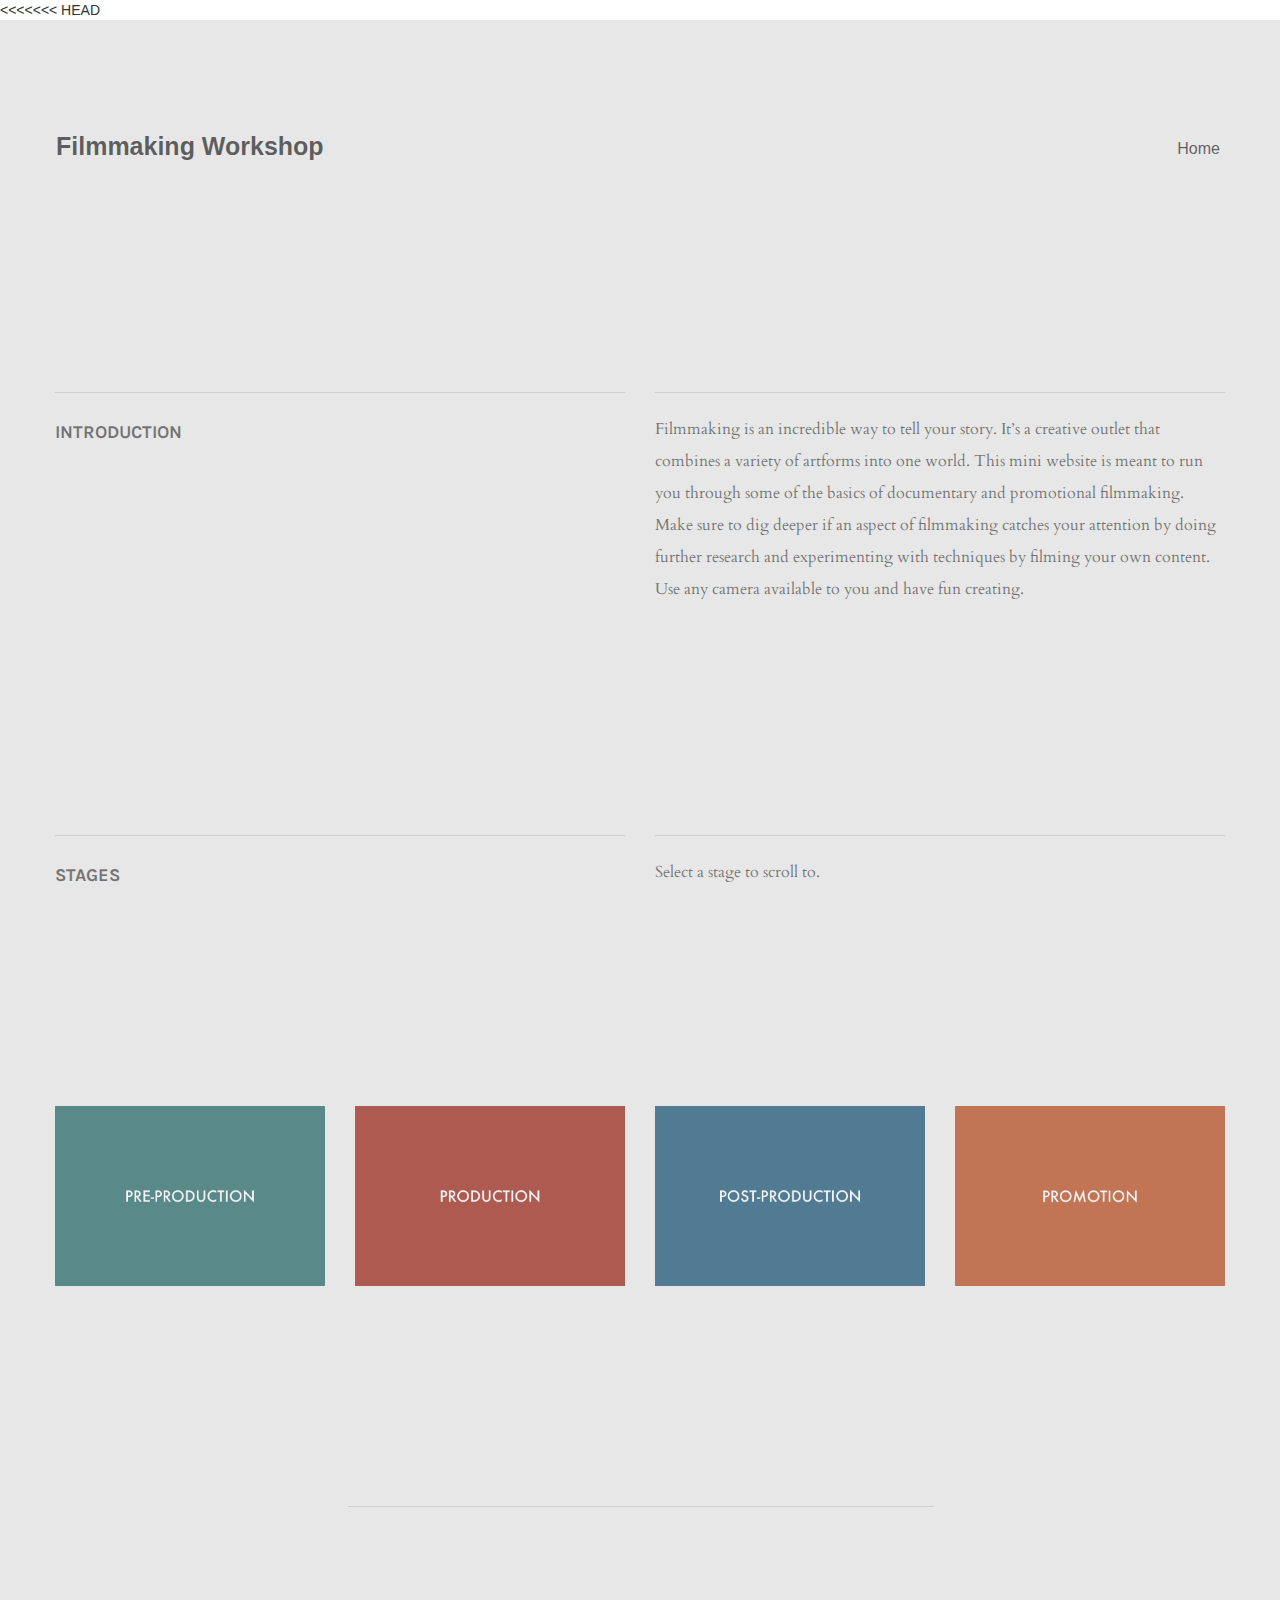
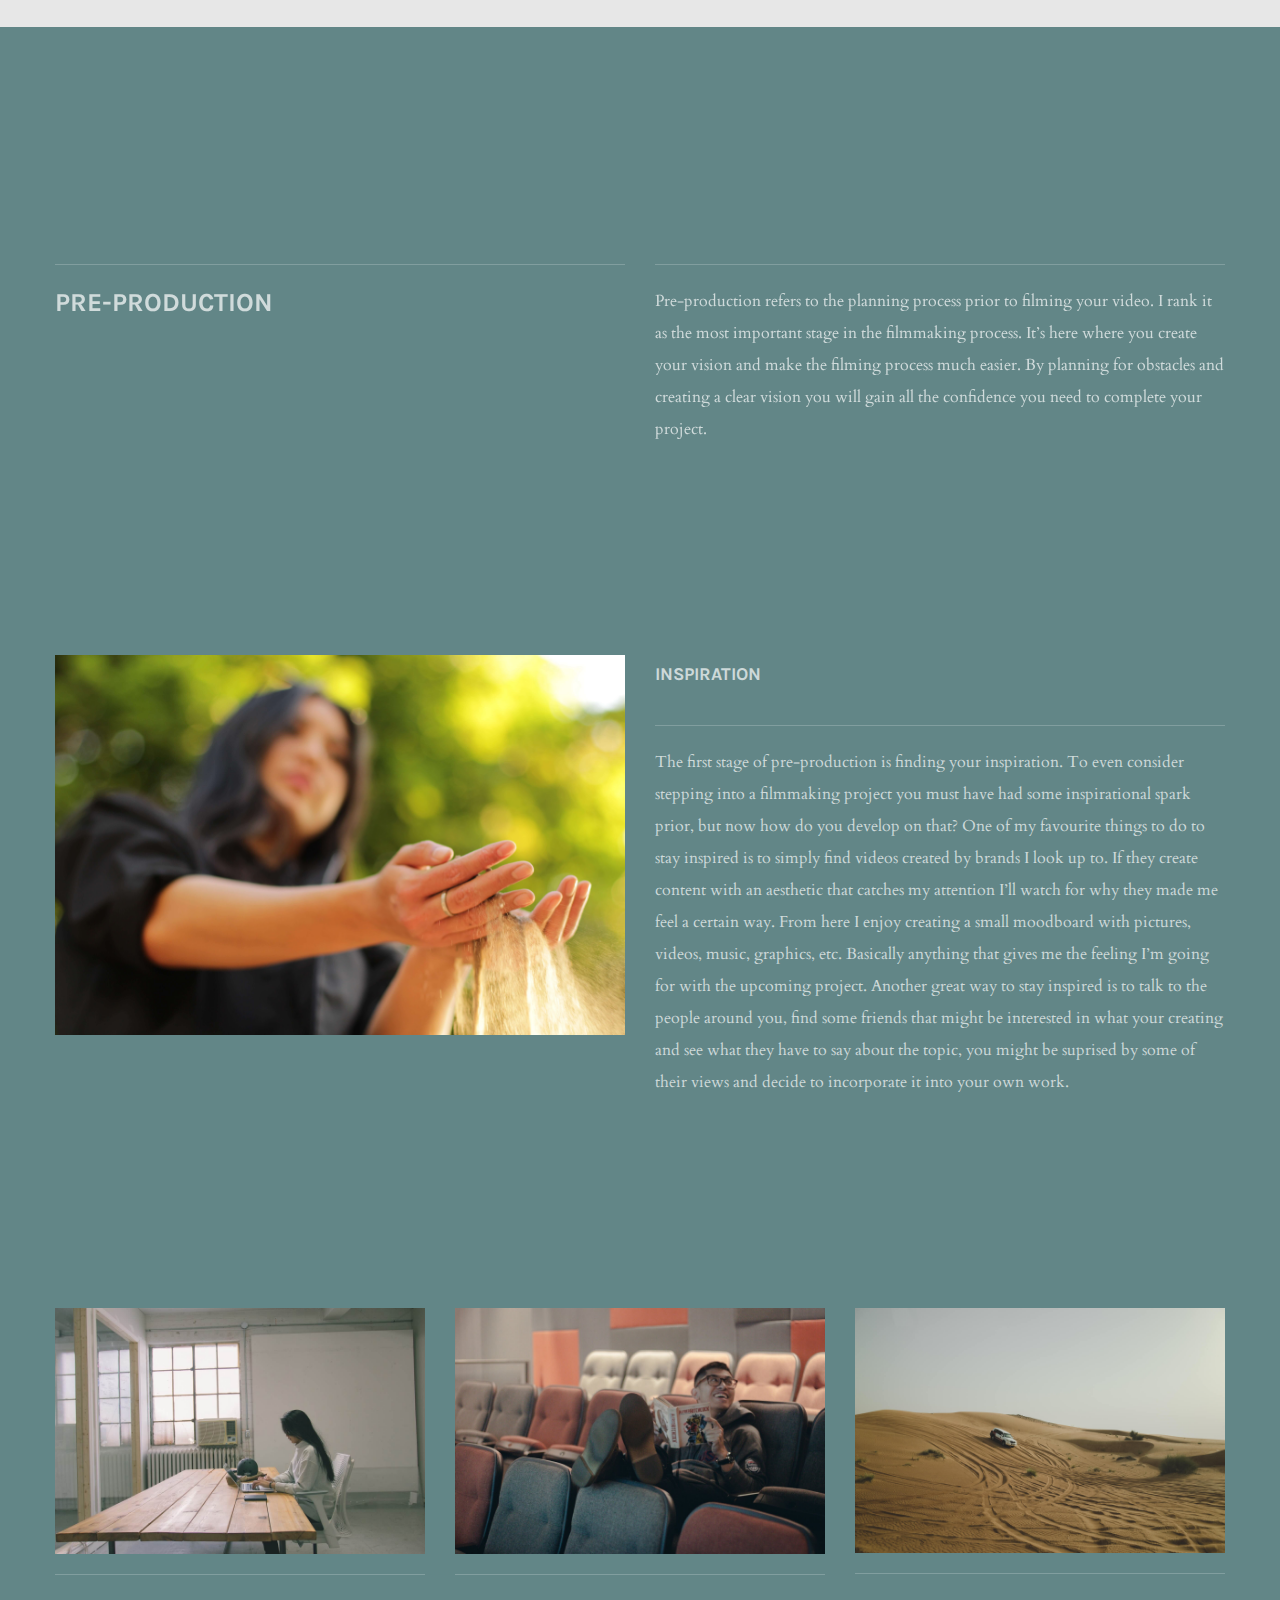
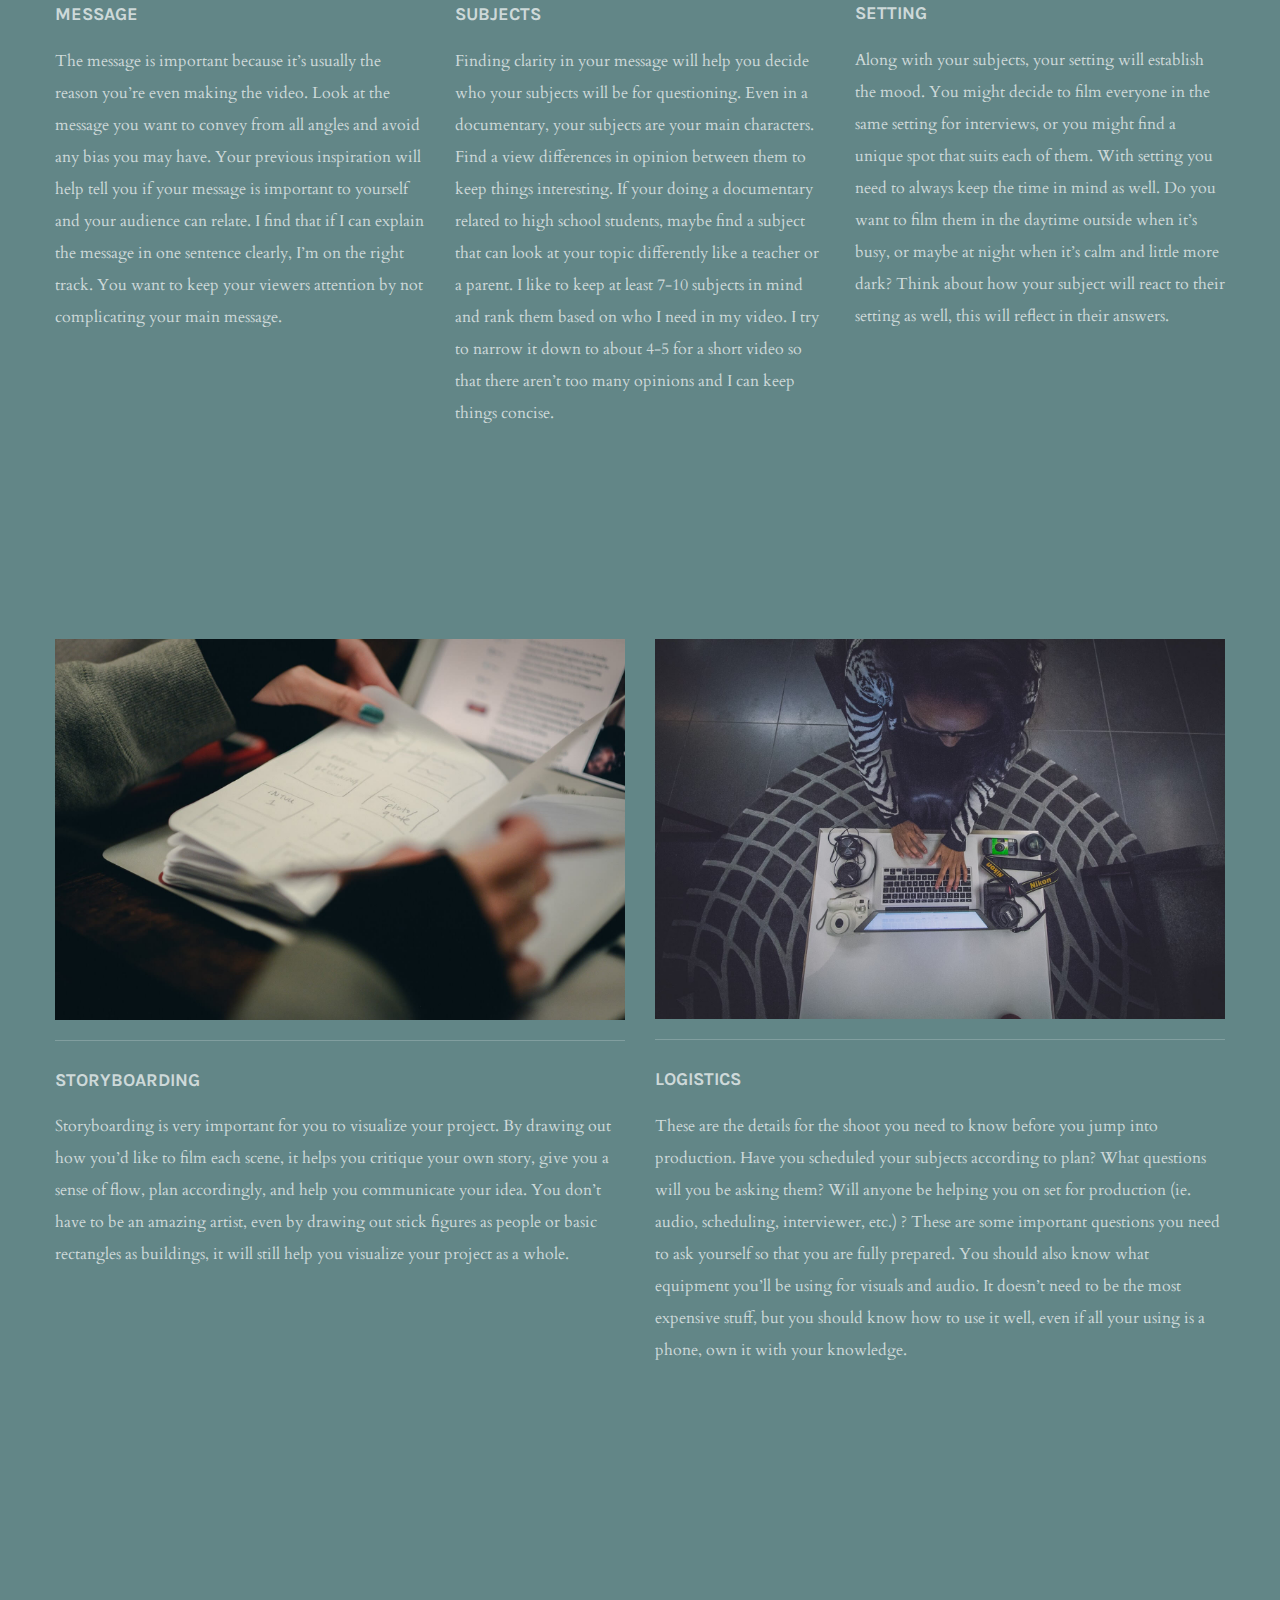
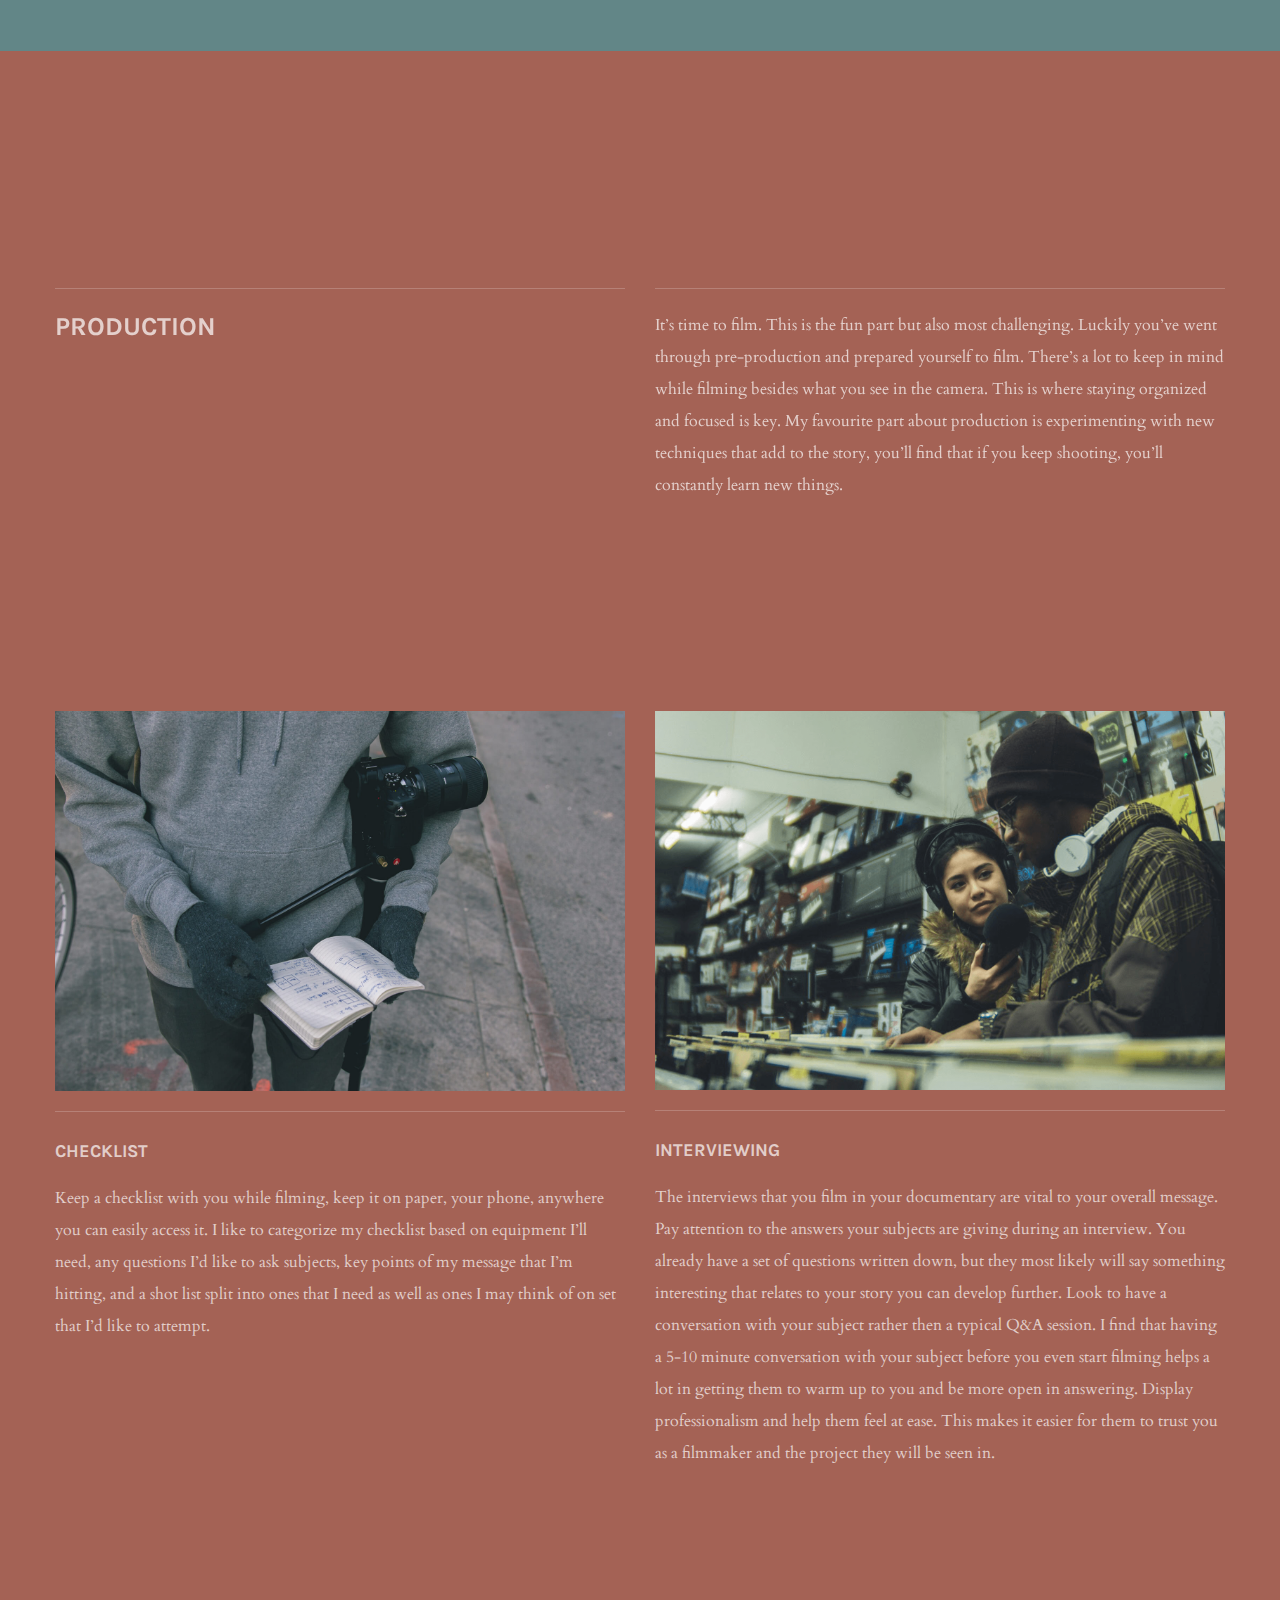
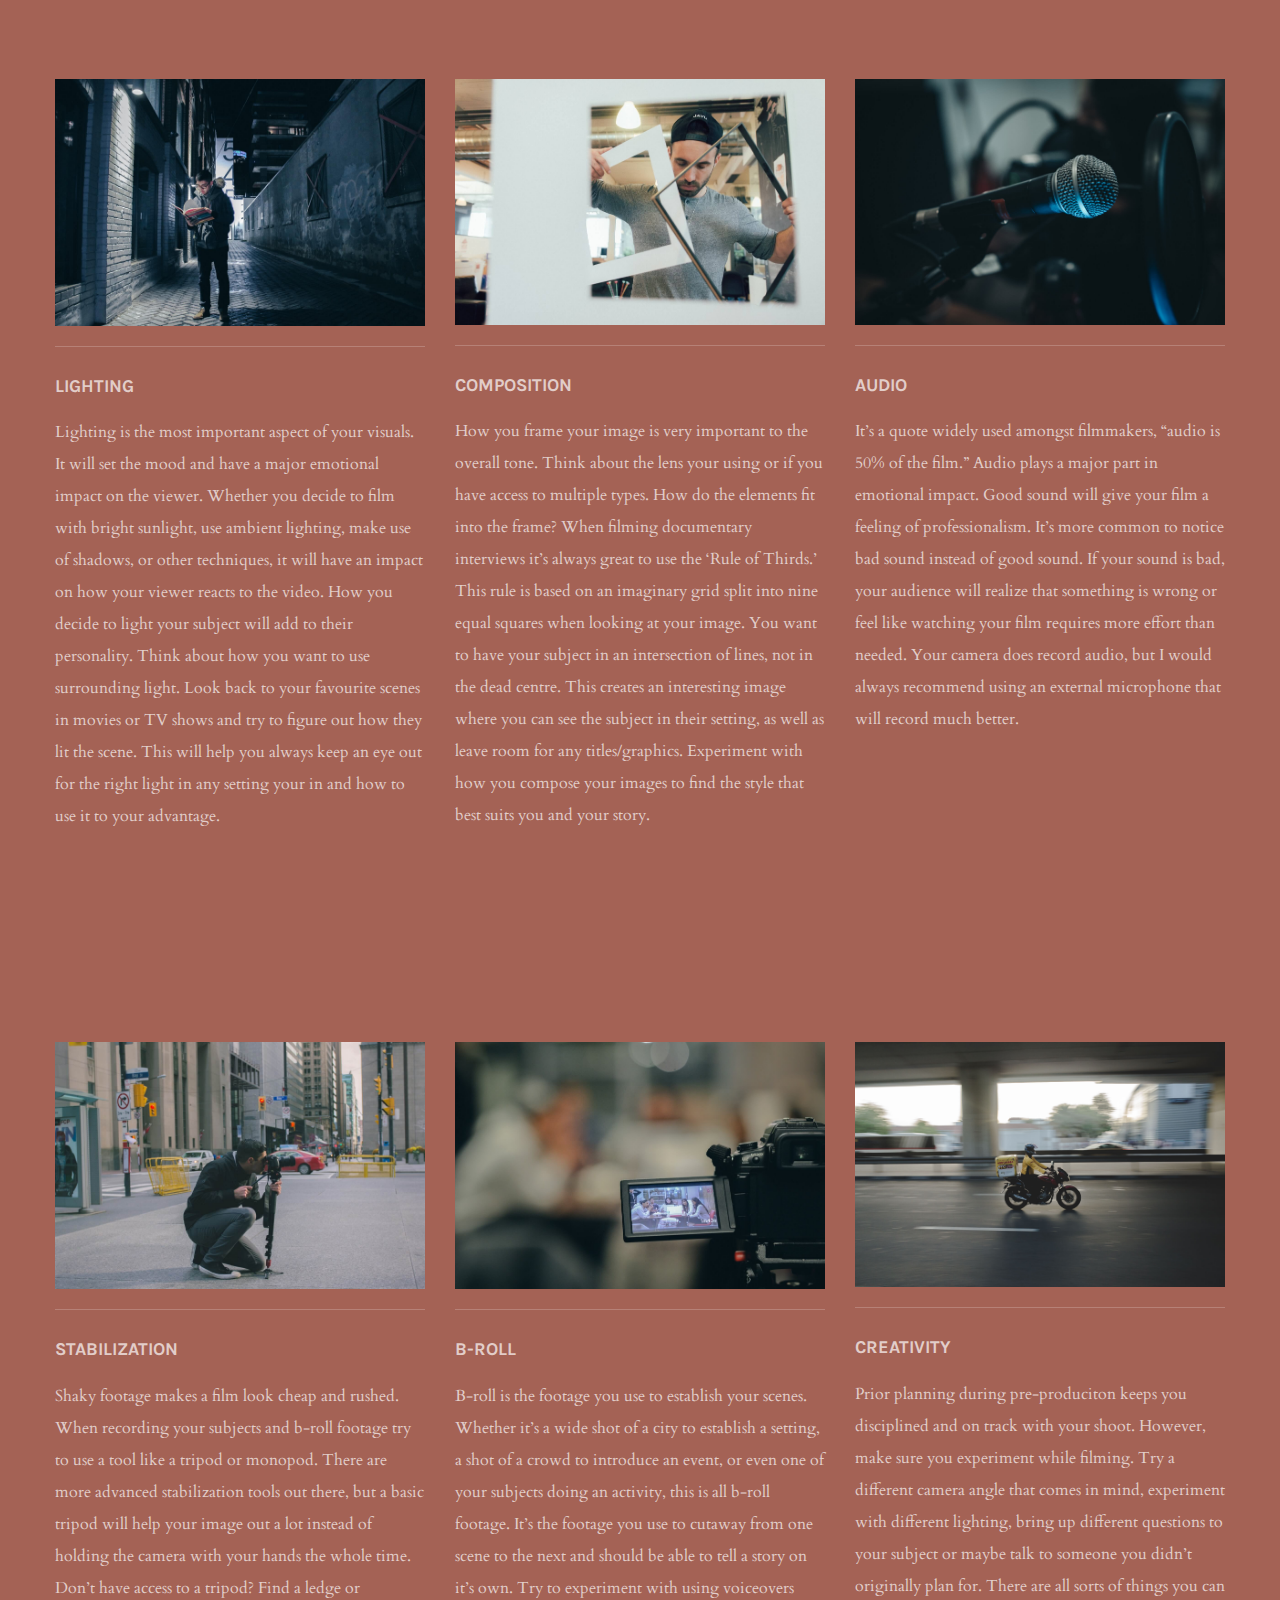
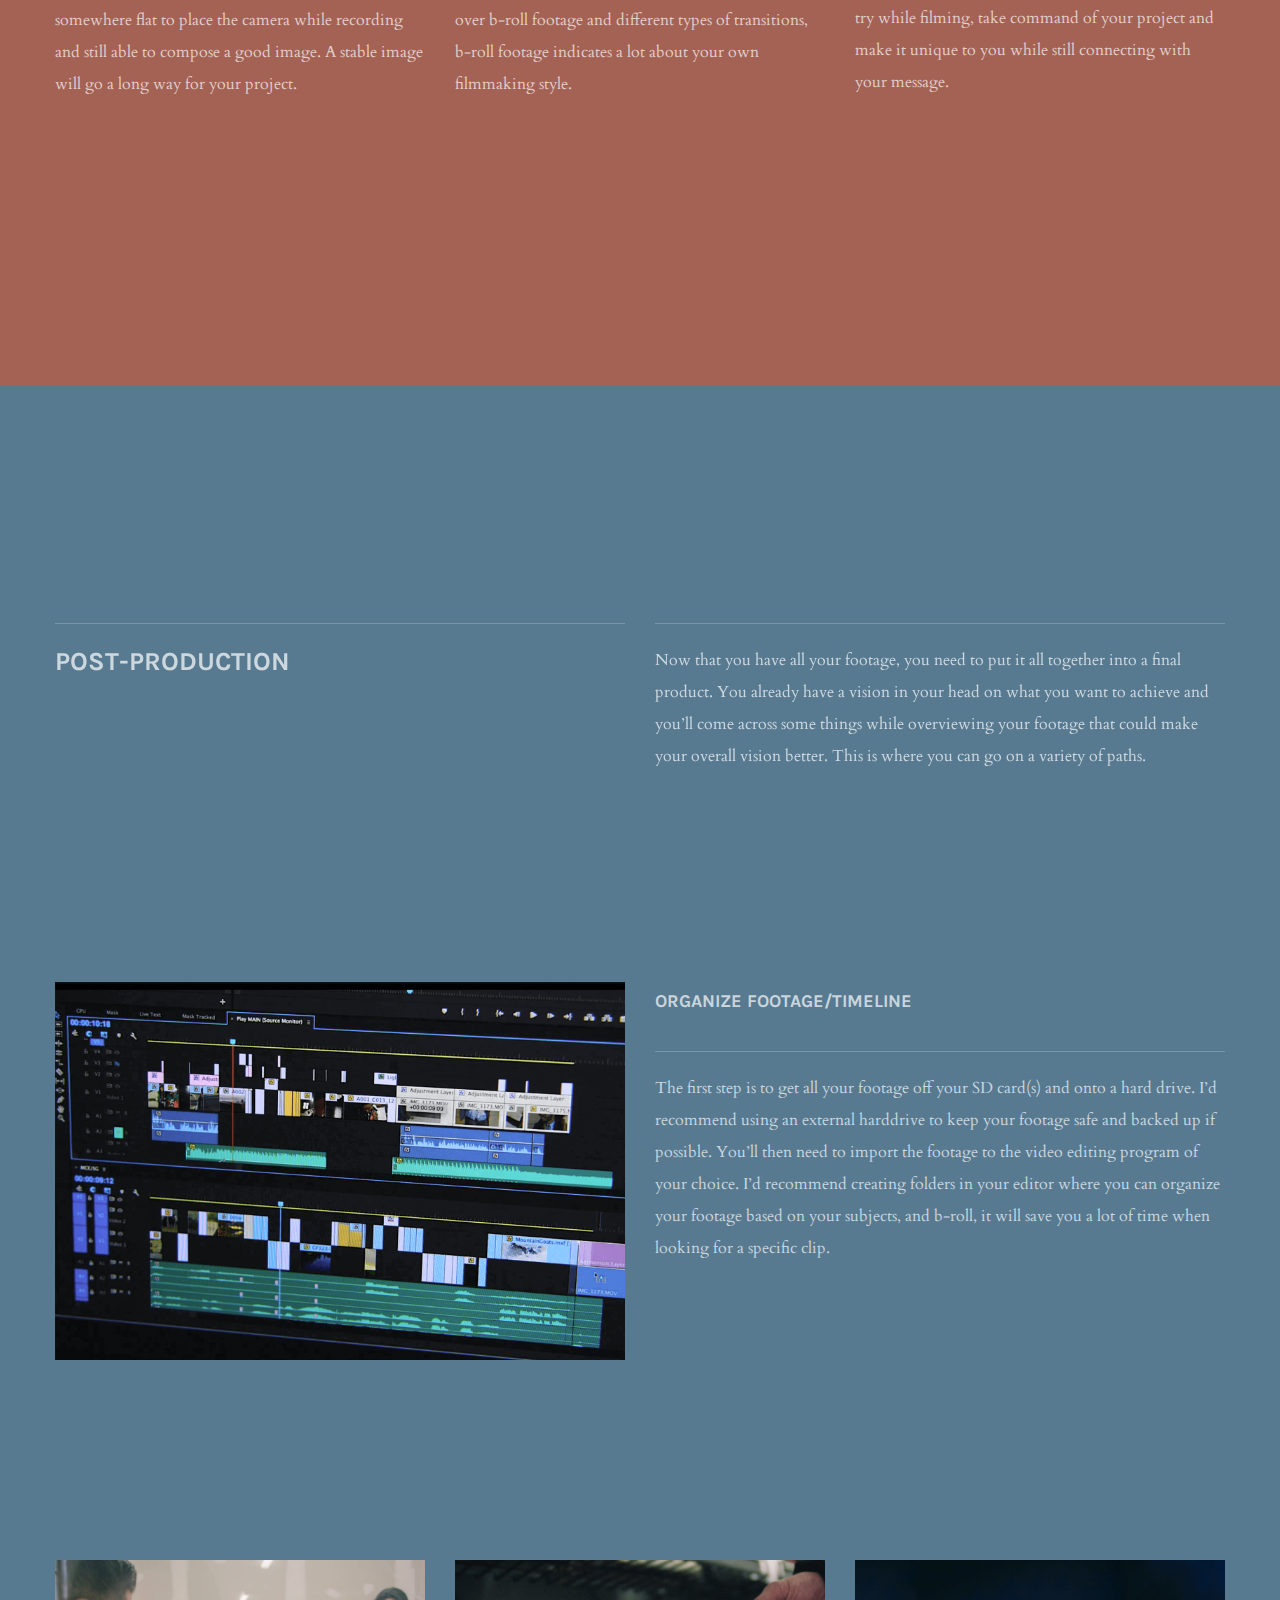
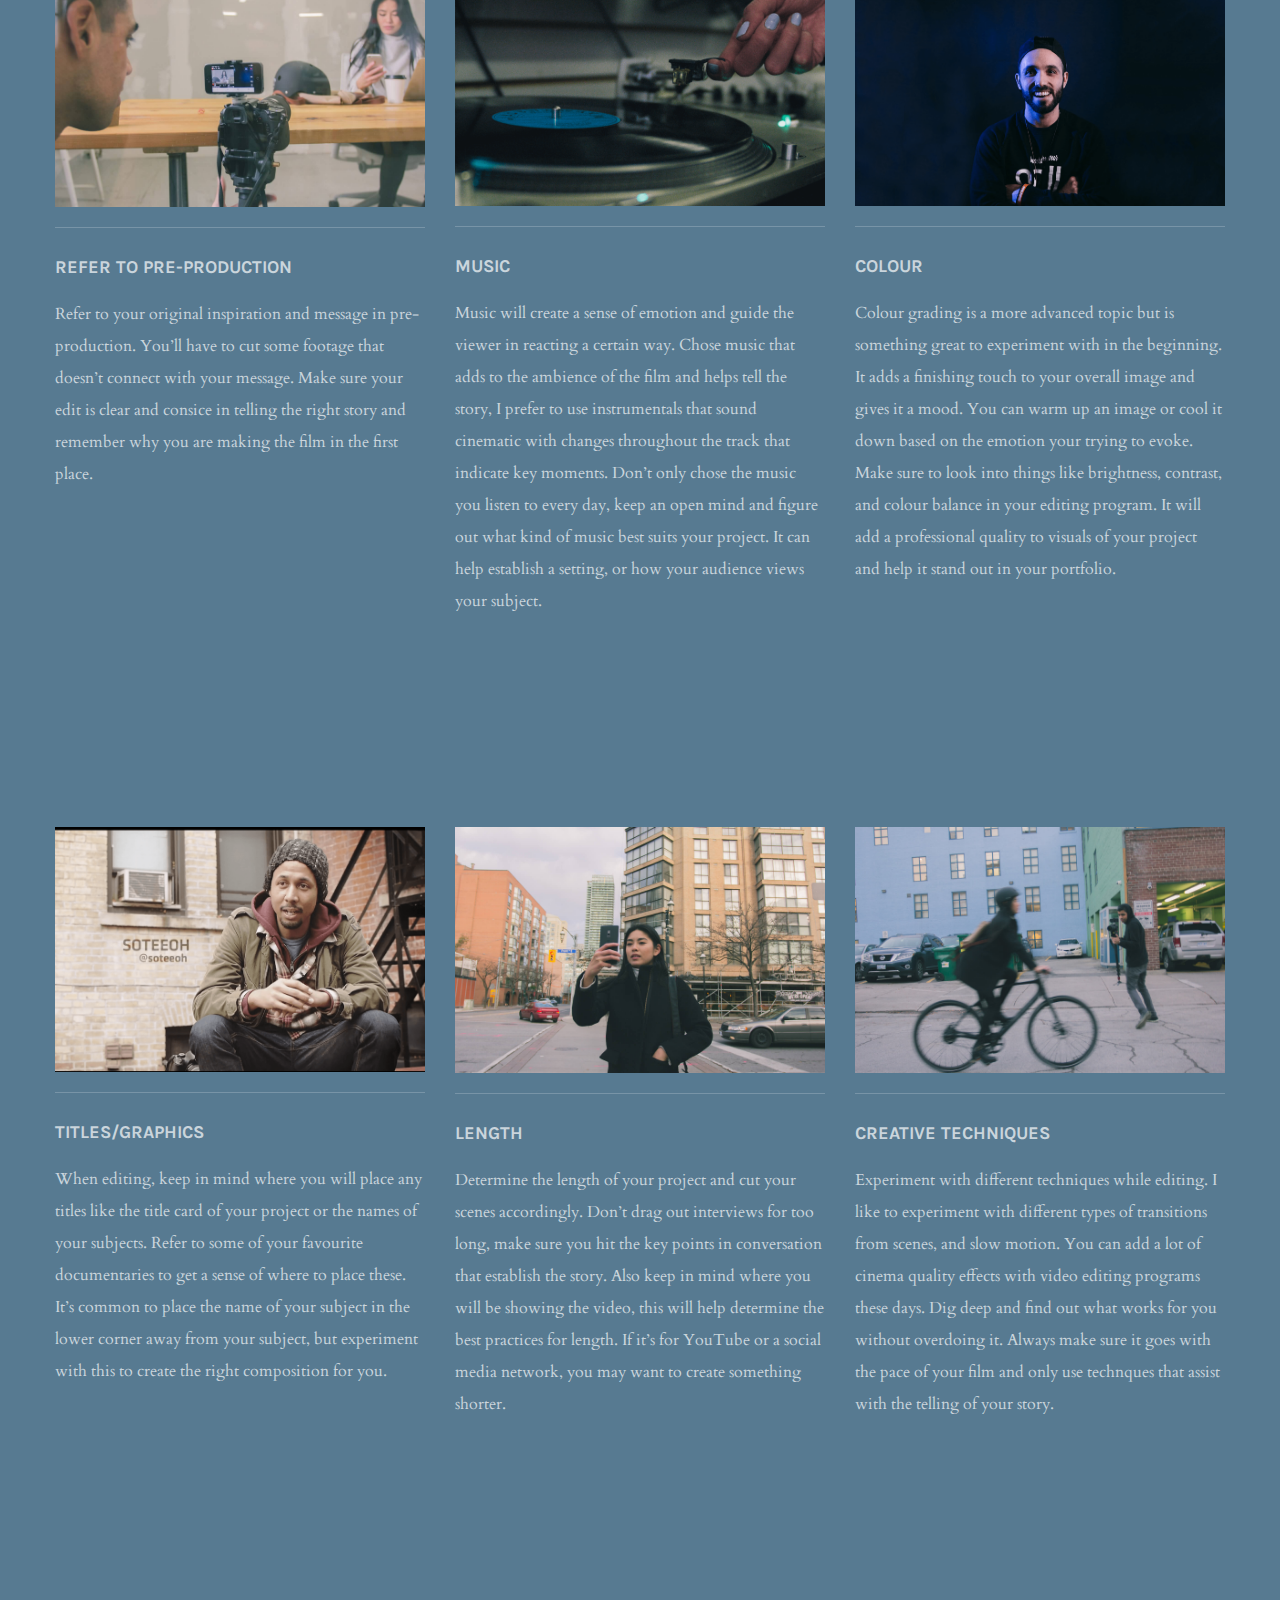
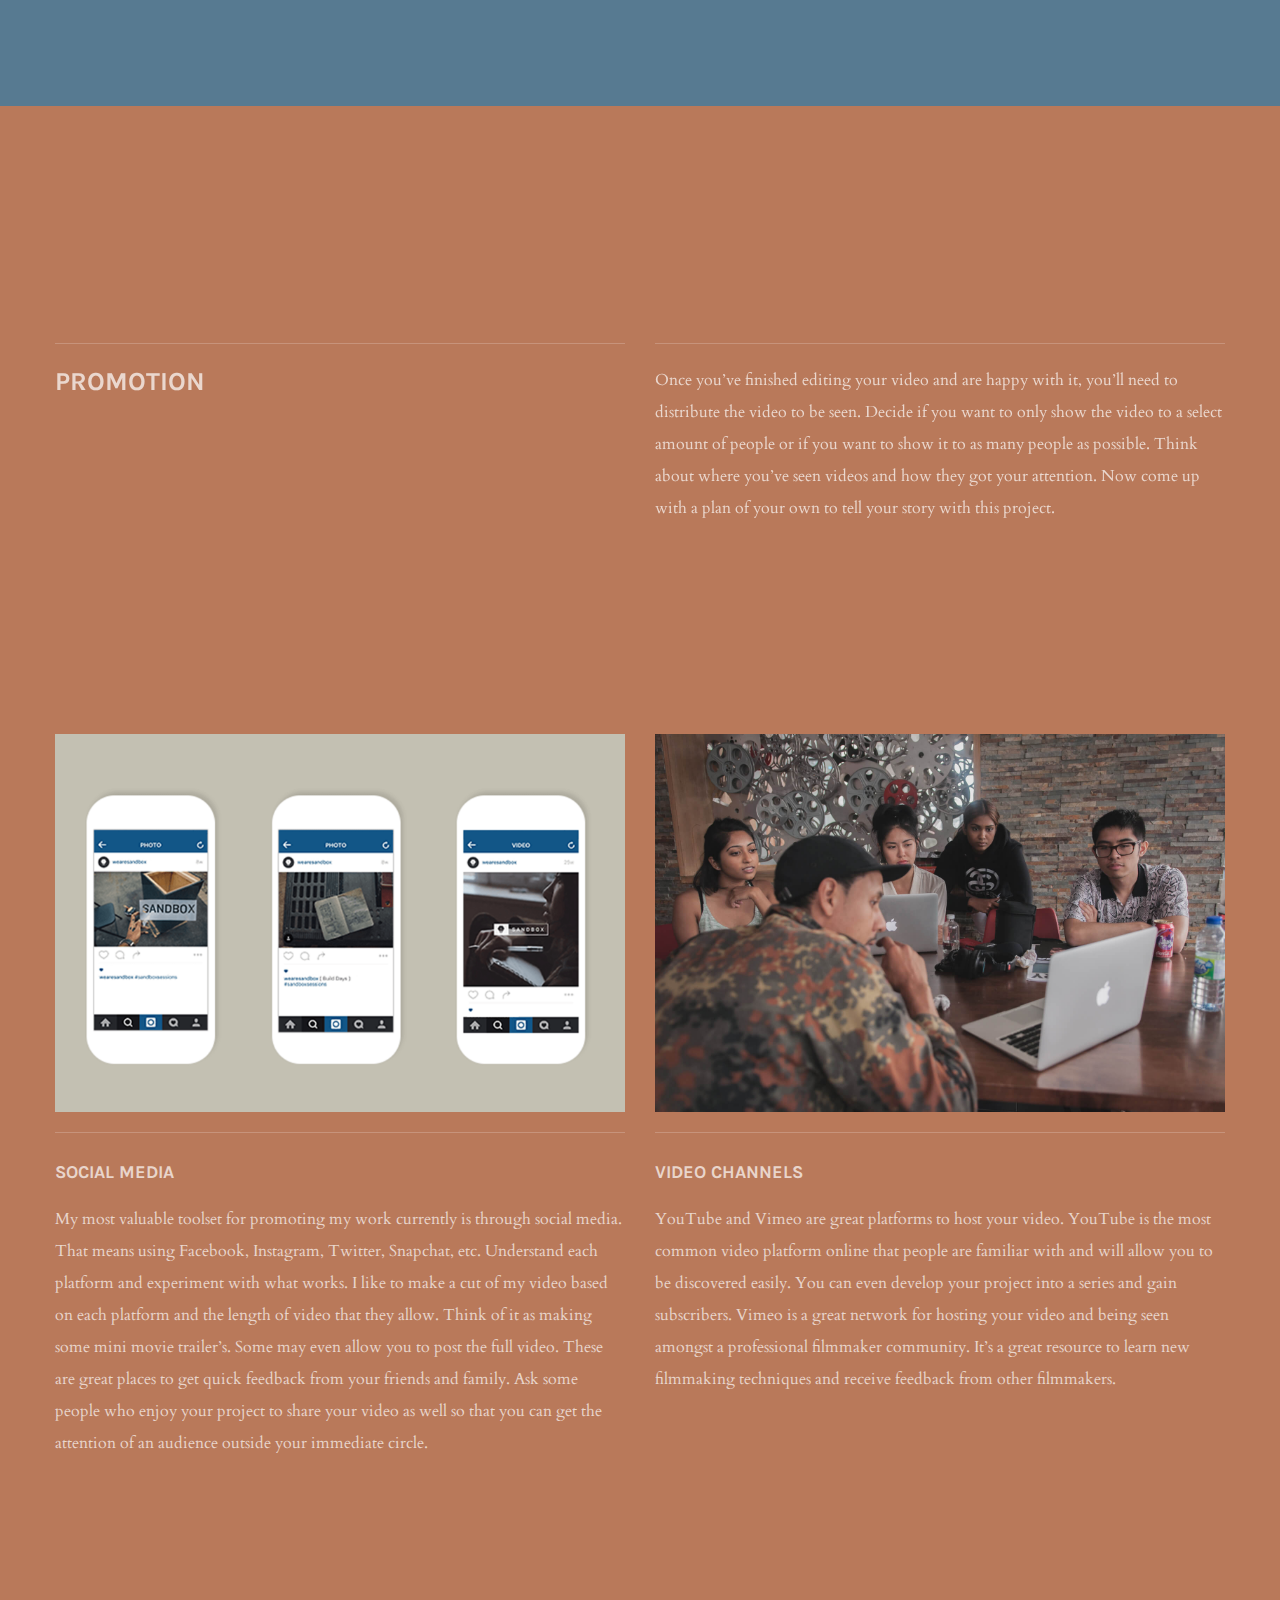
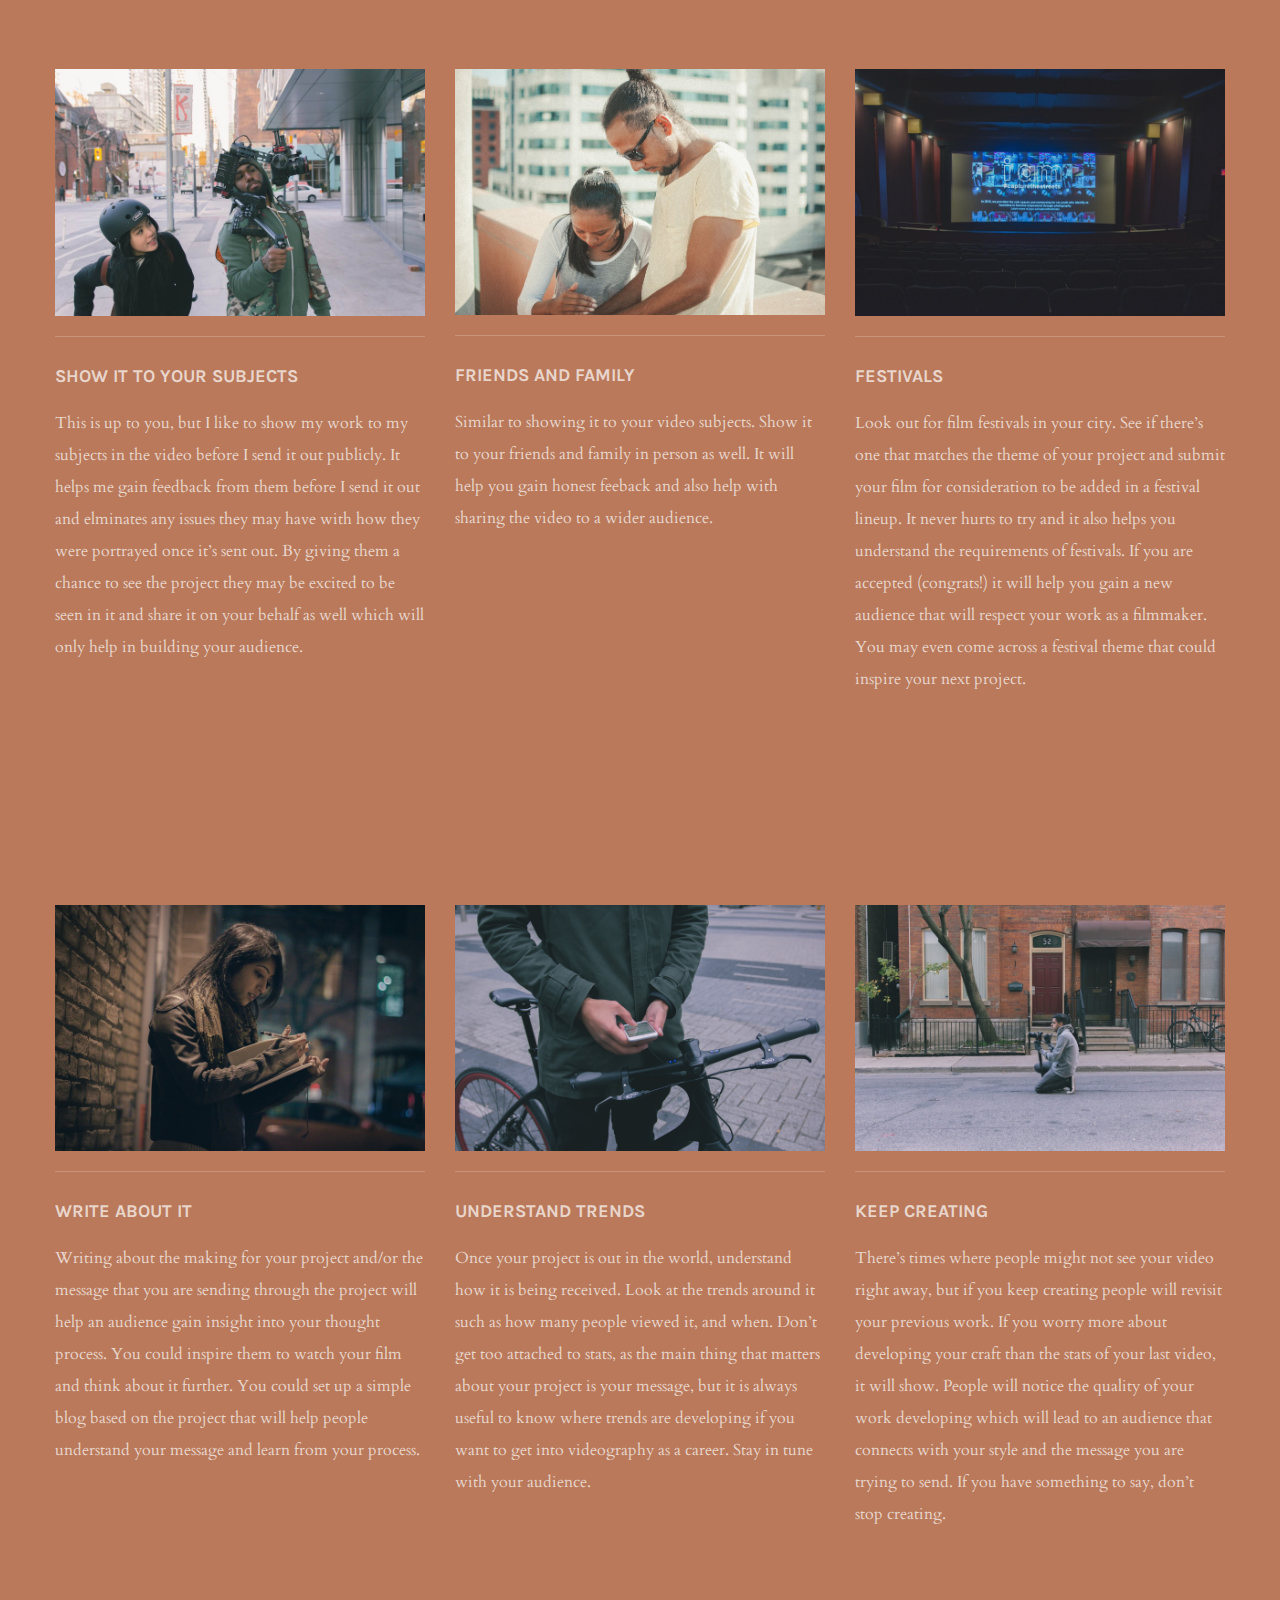
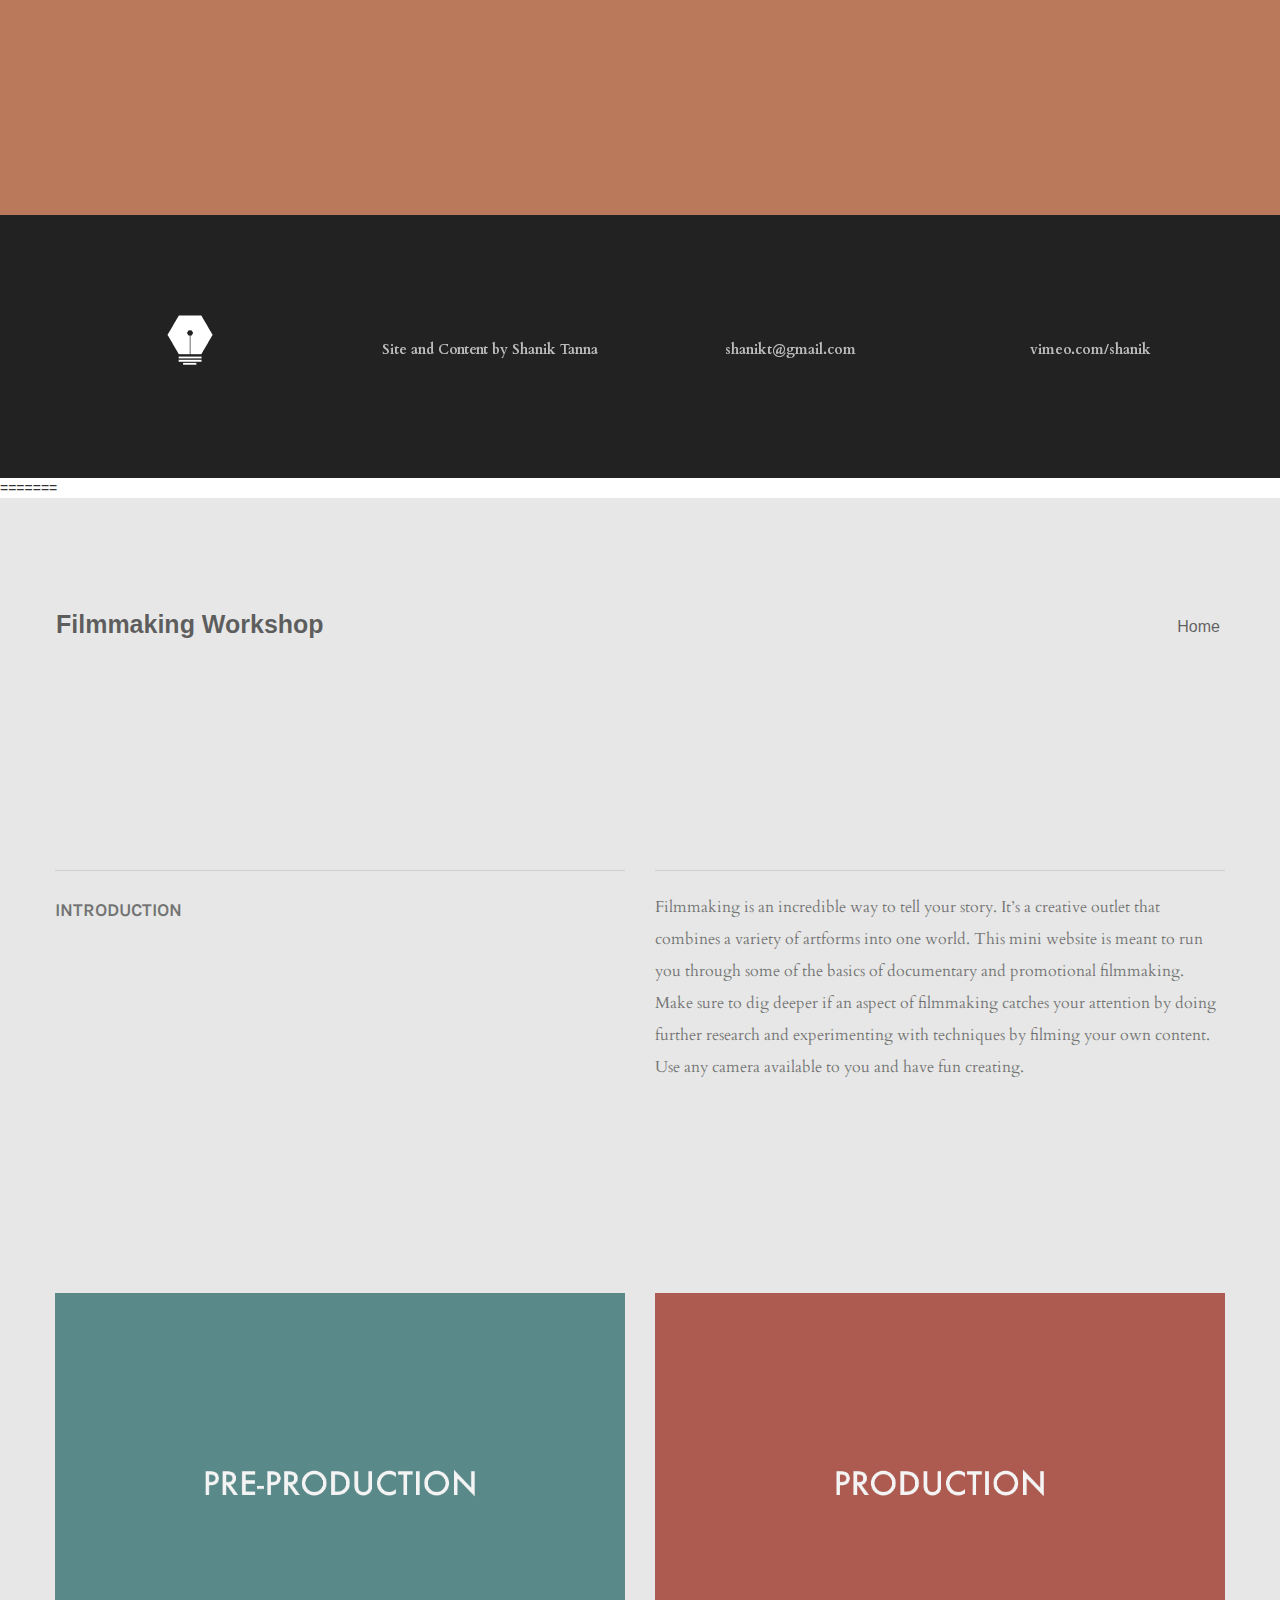
==== commit c8adb24d: "Merge remote-tracking branch 'origin/gh-pages' into gh-pages" ====
--- a/index.html
+++ b/index.html
@@ -1,3 +1,4 @@
+<<<<<<< HEAD
 <!doctype html>
 <html>
 <head>
@@ -731,3 +732,708 @@
 <!-- Google Analytics END -->
 
 </html>
+=======
+<!doctype html>
+<html>
+<head>
+    <meta charset="utf-8">
+    <meta name="keywords" content="">
+    <meta name="description" content="">
+    <meta name="viewport" content="width=device-width, initial-scale=1, user-scalable=0">
+    <link rel="shortcut icon" type="image/png" href="favicon.png" />
+    
+	<link rel="stylesheet" type="text/css" href="./css/bootstrap.min.css">
+	<link rel="stylesheet" type="text/css" href="style.css">
+	<link rel="stylesheet" href="./css/animate.min.css" /><link rel='stylesheet' href='./css/font-awesome.min.css'/><link href='http://fonts.googleapis.com/css?family=Karla:400,700&subset=latin,latin-ext' rel='stylesheet' type='text/css'>
+<link href='http://fonts.googleapis.com/css?family=Cardo&subset=latin,latin-ext' rel='stylesheet' type='text/css'>
+    
+	<script src="./js/jquery-2.1.0.min.js"></script>
+	<script src="./js/bootstrap.min.js"></script>
+	<script src="./js/blocs.min.js"></script>
+    <title>Home</title>
+
+</head>
+<body>
+<!-- Main container -->
+<div class="page-container">
+    
+<!-- bloc-0 -->
+<div class="bloc bgc-platinum l-bloc" id="bloc-0">
+	<div class="container bloc-lg">
+		<nav class="navbar row">
+			<div class="navbar-header">
+				<a class="navbar-brand pull-left" href="index.html">Filmmaking Workshop</a>
+				<button id="nav-toggle" type="button" class="ui-navbar-toggle navbar-toggle" data-toggle="collapse" data-target=".navbar-1">
+					<span class="sr-only">Toggle navigation</span><span class="icon-bar"></span><span class="icon-bar"></span><span class="icon-bar"></span>
+				</button>
+			</div>
+			<div class="collapse navbar-collapse navbar-1">
+				<ul class="site-navigation nav navbar-nav">
+					<li>
+						<a href="index.html">Home</a>
+					</li>
+				</ul>
+			</div>
+		</nav>
+	</div>
+</div>
+<!-- bloc-0 END -->
+
+<!-- bloc-1 -->
+<div class="bloc bgc-platinum-2 l-bloc" id="bloc-1">
+	<div class="container bloc-lg">
+		<div class="row">
+			<div class="col-sm-6">
+				<div class="divider-h">
+					<span class="divider"></span>
+				</div>
+				<h2 class="mg-md  header">
+					Introduction
+				</h2>
+			</div>
+			<div class="col-sm-6">
+				<div class="divider-h">
+					<span class="divider"></span>
+				</div>
+				<p class=" paragraph text-left ">
+					Filmmaking is an incredible way to tell your story. It&rsquo;s a creative outlet that combines a variety of artforms into one world. This mini website is meant to run you through some of the basics of documentary and promotional filmmaking. Make sure to dig deeper if an aspect of filmmaking catches your attention by doing further research and experimenting with techniques by filming your own content. Use any camera available to you and have fun creating.
+				</p>
+			</div>
+		</div>
+	</div>
+</div>
+<!-- bloc-1 END -->
+
+<!-- bloc-2 -->
+<div class="bloc bgc-platinum l-bloc" id="bloc-2">
+	<div class="container bloc-lg">
+		<div class="row voffset">
+			<div class="col-sm-6">
+				<a onclick="scrollToTarget('#bloc-4')"><img src="img/preproduction_.png" class="img-responsive animDelay02 picspace" /></a><a onclick="scrollToTarget('#bloc-12')"><img src="img/postproduction.png" class="img-responsive animDelay06" /></a>
+			</div>
+			<div class="col-sm-6">
+				<a onclick="scrollToTarget('#bloc-8')"><img src="img/production.png" class="img-responsive animDelay04 picspace" /></a><a onclick="scrollToTarget('#bloc-16')"><img src="img/PROMOTION.png" class="img-responsive animDelay06" /></a>
+			</div>
+		</div>
+	</div>
+</div>
+<!-- bloc-2 END -->
+
+<!-- bloc-3 -->
+<div class="bloc bgc-platinum l-bloc" id="bloc-3">
+	<div class="container bloc-lg">
+		<div class="row">
+			<div class="col-sm-12">
+				<div class="divider-h">
+					<span class="divider divider-half"></span>
+				</div>
+			</div>
+		</div>
+	</div>
+</div>
+<!-- bloc-3 END -->
+
+<!-- bloc-4 -->
+<div class="bloc bgc-aurometalsaurus d-bloc" id="bloc-4">
+	<div class="container bloc-lg">
+		<div class="row headerdiv vanishIn animSpeedFast animated">
+			<div class="col-sm-6">
+				<div class="divider-h">
+					<span class="divider"></span>
+				</div>
+				<h2 class="mg-md  bigheader">
+					Pre-Production
+				</h2>
+			</div>
+			<div class="col-sm-6">
+				<div class="divider-h">
+					<span class="divider"></span>
+				</div>
+				<p class=" paragraph">
+					Pre-production refers to the planning process prior to filming your video. I rank it as the most important stage in the filmmaking process. It&rsquo;s here where you create your vision and make the filming process much easier. By planning for obstacles and creating a clear vision you will gain all the confidence you need to complete your project.
+				</p>
+			</div>
+		</div>
+	</div>
+</div>
+<!-- bloc-4 END -->
+
+<!-- bloc-5 -->
+<div class="bloc bgc-aurometalsaurus d-bloc" id="bloc-5">
+	<div class="container bloc-lg">
+		<div class="row">
+			<div class="col-sm-6">
+				<img src="img/inspiration.JPG" class="img-responsive" />
+			</div>
+			<div class="col-sm-6">
+				<h3 class="mg-md  header">
+					INSPIRATION
+				</h3>
+				<div class="divider-h">
+					<span class="divider"></span>
+				</div>
+				<p class=" paragraph">
+					The first stage of pre-production is finding your inspiration. To even consider stepping into a filmmaking project you must have had some inspirational spark prior, but now how do you develop on that? One of my favourite things to do to stay inspired is to simply find videos created by brands I look up to. If they create content with an aesthetic that catches my attention I&rsquo;ll watch for why they made me feel a certain way. From here I enjoy creating a small moodboard with pictures, videos, music, graphics, etc. Basically anything that gives me the feeling I&rsquo;m going for with the upcoming project. Another great way to stay inspired is to talk to the people around you, find some friends that might be interested in what your creating and see what they have to say about the topic, you might be suprised by some of their views and decide to incorporate it into your own work.
+				</p>
+			</div>
+		</div>
+	</div>
+</div>
+<!-- bloc-5 END -->
+
+<!-- bloc-6 -->
+<div class="bloc bgc-aurometalsaurus d-bloc" id="bloc-6">
+	<div class="container bloc-lg">
+		<div class="row">
+			<div class="col-sm-4">
+				<img src="img/Vanhawks-30.jpg" class="img-responsive" />
+				<div class="divider-h">
+					<span class="divider"></span>
+				</div>
+				<h3 class="mg-md header">
+					MESSAGE
+				</h3>
+				<p class=" text-left paragraph">
+					The message is important because it&rsquo;s usually the reason you&rsquo;re even making the video. Look at the message you want to convey from all angles and avoid any bias you may have. Your previous inspiration will help tell you if your message is important to yourself and your audience can relate. I find that if I can explain the message in one sentence clearly, I&rsquo;m on the right track. You want to keep your viewers attention by not complicating your main message.
+				</p>
+			</div>
+			<div class="col-sm-4">
+				<img src="img/Stiir_Web_Andrew-4.jpg" class="img-responsive" />
+				<div class="divider-h">
+					<span class="divider"></span>
+				</div>
+				<h3 class="mg-md header">
+					SUBJECTS
+				</h3>
+				<p class=" paragraph">
+					Finding clarity in your message will help you decide who your subjects will be for questioning. Even in a documentary, your subjects are your main characters. Find a view differences in opinion between them to keep things interesting. If your doing a documentary related to high school students, maybe find a subject that can look at your topic differently like a teacher or a parent. I like to keep at least 7-10 subjects in mind and rank them based on who I need in my video. I try to narrow it down to about 4-5 for a short video so that there aren&rsquo;t too many opinions and I can keep things concise.
+				</p>
+			</div>
+			<div class="col-sm-4">
+				<img src="img/mumbai-1.jpg" class="img-responsive" />
+				<div class="divider-h">
+					<span class="divider"></span>
+				</div>
+				<h3 class="mg-md header">
+					SETTING
+				</h3>
+				<p class=" paragraph">
+					Along with your subjects, your setting will establish the mood. You might decide to film everyone in the same setting for interviews, or you might find a unique spot that suits each of them. With setting you need to always keep the time in mind as well. Do you want to film them in the daytime outside when it&rsquo;s busy, or maybe at night when it&rsquo;s calm and little more dark? Think about how your subject will react to their setting as well, this will reflect in their answers.
+				</p>
+			</div>
+		</div>
+	</div>
+</div>
+<!-- bloc-6 END -->
+
+<!-- bloc-7 -->
+<div class="bloc bgc-aurometalsaurus d-bloc" id="bloc-7">
+	<div class="container bloc-lg">
+		<div class="row rowspace">
+			<div class="col-sm-6">
+				<img src="img/sandbox-303.jpg" class="img-responsive" />
+				<div class="divider-h">
+					<span class="divider"></span>
+				</div>
+				<h3 class="mg-md header">
+					Storyboarding
+				</h3>
+				<p class="paragraph ">
+					Storyboarding is very important for you to visualize your project. By drawing out how you&rsquo;d like to film each scene, it helps you critique your own story, give you a sense of flow, plan accordingly, and help you communicate your idea. You don&rsquo;t have to be an amazing artist, even by drawing out stick figures as people or basic rectangles as buildings, it will still help you visualize your project as a whole.
+				</p>
+			</div>
+			<div class="col-sm-6">
+				<img src="img/sandbox-16%202.jpg" class="img-responsive" />
+				<div class="divider-h">
+					<span class="divider"></span>
+				</div>
+				<h3 class="mg-md header">
+					LOGISTICS
+				</h3>
+				<p class=" paragraph">
+					These are the details for the shoot you need to know before you jump into production. Have you scheduled your subjects according to plan? What questions will you be asking them? Will anyone be helping you on set for production (ie. audio, scheduling, interviewer, etc.) ? These are some important questions you need to ask yourself so that you are fully prepared. You should also know what equipment you&rsquo;ll be using for visuals and audio. It doesn&rsquo;t need to be the most expensive stuff, but you should know how to use it well, even if all your using is a phone, own it with your knowledge.
+				</p>
+			</div>
+		</div>
+	</div>
+</div>
+<!-- bloc-7 END -->
+
+<!-- bloc-8 -->
+<div class="bloc bgc-dark-chestnut d-bloc" id="bloc-8">
+	<div class="container bloc-lg">
+		<div class="row headerdiv vanishIn animSpeedFast animated">
+			<div class="col-sm-6">
+				<div class="divider-h">
+					<span class="divider"></span>
+				</div>
+				<h2 class="mg-md bigheader">
+					PRODUCTION
+				</h2>
+			</div>
+			<div class="col-sm-6">
+				<div class="divider-h">
+					<span class="divider"></span>
+				</div>
+				<p class=" paragraph">
+					It&rsquo;s time to film. This is the fun part but also most challenging. Luckily you&rsquo;ve went through pre-production and prepared yourself to film. There&rsquo;s a lot to keep in mind while filming besides what you see in the camera. This is where staying organized and focused is key. My favourite part about production is experimenting with new techniques that add to the story, you&rsquo;ll find that if you keep shooting, you&rsquo;ll constantly learn new things.
+				</p>
+			</div>
+		</div>
+	</div>
+</div>
+<!-- bloc-8 END -->
+
+<!-- bloc-9 -->
+<div class="bloc bgc-dark-chestnut d-bloc" id="bloc-9">
+	<div class="container bloc-lg">
+		<div class="row">
+			<div class="col-sm-6">
+				<img src="img/Vanhawks-10.jpg" class="img-responsive" />
+				<div class="divider-h">
+					<span class="divider"></span>
+				</div>
+				<h3 class="mg-md header">
+					Checklist
+				</h3>
+				<p class=" paragraph">
+					Keep a checklist with you while filming, keep it on paper, your phone, anywhere you can easily access it. I like to categorize my checklist based on equipment I&rsquo;ll need, any questions I&rsquo;d like to ask subjects, key points of my message that I&rsquo;m hitting, and a shot list split into ones that I need as well as ones I may think of on set that I&rsquo;d like to attempt.
+				</p>
+			</div>
+			<div class="col-sm-6">
+				<img src="img/sandbox-stand-85_20741232359_o.png" class="img-responsive" />
+				<div class="divider-h">
+					<span class="divider"></span>
+				</div>
+				<h3 class="mg-md header">
+					Interviewing
+				</h3>
+				<p class=" paragraph">
+					The interviews that you film in your documentary are vital to your overall message. Pay attention to the answers your subjects are giving during an interview. You already have a set of questions written down, but they most likely will say something interesting that relates to your story you can develop further. Look to have a conversation with your subject rather then a typical Q&amp;A session. I find that having a 5-10 minute conversation with your subject before you even start filming helps a lot in getting them to warm up to you and be more open in answering. Display professionalism and help them feel at ease. This makes it easier for them to trust you as a filmmaker and the project they will be seen in.
+				</p>
+			</div>
+		</div>
+	</div>
+</div>
+<!-- bloc-9 END -->
+
+<!-- bloc-10 -->
+<div class="bloc bgc-dark-chestnut d-bloc" id="bloc-10">
+	<div class="container bloc-lg">
+		<div class="row">
+			<div class="col-sm-4">
+				<img src="img/Stiir_Web_Andrew-1.jpg" class="img-responsive" />
+				<div class="divider-h">
+					<span class="divider"></span>
+				</div>
+				<h3 class="mg-md header">
+					Lighting
+				</h3>
+				<p class=" paragraph">
+					Lighting is the most important aspect of your visuals. It will set the mood and have a major emotional impact on the viewer. Whether you decide to film with bright sunlight, use ambient lighting, make use of shadows, or other techniques, it will have an impact on how your viewer reacts to the video. How you decide to light your subject will add to their personality. Think about how you want to use surrounding light. Look back to your favourite scenes in movies or TV shows and try to figure out how they lit the scene. This will help you always keep an eye out for the right light in any setting your in and how to use it to your advantage.
+				</p>
+			</div>
+			<div class="col-sm-4">
+				<img src="img/jayu_-1.jpg" class="img-responsive" />
+				<div class="divider-h">
+					<span class="divider"></span>
+				</div>
+				<h3 class="mg-md header">
+					COMPOSITION
+				</h3>
+				<p class=" paragraph">
+					How you frame your image is very important to the overall tone. Think about the lens your using or if you have access to multiple types. How do the elements fit into the frame? When filming documentary interviews it&rsquo;s always great to use the ‘Rule of Thirds.&rsquo; This rule is based on an imaginary grid split into nine equal squares when looking at your image. You want to have your subject in an intersection of lines, not in the dead centre. This creates an interesting image where you can see the subject in their setting, as well as leave room for any titles/graphics. Experiment with how you compose your images to find the style that best suits you and your story.
+				</p>
+			</div>
+			<div class="col-sm-4">
+				<img src="img/podcast-1.jpg" class="img-responsive" />
+				<div class="divider-h">
+					<span class="divider"></span>
+				</div>
+				<h3 class="mg-md header">
+					AUDIO
+				</h3>
+				<p class=" paragraph">
+					It&rsquo;s a quote widely used amongst filmmakers, “audio is 50% of the film.” Audio plays a major part in emotional impact. Good sound will give your film a feeling of professionalism. It&rsquo;s more common to notice bad sound instead of good sound. If your sound is bad, your audience will realize that something is wrong or feel like watching your film requires more effort than needed. Your camera does record audio, but I would always recommend using an external microphone that will record much better.
+				</p>
+			</div>
+		</div>
+	</div>
+</div>
+<!-- bloc-10 END -->
+
+<!-- bloc-11 -->
+<div class="bloc bgc-dark-chestnut d-bloc" id="bloc-11">
+	<div class="container bloc-lg">
+		<div class="row rowspace">
+			<div class="col-sm-4">
+				<img src="img/Vanhawks-70.jpg" class="img-responsive" />
+				<div class="divider-h">
+					<span class="divider"></span>
+				</div>
+				<h3 class="mg-md header">
+					STABILIZATION
+				</h3>
+				<p class=" paragraph">
+					Shaky footage makes a film look cheap and rushed. When recording your subjects and b-roll footage try to use a tool like a tripod or monopod. There are more advanced stabilization tools out there, but a basic tripod will help your image out a lot instead of holding the camera with your hands the whole time. Don&rsquo;t have access to a tripod? Find a ledge or somewhere flat to place the camera while recording and still able to compose a good image. A stable image will go a long way for your project.
+				</p>
+			</div>
+			<div class="col-sm-4">
+				<img src="img/sandbox-311.jpg" class="img-responsive" />
+				<div class="divider-h">
+					<span class="divider"></span>
+				</div>
+				<h3 class="mg-md header">
+					B-ROLL
+				</h3>
+				<p class=" paragraph">
+					B-roll is the footage you use to establish your scenes. Whether it&rsquo;s a wide shot of a city to establish a setting, a shot of a crowd to introduce an event, or even one of your subjects doing an activity, this is all b-roll footage. It&rsquo;s the footage you use to cutaway from one scene to the next and should be able to tell a story on it&rsquo;s own. Try to experiment with using voiceovers over b-roll footage and different types of transitions, b-roll footage indicates a lot about your own filmmaking style.
+				</p>
+			</div>
+			<div class="col-sm-4">
+				<img src="img/dubai-1-3.jpg" class="img-responsive" />
+				<div class="divider-h">
+					<span class="divider"></span>
+				</div>
+				<h3 class="mg-md header">
+					CREATIVITY
+				</h3>
+				<p class=" paragraph">
+					Prior planning during pre-produciton keeps you disciplined and on track with your shoot. However, make sure you experiment while filming. Try a different camera angle that comes in mind, experiment with different lighting, bring up different questions to your subject or maybe talk to someone you didn&rsquo;t originally plan for. There are all sorts of things you can try while filming, take command of your project and make it unique to you while still connecting with your message.
+				</p>
+			</div>
+		</div>
+	</div>
+</div>
+<!-- bloc-11 END -->
+
+<!-- bloc-12 -->
+<div class="bloc bgc-ucla-blue d-bloc" id="bloc-12">
+	<div class="container bloc-lg">
+		<div class="row headerdiv vanishIn animSpeedFast animated">
+			<div class="col-sm-6">
+				<div class="divider-h">
+					<span class="divider"></span>
+				</div>
+				<h2 class="mg-md  bigheader">
+					Post-Production
+				</h2>
+			</div>
+			<div class="col-sm-6">
+				<div class="divider-h">
+					<span class="divider"></span>
+				</div>
+				<p class=" paragraph">
+					Now that you have all your footage, you need to put it all together into a final product. You already have a vision in your head on what you want to achieve and you&rsquo;ll come across some things while overviewing your footage that could make your overall vision better. This is where you can go on a variety of paths.
+				</p>
+			</div>
+		</div>
+	</div>
+</div>
+<!-- bloc-12 END -->
+
+<!-- bloc-13 -->
+<div class="bloc bgc-ucla-blue d-bloc" id="bloc-13">
+	<div class="container bloc-lg">
+		<div class="row">
+			<div class="col-sm-6">
+				<img src="img/timeline%20(1).png" class="img-responsive" />
+			</div>
+			<div class="col-sm-6">
+				<h3 class="mg-md  header">
+					Organize footage/timeline
+				</h3>
+				<div class="divider-h">
+					<span class="divider"></span>
+				</div>
+				<p class=" paragraph">
+					The first step is to get all your footage off your SD card(s) and onto a hard drive. I&rsquo;d recommend using an external harddrive to keep your footage safe and backed up if possible. You&rsquo;ll then need to import the footage to the video editing program of your choice. I&rsquo;d recommend creating folders in your editor where you can organize your footage based on your subjects, and b-roll, it will save you a lot of time when looking for a specific clip.
+				</p>
+			</div>
+		</div>
+	</div>
+</div>
+<!-- bloc-13 END -->
+
+<!-- bloc-14 -->
+<div class="bloc bgc-ucla-blue d-bloc" id="bloc-14">
+	<div class="container bloc-lg">
+		<div class="row">
+			<div class="col-sm-4">
+				<img src="img/Vanhawks-37.jpg" class="img-responsive" />
+				<div class="divider-h">
+					<span class="divider"></span>
+				</div>
+				<h3 class="mg-md header">
+					REFER TO PRE-PRODUCTION
+				</h3>
+				<p class=" paragraph">
+					Refer to your original inspiration and message in pre-production. You&rsquo;ll have to cut some footage that doesn&rsquo;t connect with your message. Make sure your edit is clear and consice in telling the right story and remember why you are making the film in the first place.
+				</p>
+			</div>
+			<div class="col-sm-4">
+				<img src="img/music%20(1).png" class="img-responsive" />
+				<div class="divider-h">
+					<span class="divider"></span>
+				</div>
+				<h3 class="mg-md header">
+					MUSIC
+				</h3>
+				<p class=" paragraph">
+					Music will create a sense of emotion and guide the viewer in reacting a certain way. Chose music that adds to the ambience of the film and helps tell the story, I prefer to use instrumentals that sound cinematic with changes throughout the track that indicate key moments. Don&rsquo;t only chose the music you listen to every day, keep an open mind and figure out what kind of music best suits your project. It can help establish a setting, or how your audience views your subject.
+				</p>
+			</div>
+			<div class="col-sm-4">
+				<img src="img/gilad.png" class="img-responsive" />
+				<div class="divider-h">
+					<span class="divider"></span>
+				</div>
+				<h3 class="mg-md header">
+					COLOur
+				</h3>
+				<p class=" paragraph">
+					Colour grading is a more advanced topic but is something great to experiment with in the beginning. It adds a finishing touch to your overall image and gives it a mood. You can warm up an image or cool it down based on the emotion your trying to evoke. Make sure to look into things like brightness, contrast, and colour balance in your editing program. It will add a professional quality to visuals of your project and help it stand out in your portfolio.
+				</p>
+			</div>
+		</div>
+	</div>
+</div>
+<!-- bloc-14 END -->
+
+<!-- bloc-15 -->
+<div class="bloc bgc-ucla-blue d-bloc" id="bloc-15">
+	<div class="container bloc-lg">
+		<div class="row rowspace">
+			<div class="col-sm-4">
+				<img src="img/lowerthirds.png" class="img-responsive" />
+				<div class="divider-h">
+					<span class="divider"></span>
+				</div>
+				<h3 class="mg-md header">
+					TITLES/GRAPHICS
+				</h3>
+				<p class="paragraph ">
+					When editing, keep in mind where you will place any titles like the title card of your project or the names of your subjects. Refer to some of your favourite documentaries to get a sense of where to place these. It&rsquo;s common to place the name of your subject in the lower corner away from your subject, but experiment with this to create the right composition for you.
+				</p>
+			</div>
+			<div class="col-sm-4">
+				<img src="img/Vanhawks-62.jpg" class="img-responsive" />
+				<div class="divider-h">
+					<span class="divider"></span>
+				</div>
+				<h3 class="mg-md header">
+					LENGTH
+				</h3>
+				<p class="paragraph ">
+					Determine the length of your project and cut your scenes accordingly. Don&rsquo;t drag out interviews for too long, make sure you hit the key points in conversation that establish the story. Also keep in mind where you will be showing the video, this will help determine the best practices for length. If it&rsquo;s for YouTube or a social media network, you may want to create something shorter.
+				</p>
+			</div>
+			<div class="col-sm-4">
+				<img src="img/Vanhawks-52.jpg" class="img-responsive" />
+				<div class="divider-h">
+					<span class="divider"></span>
+				</div>
+				<h3 class="mg-md header">
+					CREATIVE TECHNIQUES
+				</h3>
+				<p class="paragraph ">
+					Experiment with different techniques while editing. I like to experiment with different types of transitions from scenes, and slow motion. You can add a lot of cinema quality effects with video editing programs these days. Dig deep and find out what works for you without overdoing it. Always make sure it goes with the pace of your film and only use technques that assist with the telling of your story.
+				</p>
+			</div>
+		</div>
+	</div>
+</div>
+<!-- bloc-15 END -->
+
+<!-- bloc-16 -->
+<div class="bloc bgc-café-au-lait d-bloc" id="bloc-16">
+	<div class="container bloc-lg">
+		<div class="row headerdiv vanishIn animSpeedFast animated">
+			<div class="col-sm-6">
+				<div class="divider-h">
+					<span class="divider"></span>
+				</div>
+				<h2 class="mg-md  bigheader">
+					PROMOTION
+				</h2>
+			</div>
+			<div class="col-sm-6">
+				<div class="divider-h">
+					<span class="divider"></span>
+				</div>
+				<p class=" paragraph">
+					Once you&rsquo;ve finished editing your video and are happy with it, you&rsquo;ll need to distribute the video to be seen. Decide if you want to only show the video to a select amount of people or if you want to show it to as many people as possible. Think about where you&rsquo;ve seen videos and how they got your attention. Now come up with a plan of your own to tell your story with this project.
+				</p>
+			</div>
+		</div>
+	</div>
+</div>
+<!-- bloc-16 END -->
+
+<!-- bloc-17 -->
+<div class="bloc bgc-café-au-lait d-bloc" id="bloc-17">
+	<div class="container bloc-lg">
+		<div class="row">
+			<div class="col-sm-6">
+				<img src="img/social.png" class="img-responsive" />
+				<div class="divider-h">
+					<span class="divider"></span>
+				</div>
+				<h3 class="mg-md  header">
+					SOCIAL MEDIA
+				</h3>
+				<p class=" paragraph">
+					My most valuable toolset for promoting my work currently is through social media. That means using Facebook, Instagram, Twitter, Snapchat, etc. Understand each platform and experiment with what works. I like to make a cut of my video based on each platform and the length of video that they allow. Think of it as making some mini movie trailer&rsquo;s. Some may even allow you to post the full video. These are great places to get quick feedback from your friends and family. Ask some people who enjoy your project to share your video as well so that you can get the attention of an audience outside your immediate circle.
+				</p>
+			</div>
+			<div class="col-sm-6">
+				<img src="img/1-1.jpg" class="img-responsive" />
+				<div class="divider-h">
+					<span class="divider"></span>
+				</div>
+				<h3 class="mg-md  header">
+					VIDEO CHANNELS
+				</h3>
+				<p class=" paragraph">
+					YouTube and Vimeo are great platforms to host your video. YouTube is the most common video platform online that people are familiar with and will allow you to be discovered easily. You can even develop your project into a series and gain subscribers. Vimeo is a great network for hosting your video and being seen amongst a professional filmmaker community. It&rsquo;s a great resource to learn new filmmaking techniques and receive feedback from other filmmakers.
+				</p>
+			</div>
+		</div>
+	</div>
+</div>
+<!-- bloc-17 END -->
+
+<!-- bloc-18 -->
+<div class="bloc bgc-café-au-lait d-bloc" id="bloc-18">
+	<div class="container bloc-lg">
+		<div class="row">
+			<div class="col-sm-4">
+				<img src="img/Vanhawks-24.jpg" class="img-responsive" />
+				<div class="divider-h">
+					<span class="divider"></span>
+				</div>
+				<h3 class="mg-md  header">
+					Show it to your subjects
+				</h3>
+				<p class=" paragraph">
+					This is up to you, but I like to show my work to my subjects in the video before I send it out publicly. It helps me gain feedback from them before I send it out and elminates any issues they may have with how they were portrayed once it&rsquo;s sent out. By giving them a chance to see the project they may be excited to be seen in it and share it on your behalf as well which will only help in building your audience.
+				</p>
+			</div>
+			<div class="col-sm-4">
+				<img src="img/sbshoot2-15.jpg" class="img-responsive" />
+				<div class="divider-h">
+					<span class="divider"></span>
+				</div>
+				<h3 class="mg-md  header">
+					friends and family
+				</h3>
+				<p class=" paragraph">
+					Similar to showing it to your video subjects. Show it to your friends and family in person as well. It will help you gain honest feeback and also help with sharing the video to a wider audience.
+				</p>
+			</div>
+			<div class="col-sm-4">
+				<img src="img/ff_installation_build-70.jpg" class="img-responsive" />
+				<div class="divider-h">
+					<span class="divider"></span>
+				</div>
+				<h3 class="mg-md  header">
+					festivals
+				</h3>
+				<p class=" paragraph">
+					Look out for film festivals in your city. See if there&rsquo;s one that matches the theme of your project and submit your film for consideration to be added in a festival lineup. It never hurts to try and it also helps you understand the requirements of festivals. If you are accepted (congrats!) it will help you gain a new audience that will respect your work as a filmmaker. You may even come across a festival theme that could inspire your next project.
+				</p>
+			</div>
+		</div>
+	</div>
+</div>
+<!-- bloc-18 END -->
+
+<!-- bloc-19 -->
+<div class="bloc bgc-café-au-lait d-bloc" id="bloc-19">
+	<div class="container bloc-lg">
+		<div class="row rowspace">
+			<div class="col-sm-4">
+				<img src="img/Web-21-3.jpg" class="img-responsive" />
+				<div class="divider-h">
+					<span class="divider"></span>
+				</div>
+				<h3 class="mg-md  header">
+					write about it
+				</h3>
+				<p class="paragraph ">
+					Writing about the making for your project and/or the message that you are sending through the project will help an audience gain insight into your thought process. You could inspire them to watch your film and think about it further. You could set up a simple blog based on the project that will help people understand your message and learn from your process.
+				</p>
+			</div>
+			<div class="col-sm-4">
+				<img src="img/Vanhawks-85.jpg" class="img-responsive" />
+				<div class="divider-h">
+					<span class="divider"></span>
+				</div>
+				<h3 class="mg-md  header">
+					understand trends
+				</h3>
+				<p class="paragraph ">
+					Once your project is out in the world, understand how it is being received. Look at the trends around it such as how many people viewed it, and when. Don&rsquo;t get too attached to stats, as the main thing that matters about your project is your message, but it is always useful to know where trends are developing if you want to get into videography as a career. Stay in tune with your audience.
+				</p>
+			</div>
+			<div class="col-sm-4">
+				<img src="img/Vanhawks-16.jpg" class="img-responsive" />
+				<div class="divider-h">
+					<span class="divider"></span>
+				</div>
+				<h3 class="mg-md  header">
+					keep creating
+				</h3>
+				<p class="paragraph ">
+					There&rsquo;s times where people might not see your video right away, but if you keep creating people will revisit your previous work. If you worry more about developing your craft than the stats of your last video, it will show. People will notice the quality of your work developing which will lead to an audience that connects with your style and the message you are trying to send. If you have something to say, don&rsquo;t stop creating.
+				</p>
+			</div>
+		</div>
+	</div>
+</div>
+<!-- bloc-19 END -->
+
+<!-- ScrollToTop Button -->
+<a class="bloc-button btn btn-d scrollToTop" onclick="scrollToTarget('1')"><span class="fa fa-chevron-up"></span></a>
+<!-- ScrollToTop Button END-->
+
+
+<!-- Footer - bloc-20 -->
+<div class="bloc bgc-dark-jungle-green d-bloc" id="bloc-20">
+	<div class="container bloc-lg">
+		<div class="row">
+			<div class="col-sm-3">
+				<img src="img/sandwhite.png" class="center-block mg-sm" width="50" height="50" />
+			</div>
+			<div class="col-sm-3">
+				<h3 class="mg-md foottext  text-center">
+					Site and Content by Shanik Tanna
+				</h3>
+			</div>
+			<div class="col-sm-3">
+				<h3 class="mg-md foottext  text-center">
+					shanikt@gmail.com
+				</h3>
+			</div>
+			<div class="col-sm-3">
+				<h3 class="mg-md foottext  text-center">
+					vimeo.com/shanikt
+					instagram.com/shanikt
+				</h3>
+			</div>
+		</div>
+	</div>
+</div>
+<!-- Footer - bloc-20 END -->
+</div>
+<!-- Main container END -->
+    
+
+</body>
+    
+<!-- Google Analytics -->
+ 
+<!-- Google Analytics END -->
+
+</html>
+>>>>>>> origin/gh-pages
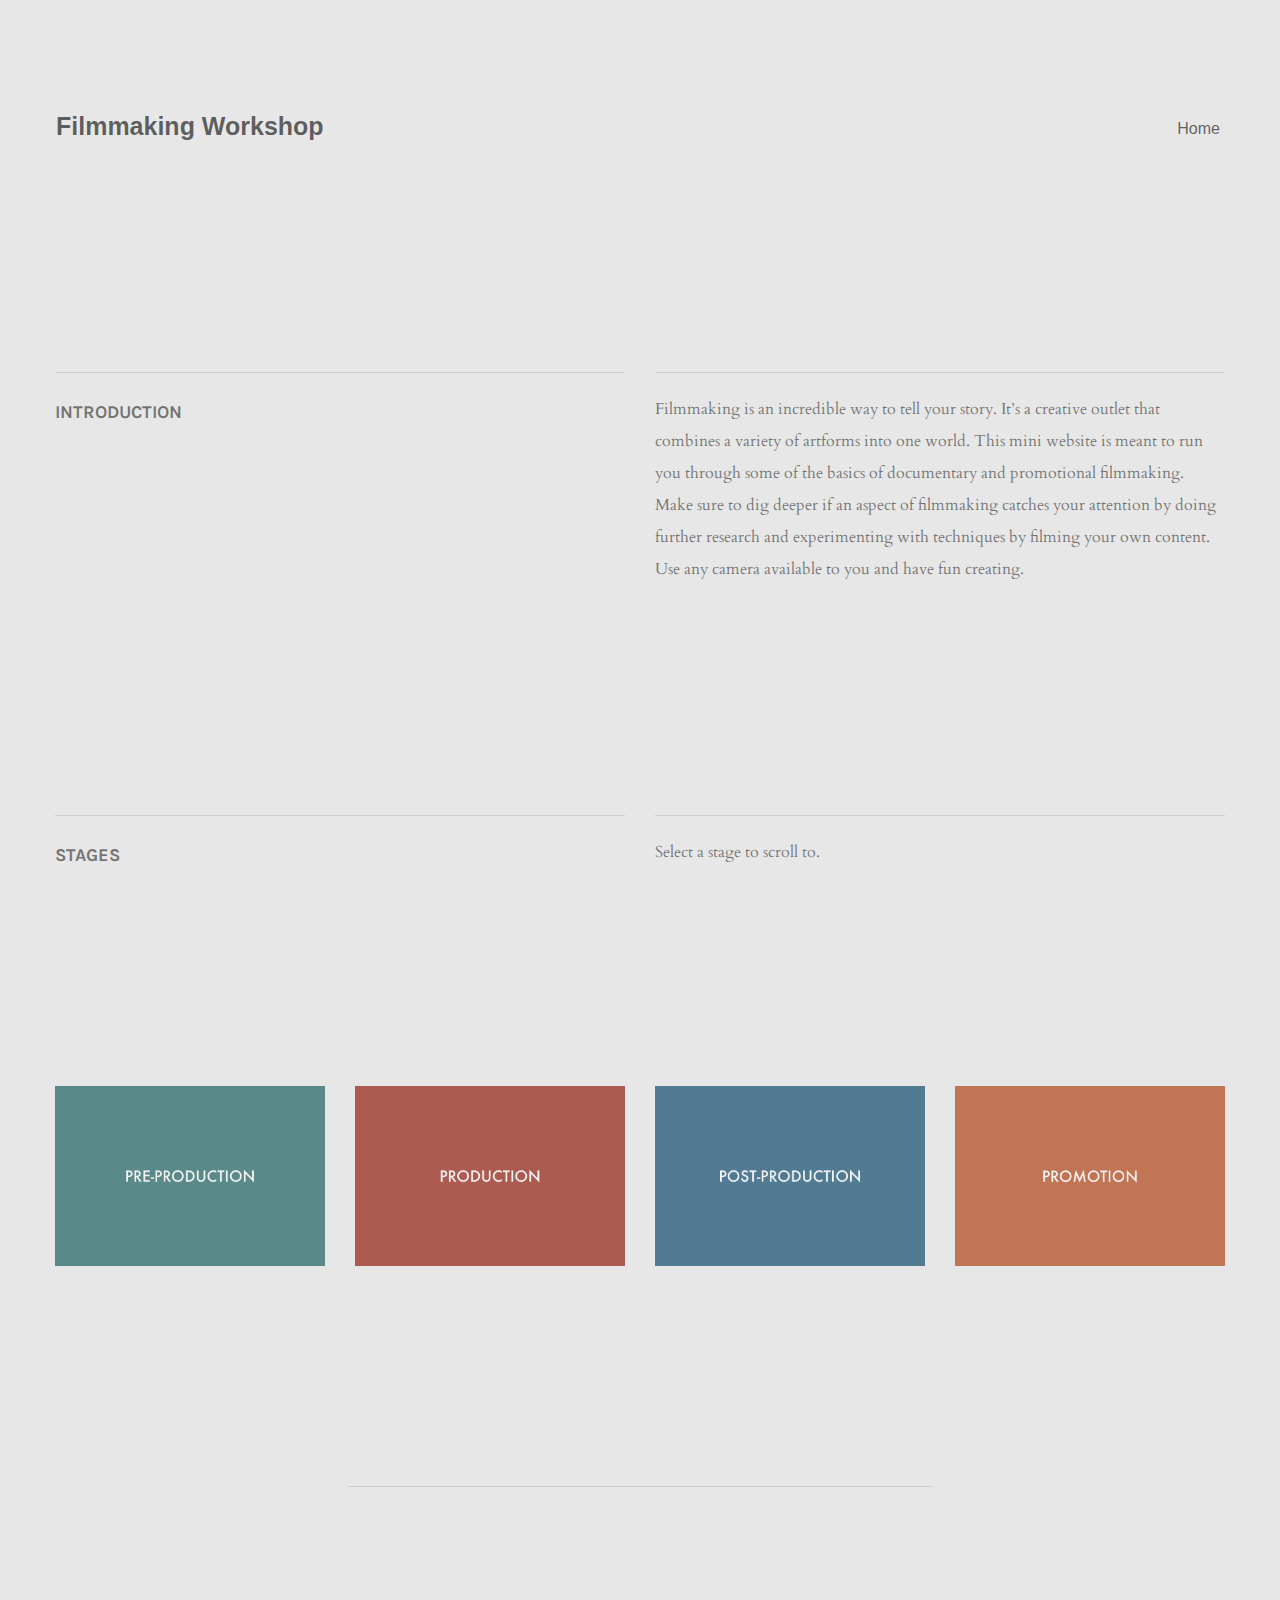
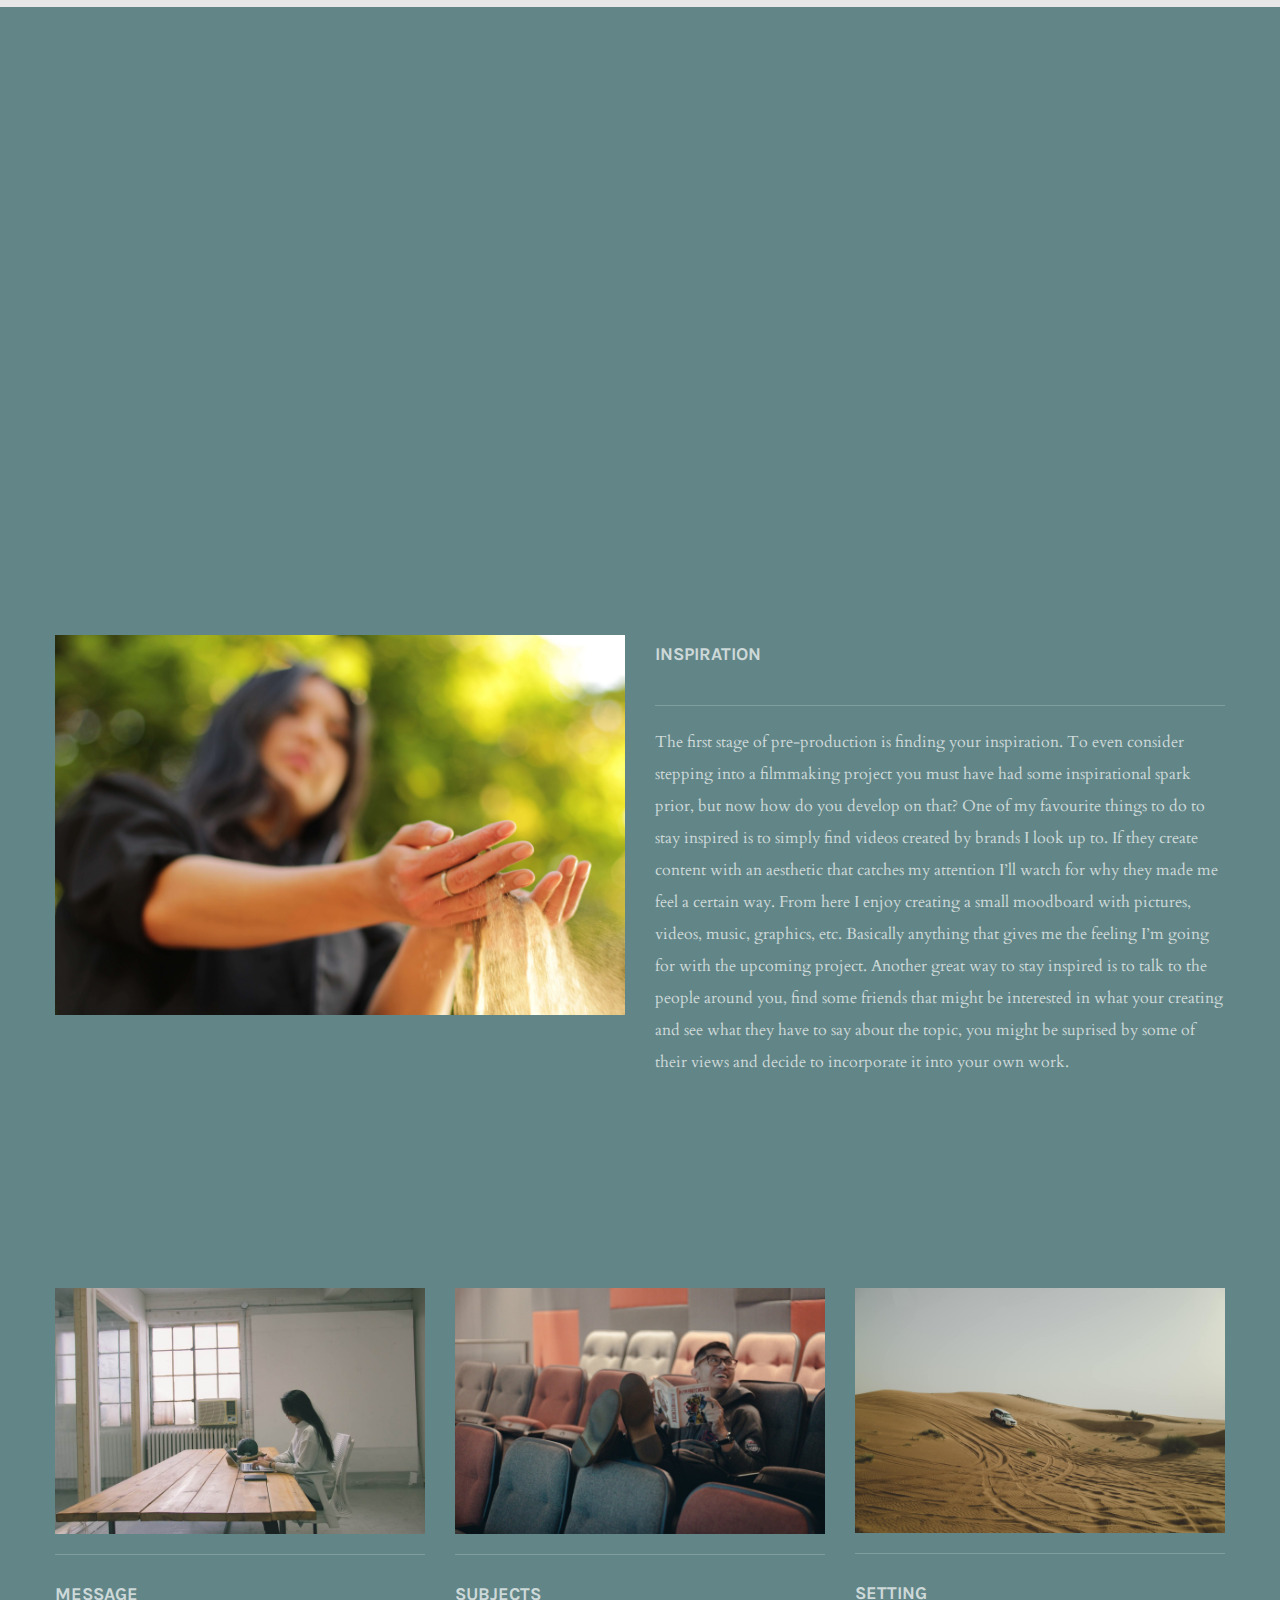
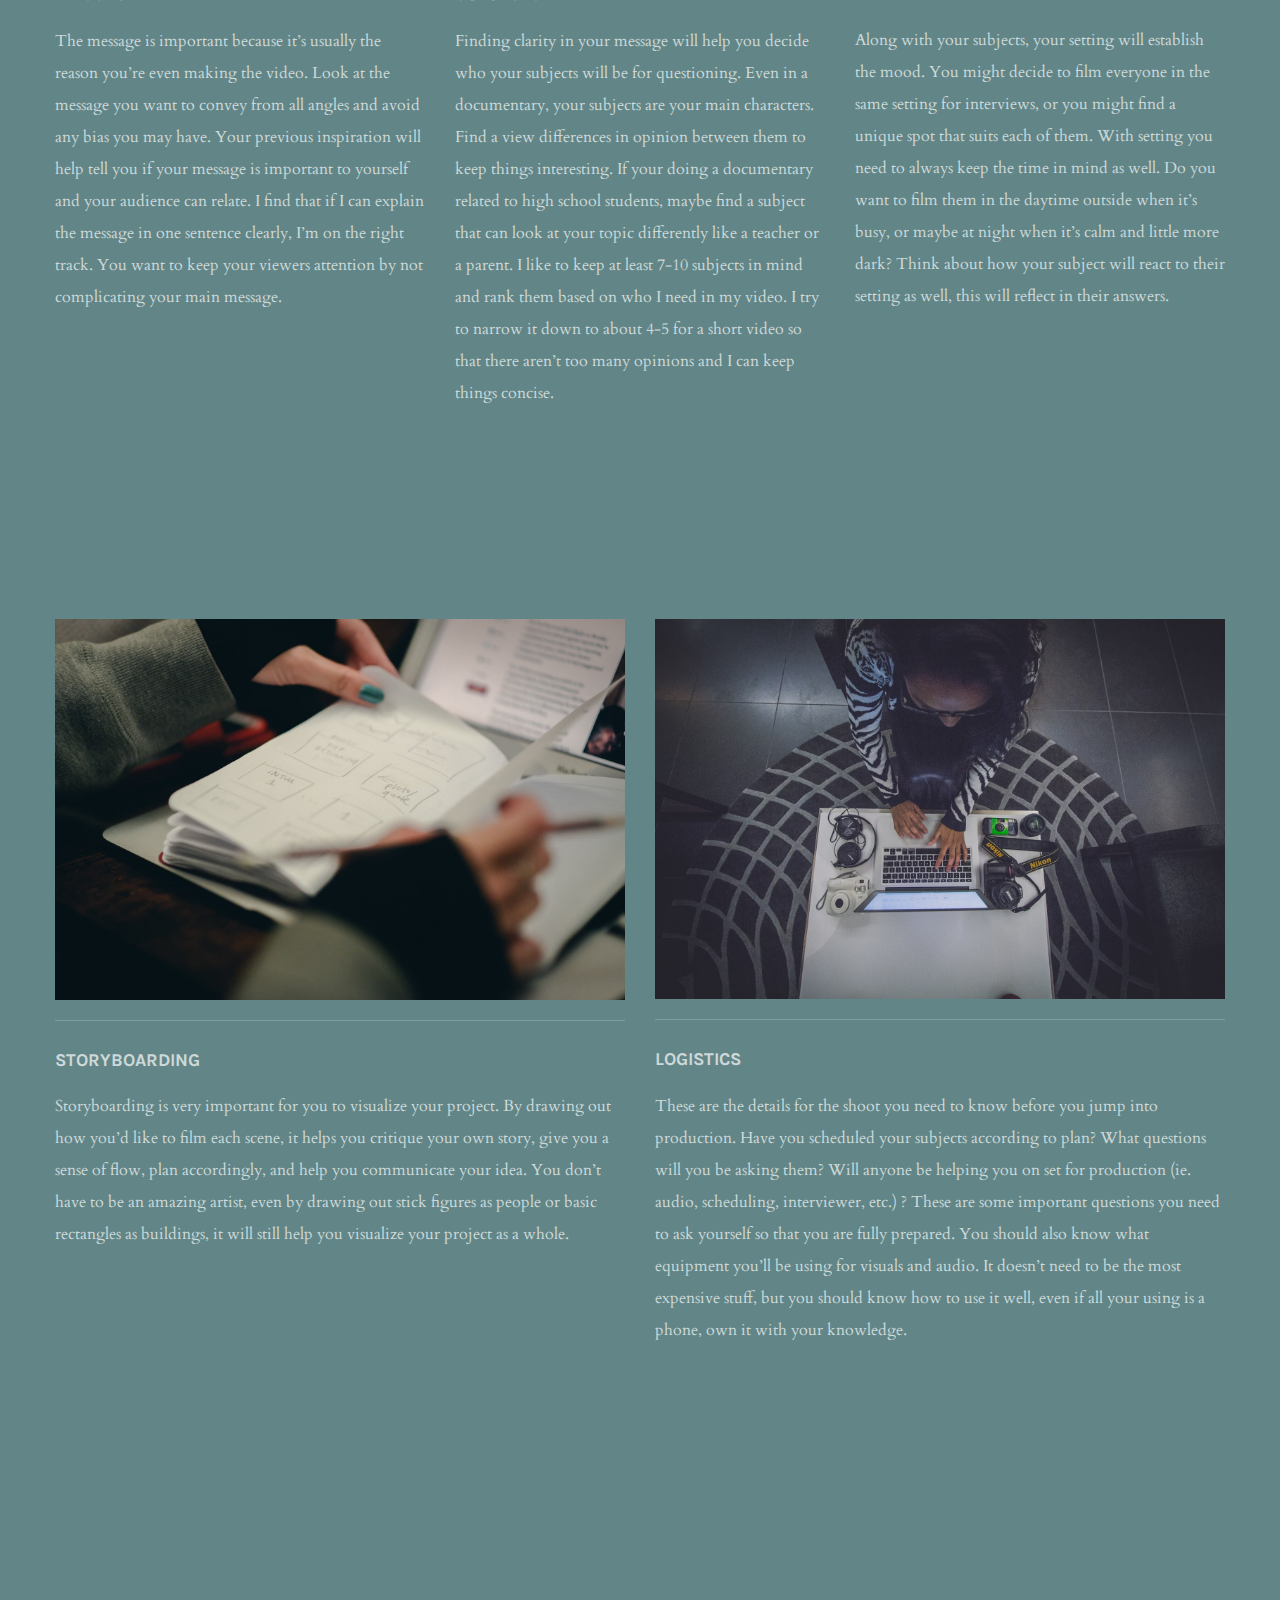
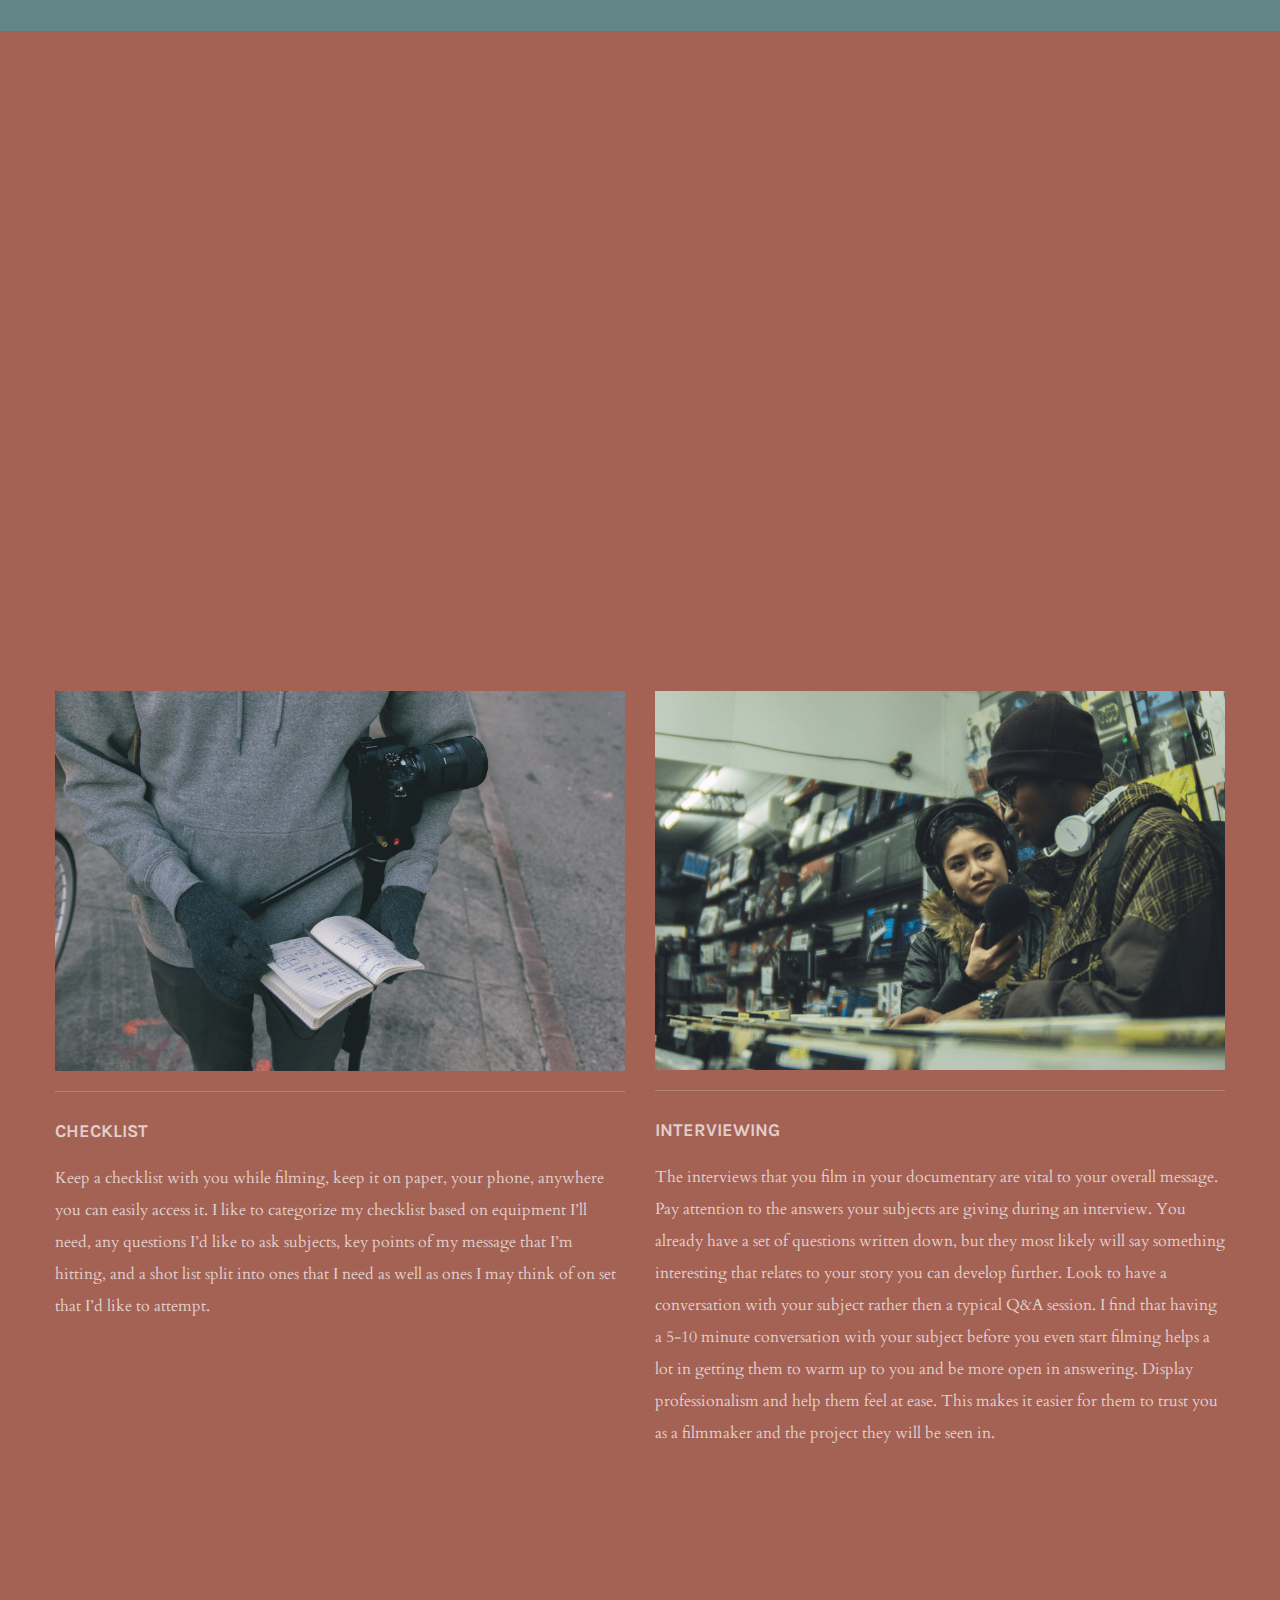
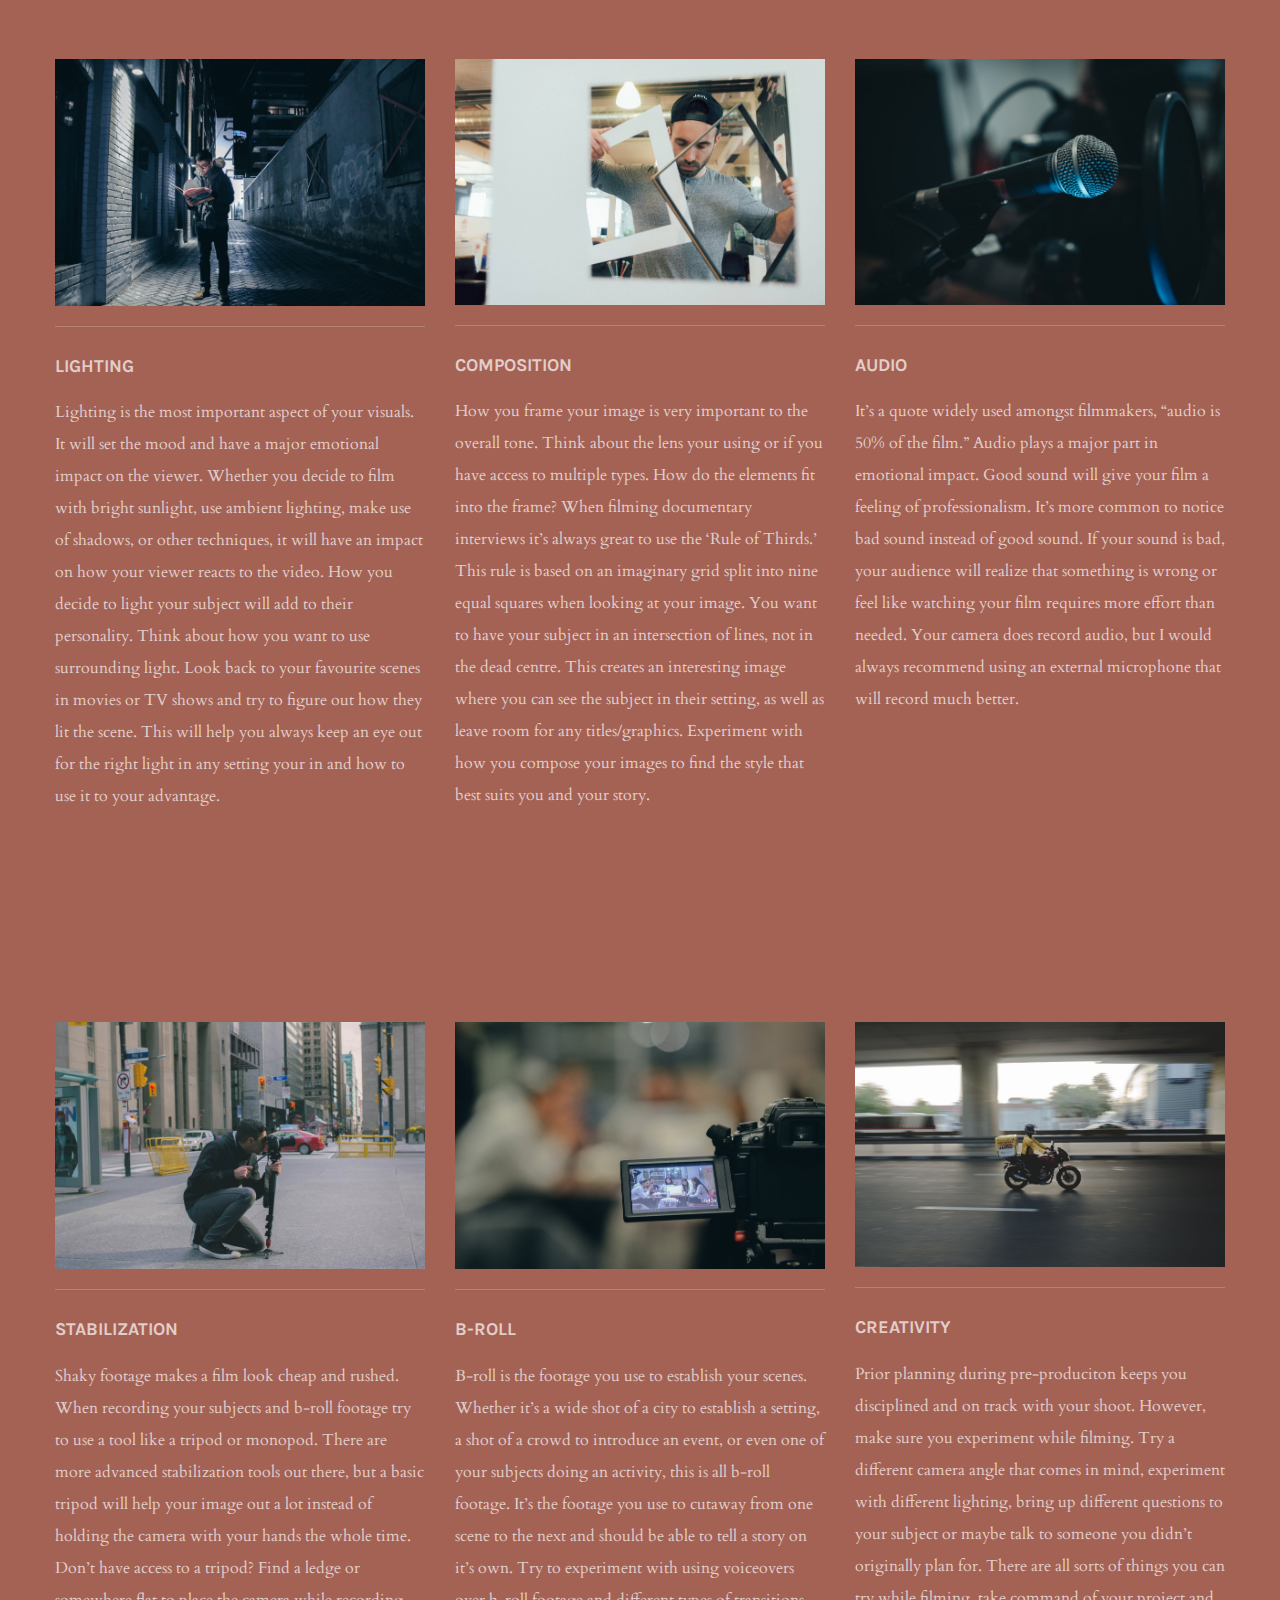
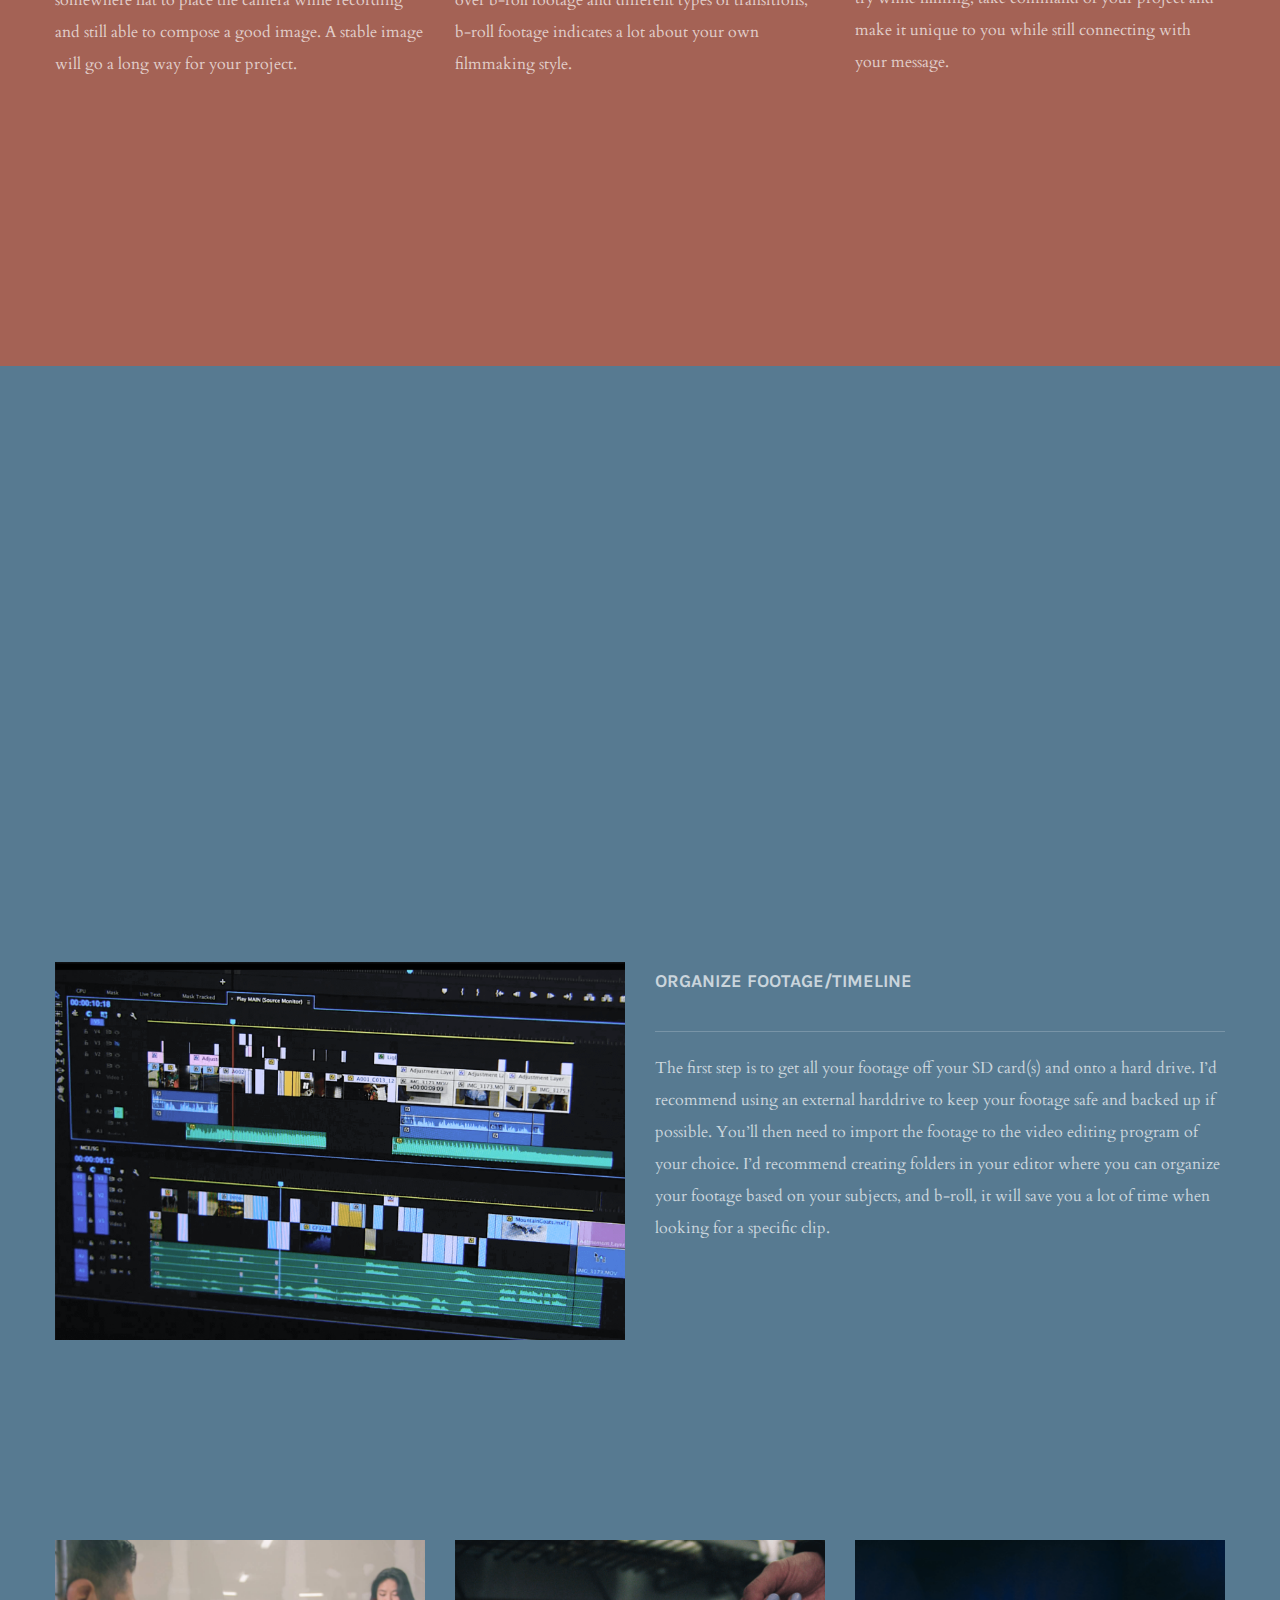
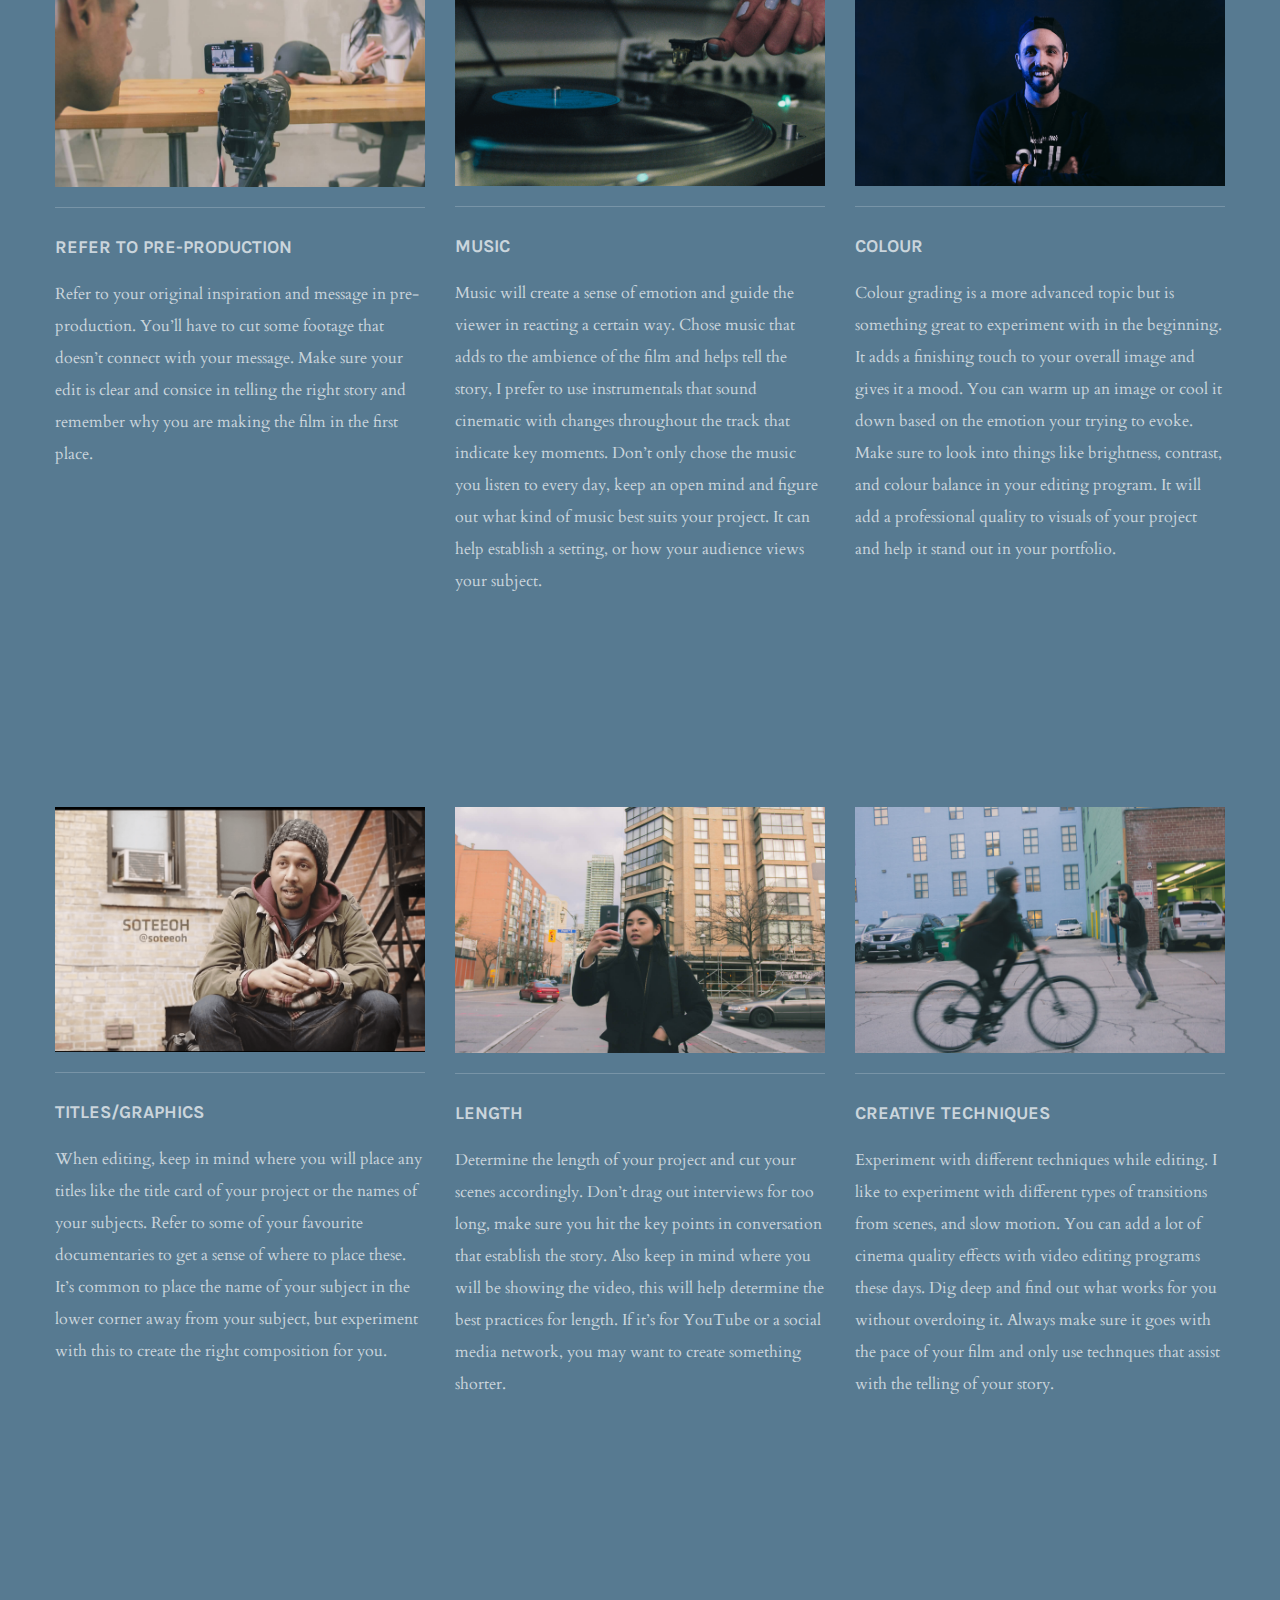
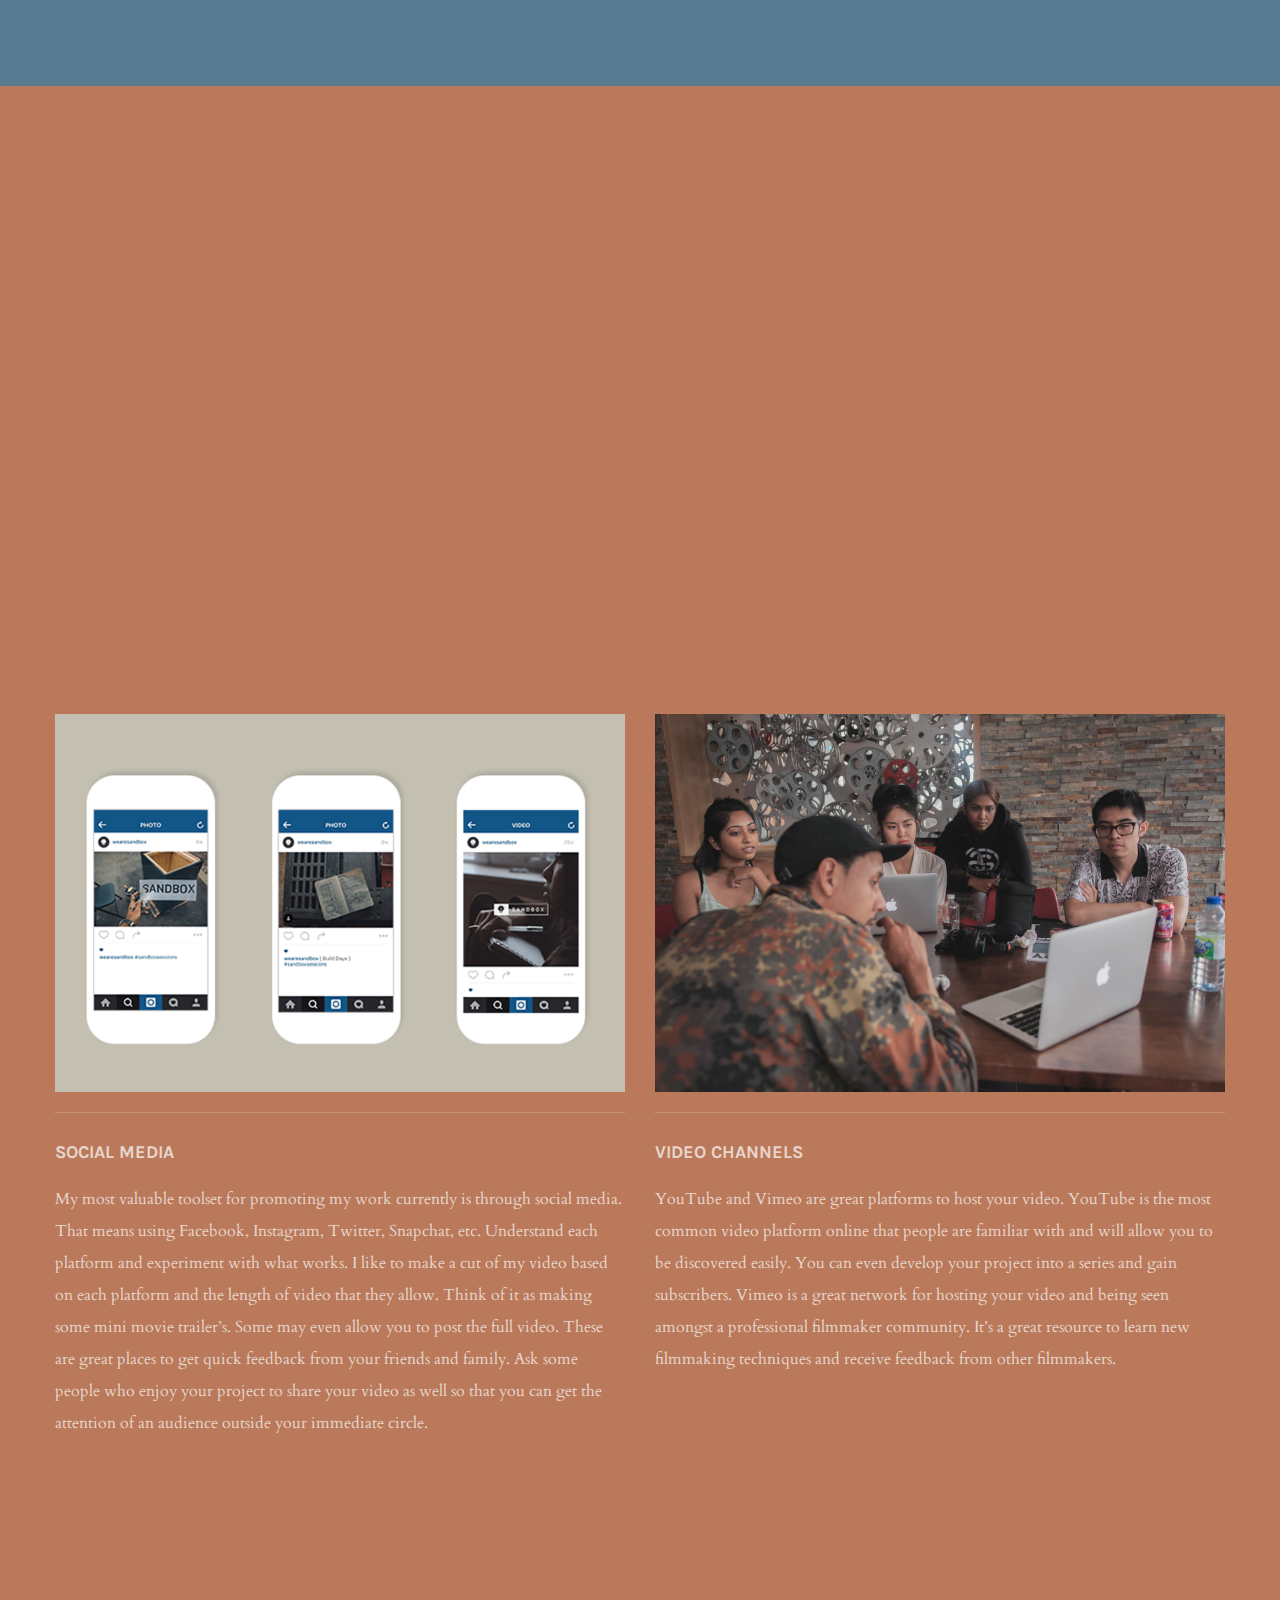
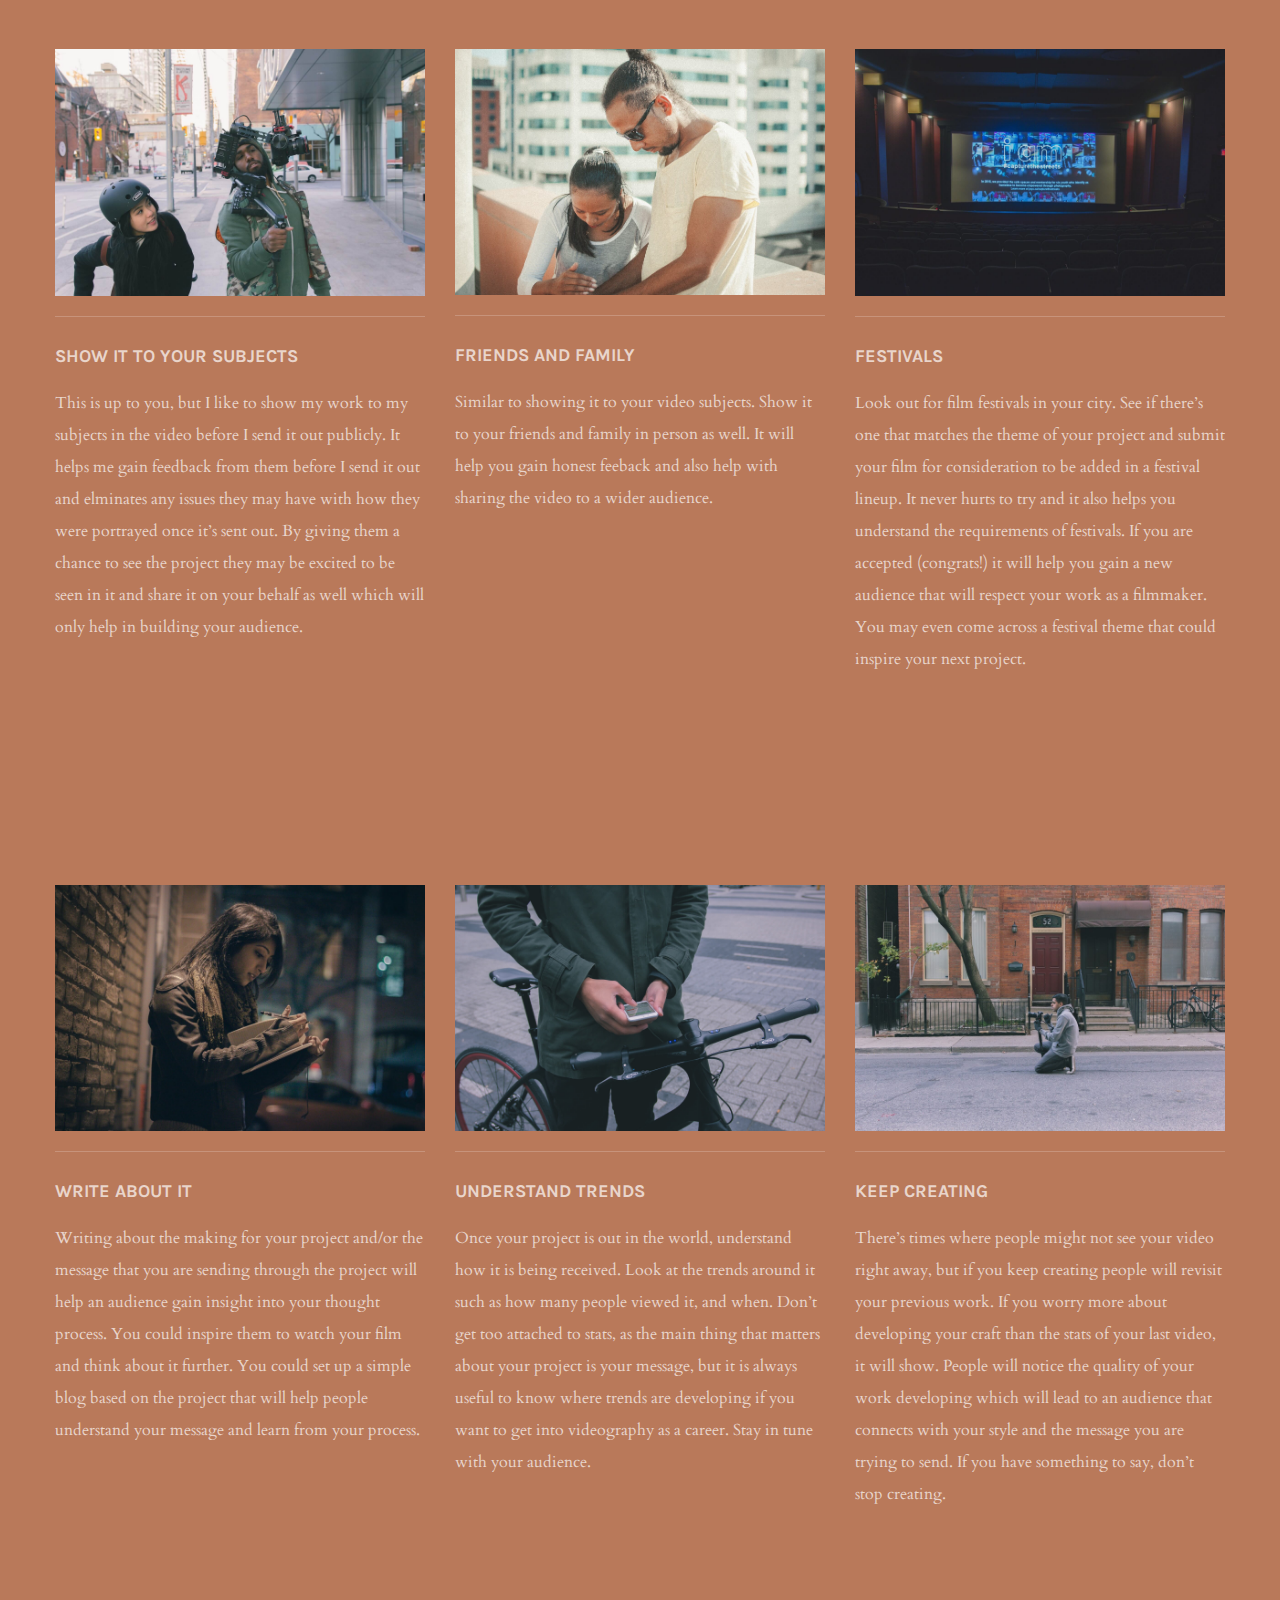
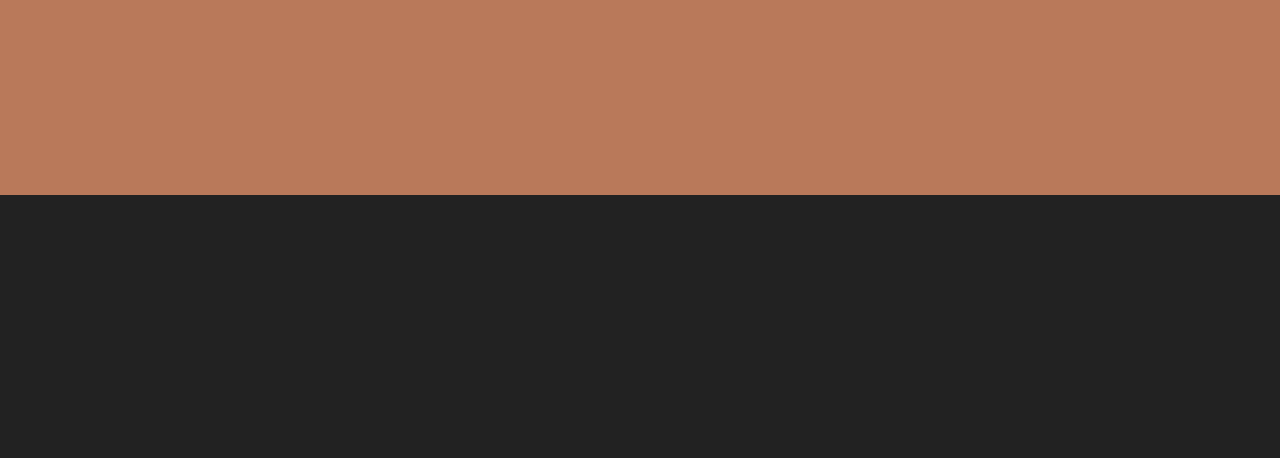
==== commit 11ea5860: "blocs scroll" ====
--- a/index.html
+++ b/index.html
@@ -1,4 +1,3 @@
-<<<<<<< HEAD
 <!doctype html>
 <html>
 <head>
@@ -71,7 +70,7 @@
 <!-- bloc-1 END -->  <!-- bloc-2 -->-<div class="bloc l-bloc bgc-platinum stagesblock " id="bloc-2">
+<div class="bloc l-bloc bgc-platinum stagesblock" id="bloc-2">
 	<div class="container bloc-lg">
 		<div class="row">
 			<div class="col-sm-6">
@@ -103,13 +102,13 @@
 				<a onclick="scrollToTarget('#bloc-4')"><img src="img/preproduction_.png" class="img-responsive" /></a>
 			</div>
 			<div class="col-sm-3">
-				<a onclick="scrollToTarget('#bloc-8')"><img src="img/production.png" class="img-responsive" /></a>
+				<a onclick="scrollToTarget('#bloc-9')"><img src="img/production.png" class="img-responsive" /></a>
 			</div>
 			<div class="col-sm-3">
-				<a onclick="scrollToTarget('#bloc-12')"><img src="img/postproduction.png" class="img-responsive" /></a>
+				<a onclick="scrollToTarget('#bloc-13')"><img src="img/postproduction.png" class="img-responsive" /></a>
 			</div>
 			<div class="col-sm-3">
-				<a onclick="scrollToTarget('#bloc-16')"><img src="img/PROMOTION.png" class="img-responsive" /></a>
+				<a onclick="scrollToTarget('#bloc-17')"><img src="img/PROMOTION.png" class="img-responsive" /></a>
 			</div>
 		</div>
 	</div>
@@ -117,7 +116,7 @@
 <!-- bloc-3 END -->  <!-- bloc-4 -->-<div class="bloc bgc-platinum l-bloc" id="bloc-4">
+<div class="bloc bgc-platinum l-bloc " id="bloc-4">
 	<div class="container bloc-lg">
 		<div class="row">
 			<div class="col-sm-12">
@@ -732,708 +731,3 @@
 <!-- Google Analytics END -->
 
 </html>
-=======
-<!doctype html>
-<html>
-<head>
-    <meta charset="utf-8">
-    <meta name="keywords" content="">
-    <meta name="description" content="">
-    <meta name="viewport" content="width=device-width, initial-scale=1, user-scalable=0">
-    <link rel="shortcut icon" type="image/png" href="favicon.png" />
-    
-	<link rel="stylesheet" type="text/css" href="./css/bootstrap.min.css">
-	<link rel="stylesheet" type="text/css" href="style.css">
-	<link rel="stylesheet" href="./css/animate.min.css" /><link rel='stylesheet' href='./css/font-awesome.min.css'/><link href='http://fonts.googleapis.com/css?family=Karla:400,700&subset=latin,latin-ext' rel='stylesheet' type='text/css'>
-<link href='http://fonts.googleapis.com/css?family=Cardo&subset=latin,latin-ext' rel='stylesheet' type='text/css'>
-    
-	<script src="./js/jquery-2.1.0.min.js"></script>
-	<script src="./js/bootstrap.min.js"></script>
-	<script src="./js/blocs.min.js"></script>
-    <title>Home</title>
-
-</head>
-<body>
-<!-- Main container -->
-<div class="page-container">
-    
-<!-- bloc-0 -->
-<div class="bloc bgc-platinum l-bloc" id="bloc-0">
-	<div class="container bloc-lg">
-		<nav class="navbar row">
-			<div class="navbar-header">
-				<a class="navbar-brand pull-left" href="index.html">Filmmaking Workshop</a>
-				<button id="nav-toggle" type="button" class="ui-navbar-toggle navbar-toggle" data-toggle="collapse" data-target=".navbar-1">
-					<span class="sr-only">Toggle navigation</span><span class="icon-bar"></span><span class="icon-bar"></span><span class="icon-bar"></span>
-				</button>
-			</div>
-			<div class="collapse navbar-collapse navbar-1">
-				<ul class="site-navigation nav navbar-nav">
-					<li>
-						<a href="index.html">Home</a>
-					</li>
-				</ul>
-			</div>
-		</nav>
-	</div>
-</div>
-<!-- bloc-0 END -->
-
-<!-- bloc-1 -->
-<div class="bloc bgc-platinum-2 l-bloc" id="bloc-1">
-	<div class="container bloc-lg">
-		<div class="row">
-			<div class="col-sm-6">
-				<div class="divider-h">
-					<span class="divider"></span>
-				</div>
-				<h2 class="mg-md  header">
-					Introduction
-				</h2>
-			</div>
-			<div class="col-sm-6">
-				<div class="divider-h">
-					<span class="divider"></span>
-				</div>
-				<p class=" paragraph text-left ">
-					Filmmaking is an incredible way to tell your story. It&rsquo;s a creative outlet that combines a variety of artforms into one world. This mini website is meant to run you through some of the basics of documentary and promotional filmmaking. Make sure to dig deeper if an aspect of filmmaking catches your attention by doing further research and experimenting with techniques by filming your own content. Use any camera available to you and have fun creating.
-				</p>
-			</div>
-		</div>
-	</div>
-</div>
-<!-- bloc-1 END -->
-
-<!-- bloc-2 -->
-<div class="bloc bgc-platinum l-bloc" id="bloc-2">
-	<div class="container bloc-lg">
-		<div class="row voffset">
-			<div class="col-sm-6">
-				<a onclick="scrollToTarget('#bloc-4')"><img src="img/preproduction_.png" class="img-responsive animDelay02 picspace" /></a><a onclick="scrollToTarget('#bloc-12')"><img src="img/postproduction.png" class="img-responsive animDelay06" /></a>
-			</div>
-			<div class="col-sm-6">
-				<a onclick="scrollToTarget('#bloc-8')"><img src="img/production.png" class="img-responsive animDelay04 picspace" /></a><a onclick="scrollToTarget('#bloc-16')"><img src="img/PROMOTION.png" class="img-responsive animDelay06" /></a>
-			</div>
-		</div>
-	</div>
-</div>
-<!-- bloc-2 END -->
-
-<!-- bloc-3 -->
-<div class="bloc bgc-platinum l-bloc" id="bloc-3">
-	<div class="container bloc-lg">
-		<div class="row">
-			<div class="col-sm-12">
-				<div class="divider-h">
-					<span class="divider divider-half"></span>
-				</div>
-			</div>
-		</div>
-	</div>
-</div>
-<!-- bloc-3 END -->
-
-<!-- bloc-4 -->
-<div class="bloc bgc-aurometalsaurus d-bloc" id="bloc-4">
-	<div class="container bloc-lg">
-		<div class="row headerdiv vanishIn animSpeedFast animated">
-			<div class="col-sm-6">
-				<div class="divider-h">
-					<span class="divider"></span>
-				</div>
-				<h2 class="mg-md  bigheader">
-					Pre-Production
-				</h2>
-			</div>
-			<div class="col-sm-6">
-				<div class="divider-h">
-					<span class="divider"></span>
-				</div>
-				<p class=" paragraph">
-					Pre-production refers to the planning process prior to filming your video. I rank it as the most important stage in the filmmaking process. It&rsquo;s here where you create your vision and make the filming process much easier. By planning for obstacles and creating a clear vision you will gain all the confidence you need to complete your project.
-				</p>
-			</div>
-		</div>
-	</div>
-</div>
-<!-- bloc-4 END -->
-
-<!-- bloc-5 -->
-<div class="bloc bgc-aurometalsaurus d-bloc" id="bloc-5">
-	<div class="container bloc-lg">
-		<div class="row">
-			<div class="col-sm-6">
-				<img src="img/inspiration.JPG" class="img-responsive" />
-			</div>
-			<div class="col-sm-6">
-				<h3 class="mg-md  header">
-					INSPIRATION
-				</h3>
-				<div class="divider-h">
-					<span class="divider"></span>
-				</div>
-				<p class=" paragraph">
-					The first stage of pre-production is finding your inspiration. To even consider stepping into a filmmaking project you must have had some inspirational spark prior, but now how do you develop on that? One of my favourite things to do to stay inspired is to simply find videos created by brands I look up to. If they create content with an aesthetic that catches my attention I&rsquo;ll watch for why they made me feel a certain way. From here I enjoy creating a small moodboard with pictures, videos, music, graphics, etc. Basically anything that gives me the feeling I&rsquo;m going for with the upcoming project. Another great way to stay inspired is to talk to the people around you, find some friends that might be interested in what your creating and see what they have to say about the topic, you might be suprised by some of their views and decide to incorporate it into your own work.
-				</p>
-			</div>
-		</div>
-	</div>
-</div>
-<!-- bloc-5 END -->
-
-<!-- bloc-6 -->
-<div class="bloc bgc-aurometalsaurus d-bloc" id="bloc-6">
-	<div class="container bloc-lg">
-		<div class="row">
-			<div class="col-sm-4">
-				<img src="img/Vanhawks-30.jpg" class="img-responsive" />
-				<div class="divider-h">
-					<span class="divider"></span>
-				</div>
-				<h3 class="mg-md header">
-					MESSAGE
-				</h3>
-				<p class=" text-left paragraph">
-					The message is important because it&rsquo;s usually the reason you&rsquo;re even making the video. Look at the message you want to convey from all angles and avoid any bias you may have. Your previous inspiration will help tell you if your message is important to yourself and your audience can relate. I find that if I can explain the message in one sentence clearly, I&rsquo;m on the right track. You want to keep your viewers attention by not complicating your main message.
-				</p>
-			</div>
-			<div class="col-sm-4">
-				<img src="img/Stiir_Web_Andrew-4.jpg" class="img-responsive" />
-				<div class="divider-h">
-					<span class="divider"></span>
-				</div>
-				<h3 class="mg-md header">
-					SUBJECTS
-				</h3>
-				<p class=" paragraph">
-					Finding clarity in your message will help you decide who your subjects will be for questioning. Even in a documentary, your subjects are your main characters. Find a view differences in opinion between them to keep things interesting. If your doing a documentary related to high school students, maybe find a subject that can look at your topic differently like a teacher or a parent. I like to keep at least 7-10 subjects in mind and rank them based on who I need in my video. I try to narrow it down to about 4-5 for a short video so that there aren&rsquo;t too many opinions and I can keep things concise.
-				</p>
-			</div>
-			<div class="col-sm-4">
-				<img src="img/mumbai-1.jpg" class="img-responsive" />
-				<div class="divider-h">
-					<span class="divider"></span>
-				</div>
-				<h3 class="mg-md header">
-					SETTING
-				</h3>
-				<p class=" paragraph">
-					Along with your subjects, your setting will establish the mood. You might decide to film everyone in the same setting for interviews, or you might find a unique spot that suits each of them. With setting you need to always keep the time in mind as well. Do you want to film them in the daytime outside when it&rsquo;s busy, or maybe at night when it&rsquo;s calm and little more dark? Think about how your subject will react to their setting as well, this will reflect in their answers.
-				</p>
-			</div>
-		</div>
-	</div>
-</div>
-<!-- bloc-6 END -->
-
-<!-- bloc-7 -->
-<div class="bloc bgc-aurometalsaurus d-bloc" id="bloc-7">
-	<div class="container bloc-lg">
-		<div class="row rowspace">
-			<div class="col-sm-6">
-				<img src="img/sandbox-303.jpg" class="img-responsive" />
-				<div class="divider-h">
-					<span class="divider"></span>
-				</div>
-				<h3 class="mg-md header">
-					Storyboarding
-				</h3>
-				<p class="paragraph ">
-					Storyboarding is very important for you to visualize your project. By drawing out how you&rsquo;d like to film each scene, it helps you critique your own story, give you a sense of flow, plan accordingly, and help you communicate your idea. You don&rsquo;t have to be an amazing artist, even by drawing out stick figures as people or basic rectangles as buildings, it will still help you visualize your project as a whole.
-				</p>
-			</div>
-			<div class="col-sm-6">
-				<img src="img/sandbox-16%202.jpg" class="img-responsive" />
-				<div class="divider-h">
-					<span class="divider"></span>
-				</div>
-				<h3 class="mg-md header">
-					LOGISTICS
-				</h3>
-				<p class=" paragraph">
-					These are the details for the shoot you need to know before you jump into production. Have you scheduled your subjects according to plan? What questions will you be asking them? Will anyone be helping you on set for production (ie. audio, scheduling, interviewer, etc.) ? These are some important questions you need to ask yourself so that you are fully prepared. You should also know what equipment you&rsquo;ll be using for visuals and audio. It doesn&rsquo;t need to be the most expensive stuff, but you should know how to use it well, even if all your using is a phone, own it with your knowledge.
-				</p>
-			</div>
-		</div>
-	</div>
-</div>
-<!-- bloc-7 END -->
-
-<!-- bloc-8 -->
-<div class="bloc bgc-dark-chestnut d-bloc" id="bloc-8">
-	<div class="container bloc-lg">
-		<div class="row headerdiv vanishIn animSpeedFast animated">
-			<div class="col-sm-6">
-				<div class="divider-h">
-					<span class="divider"></span>
-				</div>
-				<h2 class="mg-md bigheader">
-					PRODUCTION
-				</h2>
-			</div>
-			<div class="col-sm-6">
-				<div class="divider-h">
-					<span class="divider"></span>
-				</div>
-				<p class=" paragraph">
-					It&rsquo;s time to film. This is the fun part but also most challenging. Luckily you&rsquo;ve went through pre-production and prepared yourself to film. There&rsquo;s a lot to keep in mind while filming besides what you see in the camera. This is where staying organized and focused is key. My favourite part about production is experimenting with new techniques that add to the story, you&rsquo;ll find that if you keep shooting, you&rsquo;ll constantly learn new things.
-				</p>
-			</div>
-		</div>
-	</div>
-</div>
-<!-- bloc-8 END -->
-
-<!-- bloc-9 -->
-<div class="bloc bgc-dark-chestnut d-bloc" id="bloc-9">
-	<div class="container bloc-lg">
-		<div class="row">
-			<div class="col-sm-6">
-				<img src="img/Vanhawks-10.jpg" class="img-responsive" />
-				<div class="divider-h">
-					<span class="divider"></span>
-				</div>
-				<h3 class="mg-md header">
-					Checklist
-				</h3>
-				<p class=" paragraph">
-					Keep a checklist with you while filming, keep it on paper, your phone, anywhere you can easily access it. I like to categorize my checklist based on equipment I&rsquo;ll need, any questions I&rsquo;d like to ask subjects, key points of my message that I&rsquo;m hitting, and a shot list split into ones that I need as well as ones I may think of on set that I&rsquo;d like to attempt.
-				</p>
-			</div>
-			<div class="col-sm-6">
-				<img src="img/sandbox-stand-85_20741232359_o.png" class="img-responsive" />
-				<div class="divider-h">
-					<span class="divider"></span>
-				</div>
-				<h3 class="mg-md header">
-					Interviewing
-				</h3>
-				<p class=" paragraph">
-					The interviews that you film in your documentary are vital to your overall message. Pay attention to the answers your subjects are giving during an interview. You already have a set of questions written down, but they most likely will say something interesting that relates to your story you can develop further. Look to have a conversation with your subject rather then a typical Q&amp;A session. I find that having a 5-10 minute conversation with your subject before you even start filming helps a lot in getting them to warm up to you and be more open in answering. Display professionalism and help them feel at ease. This makes it easier for them to trust you as a filmmaker and the project they will be seen in.
-				</p>
-			</div>
-		</div>
-	</div>
-</div>
-<!-- bloc-9 END -->
-
-<!-- bloc-10 -->
-<div class="bloc bgc-dark-chestnut d-bloc" id="bloc-10">
-	<div class="container bloc-lg">
-		<div class="row">
-			<div class="col-sm-4">
-				<img src="img/Stiir_Web_Andrew-1.jpg" class="img-responsive" />
-				<div class="divider-h">
-					<span class="divider"></span>
-				</div>
-				<h3 class="mg-md header">
-					Lighting
-				</h3>
-				<p class=" paragraph">
-					Lighting is the most important aspect of your visuals. It will set the mood and have a major emotional impact on the viewer. Whether you decide to film with bright sunlight, use ambient lighting, make use of shadows, or other techniques, it will have an impact on how your viewer reacts to the video. How you decide to light your subject will add to their personality. Think about how you want to use surrounding light. Look back to your favourite scenes in movies or TV shows and try to figure out how they lit the scene. This will help you always keep an eye out for the right light in any setting your in and how to use it to your advantage.
-				</p>
-			</div>
-			<div class="col-sm-4">
-				<img src="img/jayu_-1.jpg" class="img-responsive" />
-				<div class="divider-h">
-					<span class="divider"></span>
-				</div>
-				<h3 class="mg-md header">
-					COMPOSITION
-				</h3>
-				<p class=" paragraph">
-					How you frame your image is very important to the overall tone. Think about the lens your using or if you have access to multiple types. How do the elements fit into the frame? When filming documentary interviews it&rsquo;s always great to use the ‘Rule of Thirds.&rsquo; This rule is based on an imaginary grid split into nine equal squares when looking at your image. You want to have your subject in an intersection of lines, not in the dead centre. This creates an interesting image where you can see the subject in their setting, as well as leave room for any titles/graphics. Experiment with how you compose your images to find the style that best suits you and your story.
-				</p>
-			</div>
-			<div class="col-sm-4">
-				<img src="img/podcast-1.jpg" class="img-responsive" />
-				<div class="divider-h">
-					<span class="divider"></span>
-				</div>
-				<h3 class="mg-md header">
-					AUDIO
-				</h3>
-				<p class=" paragraph">
-					It&rsquo;s a quote widely used amongst filmmakers, “audio is 50% of the film.” Audio plays a major part in emotional impact. Good sound will give your film a feeling of professionalism. It&rsquo;s more common to notice bad sound instead of good sound. If your sound is bad, your audience will realize that something is wrong or feel like watching your film requires more effort than needed. Your camera does record audio, but I would always recommend using an external microphone that will record much better.
-				</p>
-			</div>
-		</div>
-	</div>
-</div>
-<!-- bloc-10 END -->
-
-<!-- bloc-11 -->
-<div class="bloc bgc-dark-chestnut d-bloc" id="bloc-11">
-	<div class="container bloc-lg">
-		<div class="row rowspace">
-			<div class="col-sm-4">
-				<img src="img/Vanhawks-70.jpg" class="img-responsive" />
-				<div class="divider-h">
-					<span class="divider"></span>
-				</div>
-				<h3 class="mg-md header">
-					STABILIZATION
-				</h3>
-				<p class=" paragraph">
-					Shaky footage makes a film look cheap and rushed. When recording your subjects and b-roll footage try to use a tool like a tripod or monopod. There are more advanced stabilization tools out there, but a basic tripod will help your image out a lot instead of holding the camera with your hands the whole time. Don&rsquo;t have access to a tripod? Find a ledge or somewhere flat to place the camera while recording and still able to compose a good image. A stable image will go a long way for your project.
-				</p>
-			</div>
-			<div class="col-sm-4">
-				<img src="img/sandbox-311.jpg" class="img-responsive" />
-				<div class="divider-h">
-					<span class="divider"></span>
-				</div>
-				<h3 class="mg-md header">
-					B-ROLL
-				</h3>
-				<p class=" paragraph">
-					B-roll is the footage you use to establish your scenes. Whether it&rsquo;s a wide shot of a city to establish a setting, a shot of a crowd to introduce an event, or even one of your subjects doing an activity, this is all b-roll footage. It&rsquo;s the footage you use to cutaway from one scene to the next and should be able to tell a story on it&rsquo;s own. Try to experiment with using voiceovers over b-roll footage and different types of transitions, b-roll footage indicates a lot about your own filmmaking style.
-				</p>
-			</div>
-			<div class="col-sm-4">
-				<img src="img/dubai-1-3.jpg" class="img-responsive" />
-				<div class="divider-h">
-					<span class="divider"></span>
-				</div>
-				<h3 class="mg-md header">
-					CREATIVITY
-				</h3>
-				<p class=" paragraph">
-					Prior planning during pre-produciton keeps you disciplined and on track with your shoot. However, make sure you experiment while filming. Try a different camera angle that comes in mind, experiment with different lighting, bring up different questions to your subject or maybe talk to someone you didn&rsquo;t originally plan for. There are all sorts of things you can try while filming, take command of your project and make it unique to you while still connecting with your message.
-				</p>
-			</div>
-		</div>
-	</div>
-</div>
-<!-- bloc-11 END -->
-
-<!-- bloc-12 -->
-<div class="bloc bgc-ucla-blue d-bloc" id="bloc-12">
-	<div class="container bloc-lg">
-		<div class="row headerdiv vanishIn animSpeedFast animated">
-			<div class="col-sm-6">
-				<div class="divider-h">
-					<span class="divider"></span>
-				</div>
-				<h2 class="mg-md  bigheader">
-					Post-Production
-				</h2>
-			</div>
-			<div class="col-sm-6">
-				<div class="divider-h">
-					<span class="divider"></span>
-				</div>
-				<p class=" paragraph">
-					Now that you have all your footage, you need to put it all together into a final product. You already have a vision in your head on what you want to achieve and you&rsquo;ll come across some things while overviewing your footage that could make your overall vision better. This is where you can go on a variety of paths.
-				</p>
-			</div>
-		</div>
-	</div>
-</div>
-<!-- bloc-12 END -->
-
-<!-- bloc-13 -->
-<div class="bloc bgc-ucla-blue d-bloc" id="bloc-13">
-	<div class="container bloc-lg">
-		<div class="row">
-			<div class="col-sm-6">
-				<img src="img/timeline%20(1).png" class="img-responsive" />
-			</div>
-			<div class="col-sm-6">
-				<h3 class="mg-md  header">
-					Organize footage/timeline
-				</h3>
-				<div class="divider-h">
-					<span class="divider"></span>
-				</div>
-				<p class=" paragraph">
-					The first step is to get all your footage off your SD card(s) and onto a hard drive. I&rsquo;d recommend using an external harddrive to keep your footage safe and backed up if possible. You&rsquo;ll then need to import the footage to the video editing program of your choice. I&rsquo;d recommend creating folders in your editor where you can organize your footage based on your subjects, and b-roll, it will save you a lot of time when looking for a specific clip.
-				</p>
-			</div>
-		</div>
-	</div>
-</div>
-<!-- bloc-13 END -->
-
-<!-- bloc-14 -->
-<div class="bloc bgc-ucla-blue d-bloc" id="bloc-14">
-	<div class="container bloc-lg">
-		<div class="row">
-			<div class="col-sm-4">
-				<img src="img/Vanhawks-37.jpg" class="img-responsive" />
-				<div class="divider-h">
-					<span class="divider"></span>
-				</div>
-				<h3 class="mg-md header">
-					REFER TO PRE-PRODUCTION
-				</h3>
-				<p class=" paragraph">
-					Refer to your original inspiration and message in pre-production. You&rsquo;ll have to cut some footage that doesn&rsquo;t connect with your message. Make sure your edit is clear and consice in telling the right story and remember why you are making the film in the first place.
-				</p>
-			</div>
-			<div class="col-sm-4">
-				<img src="img/music%20(1).png" class="img-responsive" />
-				<div class="divider-h">
-					<span class="divider"></span>
-				</div>
-				<h3 class="mg-md header">
-					MUSIC
-				</h3>
-				<p class=" paragraph">
-					Music will create a sense of emotion and guide the viewer in reacting a certain way. Chose music that adds to the ambience of the film and helps tell the story, I prefer to use instrumentals that sound cinematic with changes throughout the track that indicate key moments. Don&rsquo;t only chose the music you listen to every day, keep an open mind and figure out what kind of music best suits your project. It can help establish a setting, or how your audience views your subject.
-				</p>
-			</div>
-			<div class="col-sm-4">
-				<img src="img/gilad.png" class="img-responsive" />
-				<div class="divider-h">
-					<span class="divider"></span>
-				</div>
-				<h3 class="mg-md header">
-					COLOur
-				</h3>
-				<p class=" paragraph">
-					Colour grading is a more advanced topic but is something great to experiment with in the beginning. It adds a finishing touch to your overall image and gives it a mood. You can warm up an image or cool it down based on the emotion your trying to evoke. Make sure to look into things like brightness, contrast, and colour balance in your editing program. It will add a professional quality to visuals of your project and help it stand out in your portfolio.
-				</p>
-			</div>
-		</div>
-	</div>
-</div>
-<!-- bloc-14 END -->
-
-<!-- bloc-15 -->
-<div class="bloc bgc-ucla-blue d-bloc" id="bloc-15">
-	<div class="container bloc-lg">
-		<div class="row rowspace">
-			<div class="col-sm-4">
-				<img src="img/lowerthirds.png" class="img-responsive" />
-				<div class="divider-h">
-					<span class="divider"></span>
-				</div>
-				<h3 class="mg-md header">
-					TITLES/GRAPHICS
-				</h3>
-				<p class="paragraph ">
-					When editing, keep in mind where you will place any titles like the title card of your project or the names of your subjects. Refer to some of your favourite documentaries to get a sense of where to place these. It&rsquo;s common to place the name of your subject in the lower corner away from your subject, but experiment with this to create the right composition for you.
-				</p>
-			</div>
-			<div class="col-sm-4">
-				<img src="img/Vanhawks-62.jpg" class="img-responsive" />
-				<div class="divider-h">
-					<span class="divider"></span>
-				</div>
-				<h3 class="mg-md header">
-					LENGTH
-				</h3>
-				<p class="paragraph ">
-					Determine the length of your project and cut your scenes accordingly. Don&rsquo;t drag out interviews for too long, make sure you hit the key points in conversation that establish the story. Also keep in mind where you will be showing the video, this will help determine the best practices for length. If it&rsquo;s for YouTube or a social media network, you may want to create something shorter.
-				</p>
-			</div>
-			<div class="col-sm-4">
-				<img src="img/Vanhawks-52.jpg" class="img-responsive" />
-				<div class="divider-h">
-					<span class="divider"></span>
-				</div>
-				<h3 class="mg-md header">
-					CREATIVE TECHNIQUES
-				</h3>
-				<p class="paragraph ">
-					Experiment with different techniques while editing. I like to experiment with different types of transitions from scenes, and slow motion. You can add a lot of cinema quality effects with video editing programs these days. Dig deep and find out what works for you without overdoing it. Always make sure it goes with the pace of your film and only use technques that assist with the telling of your story.
-				</p>
-			</div>
-		</div>
-	</div>
-</div>
-<!-- bloc-15 END -->
-
-<!-- bloc-16 -->
-<div class="bloc bgc-café-au-lait d-bloc" id="bloc-16">
-	<div class="container bloc-lg">
-		<div class="row headerdiv vanishIn animSpeedFast animated">
-			<div class="col-sm-6">
-				<div class="divider-h">
-					<span class="divider"></span>
-				</div>
-				<h2 class="mg-md  bigheader">
-					PROMOTION
-				</h2>
-			</div>
-			<div class="col-sm-6">
-				<div class="divider-h">
-					<span class="divider"></span>
-				</div>
-				<p class=" paragraph">
-					Once you&rsquo;ve finished editing your video and are happy with it, you&rsquo;ll need to distribute the video to be seen. Decide if you want to only show the video to a select amount of people or if you want to show it to as many people as possible. Think about where you&rsquo;ve seen videos and how they got your attention. Now come up with a plan of your own to tell your story with this project.
-				</p>
-			</div>
-		</div>
-	</div>
-</div>
-<!-- bloc-16 END -->
-
-<!-- bloc-17 -->
-<div class="bloc bgc-café-au-lait d-bloc" id="bloc-17">
-	<div class="container bloc-lg">
-		<div class="row">
-			<div class="col-sm-6">
-				<img src="img/social.png" class="img-responsive" />
-				<div class="divider-h">
-					<span class="divider"></span>
-				</div>
-				<h3 class="mg-md  header">
-					SOCIAL MEDIA
-				</h3>
-				<p class=" paragraph">
-					My most valuable toolset for promoting my work currently is through social media. That means using Facebook, Instagram, Twitter, Snapchat, etc. Understand each platform and experiment with what works. I like to make a cut of my video based on each platform and the length of video that they allow. Think of it as making some mini movie trailer&rsquo;s. Some may even allow you to post the full video. These are great places to get quick feedback from your friends and family. Ask some people who enjoy your project to share your video as well so that you can get the attention of an audience outside your immediate circle.
-				</p>
-			</div>
-			<div class="col-sm-6">
-				<img src="img/1-1.jpg" class="img-responsive" />
-				<div class="divider-h">
-					<span class="divider"></span>
-				</div>
-				<h3 class="mg-md  header">
-					VIDEO CHANNELS
-				</h3>
-				<p class=" paragraph">
-					YouTube and Vimeo are great platforms to host your video. YouTube is the most common video platform online that people are familiar with and will allow you to be discovered easily. You can even develop your project into a series and gain subscribers. Vimeo is a great network for hosting your video and being seen amongst a professional filmmaker community. It&rsquo;s a great resource to learn new filmmaking techniques and receive feedback from other filmmakers.
-				</p>
-			</div>
-		</div>
-	</div>
-</div>
-<!-- bloc-17 END -->
-
-<!-- bloc-18 -->
-<div class="bloc bgc-café-au-lait d-bloc" id="bloc-18">
-	<div class="container bloc-lg">
-		<div class="row">
-			<div class="col-sm-4">
-				<img src="img/Vanhawks-24.jpg" class="img-responsive" />
-				<div class="divider-h">
-					<span class="divider"></span>
-				</div>
-				<h3 class="mg-md  header">
-					Show it to your subjects
-				</h3>
-				<p class=" paragraph">
-					This is up to you, but I like to show my work to my subjects in the video before I send it out publicly. It helps me gain feedback from them before I send it out and elminates any issues they may have with how they were portrayed once it&rsquo;s sent out. By giving them a chance to see the project they may be excited to be seen in it and share it on your behalf as well which will only help in building your audience.
-				</p>
-			</div>
-			<div class="col-sm-4">
-				<img src="img/sbshoot2-15.jpg" class="img-responsive" />
-				<div class="divider-h">
-					<span class="divider"></span>
-				</div>
-				<h3 class="mg-md  header">
-					friends and family
-				</h3>
-				<p class=" paragraph">
-					Similar to showing it to your video subjects. Show it to your friends and family in person as well. It will help you gain honest feeback and also help with sharing the video to a wider audience.
-				</p>
-			</div>
-			<div class="col-sm-4">
-				<img src="img/ff_installation_build-70.jpg" class="img-responsive" />
-				<div class="divider-h">
-					<span class="divider"></span>
-				</div>
-				<h3 class="mg-md  header">
-					festivals
-				</h3>
-				<p class=" paragraph">
-					Look out for film festivals in your city. See if there&rsquo;s one that matches the theme of your project and submit your film for consideration to be added in a festival lineup. It never hurts to try and it also helps you understand the requirements of festivals. If you are accepted (congrats!) it will help you gain a new audience that will respect your work as a filmmaker. You may even come across a festival theme that could inspire your next project.
-				</p>
-			</div>
-		</div>
-	</div>
-</div>
-<!-- bloc-18 END -->
-
-<!-- bloc-19 -->
-<div class="bloc bgc-café-au-lait d-bloc" id="bloc-19">
-	<div class="container bloc-lg">
-		<div class="row rowspace">
-			<div class="col-sm-4">
-				<img src="img/Web-21-3.jpg" class="img-responsive" />
-				<div class="divider-h">
-					<span class="divider"></span>
-				</div>
-				<h3 class="mg-md  header">
-					write about it
-				</h3>
-				<p class="paragraph ">
-					Writing about the making for your project and/or the message that you are sending through the project will help an audience gain insight into your thought process. You could inspire them to watch your film and think about it further. You could set up a simple blog based on the project that will help people understand your message and learn from your process.
-				</p>
-			</div>
-			<div class="col-sm-4">
-				<img src="img/Vanhawks-85.jpg" class="img-responsive" />
-				<div class="divider-h">
-					<span class="divider"></span>
-				</div>
-				<h3 class="mg-md  header">
-					understand trends
-				</h3>
-				<p class="paragraph ">
-					Once your project is out in the world, understand how it is being received. Look at the trends around it such as how many people viewed it, and when. Don&rsquo;t get too attached to stats, as the main thing that matters about your project is your message, but it is always useful to know where trends are developing if you want to get into videography as a career. Stay in tune with your audience.
-				</p>
-			</div>
-			<div class="col-sm-4">
-				<img src="img/Vanhawks-16.jpg" class="img-responsive" />
-				<div class="divider-h">
-					<span class="divider"></span>
-				</div>
-				<h3 class="mg-md  header">
-					keep creating
-				</h3>
-				<p class="paragraph ">
-					There&rsquo;s times where people might not see your video right away, but if you keep creating people will revisit your previous work. If you worry more about developing your craft than the stats of your last video, it will show. People will notice the quality of your work developing which will lead to an audience that connects with your style and the message you are trying to send. If you have something to say, don&rsquo;t stop creating.
-				</p>
-			</div>
-		</div>
-	</div>
-</div>
-<!-- bloc-19 END -->
-
-<!-- ScrollToTop Button -->
-<a class="bloc-button btn btn-d scrollToTop" onclick="scrollToTarget('1')"><span class="fa fa-chevron-up"></span></a>
-<!-- ScrollToTop Button END-->
-
-
-<!-- Footer - bloc-20 -->
-<div class="bloc bgc-dark-jungle-green d-bloc" id="bloc-20">
-	<div class="container bloc-lg">
-		<div class="row">
-			<div class="col-sm-3">
-				<img src="img/sandwhite.png" class="center-block mg-sm" width="50" height="50" />
-			</div>
-			<div class="col-sm-3">
-				<h3 class="mg-md foottext  text-center">
-					Site and Content by Shanik Tanna
-				</h3>
-			</div>
-			<div class="col-sm-3">
-				<h3 class="mg-md foottext  text-center">
-					shanikt@gmail.com
-				</h3>
-			</div>
-			<div class="col-sm-3">
-				<h3 class="mg-md foottext  text-center">
-					vimeo.com/shanikt
-					instagram.com/shanikt
-				</h3>
-			</div>
-		</div>
-	</div>
-</div>
-<!-- Footer - bloc-20 END -->
-</div>
-<!-- Main container END -->
-    
-
-</body>
-    
-<!-- Google Analytics -->
- 
-<!-- Google Analytics END -->
-
-</html>
->>>>>>> origin/gh-pages
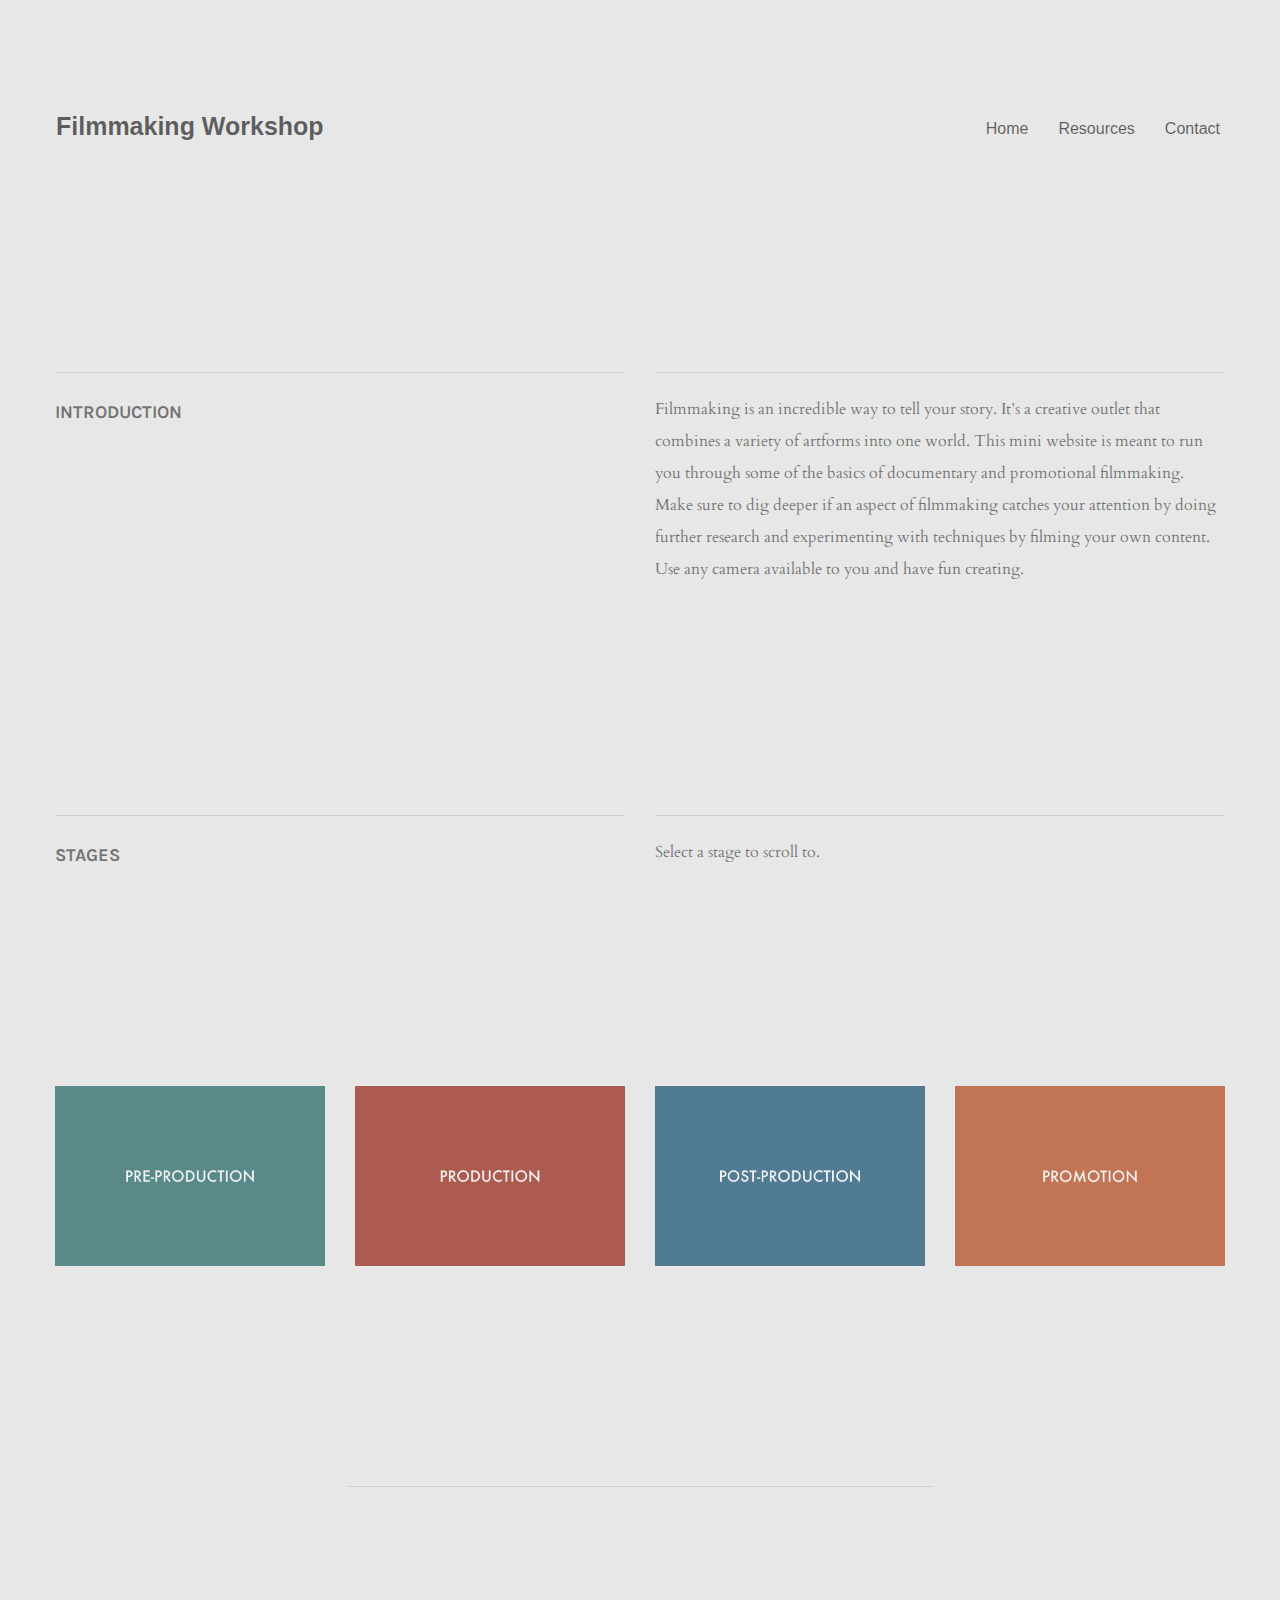
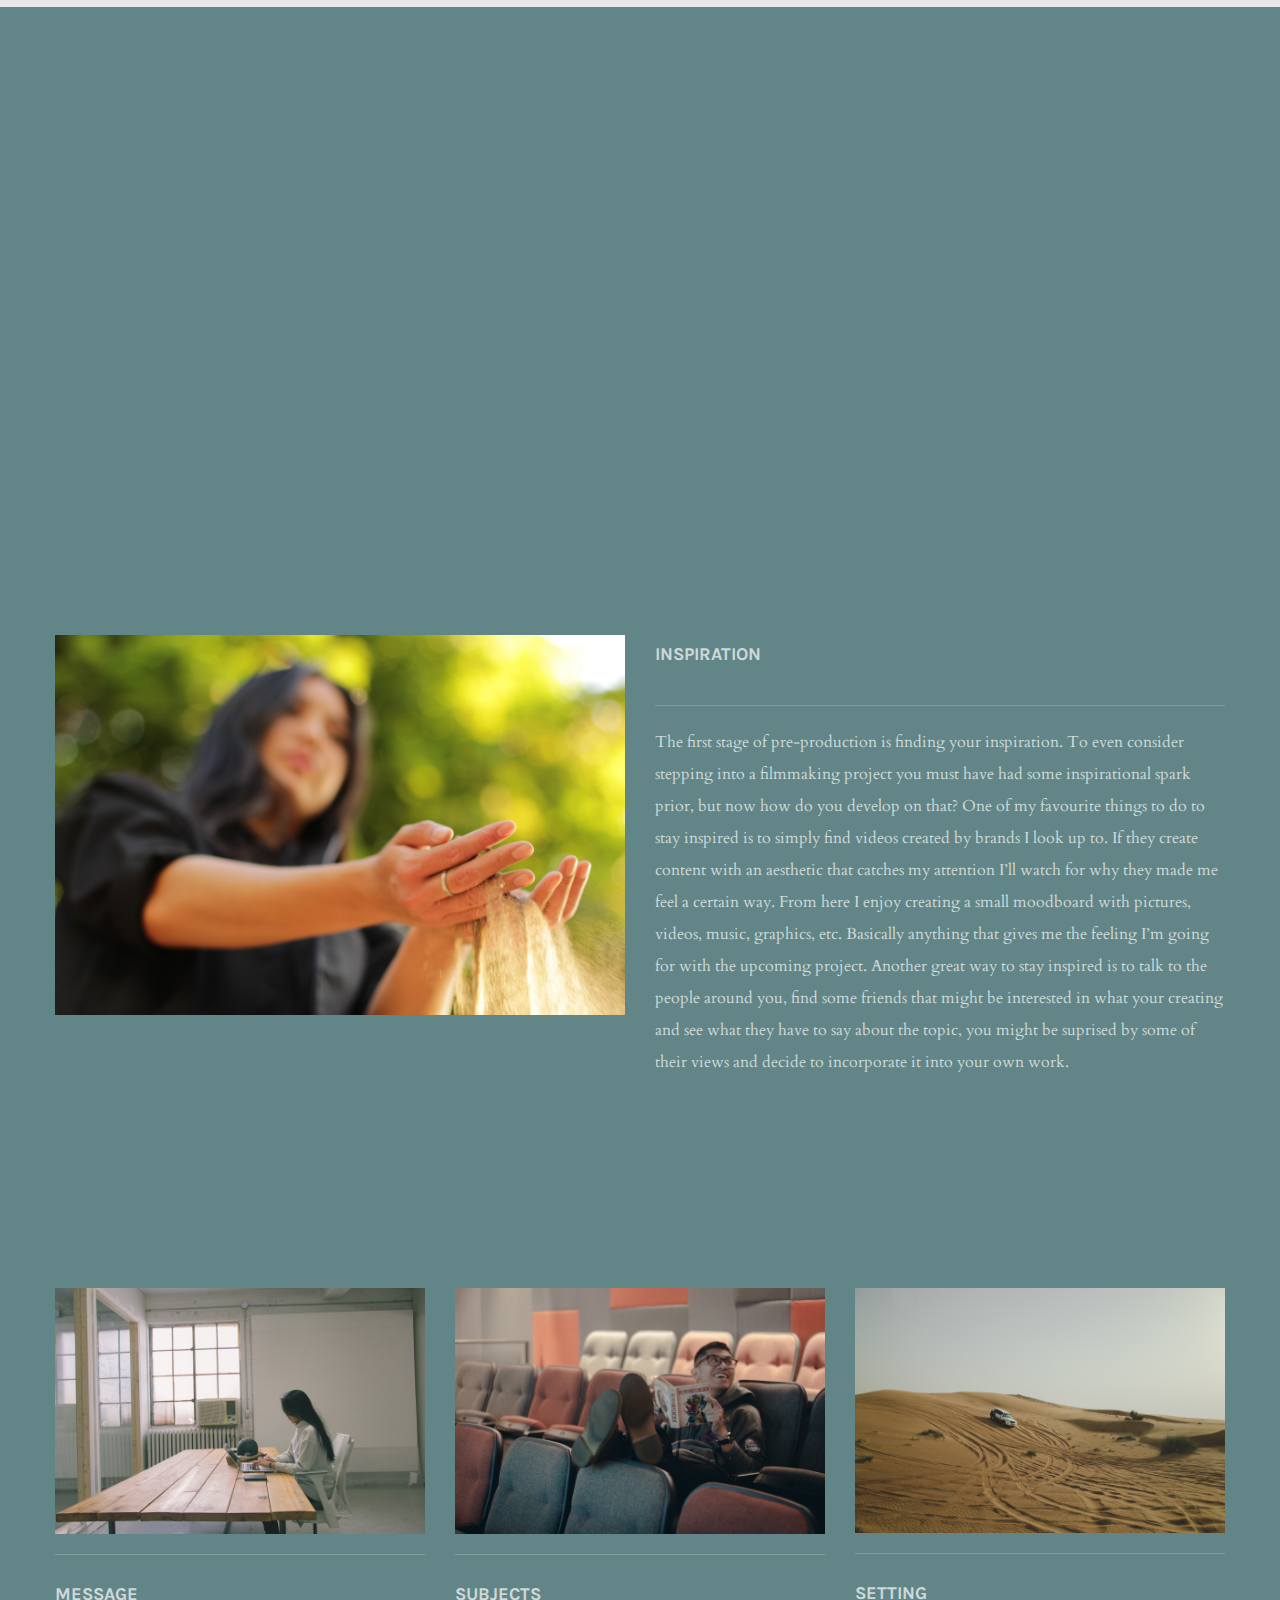
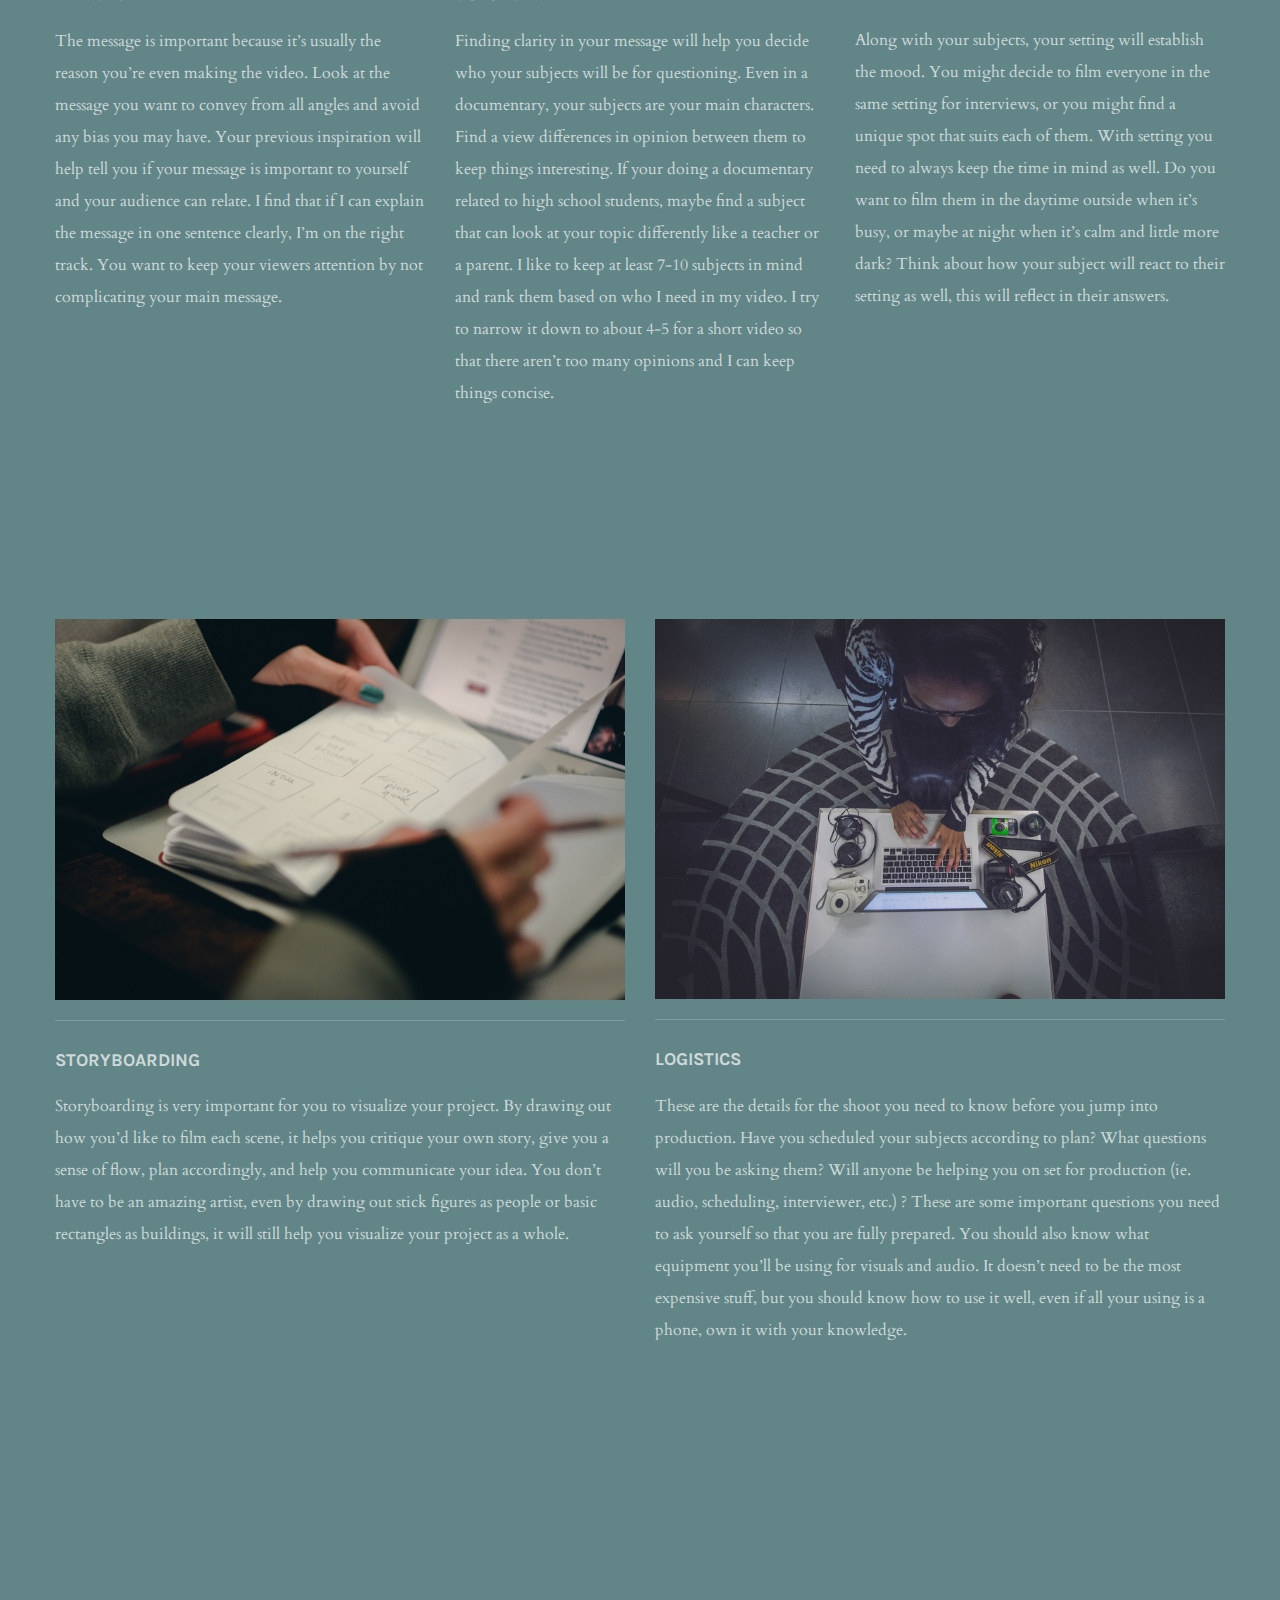
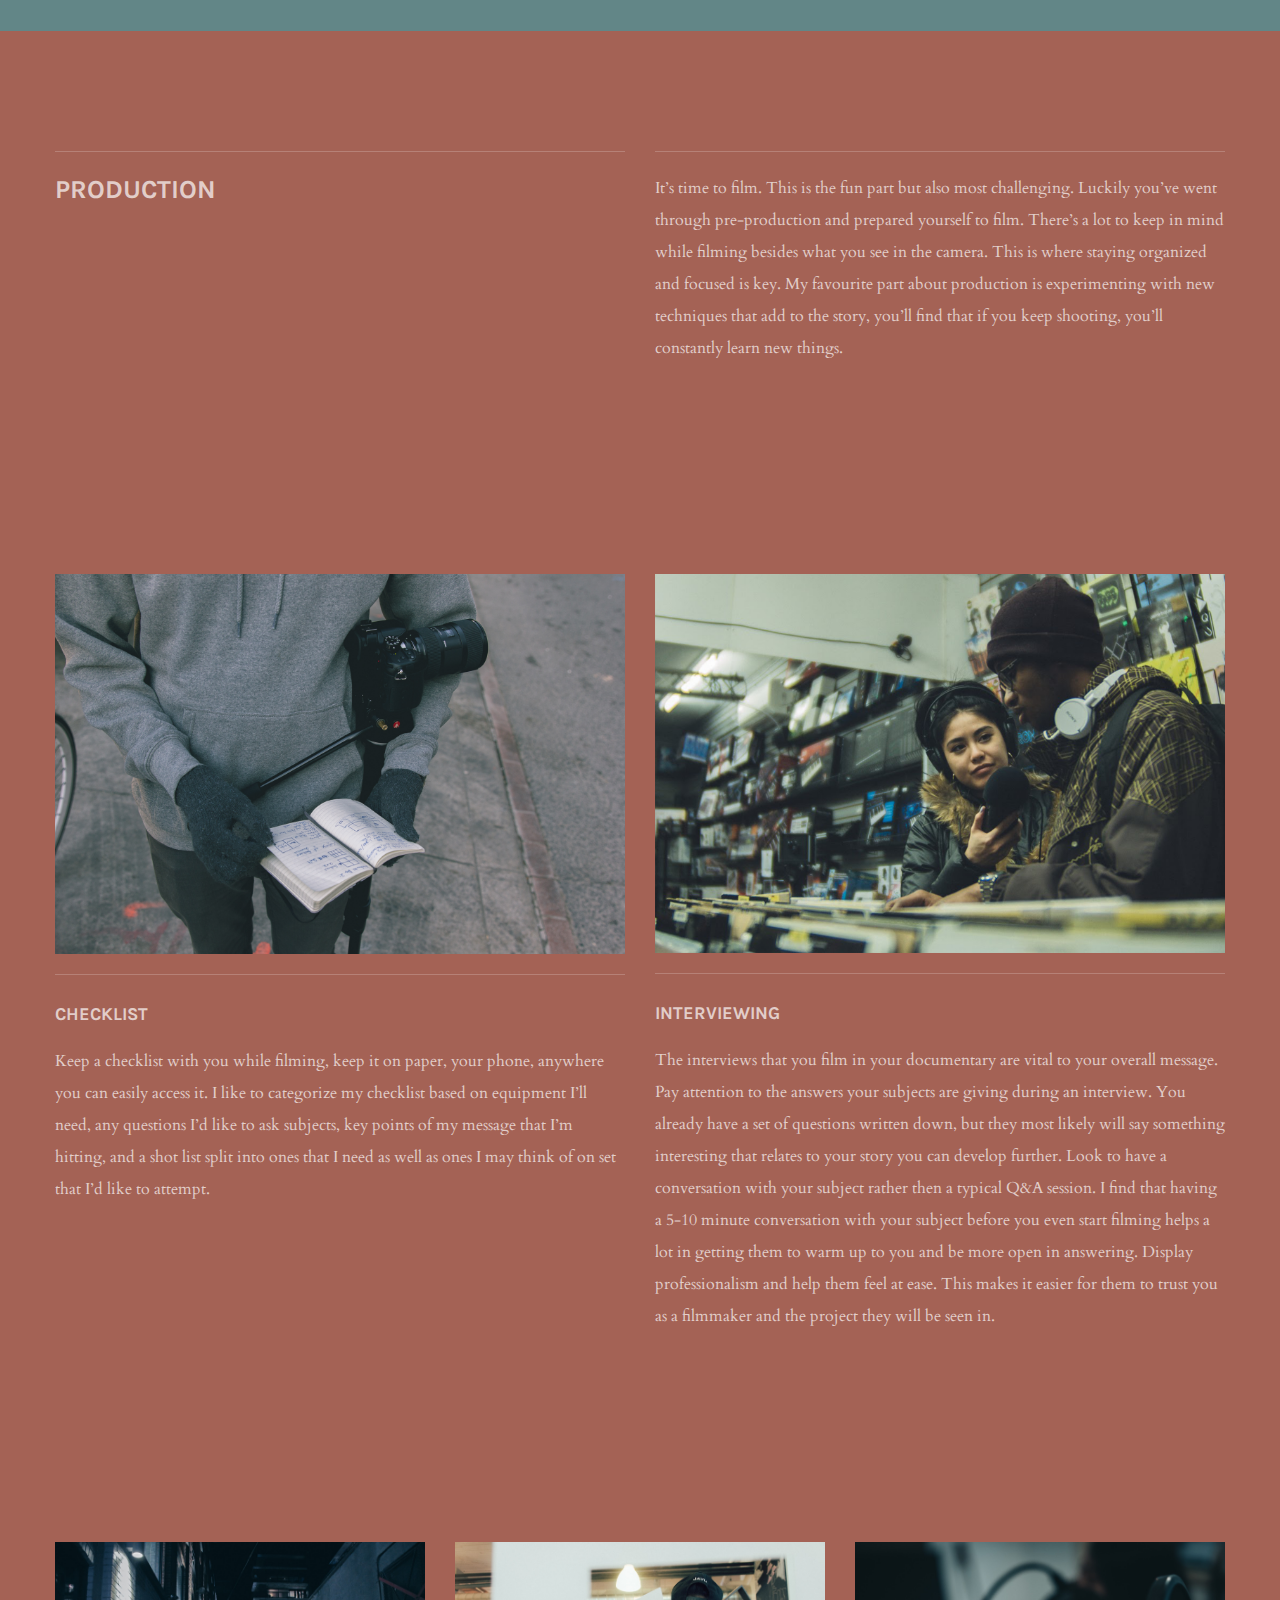
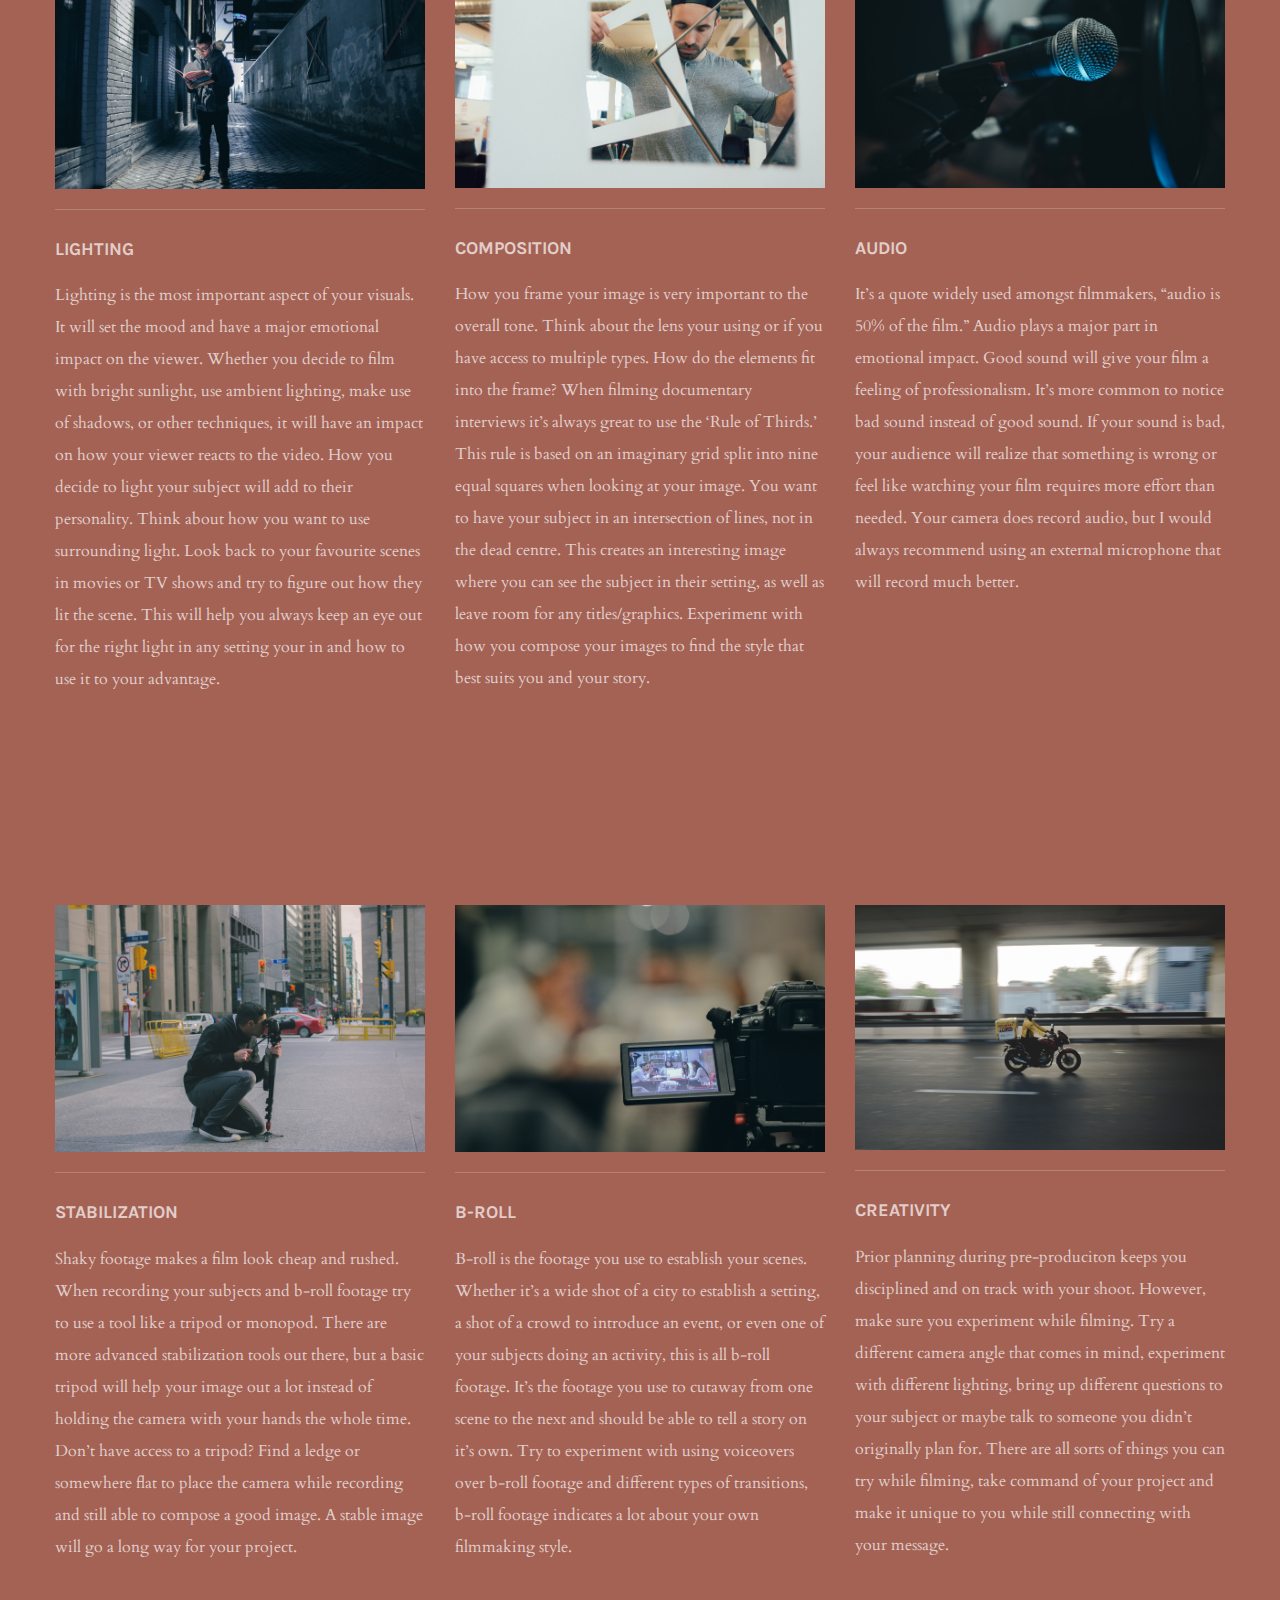
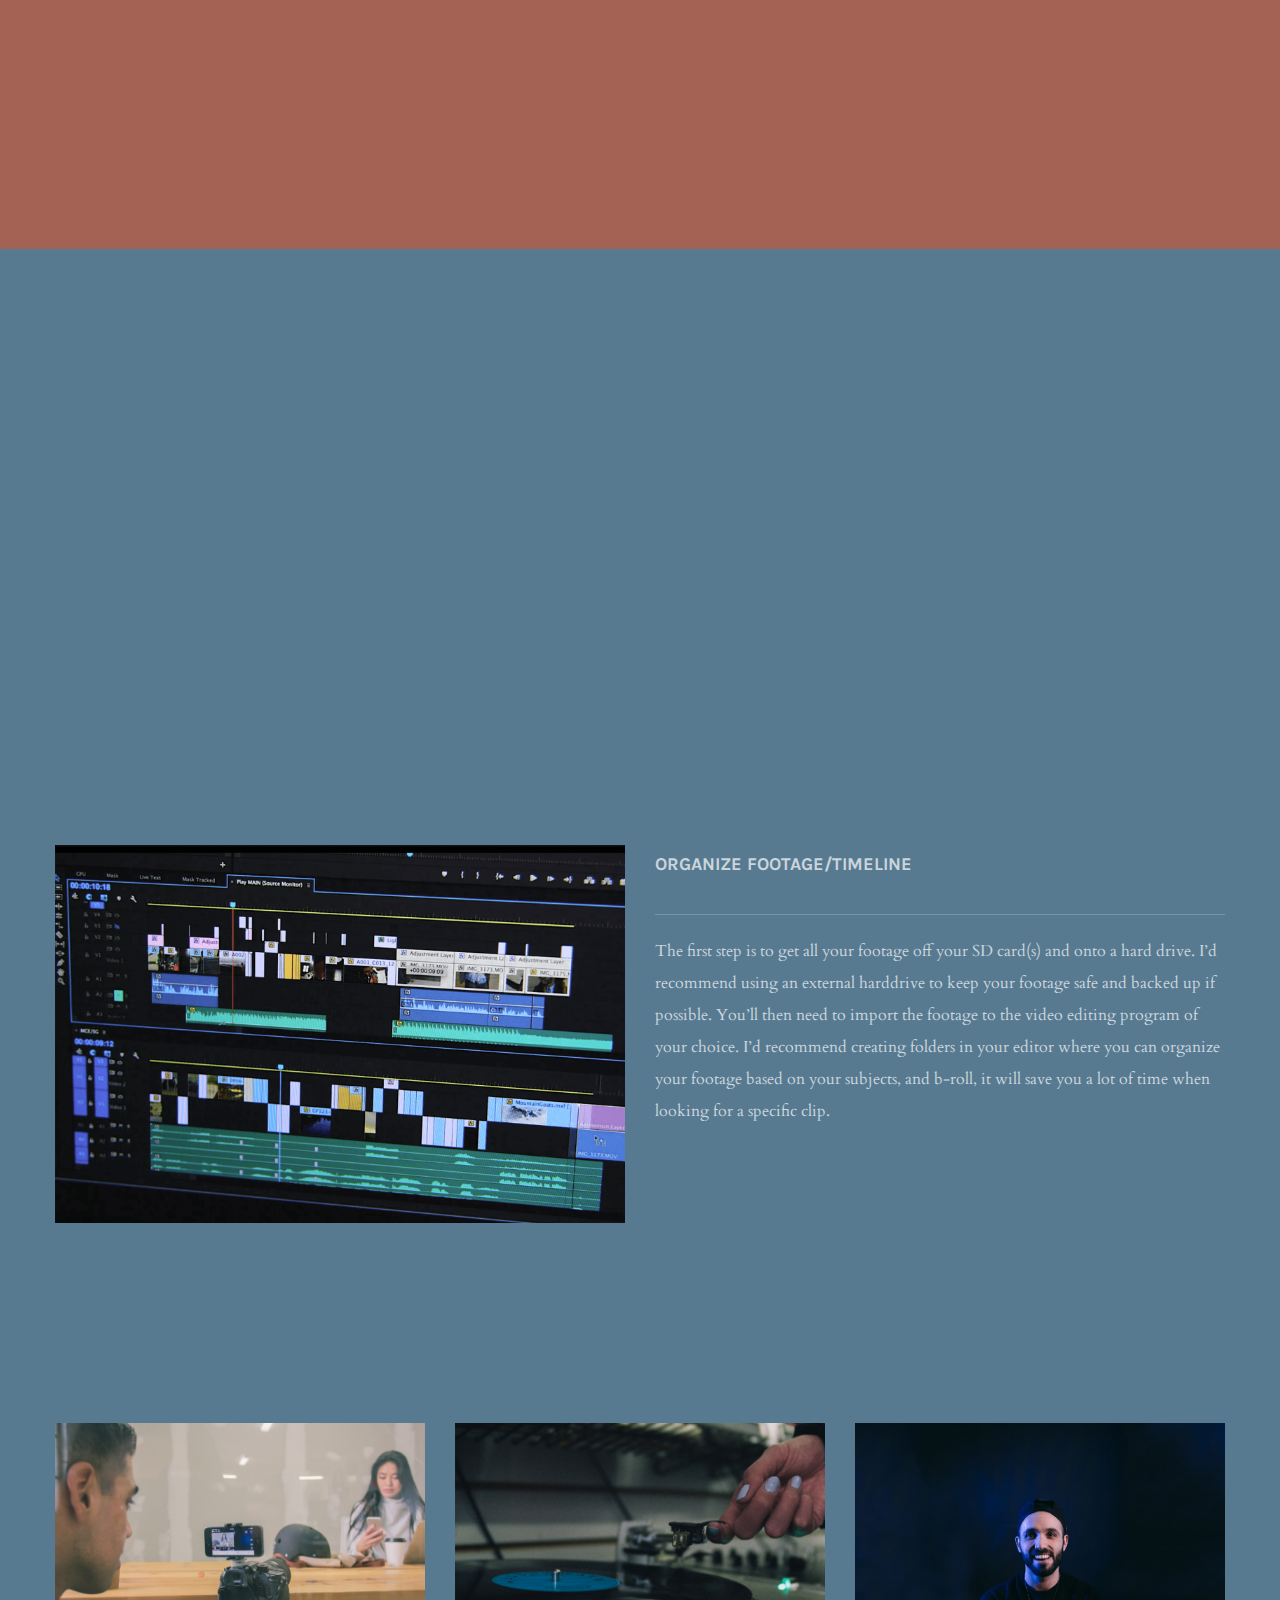
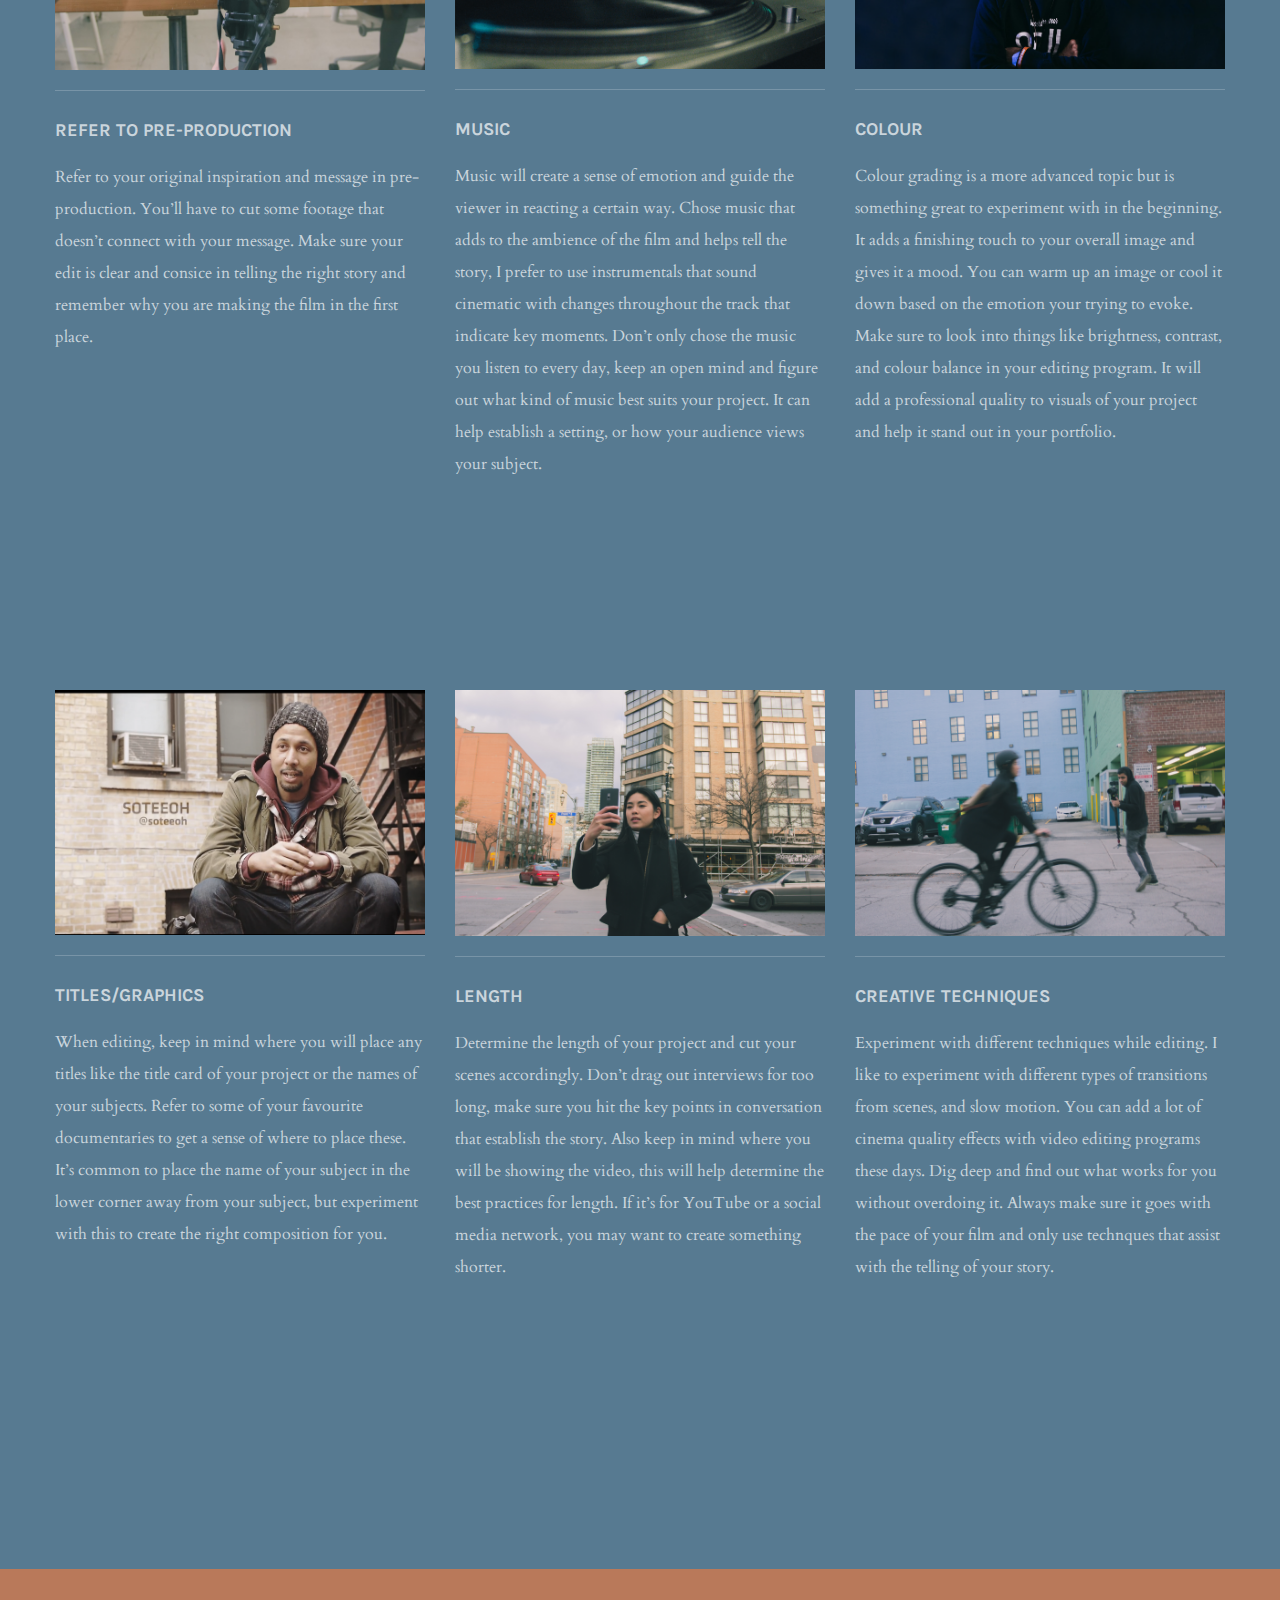
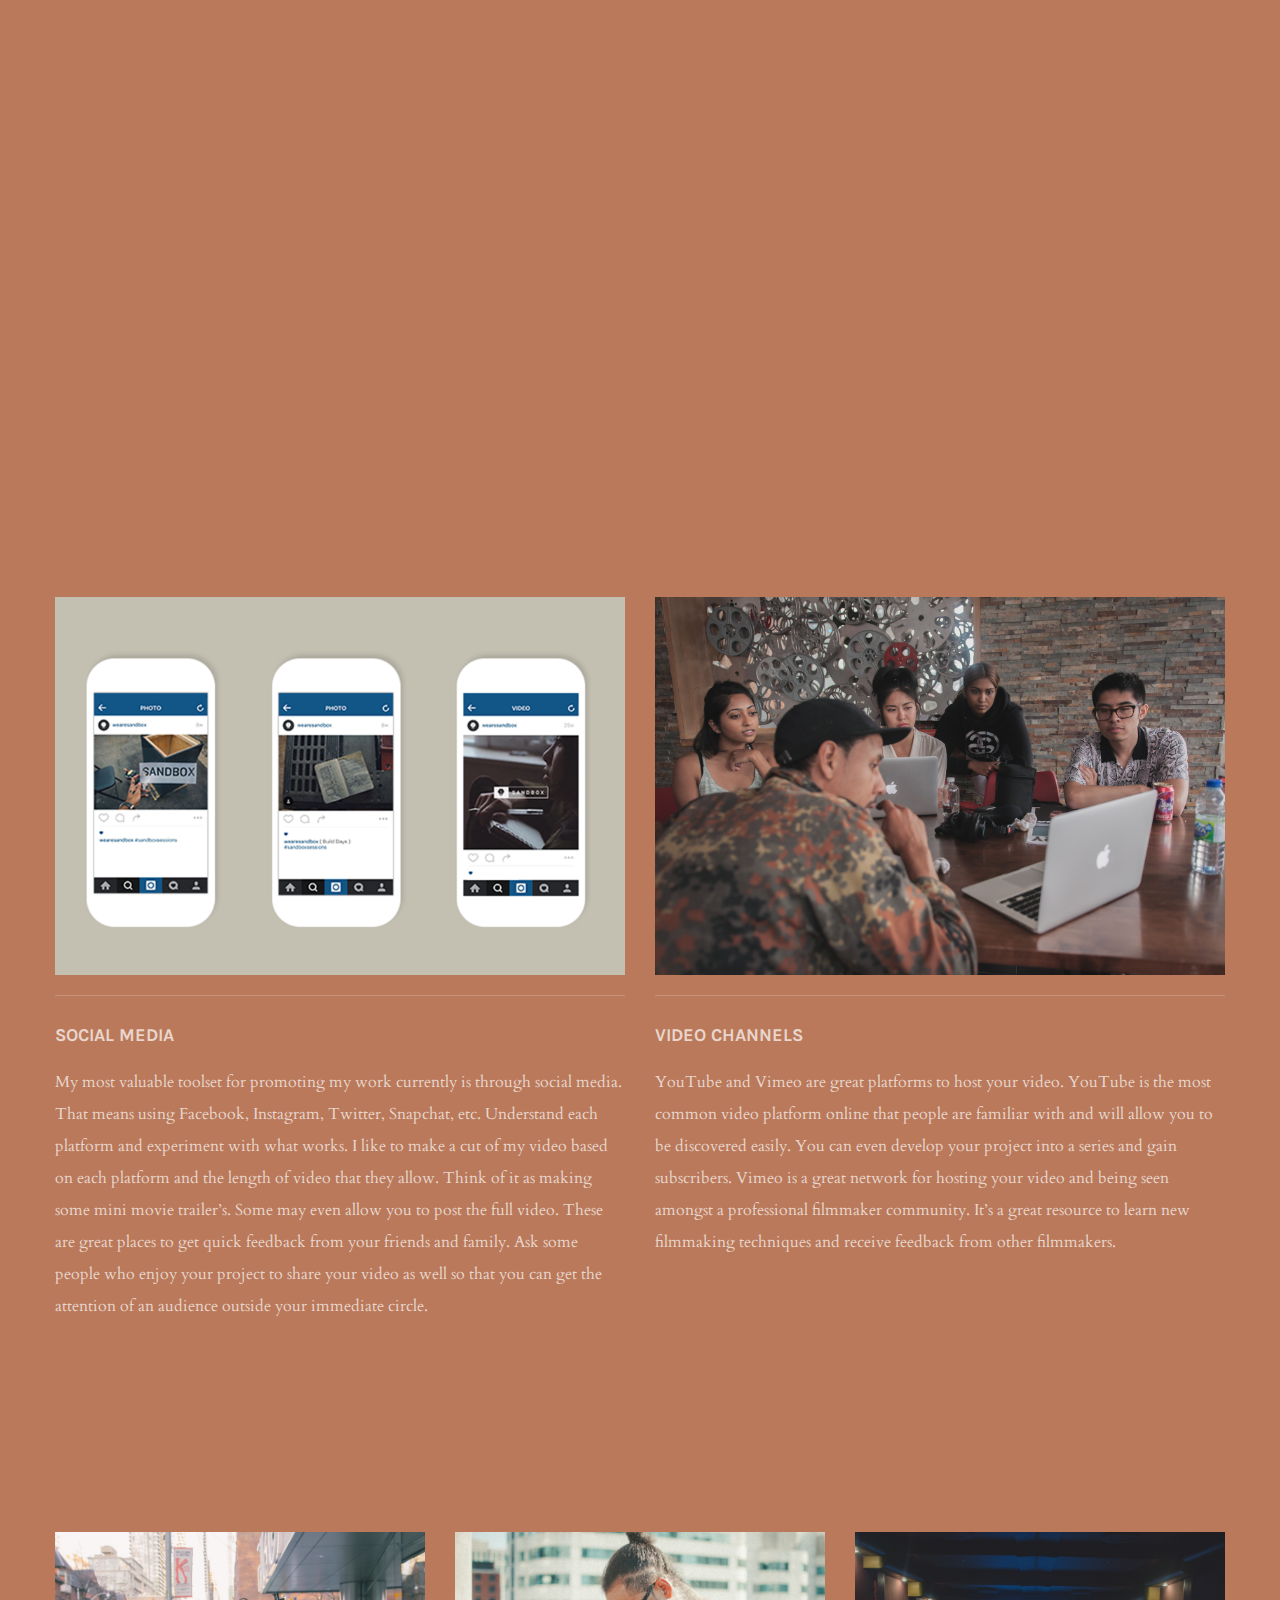
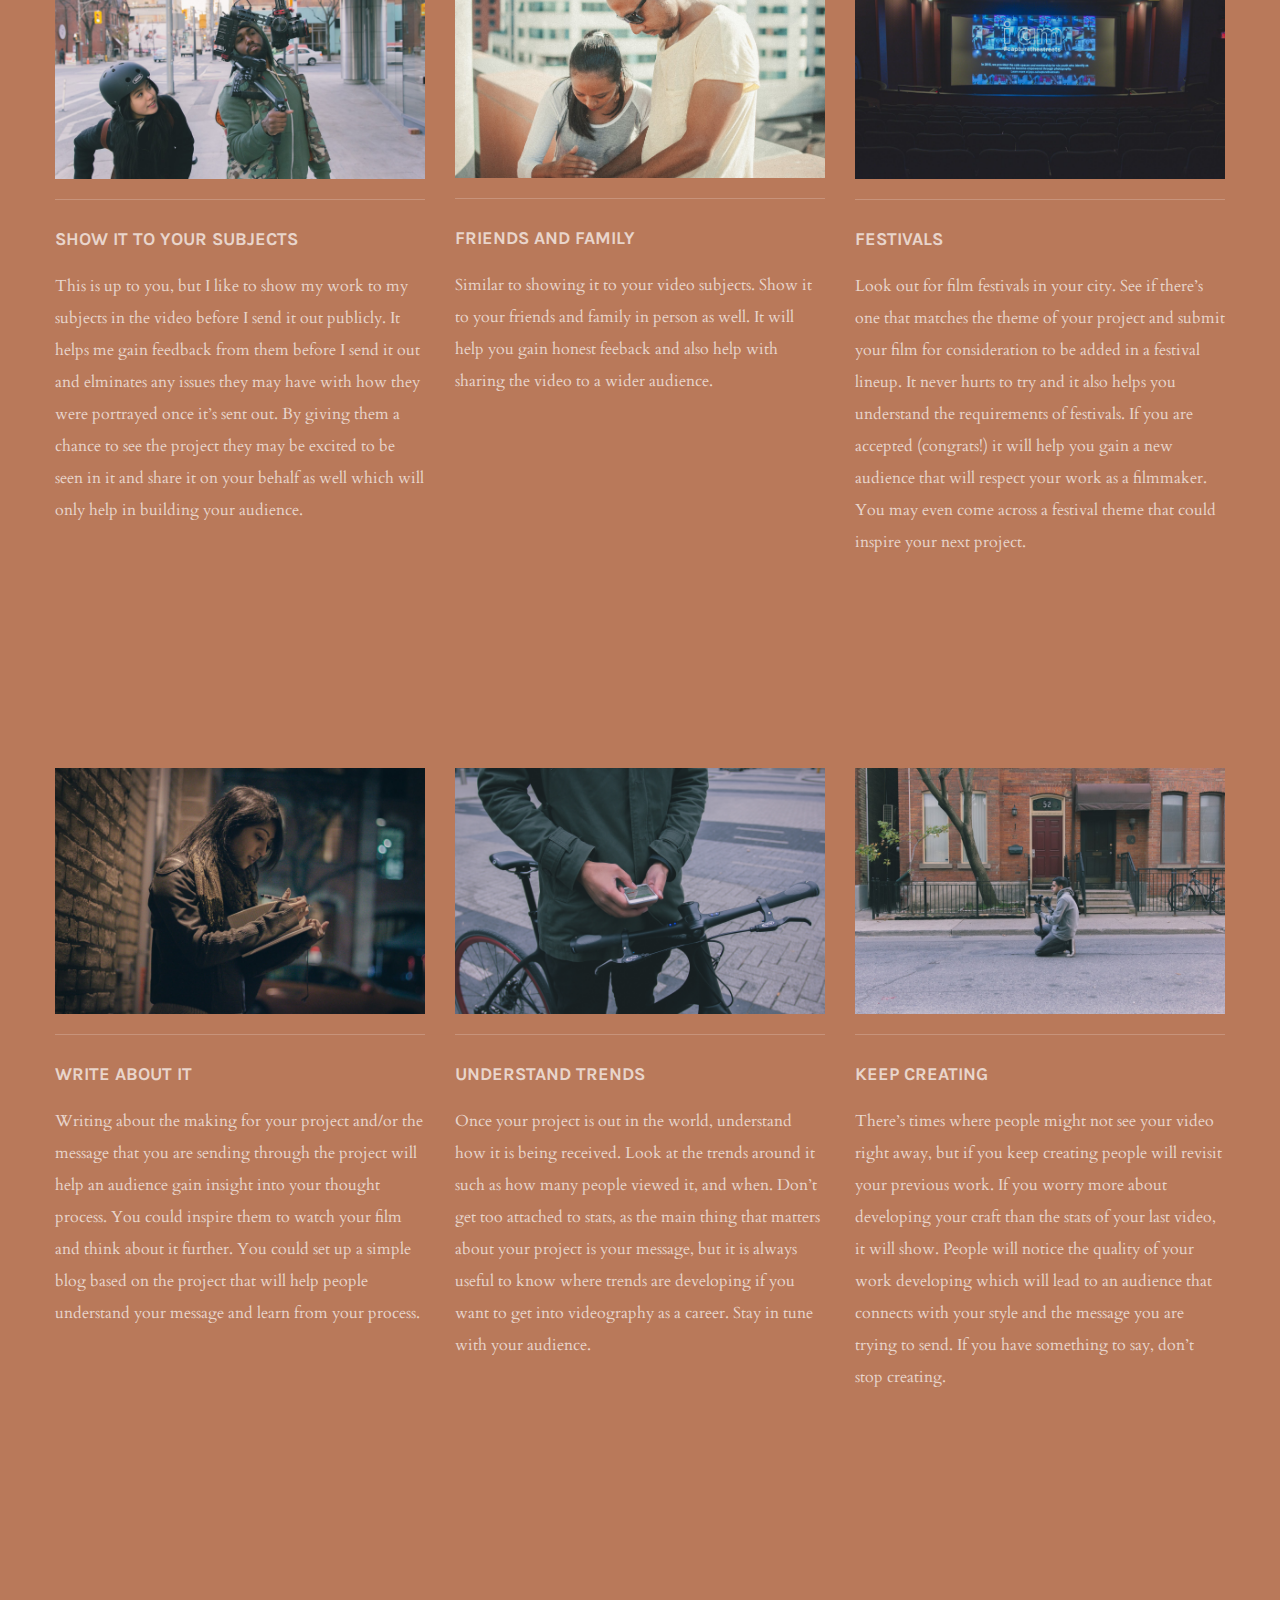
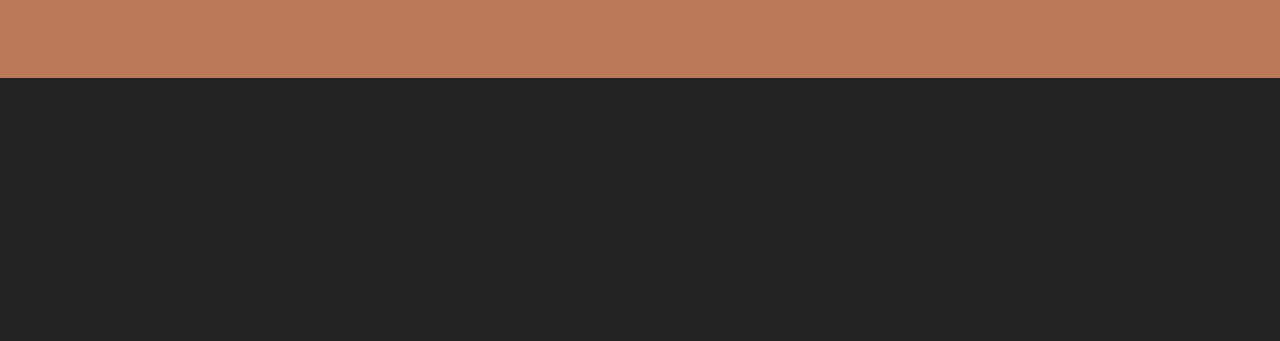
==== commit 4c1a804c: "Updated Site" ====
--- a/index.html
+++ b/index.html
@@ -11,6 +11,7 @@
 	<link rel="stylesheet" type="text/css" href="style.css">
 	<link rel="stylesheet" href="./css/animate.min.css" /><link rel='stylesheet' href='./css/font-awesome.min.css'/><link href='http://fonts.googleapis.com/css?family=Karla:400,700&subset=latin,latin-ext' rel='stylesheet' type='text/css'>
 <link href='http://fonts.googleapis.com/css?family=Cardo&subset=latin,latin-ext' rel='stylesheet' type='text/css'>
+<link href='http://fonts.googleapis.com/css?family=Montserrat&subset=latin,latin-ext' rel='stylesheet' type='text/css'>
     
 	<script src="./js/jquery-2.1.0.min.js"></script>
 	<script src="./js/bootstrap.min.js"></script>
@@ -21,8 +22,8 @@
 <body>
 <!-- Main container -->
 <div class="page-container">
-    -<!-- bloc-0 -->+    
+<!-- bloc-0 -->
 <div class="bloc bgc-platinum l-bloc" id="bloc-0">
 	<div class="container bloc-lg">
 		<nav class="navbar row">
@@ -37,14 +38,20 @@
 					<li>
 						<a href="index.html">Home</a>
 					</li>
+					<li>
+						<a href="resources.html">Resources</a>
+					</li>
+					<li>
+						<a href="contact.html">Contact</a>
+					</li>
 				</ul>
 			</div>
 		</nav>
 	</div>
-</div>-<!-- bloc-0 END -->--<!-- bloc-1 -->+</div>
+<!-- bloc-0 END -->
+
+<!-- bloc-1 -->
 <div class="bloc bgc-platinum-2 l-bloc" id="bloc-1">
 	<div class="container bloc-lg">
 		<div class="row">
@@ -66,10 +73,10 @@
 			</div>
 		</div>
 	</div>
-</div>-<!-- bloc-1 END -->--<!-- bloc-2 -->+</div>
+<!-- bloc-1 END -->
+
+<!-- bloc-2 -->
 <div class="bloc l-bloc bgc-platinum stagesblock" id="bloc-2">
 	<div class="container bloc-lg">
 		<div class="row">
@@ -91,10 +98,10 @@
 			</div>
 		</div>
 	</div>
-</div>-<!-- bloc-2 END -->--<!-- bloc-3 -->+</div>
+<!-- bloc-2 END -->
+
+<!-- bloc-3 -->
 <div class="bloc l-bloc bgc-platinum" id="bloc-3">
 	<div class="container bloc-lg">
 		<div class="row">
@@ -112,11 +119,11 @@
 			</div>
 		</div>
 	</div>
-</div>-<!-- bloc-3 END -->--<!-- bloc-4 -->-<div class="bloc bgc-platinum l-bloc " id="bloc-4">
+</div>
+<!-- bloc-3 END -->
+
+<!-- bloc-4 -->
+<div class="bloc bgc-platinum l-bloc" id="bloc-4">
 	<div class="container bloc-lg">
 		<div class="row">
 			<div class="col-sm-12">
@@ -126,10 +133,10 @@
 			</div>
 		</div>
 	</div>
-</div>-<!-- bloc-4 END -->--<!-- bloc-5 -->+</div>
+<!-- bloc-4 END -->
+
+<!-- bloc-5 -->
 <div class="bloc bgc-aurometalsaurus d-bloc" id="bloc-5">
 	<div class="container bloc-lg">
 		<div class="row headerdiv vanishIn animSpeedFast animated">
@@ -151,10 +158,10 @@
 			</div>
 		</div>
 	</div>
-</div>-<!-- bloc-5 END -->--<!-- bloc-6 -->+</div>
+<!-- bloc-5 END -->
+
+<!-- bloc-6 -->
 <div class="bloc bgc-aurometalsaurus d-bloc" id="bloc-6">
 	<div class="container bloc-lg">
 		<div class="row">
@@ -174,10 +181,10 @@
 			</div>
 		</div>
 	</div>
-</div>-<!-- bloc-6 END -->--<!-- bloc-7 -->+</div>
+<!-- bloc-6 END -->
+
+<!-- bloc-7 -->
 <div class="bloc bgc-aurometalsaurus d-bloc" id="bloc-7">
 	<div class="container bloc-lg">
 		<div class="row">
@@ -219,10 +226,10 @@
 			</div>
 		</div>
 	</div>
-</div>-<!-- bloc-7 END -->--<!-- bloc-8 -->+</div>
+<!-- bloc-7 END -->
+
+<!-- bloc-8 -->
 <div class="bloc bgc-aurometalsaurus d-bloc" id="bloc-8">
 	<div class="container bloc-lg">
 		<div class="row rowspace">
@@ -252,19 +259,19 @@
 			</div>
 		</div>
 	</div>
-</div>-<!-- bloc-8 END -->--<!-- bloc-9 -->+</div>
+<!-- bloc-8 END -->
+
+<!-- bloc-9 -->
 <div class="bloc bgc-dark-chestnut d-bloc" id="bloc-9">
 	<div class="container bloc-lg">
-		<div class="row headerdiv vanishIn animSpeedFast hideMe">
-			<div class="col-sm-6">
-				<div class="divider-h">
-					<span class="divider"></span>
-				</div>
-				<h2 class="mg-md bigheader">
-					PRODUCTION
+		<div class="row">
+			<div class="col-sm-6">
+				<div class="divider-h">
+					<span class="divider"></span>
+				</div>
+				<h2 class="mg-md  bigheader">
+					Production
 				</h2>
 			</div>
 			<div class="col-sm-6">
@@ -277,10 +284,10 @@
 			</div>
 		</div>
 	</div>
-</div>-<!-- bloc-9 END -->--<!-- bloc-10 -->+</div>
+<!-- bloc-9 END -->
+
+<!-- bloc-10 -->
 <div class="bloc bgc-dark-chestnut d-bloc" id="bloc-10">
 	<div class="container bloc-lg">
 		<div class="row">
@@ -310,10 +317,10 @@
 			</div>
 		</div>
 	</div>
-</div>-<!-- bloc-10 END -->--<!-- bloc-11 -->+</div>
+<!-- bloc-10 END -->
+
+<!-- bloc-11 -->
 <div class="bloc bgc-dark-chestnut d-bloc" id="bloc-11">
 	<div class="container bloc-lg">
 		<div class="row">
@@ -355,10 +362,10 @@
 			</div>
 		</div>
 	</div>
-</div>-<!-- bloc-11 END -->--<!-- bloc-12 -->+</div>
+<!-- bloc-11 END -->
+
+<!-- bloc-12 -->
 <div class="bloc bgc-dark-chestnut d-bloc" id="bloc-12">
 	<div class="container bloc-lg">
 		<div class="row rowspace">
@@ -400,13 +407,13 @@
 			</div>
 		</div>
 	</div>
-</div>-<!-- bloc-12 END -->--<!-- bloc-13 -->+</div>
+<!-- bloc-12 END -->
+
+<!-- bloc-13 -->
 <div class="bloc bgc-ucla-blue d-bloc" id="bloc-13">
 	<div class="container bloc-lg">
-		<div class="row headerdiv vanishIn animSpeedFast hideMe">
+		<div class="row headerdiv vanishIn animSpeedFast animated">
 			<div class="col-sm-6">
 				<div class="divider-h">
 					<span class="divider"></span>
@@ -425,10 +432,10 @@
 			</div>
 		</div>
 	</div>
-</div>-<!-- bloc-13 END -->--<!-- bloc-14 -->+</div>
+<!-- bloc-13 END -->
+
+<!-- bloc-14 -->
 <div class="bloc bgc-ucla-blue d-bloc" id="bloc-14">
 	<div class="container bloc-lg">
 		<div class="row">
@@ -448,10 +455,10 @@
 			</div>
 		</div>
 	</div>
-</div>-<!-- bloc-14 END -->--<!-- bloc-15 -->+</div>
+<!-- bloc-14 END -->
+
+<!-- bloc-15 -->
 <div class="bloc bgc-ucla-blue d-bloc" id="bloc-15">
 	<div class="container bloc-lg">
 		<div class="row">
@@ -493,10 +500,10 @@
 			</div>
 		</div>
 	</div>
-</div>-<!-- bloc-15 END -->--<!-- bloc-16 -->+</div>
+<!-- bloc-15 END -->
+
+<!-- bloc-16 -->
 <div class="bloc bgc-ucla-blue d-bloc" id="bloc-16">
 	<div class="container bloc-lg">
 		<div class="row rowspace">
@@ -538,13 +545,13 @@
 			</div>
 		</div>
 	</div>
-</div>-<!-- bloc-16 END -->--<!-- bloc-17 -->+</div>
+<!-- bloc-16 END -->
+
+<!-- bloc-17 -->
 <div class="bloc bgc-café-au-lait d-bloc" id="bloc-17">
 	<div class="container bloc-lg">
-		<div class="row headerdiv vanishIn animSpeedFast hideMe">
+		<div class="row headerdiv vanishIn animSpeedFast animated">
 			<div class="col-sm-6">
 				<div class="divider-h">
 					<span class="divider"></span>
@@ -563,10 +570,10 @@
 			</div>
 		</div>
 	</div>
-</div>-<!-- bloc-17 END -->--<!-- bloc-18 -->+</div>
+<!-- bloc-17 END -->
+
+<!-- bloc-18 -->
 <div class="bloc bgc-café-au-lait d-bloc" id="bloc-18">
 	<div class="container bloc-lg">
 		<div class="row">
@@ -596,10 +603,10 @@
 			</div>
 		</div>
 	</div>
-</div>-<!-- bloc-18 END -->--<!-- bloc-19 -->+</div>
+<!-- bloc-18 END -->
+
+<!-- bloc-19 -->
 <div class="bloc bgc-café-au-lait d-bloc" id="bloc-19">
 	<div class="container bloc-lg">
 		<div class="row">
@@ -641,10 +648,10 @@
 			</div>
 		</div>
 	</div>
-</div>-<!-- bloc-19 END -->--<!-- bloc-20 -->+</div>
+<!-- bloc-19 END -->
+
+<!-- bloc-20 -->
 <div class="bloc bgc-café-au-lait d-bloc" id="bloc-20">
 	<div class="container bloc-lg">
 		<div class="row rowspace">
@@ -686,40 +693,40 @@
 			</div>
 		</div>
 	</div>
-</div>-<!-- bloc-20 END -->--<!-- ScrollToTop Button -->-<a class="bloc-button btn btn-d scrollToTop" onclick="scrollToTarget('1')"><span class="fa fa-chevron-up"></span></a>-<!-- ScrollToTop Button END-->---<!-- Footer - bloc-21 -->-<div class="bloc bgc-dark-jungle-green d-bloc" id="bloc-21">
+</div>
+<!-- bloc-20 END -->
+
+<!-- ScrollToTop Button -->
+<a class="bloc-button btn btn-d scrollToTop" onclick="scrollToTarget('1')"><span class="fa fa-chevron-up"></span></a>
+<!-- ScrollToTop Button END-->
+
+
+<!-- Footer - bloc-31 -->
+<div class="bloc bgc-dark-jungle-green d-bloc" id="bloc-31">
 	<div class="container bloc-lg">
 		<div class="row">
 			<div class="col-sm-3">
-				<img src="img/sandwhite.png" class="center-block mg-sm vanishIn hideMe" width="50" height="50" />
+				<img src="img/sandwhite.png" width="50" height="50" class="center-block mg-sm vanishIn animated" />
 			</div>
 			<div class="col-sm-3">
-				<h3 class="mg-md foottext  text-center vanishIn hideMe">
+				<h3 class="mg-md foottext  text-center vanishIn animated">
 					Site and Content by Shanik Tanna
 				</h3>
 			</div>
 			<div class="col-sm-3">
-				<h3 class="mg-md foottext  text-center puffIn hideMe">
+				<h3 class="mg-md foottext  text-center puffIn animated">
 					shanikt@gmail.com
 				</h3>
 			</div>
 			<div class="col-sm-3">
-				<h3 class="mg-md foottext  text-center vanishIn hideMe">
+				<h3 class="mg-md foottext  text-center vanishIn animated">
 					vimeo.com/shanik
 				</h3>
 			</div>
 		</div>
 	</div>
-</div>-<!-- Footer - bloc-21 END -->
+</div>
+<!-- Footer - bloc-31 END -->
 </div>
 <!-- Main container END -->
     
--- a/style.css
+++ b/style.css
@@ -134,7 +134,12 @@
 	font-weight: 400;
 	font-family: Cardo;
 }
+#bloc-9 h2{
+	font-family: Karla;
+	font-weight: 700;
+}
 #bloc-9 p{
+	font-weight: 400;
 	font-family: Cardo;
 }
 #bloc-10 p{
@@ -194,7 +199,74 @@
 #bloc-20 p{
 	font-family: Cardo;
 }
-#bloc-21 h3{
+#bloc-21 p{
+	font-family: Cardo;
+}
+#bloc-22 h3{
+	font-weight: 900;
+	font-family: Montserrat;
+}
+#bloc-22 p{
+	font-family: Cardo;
+}
+#bloc-23 h3{
+	font-weight: 900;
+	font-family: Montserrat;
+}
+#bloc-23 p{
+	font-family: Cardo;
+}
+#bloc-24 h3{
+	font-weight: 900;
+	font-family: Montserrat;
+}
+#bloc-24 p{
+	font-family: Cardo;
+}
+#bloc-25 h3{
+	font-weight: 900;
+	font-family: Montserrat;
+}
+#bloc-25 p{
+	font-family: Cardo;
+}
+#bloc-26 h3{
+	font-weight: 400;
+	font-family: Montserrat;
+}
+#bloc-26 p{
+	font-family: Cardo;
+}
+#bloc-27 h3{
+	font-weight: 900;
+	font-family: Montserrat;
+}
+#bloc-27 p{
+	font-family: Cardo;
+}
+#bloc-28 h3{
+	font-weight: 700;
+	font-family: Montserrat;
+}
+#bloc-28 p{
+	font-family: Cardo;
+}
+#bloc-29 h3{
+	font-weight: 900;
+	font-family: Montserrat;
+}
+#bloc-29 p{
+	font-family: Cardo;
+}
+#bloc-30 h3{
+	font-weight: 900;
+	font-family: Montserrat;
+}
+#bloc-30 p{
+	font-weight: 400;
+	font-family: Cardo;
+}
+#bloc-31 h3{
 	font-family: Cardo;
 }
 
@@ -572,6 +644,17 @@
 .stages{
 	margin-top:-150px;
 }
+.button{
+	background-color:rgba(0,0,0,0.0);
+	font-family:"Montserrat";
+	color:#000000;
+	text-transform:uppercase;
+	padding-left:0px;
+}
+.button:hover{
+	background-color:rgba(0,0,0,0.0);
+	color:#000000;
+}
 
 /* = Colour
 -------------------------------------------------------------- */
@@ -604,6 +687,9 @@
 
 .bg-tile-d-bg{
 	background-image:url("img/tile-d-bg.png");
+}
+.bg-Screen-Shot-2016-06-01-at-3-17-05-PM{
+	background-image:url("img/Screen%20Shot%202016-06-01%20at%203.17.05%20PM.png");
 }
 
 
